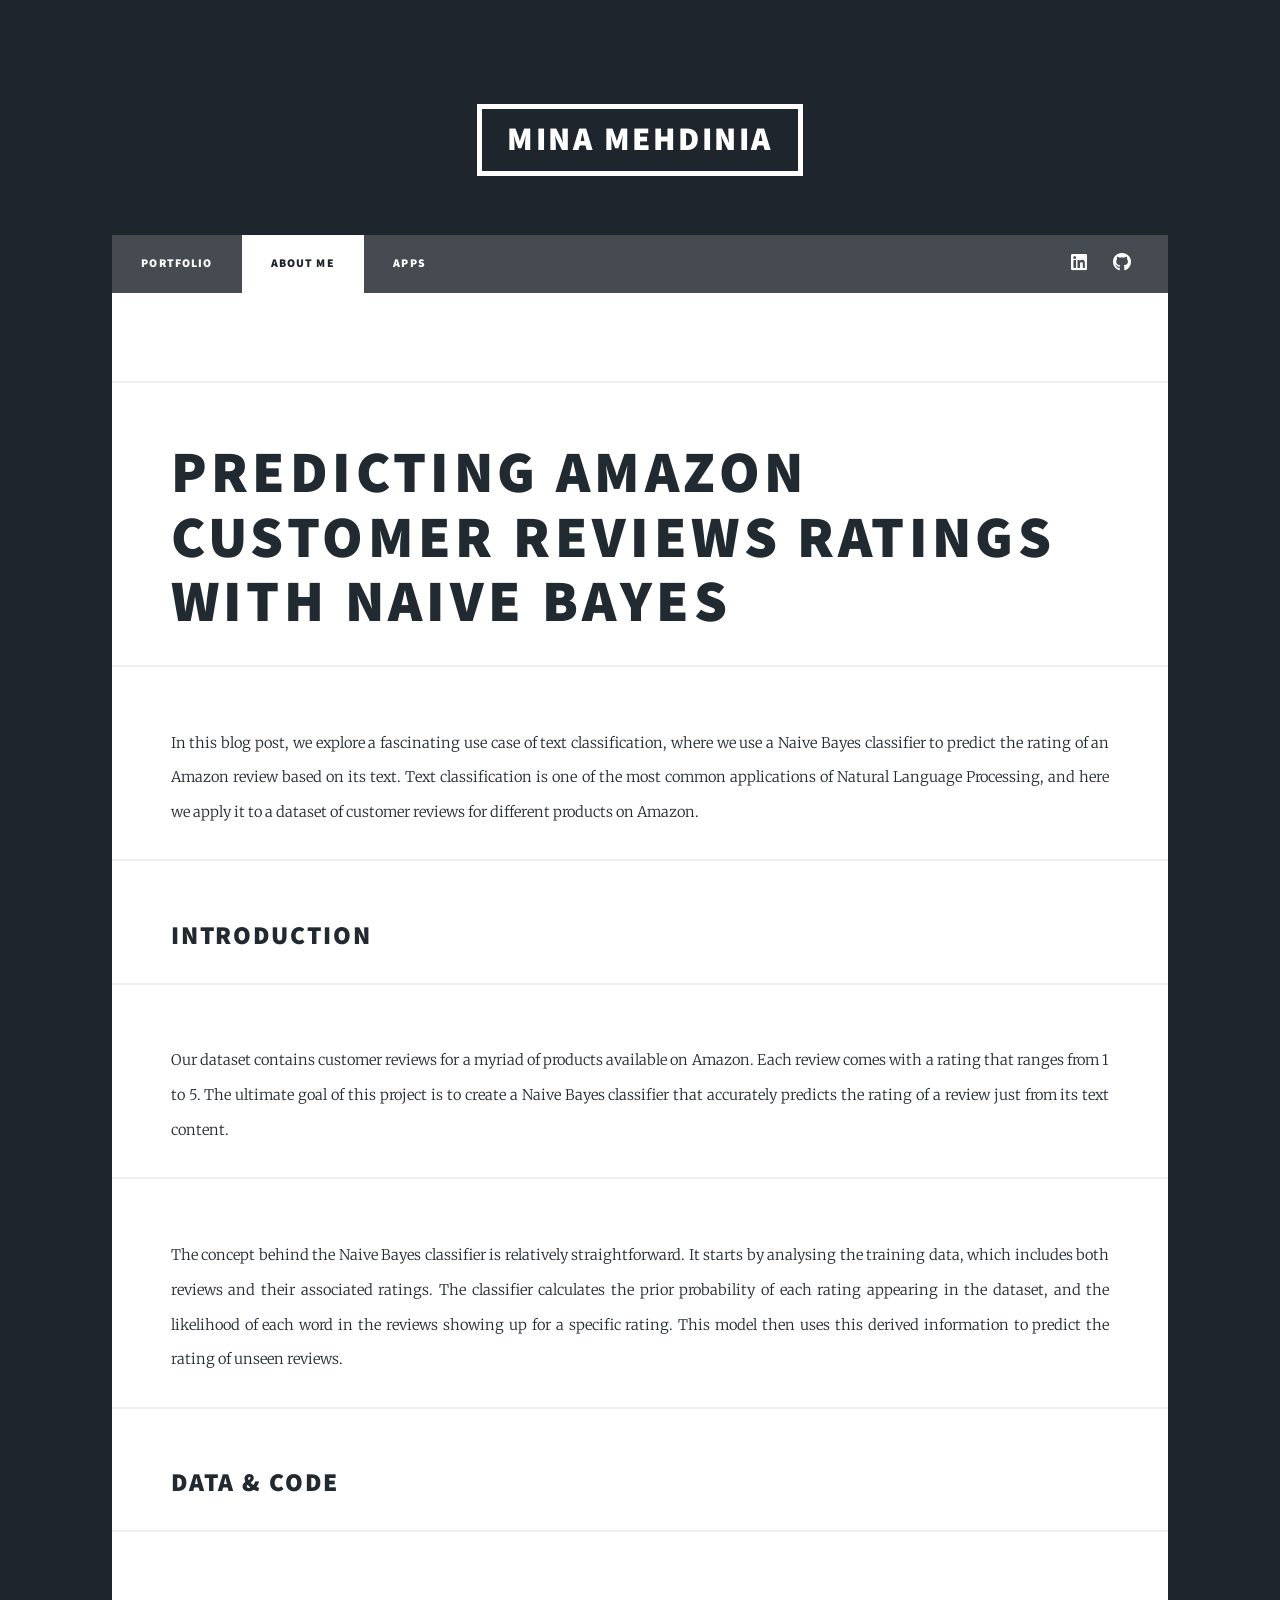
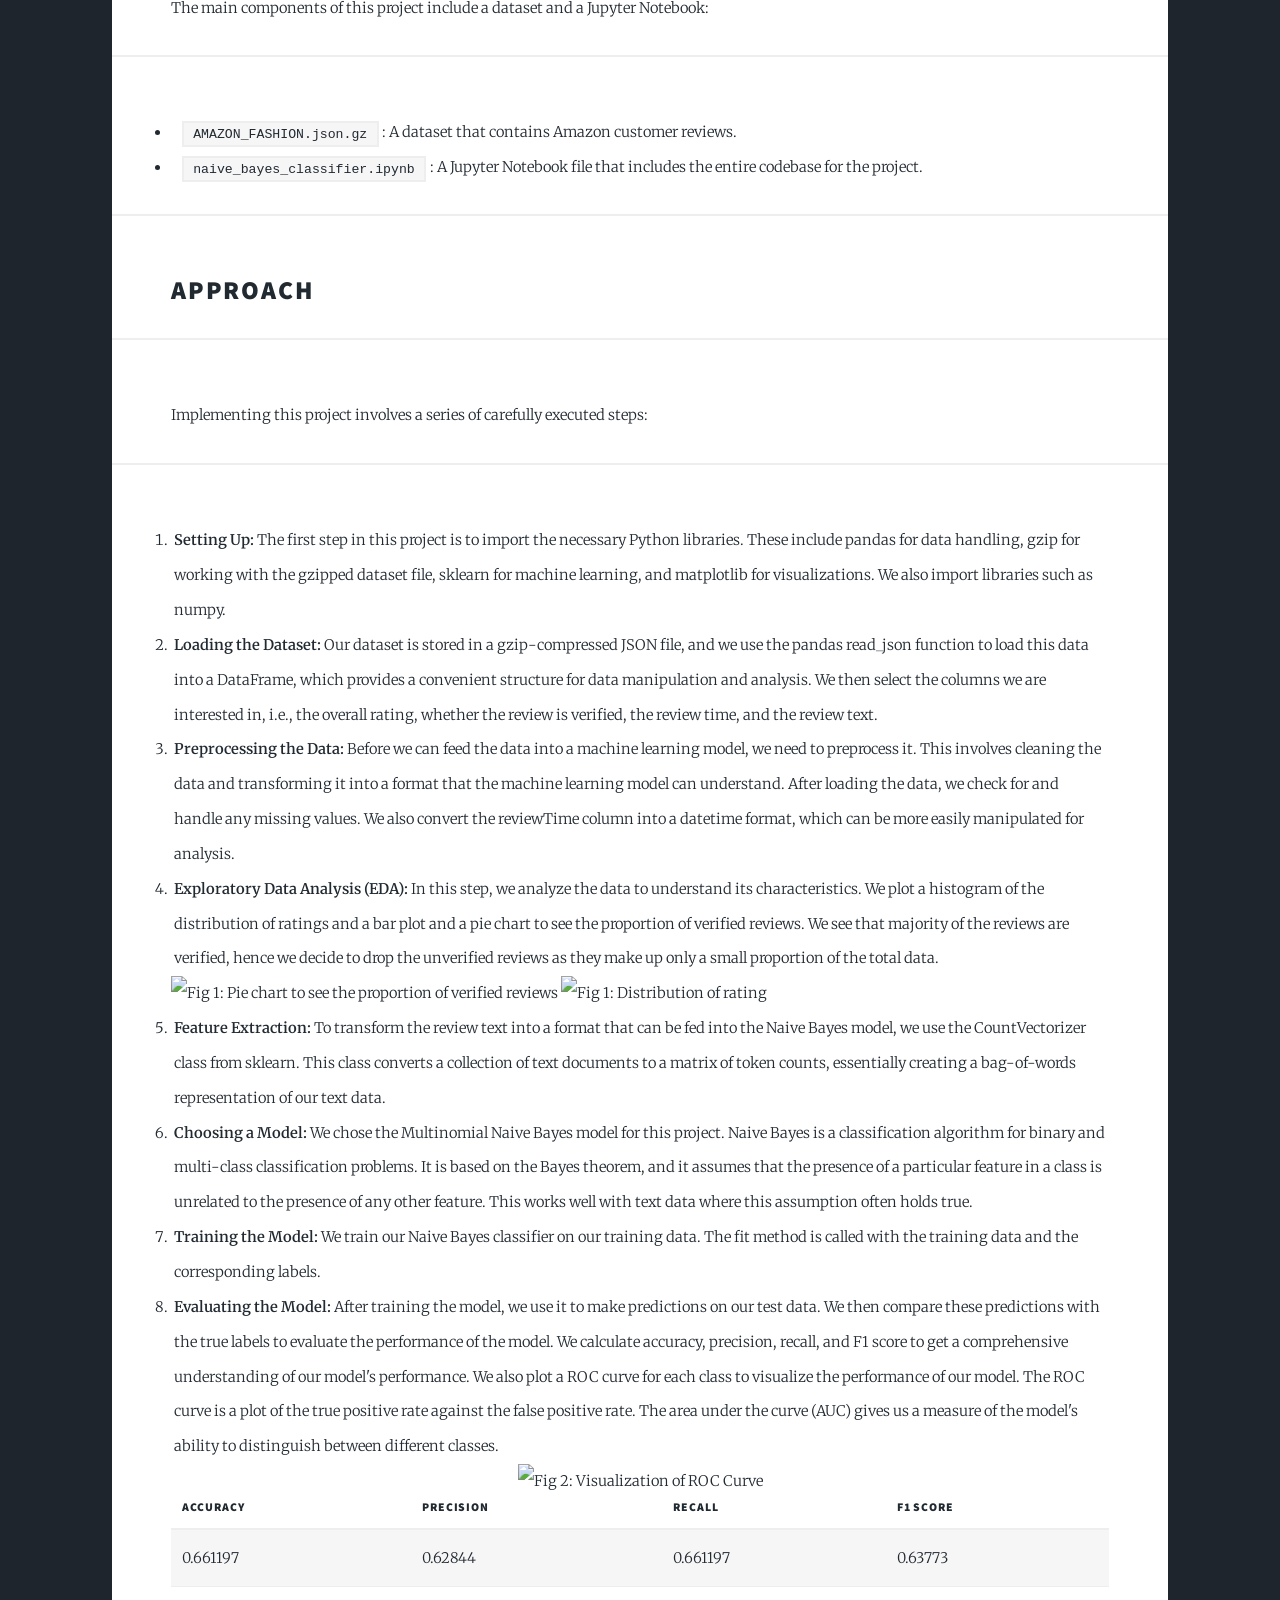
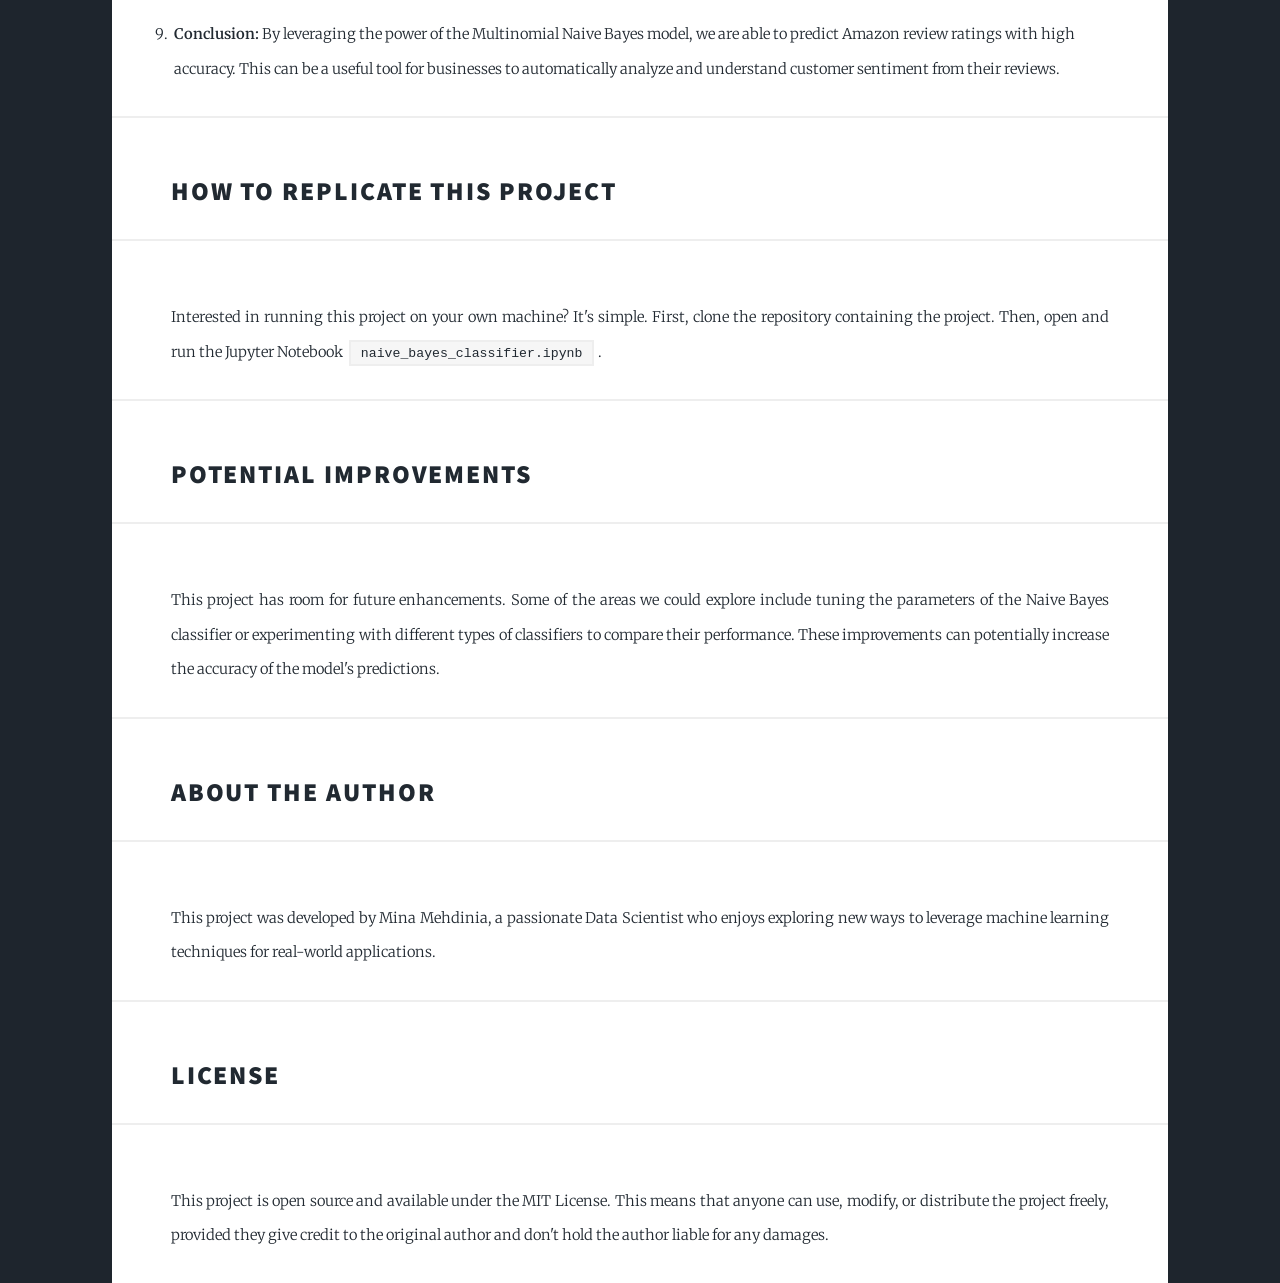
==== amazon.html @ 84e3a9bc "add Amazon project" ====
<!DOCTYPE HTML>
<!--
	Massively by HTML5 UP
	html5up.net | @ajlkn
	Free for personal and commercial use under the CCA 3.0 license (html5up.net/license)
-->
<html>
	<head>
		<title>Mina Mehdinia's Data Science Portfolio Website</title>
		<meta charset="utf-8" />
		<meta name="viewport" content="width=device-width, initial-scale=1, user-scalable=no" />
		<link rel="stylesheet" href="assets/css/main.css" />
		<noscript><link rel="stylesheet" href="assets/css/noscript.css" /></noscript>
	</head>
	<body class="is-preload">

		<!-- Wrapper -->
			<div id="wrapper">

				<!-- Header -->
				<header id="header">
					<a href="index.html" class="logo">Mina Mehdinia</a>
				</header>


				<!-- Nav -->
					<nav id="nav">
						<ul class="links">
							<li><a href="index.html">Portfolio</a></li>
							<li class="active"><a href="generic.html">About Me</a></li>
							<li><a href="elements.html">Apps</a></li>
						</ul>
						<ul class="icons">
							<li><a href="https://linkedin.com/in/mina-mehdinia/" class="icon brands alt fa-linkedin"><span class="label">Linkedin</span></a></li>
							<li><a href="https://github.com/minamh9" class="icon brands alt fa-github"><span class="label">GitHub</span></a></li>
						</ul>
					</nav>

				<!-- Main -->
					<div id="main">
                        <a href="images/generated_image_031b.png" class="image fit"><img src="images/generated_image_031b.png" alt="" style="width:50%;" /></a>
							<head>
                             <title>Predicting Amazon Customer Reviews Ratings with Naive Bayes</title>
                     </head>
                        <body>
                            <h1>Predicting Amazon Customer Reviews Ratings with Naive Bayes</h1>
                            <p>In this blog post, we explore a fascinating use case of text classification, where we use a Naive Bayes classifier to predict the rating of an Amazon review based on its text. Text classification is one of the most common applications of Natural Language Processing, and here we apply it to a dataset of customer reviews for different products on Amazon.</p>

                            <h2>Introduction</h2>
                            <p>Our dataset contains customer reviews for a myriad of products available on Amazon. Each review comes with a rating that ranges from 1 to 5. The ultimate goal of this project is to create a Naive Bayes classifier that accurately predicts the rating of a review just from its text content.</p>
                            <p>The concept behind the Naive Bayes classifier is relatively straightforward. It starts by analysing the training data, which includes both reviews and their associated ratings. The classifier calculates the prior probability of each rating appearing in the dataset, and the likelihood of each word in the reviews showing up for a specific rating. This model then uses this derived information to predict the rating of unseen reviews.</p>

                            <h2>Data & Code</h2>
                            <p>The main components of this project include a dataset and a Jupyter Notebook:</p>
                            <ul>
                                <li><code>AMAZON_FASHION.json.gz</code>: A dataset that contains Amazon customer reviews.</li>
                                <li><code>naive_bayes_classifier.ipynb</code>: A Jupyter Notebook file that includes the entire codebase for the project.</li>
                            </ul>

                            <h2>Approach</h2>
                            <p>Implementing this project involves a series of carefully executed steps:</p>
                            <ol>
                                <li><b>Setting Up:</b> The first step in this project is to import the necessary Python libraries.
                                    These include pandas for data handling, gzip for working with the gzipped dataset file,
                                    sklearn for machine learning, and matplotlib for visualizations. We also import libraries
                                    such as numpy.</li>
                                <li><b>Loading the Dataset:</b> Our dataset is stored in a gzip-compressed JSON file,
                                    and we use the pandas read_json function to load this data into a DataFrame,
                                    which provides a convenient structure for data manipulation and analysis. We then
                                    select the columns we are interested in, i.e., the overall rating, whether the review
                                    is verified, the review time, and the review text.</li>
                                <li><b>Preprocessing the Data:</b> Before we can feed the data into a machine learning model,
                                    we need to preprocess it. This involves cleaning the data and transforming it into a
                                    format that the machine learning model can understand. After loading the data, we check
                                    for and handle any missing values. We also convert the reviewTime column into a datetime
                                    format, which can be more easily manipulated for analysis.</li>
                                <li><b>Exploratory Data Analysis (EDA):</b> In this step, we analyze the data to understand
                                    its characteristics. We plot a histogram of the distribution of ratings and a bar plot
                                    and a pie chart to see the proportion of verified reviews. We see that majority of
                                    the reviews are verified, hence we decide to drop the unverified reviews as they make
                                    up only a small proportion of the total data.</li>
                                <img src="images/percentage_verified.png" alt="Fig 1: Pie chart to see the proportion of verified reviews">
                                <img src="images/Dist_of_rating.png" alt="Fig 1: Distribution of rating">

                                <li><b>Feature Extraction:</b> To transform the review text into a format that can be fed
                                    into the Naive Bayes model, we use the CountVectorizer class from sklearn. This class
                                    converts a collection of text documents to a matrix of token counts, essentially
                                    creating a bag-of-words representation of our text data.</li>
                                <li><b>Choosing a Model:</b> We chose the Multinomial Naive Bayes model for this project.
                                    Naive Bayes is a classification algorithm for binary and multi-class classification
                                    problems. It is based on the Bayes theorem, and it assumes that the presence of a
                                    particular feature in a class is unrelated to the presence of any other feature.
                                    This works well with text data where this assumption often holds true.</li>
                                <li><b>Training the Model:</b> We train our Naive Bayes classifier on our training data.
                                    The fit method is called with the training data and the corresponding labels.</li>
                                <li><b>Evaluating the Model:</b> After training the model, we use it to make predictions
                                    on our test data. We then compare these predictions with the true labels to evaluate
                                    the performance of the model. We calculate accuracy, precision, recall, and F1 score
                                    to get a comprehensive understanding of our model's performance. We also plot a ROC
                                    curve for each class to visualize the performance of our model. The ROC curve is a
                                    plot of the true positive rate against the false positive rate. The area under the
                                    curve (AUC) gives us a measure of the model's ability to distinguish between different classes.</li>
                                <div style="text-align: center;">
                                    <img src="images/ROC_Curve.png" alt="Fig 2: Visualization of ROC Curve">
                                </div>
                                <table>
                                    <thead>
                                        <tr>
                                            <th>Accuracy</th>
                                            <th>Precision</th>
                                            <th>Recall</th>
                                            <th>F1 Score</th>
                                        </tr>
                                    </thead>
                                    <tbody>
                                        <tr>
                                            <td>0.661197</td>
                                            <td>0.62844</td>
                                            <td>0.661197</td>
                                            <td>0.63773</td>
                                        </tr>
                                    </tbody>
                                </table>

                                <li><b>Conclusion:</b> By leveraging the power of the Multinomial Naive Bayes model, we
                                    are able to predict Amazon review ratings with high accuracy. This can be a useful
                                    tool for businesses to automatically analyze and understand customer sentiment from their reviews.</li>
                            </ol>

                            <h2>How to Replicate This Project</h2>
                            <p>Interested in running this project on your own machine? It's simple. First, clone the repository containing the project. Then, open and run the Jupyter Notebook <code>naive_bayes_classifier.ipynb</code>.</p>

                            <h2>Potential Improvements</h2>
                            <p>This project has room for future enhancements. Some of the areas we could explore include tuning the parameters of the Naive Bayes classifier or experimenting with different types of classifiers to compare their performance. These improvements can potentially increase the accuracy of the model's predictions.</p>

                            <h2>About the Author</h2>
                            <p>This project was developed by Mina Mehdinia, a passionate Data Scientist who enjoys exploring new ways to leverage machine learning techniques for real-world applications.</p>

                            <h2>License</h2>
                            <p>This project is open source and available under the MIT License. This means that anyone can use, modify, or distribute the project freely, provided they give credit to the original author and don't hold the author liable for any damages.</p>
                        </body>
					</div>
			</div>
	</body>
</html>
---- assets/css/main.css ----
@import url(fontawesome-all.min.css);
@import url("https://fonts.googleapis.com/css?family=Merriweather:300,700,300italic,700italic|Source+Sans+Pro:900");

/*
	Massively by HTML5 UP
	html5up.net | @ajlkn
	Free for personal and commercial use under the CCA 3.0 license (html5up.net/license)
*/

html, body, div, span, applet, object,
iframe, h1, h2, h3, h4, h5, h6, p, blockquote,
pre, a, abbr, acronym, address, big, cite,
code, del, dfn, em, img, ins, kbd, q, s, samp,
small, strike, strong, sub, sup, tt, var, b,
u, i, center, dl, dt, dd, ol, ul, li, fieldset,
form, label, legend, table, caption, tbody,
tfoot, thead, tr, th, td, article, aside,
canvas, details, embed, figure, figcaption,
footer, header, hgroup, menu, nav, output, ruby,
section, summary, time, mark, audio, video {
	margin: 0;
	padding: 0;
	border: 0;
	font-size: 100%;
	font: inherit;
	vertical-align: baseline;}

article, aside, details, figcaption, figure,
footer, header, hgroup, menu, nav, section {
	display: block;}

body {
	line-height: 1;
}

ol, ul {
	list-style: none;
}

blockquote, q {
	quotes: none;
}

	blockquote:before, blockquote:after, q:before, q:after {
		content: '';
		content: none;
	}

table {
	border-collapse: collapse;
	border-spacing: 0;
}

body {
	-webkit-text-size-adjust: none;
}

mark {
	background-color: transparent;
	color: inherit;
}

input::-moz-focus-inner {
	border: 0;
	padding: 0;
}

input, select, textarea {
	-moz-appearance: none;
	-webkit-appearance: none;
	-ms-appearance: none;
	appearance: none;
}

/* Basic */

	@-ms-viewport {
		width: device-width;
	}

	body {
		-ms-overflow-style: scrollbar;
	}

	@media screen and (max-width: 480px) {

		html, body {
			min-width: 320px;
		}

	}

	html {
		box-sizing: border-box;
	}

	*, *:before, *:after {
		box-sizing: inherit;
	}

	body {
		background-color: #1e252d;
	}

		body.is-preload *, body.is-preload *:before, body.is-preload *:after {
			-moz-animation: none !important;
			-webkit-animation: none !important;
			-ms-animation: none !important;
			animation: none !important;
			-moz-transition: none !important;
			-webkit-transition: none !important;
			-ms-transition: none !important;
			transition: none !important;
		}

/* Type */

	html {
		font-size: 16pt;
	}

		@media screen and (max-width: 1680px) {

			html {
				font-size: 12pt;
			}

		}

		@media screen and (max-width: 1280px) {

			html {
				font-size: 11pt;
			}

		}

		@media screen and (max-width: 360px) {

			html {
				font-size: 10pt;
			}

		}

	body {
		color: #212931;
	}

	body, input, select, textarea {
		font-family: "Merriweather", Georgia, serif;
		font-weight: 300;
		font-size: 1rem;
		line-height: 2.375;
	}

	a {
		-moz-transition: color 0.2s ease-in-out, background-color 0.2s ease-in-out, border-color 0.2s ease-in-out, box-shadow 0.2s ease-in-out;
		-webkit-transition: color 0.2s ease-in-out, background-color 0.2s ease-in-out, border-color 0.2s ease-in-out, box-shadow 0.2s ease-in-out;
		-ms-transition: color 0.2s ease-in-out, background-color 0.2s ease-in-out, border-color 0.2s ease-in-out, box-shadow 0.2s ease-in-out;
		transition: color 0.2s ease-in-out, background-color 0.2s ease-in-out, border-color 0.2s ease-in-out, box-shadow 0.2s ease-in-out;
		border-bottom: dotted 1px;
		text-decoration: none;
	}

		a:hover {
			border-bottom-color: transparent;
		}

	strong, b {
		font-weight: 600;
	}

	em, i {
		font-style: italic;
	}

	p {
		text-align: justify;
		margin: 0 0 2rem 0;
	}

	h1, h2, h3, h4, h5, h6 {
		font-family: "Source Sans Pro", Helvetica, sans-serif;
		font-weight: 900;
		line-height: 1.5;
		letter-spacing: 0.075em;
		text-transform: uppercase;
		margin: 0 0 1rem 0;
	}

		h1 a, h2 a, h3 a, h4 a, h5 a, h6 a {
			border-bottom: 0;
			color: inherit;
			text-decoration: none;
		}

	h1 {
		font-size: 4rem;
		line-height: 1.1;
		margin: 0 0 2rem 0;
	}

	h2 {
		font-size: 1.75rem;
		line-height: 1.3;
		margin: 0 0 1.5rem 0;
	}

	h3 {
		font-size: 1.25rem;
		margin: 0 0 1.5rem 0;
	}

	h4 {
		font-size: 1rem;
	}

	h5 {
		font-size: 0.9rem;
	}

	h6 {
		font-size: 0.8rem;
	}

	sub {
		font-size: 0.8rem;
		position: relative;
		top: 0.5rem;
	}

	sup {
		font-size: 0.8rem;
		position: relative;
		top: -0.5rem;
	}

	blockquote {
		border-left: solid 4px;
		font-style: italic;
		margin: 0 0 2rem 0;
		padding: 0.5rem 0 0.5rem 2rem;
	}

	code {
		border: solid 2px;
		font-family: "Courier New", monospace;
		font-size: 0.9rem;
		margin: 0 0.25rem;
		padding: 0.25rem 0.65rem;
	}

	pre {
		-webkit-overflow-scrolling: touch;
		font-family: "Courier New", monospace;
		font-size: 0.9rem;
		margin: 0 0 2rem 0;
	}

		pre code {
			display: block;
			line-height: 1.75;
			padding: 1rem 1.5rem;
			overflow-x: auto;
		}

	hr {
		border: 0;
		border-bottom: solid 2px;
		margin: 3rem 0;
	}

		hr.major {
			margin: 5rem 0;
		}

	.align-left {
		text-align: left;
	}

	.align-center {
		text-align: center;
	}

	.align-right {
		text-align: right;
	}

	input, select, textarea {
		color: #212931;
	}

	a {
		color: #212931;
		border-bottom-color: rgba(33, 41, 49, 0.5);
	}

		a:hover {
			border-bottom-color: transparent;
			color: #18bfef !important;
		}

	strong, b {
		color: #212931;
	}

	h1, h2, h3, h4, h5, h6 {
		color: #212931;
	}

	blockquote {
		border-left-color: #eeeeee;
	}

	code {
		background: rgba(220, 220, 220, 0.25);
		border-color: #eeeeee;
	}

	hr {
		border-bottom-color: #eeeeee;
	}

/* Row */

	.row {
		display: flex;
		flex-wrap: wrap;
		box-sizing: border-box;
		align-items: stretch;
	}

		.row > * {
			box-sizing: border-box;
		}

		.row.gtr-uniform > * > :last-child {
			margin-bottom: 0;
		}

		.row.aln-left {
			justify-content: flex-start;
		}

		.row.aln-center {
			justify-content: center;
		}

		.row.aln-right {
			justify-content: flex-end;
		}

		.row.aln-top {
			align-items: flex-start;
		}

		.row.aln-middle {
			align-items: center;
		}

		.row.aln-bottom {
			align-items: flex-end;
		}

		.row > .imp {
			order: -1;
		}

		.row > .col-1 {
			width: 8.33333%;
		}

		.row > .off-1 {
			margin-left: 8.33333%;
		}

		.row > .col-2 {
			width: 16.66667%;
		}

		.row > .off-2 {
			margin-left: 16.66667%;
		}

		.row > .col-3 {
			width: 25%;
		}

		.row > .off-3 {
			margin-left: 25%;
		}

		.row > .col-4 {
			width: 33.33333%;
		}

		.row > .off-4 {
			margin-left: 33.33333%;
		}

		.row > .col-5 {
			width: 41.66667%;
		}

		.row > .off-5 {
			margin-left: 41.66667%;
		}

		.row > .col-6 {
			width: 50%;
		}

		.row > .off-6 {
			margin-left: 50%;
		}

		.row > .col-7 {
			width: 58.33333%;
		}

		.row > .off-7 {
			margin-left: 58.33333%;
		}

		.row > .col-8 {
			width: 66.66667%;
		}

		.row > .off-8 {
			margin-left: 66.66667%;
		}

		.row > .col-9 {
			width: 75%;
		}

		.row > .off-9 {
			margin-left: 75%;
		}

		.row > .col-10 {
			width: 83.33333%;
		}

		.row > .off-10 {
			margin-left: 83.33333%;
		}

		.row > .col-11 {
			width: 91.66667%;
		}

		.row > .off-11 {
			margin-left: 91.66667%;
		}

		.row > .col-12 {
			width: 100%;
		}

		.row > .off-12 {
			margin-left: 100%;
		}

		.row.gtr-0 {
			margin-top: 0;
			margin-left: 0rem;
		}

			.row.gtr-0 > * {
				padding: 0 0 0 0rem;
			}

			.row.gtr-0.gtr-uniform {
				margin-top: 0rem;
			}

				.row.gtr-0.gtr-uniform > * {
					padding-top: 0rem;
				}

		.row.gtr-25 {
			margin-top: 0;
			margin-left: -0.375rem;
		}

			.row.gtr-25 > * {
				padding: 0 0 0 0.375rem;
			}

			.row.gtr-25.gtr-uniform {
				margin-top: -0.375rem;
			}

				.row.gtr-25.gtr-uniform > * {
					padding-top: 0.375rem;
				}

		.row.gtr-50 {
			margin-top: 0;
			margin-left: -0.75rem;
		}

			.row.gtr-50 > * {
				padding: 0 0 0 0.75rem;
			}

			.row.gtr-50.gtr-uniform {
				margin-top: -0.75rem;
			}

				.row.gtr-50.gtr-uniform > * {
					padding-top: 0.75rem;
				}

		.row {
			margin-top: 0;
			margin-left: -1.5rem;
		}

			.row > * {
				padding: 0 0 0 1.5rem;
			}

			.row.gtr-uniform {
				margin-top: -1.5rem;
			}

				.row.gtr-uniform > * {
					padding-top: 1.5rem;
				}

		.row.gtr-150 {
			margin-top: 0;
			margin-left: -2.25rem;
		}

			.row.gtr-150 > * {
				padding: 0 0 0 2.25rem;
			}

			.row.gtr-150.gtr-uniform {
				margin-top: -2.25rem;
			}

				.row.gtr-150.gtr-uniform > * {
					padding-top: 2.25rem;
				}

		.row.gtr-200 {
			margin-top: 0;
			margin-left: -3rem;
		}

			.row.gtr-200 > * {
				padding: 0 0 0 3rem;
			}

			.row.gtr-200.gtr-uniform {
				margin-top: -3rem;
			}

				.row.gtr-200.gtr-uniform > * {
					padding-top: 3rem;
				}

		@media screen and (max-width: 1680px) {

			.row {
				display: flex;
				flex-wrap: wrap;
				box-sizing: border-box;
				align-items: stretch;
			}

				.row > * {
					box-sizing: border-box;
				}

				.row.gtr-uniform > * > :last-child {
					margin-bottom: 0;
				}

				.row.aln-left {
					justify-content: flex-start;
				}

				.row.aln-center {
					justify-content: center;
				}

				.row.aln-right {
					justify-content: flex-end;
				}

				.row.aln-top {
					align-items: flex-start;
				}

				.row.aln-middle {
					align-items: center;
				}

				.row.aln-bottom {
					align-items: flex-end;
				}

				.row > .imp-xlarge {
					order: -1;
				}

				.row > .col-1-xlarge {
					width: 8.33333%;
				}

				.row > .off-1-xlarge {
					margin-left: 8.33333%;
				}

				.row > .col-2-xlarge {
					width: 16.66667%;
				}

				.row > .off-2-xlarge {
					margin-left: 16.66667%;
				}

				.row > .col-3-xlarge {
					width: 25%;
				}

				.row > .off-3-xlarge {
					margin-left: 25%;
				}

				.row > .col-4-xlarge {
					width: 33.33333%;
				}

				.row > .off-4-xlarge {
					margin-left: 33.33333%;
				}

				.row > .col-5-xlarge {
					width: 41.66667%;
				}

				.row > .off-5-xlarge {
					margin-left: 41.66667%;
				}

				.row > .col-6-xlarge {
					width: 50%;
				}

				.row > .off-6-xlarge {
					margin-left: 50%;
				}

				.row > .col-7-xlarge {
					width: 58.33333%;
				}

				.row > .off-7-xlarge {
					margin-left: 58.33333%;
				}

				.row > .col-8-xlarge {
					width: 66.66667%;
				}

				.row > .off-8-xlarge {
					margin-left: 66.66667%;
				}

				.row > .col-9-xlarge {
					width: 75%;
				}

				.row > .off-9-xlarge {
					margin-left: 75%;
				}

				.row > .col-10-xlarge {
					width: 83.33333%;
				}

				.row > .off-10-xlarge {
					margin-left: 83.33333%;
				}

				.row > .col-11-xlarge {
					width: 91.66667%;
				}

				.row > .off-11-xlarge {
					margin-left: 91.66667%;
				}

				.row > .col-12-xlarge {
					width: 100%;
				}

				.row > .off-12-xlarge {
					margin-left: 100%;
				}

				.row.gtr-0 {
					margin-top: 0;
					margin-left: 0rem;
				}

					.row.gtr-0 > * {
						padding: 0 0 0 0rem;
					}

					.row.gtr-0.gtr-uniform {
						margin-top: 0rem;
					}

						.row.gtr-0.gtr-uniform > * {
							padding-top: 0rem;
						}

				.row.gtr-25 {
					margin-top: 0;
					margin-left: -0.375rem;
				}

					.row.gtr-25 > * {
						padding: 0 0 0 0.375rem;
					}

					.row.gtr-25.gtr-uniform {
						margin-top: -0.375rem;
					}

						.row.gtr-25.gtr-uniform > * {
							padding-top: 0.375rem;
						}

				.row.gtr-50 {
					margin-top: 0;
					margin-left: -0.75rem;
				}

					.row.gtr-50 > * {
						padding: 0 0 0 0.75rem;
					}

					.row.gtr-50.gtr-uniform {
						margin-top: -0.75rem;
					}

						.row.gtr-50.gtr-uniform > * {
							padding-top: 0.75rem;
						}

				.row {
					margin-top: 0;
					margin-left: -1.5rem;
				}

					.row > * {
						padding: 0 0 0 1.5rem;
					}

					.row.gtr-uniform {
						margin-top: -1.5rem;
					}

						.row.gtr-uniform > * {
							padding-top: 1.5rem;
						}

				.row.gtr-150 {
					margin-top: 0;
					margin-left: -2.25rem;
				}

					.row.gtr-150 > * {
						padding: 0 0 0 2.25rem;
					}

					.row.gtr-150.gtr-uniform {
						margin-top: -2.25rem;
					}

						.row.gtr-150.gtr-uniform > * {
							padding-top: 2.25rem;
						}

				.row.gtr-200 {
					margin-top: 0;
					margin-left: -3rem;
				}

					.row.gtr-200 > * {
						padding: 0 0 0 3rem;
					}

					.row.gtr-200.gtr-uniform {
						margin-top: -3rem;
					}

						.row.gtr-200.gtr-uniform > * {
							padding-top: 3rem;
						}

		}

		@media screen and (max-width: 1280px) {

			.row {
				display: flex;
				flex-wrap: wrap;
				box-sizing: border-box;
				align-items: stretch;
			}

				.row > * {
					box-sizing: border-box;
				}

				.row.gtr-uniform > * > :last-child {
					margin-bottom: 0;
				}

				.row.aln-left {
					justify-content: flex-start;
				}

				.row.aln-center {
					justify-content: center;
				}

				.row.aln-right {
					justify-content: flex-end;
				}

				.row.aln-top {
					align-items: flex-start;
				}

				.row.aln-middle {
					align-items: center;
				}

				.row.aln-bottom {
					align-items: flex-end;
				}

				.row > .imp-large {
					order: -1;
				}

				.row > .col-1-large {
					width: 8.33333%;
				}

				.row > .off-1-large {
					margin-left: 8.33333%;
				}

				.row > .col-2-large {
					width: 16.66667%;
				}

				.row > .off-2-large {
					margin-left: 16.66667%;
				}

				.row > .col-3-large {
					width: 25%;
				}

				.row > .off-3-large {
					margin-left: 25%;
				}

				.row > .col-4-large {
					width: 33.33333%;
				}

				.row > .off-4-large {
					margin-left: 33.33333%;
				}

				.row > .col-5-large {
					width: 41.66667%;
				}

				.row > .off-5-large {
					margin-left: 41.66667%;
				}

				.row > .col-6-large {
					width: 50%;
				}

				.row > .off-6-large {
					margin-left: 50%;
				}

				.row > .col-7-large {
					width: 58.33333%;
				}

				.row > .off-7-large {
					margin-left: 58.33333%;
				}

				.row > .col-8-large {
					width: 66.66667%;
				}

				.row > .off-8-large {
					margin-left: 66.66667%;
				}

				.row > .col-9-large {
					width: 75%;
				}

				.row > .off-9-large {
					margin-left: 75%;
				}

				.row > .col-10-large {
					width: 83.33333%;
				}

				.row > .off-10-large {
					margin-left: 83.33333%;
				}

				.row > .col-11-large {
					width: 91.66667%;
				}

				.row > .off-11-large {
					margin-left: 91.66667%;
				}

				.row > .col-12-large {
					width: 100%;
				}

				.row > .off-12-large {
					margin-left: 100%;
				}

				.row.gtr-0 {
					margin-top: 0;
					margin-left: 0rem;
				}

					.row.gtr-0 > * {
						padding: 0 0 0 0rem;
					}

					.row.gtr-0.gtr-uniform {
						margin-top: 0rem;
					}

						.row.gtr-0.gtr-uniform > * {
							padding-top: 0rem;
						}

				.row.gtr-25 {
					margin-top: 0;
					margin-left: -0.375rem;
				}

					.row.gtr-25 > * {
						padding: 0 0 0 0.375rem;
					}

					.row.gtr-25.gtr-uniform {
						margin-top: -0.375rem;
					}

						.row.gtr-25.gtr-uniform > * {
							padding-top: 0.375rem;
						}

				.row.gtr-50 {
					margin-top: 0;
					margin-left: -0.75rem;
				}

					.row.gtr-50 > * {
						padding: 0 0 0 0.75rem;
					}

					.row.gtr-50.gtr-uniform {
						margin-top: -0.75rem;
					}

						.row.gtr-50.gtr-uniform > * {
							padding-top: 0.75rem;
						}

				.row {
					margin-top: 0;
					margin-left: -1.5rem;
				}

					.row > * {
						padding: 0 0 0 1.5rem;
					}

					.row.gtr-uniform {
						margin-top: -1.5rem;
					}

						.row.gtr-uniform > * {
							padding-top: 1.5rem;
						}

				.row.gtr-150 {
					margin-top: 0;
					margin-left: -2.25rem;
				}

					.row.gtr-150 > * {
						padding: 0 0 0 2.25rem;
					}

					.row.gtr-150.gtr-uniform {
						margin-top: -2.25rem;
					}

						.row.gtr-150.gtr-uniform > * {
							padding-top: 2.25rem;
						}

				.row.gtr-200 {
					margin-top: 0;
					margin-left: -3rem;
				}

					.row.gtr-200 > * {
						padding: 0 0 0 3rem;
					}

					.row.gtr-200.gtr-uniform {
						margin-top: -3rem;
					}

						.row.gtr-200.gtr-uniform > * {
							padding-top: 3rem;
						}

		}

		@media screen and (max-width: 980px) {

			.row {
				display: flex;
				flex-wrap: wrap;
				box-sizing: border-box;
				align-items: stretch;
			}

				.row > * {
					box-sizing: border-box;
				}

				.row.gtr-uniform > * > :last-child {
					margin-bottom: 0;
				}

				.row.aln-left {
					justify-content: flex-start;
				}

				.row.aln-center {
					justify-content: center;
				}

				.row.aln-right {
					justify-content: flex-end;
				}

				.row.aln-top {
					align-items: flex-start;
				}

				.row.aln-middle {
					align-items: center;
				}

				.row.aln-bottom {
					align-items: flex-end;
				}

				.row > .imp-medium {
					order: -1;
				}

				.row > .col-1-medium {
					width: 8.33333%;
				}

				.row > .off-1-medium {
					margin-left: 8.33333%;
				}

				.row > .col-2-medium {
					width: 16.66667%;
				}

				.row > .off-2-medium {
					margin-left: 16.66667%;
				}

				.row > .col-3-medium {
					width: 25%;
				}

				.row > .off-3-medium {
					margin-left: 25%;
				}

				.row > .col-4-medium {
					width: 33.33333%;
				}

				.row > .off-4-medium {
					margin-left: 33.33333%;
				}

				.row > .col-5-medium {
					width: 41.66667%;
				}

				.row > .off-5-medium {
					margin-left: 41.66667%;
				}

				.row > .col-6-medium {
					width: 50%;
				}

				.row > .off-6-medium {
					margin-left: 50%;
				}

				.row > .col-7-medium {
					width: 58.33333%;
				}

				.row > .off-7-medium {
					margin-left: 58.33333%;
				}

				.row > .col-8-medium {
					width: 66.66667%;
				}

				.row > .off-8-medium {
					margin-left: 66.66667%;
				}

				.row > .col-9-medium {
					width: 75%;
				}

				.row > .off-9-medium {
					margin-left: 75%;
				}

				.row > .col-10-medium {
					width: 83.33333%;
				}

				.row > .off-10-medium {
					margin-left: 83.33333%;
				}

				.row > .col-11-medium {
					width: 91.66667%;
				}

				.row > .off-11-medium {
					margin-left: 91.66667%;
				}

				.row > .col-12-medium {
					width: 100%;
				}

				.row > .off-12-medium {
					margin-left: 100%;
				}

				.row.gtr-0 {
					margin-top: 0;
					margin-left: 0rem;
				}

					.row.gtr-0 > * {
						padding: 0 0 0 0rem;
					}

					.row.gtr-0.gtr-uniform {
						margin-top: 0rem;
					}

						.row.gtr-0.gtr-uniform > * {
							padding-top: 0rem;
						}

				.row.gtr-25 {
					margin-top: 0;
					margin-left: -0.375rem;
				}

					.row.gtr-25 > * {
						padding: 0 0 0 0.375rem;
					}

					.row.gtr-25.gtr-uniform {
						margin-top: -0.375rem;
					}

						.row.gtr-25.gtr-uniform > * {
							padding-top: 0.375rem;
						}

				.row.gtr-50 {
					margin-top: 0;
					margin-left: -0.75rem;
				}

					.row.gtr-50 > * {
						padding: 0 0 0 0.75rem;
					}

					.row.gtr-50.gtr-uniform {
						margin-top: -0.75rem;
					}

						.row.gtr-50.gtr-uniform > * {
							padding-top: 0.75rem;
						}

				.row {
					margin-top: 0;
					margin-left: -1.5rem;
				}

					.row > * {
						padding: 0 0 0 1.5rem;
					}

					.row.gtr-uniform {
						margin-top: -1.5rem;
					}

						.row.gtr-uniform > * {
							padding-top: 1.5rem;
						}

				.row.gtr-150 {
					margin-top: 0;
					margin-left: -2.25rem;
				}

					.row.gtr-150 > * {
						padding: 0 0 0 2.25rem;
					}

					.row.gtr-150.gtr-uniform {
						margin-top: -2.25rem;
					}

						.row.gtr-150.gtr-uniform > * {
							padding-top: 2.25rem;
						}

				.row.gtr-200 {
					margin-top: 0;
					margin-left: -3rem;
				}

					.row.gtr-200 > * {
						padding: 0 0 0 3rem;
					}

					.row.gtr-200.gtr-uniform {
						margin-top: -3rem;
					}

						.row.gtr-200.gtr-uniform > * {
							padding-top: 3rem;
						}

		}

		@media screen and (max-width: 736px) {

			.row {
				display: flex;
				flex-wrap: wrap;
				box-sizing: border-box;
				align-items: stretch;
			}

				.row > * {
					box-sizing: border-box;
				}

				.row.gtr-uniform > * > :last-child {
					margin-bottom: 0;
				}

				.row.aln-left {
					justify-content: flex-start;
				}

				.row.aln-center {
					justify-content: center;
				}

				.row.aln-right {
					justify-content: flex-end;
				}

				.row.aln-top {
					align-items: flex-start;
				}

				.row.aln-middle {
					align-items: center;
				}

				.row.aln-bottom {
					align-items: flex-end;
				}

				.row > .imp-small {
					order: -1;
				}

				.row > .col-1-small {
					width: 8.33333%;
				}

				.row > .off-1-small {
					margin-left: 8.33333%;
				}

				.row > .col-2-small {
					width: 16.66667%;
				}

				.row > .off-2-small {
					margin-left: 16.66667%;
				}

				.row > .col-3-small {
					width: 25%;
				}

				.row > .off-3-small {
					margin-left: 25%;
				}

				.row > .col-4-small {
					width: 33.33333%;
				}

				.row > .off-4-small {
					margin-left: 33.33333%;
				}

				.row > .col-5-small {
					width: 41.66667%;
				}

				.row > .off-5-small {
					margin-left: 41.66667%;
				}

				.row > .col-6-small {
					width: 50%;
				}

				.row > .off-6-small {
					margin-left: 50%;
				}

				.row > .col-7-small {
					width: 58.33333%;
				}

				.row > .off-7-small {
					margin-left: 58.33333%;
				}

				.row > .col-8-small {
					width: 66.66667%;
				}

				.row > .off-8-small {
					margin-left: 66.66667%;
				}

				.row > .col-9-small {
					width: 75%;
				}

				.row > .off-9-small {
					margin-left: 75%;
				}

				.row > .col-10-small {
					width: 83.33333%;
				}

				.row > .off-10-small {
					margin-left: 83.33333%;
				}

				.row > .col-11-small {
					width: 91.66667%;
				}

				.row > .off-11-small {
					margin-left: 91.66667%;
				}

				.row > .col-12-small {
					width: 100%;
				}

				.row > .off-12-small {
					margin-left: 100%;
				}

				.row.gtr-0 {
					margin-top: 0;
					margin-left: 0rem;
				}

					.row.gtr-0 > * {
						padding: 0 0 0 0rem;
					}

					.row.gtr-0.gtr-uniform {
						margin-top: 0rem;
					}

						.row.gtr-0.gtr-uniform > * {
							padding-top: 0rem;
						}

				.row.gtr-25 {
					margin-top: 0;
					margin-left: -0.375rem;
				}

					.row.gtr-25 > * {
						padding: 0 0 0 0.375rem;
					}

					.row.gtr-25.gtr-uniform {
						margin-top: -0.375rem;
					}

						.row.gtr-25.gtr-uniform > * {
							padding-top: 0.375rem;
						}

				.row.gtr-50 {
					margin-top: 0;
					margin-left: -0.75rem;
				}

					.row.gtr-50 > * {
						padding: 0 0 0 0.75rem;
					}

					.row.gtr-50.gtr-uniform {
						margin-top: -0.75rem;
					}

						.row.gtr-50.gtr-uniform > * {
							padding-top: 0.75rem;
						}

				.row {
					margin-top: 0;
					margin-left: -1.5rem;
				}

					.row > * {
						padding: 0 0 0 1.5rem;
					}

					.row.gtr-uniform {
						margin-top: -1.5rem;
					}

						.row.gtr-uniform > * {
							padding-top: 1.5rem;
						}

				.row.gtr-150 {
					margin-top: 0;
					margin-left: -2.25rem;
				}

					.row.gtr-150 > * {
						padding: 0 0 0 2.25rem;
					}

					.row.gtr-150.gtr-uniform {
						margin-top: -2.25rem;
					}

						.row.gtr-150.gtr-uniform > * {
							padding-top: 2.25rem;
						}

				.row.gtr-200 {
					margin-top: 0;
					margin-left: -3rem;
				}

					.row.gtr-200 > * {
						padding: 0 0 0 3rem;
					}

					.row.gtr-200.gtr-uniform {
						margin-top: -3rem;
					}

						.row.gtr-200.gtr-uniform > * {
							padding-top: 3rem;
						}

		}

		@media screen and (max-width: 480px) {

			.row {
				display: flex;
				flex-wrap: wrap;
				box-sizing: border-box;
				align-items: stretch;
			}

				.row > * {
					box-sizing: border-box;
				}

				.row.gtr-uniform > * > :last-child {
					margin-bottom: 0;
				}

				.row.aln-left {
					justify-content: flex-start;
				}

				.row.aln-center {
					justify-content: center;
				}

				.row.aln-right {
					justify-content: flex-end;
				}

				.row.aln-top {
					align-items: flex-start;
				}

				.row.aln-middle {
					align-items: center;
				}

				.row.aln-bottom {
					align-items: flex-end;
				}

				.row > .imp-xsmall {
					order: -1;
				}

				.row > .col-1-xsmall {
					width: 8.33333%;
				}

				.row > .off-1-xsmall {
					margin-left: 8.33333%;
				}

				.row > .col-2-xsmall {
					width: 16.66667%;
				}

				.row > .off-2-xsmall {
					margin-left: 16.66667%;
				}

				.row > .col-3-xsmall {
					width: 25%;
				}

				.row > .off-3-xsmall {
					margin-left: 25%;
				}

				.row > .col-4-xsmall {
					width: 33.33333%;
				}

				.row > .off-4-xsmall {
					margin-left: 33.33333%;
				}

				.row > .col-5-xsmall {
					width: 41.66667%;
				}

				.row > .off-5-xsmall {
					margin-left: 41.66667%;
				}

				.row > .col-6-xsmall {
					width: 50%;
				}

				.row > .off-6-xsmall {
					margin-left: 50%;
				}

				.row > .col-7-xsmall {
					width: 58.33333%;
				}

				.row > .off-7-xsmall {
					margin-left: 58.33333%;
				}

				.row > .col-8-xsmall {
					width: 66.66667%;
				}

				.row > .off-8-xsmall {
					margin-left: 66.66667%;
				}

				.row > .col-9-xsmall {
					width: 75%;
				}

				.row > .off-9-xsmall {
					margin-left: 75%;
				}

				.row > .col-10-xsmall {
					width: 83.33333%;
				}

				.row > .off-10-xsmall {
					margin-left: 83.33333%;
				}

				.row > .col-11-xsmall {
					width: 91.66667%;
				}

				.row > .off-11-xsmall {
					margin-left: 91.66667%;
				}

				.row > .col-12-xsmall {
					width: 100%;
				}

				.row > .off-12-xsmall {
					margin-left: 100%;
				}

				.row.gtr-0 {
					margin-top: 0;
					margin-left: 0rem;
				}

					.row.gtr-0 > * {
						padding: 0 0 0 0rem;
					}

					.row.gtr-0.gtr-uniform {
						margin-top: 0rem;
					}

						.row.gtr-0.gtr-uniform > * {
							padding-top: 0rem;
						}

				.row.gtr-25 {
					margin-top: 0;
					margin-left: -0.375rem;
				}

					.row.gtr-25 > * {
						padding: 0 0 0 0.375rem;
					}

					.row.gtr-25.gtr-uniform {
						margin-top: -0.375rem;
					}

						.row.gtr-25.gtr-uniform > * {
							padding-top: 0.375rem;
						}

				.row.gtr-50 {
					margin-top: 0;
					margin-left: -0.75rem;
				}

					.row.gtr-50 > * {
						padding: 0 0 0 0.75rem;
					}

					.row.gtr-50.gtr-uniform {
						margin-top: -0.75rem;
					}

						.row.gtr-50.gtr-uniform > * {
							padding-top: 0.75rem;
						}

				.row {
					margin-top: 0;
					margin-left: -1.5rem;
				}

					.row > * {
						padding: 0 0 0 1.5rem;
					}

					.row.gtr-uniform {
						margin-top: -1.5rem;
					}

						.row.gtr-uniform > * {
							padding-top: 1.5rem;
						}

				.row.gtr-150 {
					margin-top: 0;
					margin-left: -2.25rem;
				}

					.row.gtr-150 > * {
						padding: 0 0 0 2.25rem;
					}

					.row.gtr-150.gtr-uniform {
						margin-top: -2.25rem;
					}

						.row.gtr-150.gtr-uniform > * {
							padding-top: 2.25rem;
						}

				.row.gtr-200 {
					margin-top: 0;
					margin-left: -3rem;
				}

					.row.gtr-200 > * {
						padding: 0 0 0 3rem;
					}

					.row.gtr-200.gtr-uniform {
						margin-top: -3rem;
					}

						.row.gtr-200.gtr-uniform > * {
							padding-top: 3rem;
						}

		}

		@media screen and (max-width: 360px) {

			.row {
				display: flex;
				flex-wrap: wrap;
				box-sizing: border-box;
				align-items: stretch;
			}

				.row > * {
					box-sizing: border-box;
				}

				.row.gtr-uniform > * > :last-child {
					margin-bottom: 0;
				}

				.row.aln-left {
					justify-content: flex-start;
				}

				.row.aln-center {
					justify-content: center;
				}

				.row.aln-right {
					justify-content: flex-end;
				}

				.row.aln-top {
					align-items: flex-start;
				}

				.row.aln-middle {
					align-items: center;
				}

				.row.aln-bottom {
					align-items: flex-end;
				}

				.row > .imp-xxsmall {
					order: -1;
				}

				.row > .col-1-xxsmall {
					width: 8.33333%;
				}

				.row > .off-1-xxsmall {
					margin-left: 8.33333%;
				}

				.row > .col-2-xxsmall {
					width: 16.66667%;
				}

				.row > .off-2-xxsmall {
					margin-left: 16.66667%;
				}

				.row > .col-3-xxsmall {
					width: 25%;
				}

				.row > .off-3-xxsmall {
					margin-left: 25%;
				}

				.row > .col-4-xxsmall {
					width: 33.33333%;
				}

				.row > .off-4-xxsmall {
					margin-left: 33.33333%;
				}

				.row > .col-5-xxsmall {
					width: 41.66667%;
				}

				.row > .off-5-xxsmall {
					margin-left: 41.66667%;
				}

				.row > .col-6-xxsmall {
					width: 50%;
				}

				.row > .off-6-xxsmall {
					margin-left: 50%;
				}

				.row > .col-7-xxsmall {
					width: 58.33333%;
				}

				.row > .off-7-xxsmall {
					margin-left: 58.33333%;
				}

				.row > .col-8-xxsmall {
					width: 66.66667%;
				}

				.row > .off-8-xxsmall {
					margin-left: 66.66667%;
				}

				.row > .col-9-xxsmall {
					width: 75%;
				}

				.row > .off-9-xxsmall {
					margin-left: 75%;
				}

				.row > .col-10-xxsmall {
					width: 83.33333%;
				}

				.row > .off-10-xxsmall {
					margin-left: 83.33333%;
				}

				.row > .col-11-xxsmall {
					width: 91.66667%;
				}

				.row > .off-11-xxsmall {
					margin-left: 91.66667%;
				}

				.row > .col-12-xxsmall {
					width: 100%;
				}

				.row > .off-12-xxsmall {
					margin-left: 100%;
				}

				.row.gtr-0 {
					margin-top: 0;
					margin-left: 0rem;
				}

					.row.gtr-0 > * {
						padding: 0 0 0 0rem;
					}

					.row.gtr-0.gtr-uniform {
						margin-top: 0rem;
					}

						.row.gtr-0.gtr-uniform > * {
							padding-top: 0rem;
						}

				.row.gtr-25 {
					margin-top: 0;
					margin-left: -0.375rem;
				}

					.row.gtr-25 > * {
						padding: 0 0 0 0.375rem;
					}

					.row.gtr-25.gtr-uniform {
						margin-top: -0.375rem;
					}

						.row.gtr-25.gtr-uniform > * {
							padding-top: 0.375rem;
						}

				.row.gtr-50 {
					margin-top: 0;
					margin-left: -0.75rem;
				}

					.row.gtr-50 > * {
						padding: 0 0 0 0.75rem;
					}

					.row.gtr-50.gtr-uniform {
						margin-top: -0.75rem;
					}

						.row.gtr-50.gtr-uniform > * {
							padding-top: 0.75rem;
						}

				.row {
					margin-top: 0;
					margin-left: -1.5rem;
				}

					.row > * {
						padding: 0 0 0 1.5rem;
					}

					.row.gtr-uniform {
						margin-top: -1.5rem;
					}

						.row.gtr-uniform > * {
							padding-top: 1.5rem;
						}

				.row.gtr-150 {
					margin-top: 0;
					margin-left: -2.25rem;
				}

					.row.gtr-150 > * {
						padding: 0 0 0 2.25rem;
					}

					.row.gtr-150.gtr-uniform {
						margin-top: -2.25rem;
					}

						.row.gtr-150.gtr-uniform > * {
							padding-top: 2.25rem;
						}

				.row.gtr-200 {
					margin-top: 0;
					margin-left: -3rem;
				}

					.row.gtr-200 > * {
						padding: 0 0 0 3rem;
					}

					.row.gtr-200.gtr-uniform {
						margin-top: -3rem;
					}

						.row.gtr-200.gtr-uniform > * {
							padding-top: 3rem;
						}

		}

/* Box */

	.box {
		border: solid 2px;
		margin-bottom: 2rem;
		padding: 1.5rem;
	}

		.box > :last-child,
		.box > :last-child > :last-child,
		.box > :last-child > :last-child > :last-child {
			margin-bottom: 0;
		}

		.box.alt {
			border: 0;
			border-radius: 0;
			padding: 0;
		}

	.box {
		border-color: #eeeeee;
	}

/* Button */

	input[type="submit"],
	input[type="reset"],
	input[type="button"],
	button,
	.button {
		-moz-appearance: none;
		-webkit-appearance: none;
		-ms-appearance: none;
		appearance: none;
		-moz-transition: background-color 0.2s ease-in-out, box-shadow 0.2s ease-in-out, color 0.2s ease-in-out;
		-webkit-transition: background-color 0.2s ease-in-out, box-shadow 0.2s ease-in-out, color 0.2s ease-in-out;
		-ms-transition: background-color 0.2s ease-in-out, box-shadow 0.2s ease-in-out, color 0.2s ease-in-out;
		transition: background-color 0.2s ease-in-out, box-shadow 0.2s ease-in-out, color 0.2s ease-in-out;
		border: 0;
		border-radius: 0;
		cursor: pointer;
		display: inline-block;
		font-family: "Source Sans Pro", Helvetica, sans-serif;
		font-size: 0.8rem;
		font-weight: 900;
		letter-spacing: 0.075em;
		height: 3rem;
		line-height: 3rem;
		padding: 0 2rem;
		text-align: center;
		text-decoration: none;
		text-transform: uppercase;
		white-space: nowrap;
	}

		input[type="submit"].icon:before,
		input[type="reset"].icon:before,
		input[type="button"].icon:before,
		button.icon:before,
		.button.icon:before {
			margin-right: 0.5rem;
		}

		input[type="submit"].icon.solo,
		input[type="reset"].icon.solo,
		input[type="button"].icon.solo,
		button.icon.solo,
		.button.icon.solo {
			position: relative;
			width: 4rem;
			height: 4rem;
			line-height: 4rem;
			border-radius: 4rem;
			text-indent: 4rem;
			overflow: hidden;
			padding: 0;
			white-space: nowrap;
		}

			input[type="submit"].icon.solo:before,
			input[type="reset"].icon.solo:before,
			input[type="button"].icon.solo:before,
			button.icon.solo:before,
			.button.icon.solo:before {
				position: absolute;
				display: block;
				top: 0;
				left: 0;
				width: inherit;
				height: inherit;
				line-height: inherit;
				font-size: 1.25rem;
				margin-right: 0;
				text-align: center;
				text-indent: 0;
			}

		input[type="submit"].fit,
		input[type="reset"].fit,
		input[type="button"].fit,
		button.fit,
		.button.fit {
			width: 100%;
		}

		input[type="submit"].small,
		input[type="reset"].small,
		input[type="button"].small,
		button.small,
		.button.small {
			font-size: 0.7rem;
			height: 2.5rem;
			line-height: 2.5rem;
			padding: 0 1.5rem;
		}

		input[type="submit"].large,
		input[type="reset"].large,
		input[type="button"].large,
		button.large,
		.button.large {
			font-size: 0.9rem;
			height: 3.5rem;
			line-height: 3.5rem;
			padding: 0 2.75rem;
		}

		@media screen and (max-width: 980px) {

			input[type="submit"],
			input[type="reset"],
			input[type="button"],
			button,
			.button {
				font-size: 0.9rem;
				height: 3.25rem;
				line-height: 3.25rem;
			}

				input[type="submit"].large,
				input[type="reset"].large,
				input[type="button"].large,
				button.large,
				.button.large {
					font-size: 1rem;
					height: 3.75rem;
					line-height: 3.75rem;
				}

		}

		input[type="submit"].disabled, input[type="submit"]:disabled,
		input[type="reset"].disabled,
		input[type="reset"]:disabled,
		input[type="button"].disabled,
		input[type="button"]:disabled,
		button.disabled,
		button:disabled,
		.button.disabled,
		.button:disabled {
			pointer-events: none;
			opacity: 0.25;
		}

	input[type="submit"],
	input[type="reset"],
	input[type="button"],
	button,
	.button {
		background-color: transparent;
		box-shadow: inset 0 0 0 2px #212931;
		color: #212931 !important;
	}

		input[type="submit"]:hover,
		input[type="reset"]:hover,
		input[type="button"]:hover,
		button:hover,
		.button:hover {
			box-shadow: inset 0 0 0 2px #18bfef;
			color: #18bfef !important;
		}

		input[type="submit"].primary,
		input[type="reset"].primary,
		input[type="button"].primary,
		button.primary,
		.button.primary {
			background-color: #212931;
			box-shadow: none;
			color: #ffffff !important;
		}

			input[type="submit"].primary:hover,
			input[type="reset"].primary:hover,
			input[type="button"].primary:hover,
			button.primary:hover,
			.button.primary:hover {
				background-color: #18bfef;
			}

/* Form */

	form {
		margin: 0 0 2rem 0;
	}

		form > :last-child {
			margin-bottom: 0;
		}

		form > .fields {
			display: -moz-flex;
			display: -webkit-flex;
			display: -ms-flex;
			display: flex;
			-moz-flex-wrap: wrap;
			-webkit-flex-wrap: wrap;
			-ms-flex-wrap: wrap;
			flex-wrap: wrap;
			width: calc(100% + 3rem);
			margin: -1.5rem 0 2rem -1.5rem;
		}

			form > .fields > .field {
				-moz-flex-grow: 0;
				-webkit-flex-grow: 0;
				-ms-flex-grow: 0;
				flex-grow: 0;
				-moz-flex-shrink: 0;
				-webkit-flex-shrink: 0;
				-ms-flex-shrink: 0;
				flex-shrink: 0;
				padding: 1.5rem 0 0 1.5rem;
				width: calc(100% - 1.5rem);
			}

				form > .fields > .field.half {
					width: calc(50% - 0.75rem);
				}

				form > .fields > .field.third {
					width: calc(100%/3 - 0.5rem);
				}

				form > .fields > .field.quarter {
					width: calc(25% - 0.375rem);
				}

		@media screen and (max-width: 480px) {

			form > .fields {
				width: calc(100% + 3rem);
				margin: -1.5rem 0 2rem -1.5rem;
			}

				form > .fields > .field {
					padding: 1.5rem 0 0 1.5rem;
					width: calc(100% - 1.5rem);
				}

					form > .fields > .field.half {
						width: calc(100% - 1.5rem);
					}

					form > .fields > .field.third {
						width: calc(100% - 1.5rem);
					}

					form > .fields > .field.quarter {
						width: calc(100% - 1.5rem);
					}

		}

	label {
		display: block;
		font-family: "Source Sans Pro", Helvetica, sans-serif;
		font-weight: 900;
		line-height: 1.5;
		letter-spacing: 0.075em;
		font-size: 0.8rem;
		text-transform: uppercase;
		margin: 0 0 0.75rem 0;
	}

		@media screen and (max-width: 980px) {

			label {
				font-size: 0.9rem;
			}

		}

	input[type="text"],
	input[type="password"],
	input[type="email"],
	select,
	textarea {
		-moz-appearance: none;
		-webkit-appearance: none;
		-ms-appearance: none;
		appearance: none;
		background: transparent;
		border-radius: 0;
		border: solid 2px;
		color: inherit;
		display: block;
		outline: 0;
		padding: 0 1rem;
		text-decoration: none;
		width: 100%;
	}

		input[type="text"]:invalid,
		input[type="password"]:invalid,
		input[type="email"]:invalid,
		select:invalid,
		textarea:invalid {
			box-shadow: none;
		}

	select {
		background-size: 1.25rem;
		background-repeat: no-repeat;
		background-position: calc(100% - 1rem) center;
		height: 3rem;
		padding-right: 3rem;
		text-overflow: ellipsis;
	}

		select:focus::-ms-value {
			background-color: transparent;
		}

		select::-ms-expand {
			display: none;
		}

	input[type="text"],
	input[type="password"],
	input[type="email"],
	select {
		height: 3rem;
	}

	textarea {
		padding: 0.75rem 1rem;
	}

	input[type="checkbox"],
	input[type="radio"] {
		-moz-appearance: none;
		-webkit-appearance: none;
		-ms-appearance: none;
		appearance: none;
		display: block;
		float: left;
		margin-right: -2rem;
		opacity: 0;
		width: 1rem;
		z-index: -1;
	}

		input[type="checkbox"] + label,
		input[type="radio"] + label {
			text-decoration: none;
			cursor: pointer;
			display: inline-block;
			font-size: 1rem;
			letter-spacing: 0;
			font-family: "Merriweather", Georgia, serif;
			text-transform: none;
			font-weight: 300;
			padding-left: 2.8rem;
			padding-right: 1rem;
			position: relative;
		}

			input[type="checkbox"] + label:before,
			input[type="radio"] + label:before {
				-moz-osx-font-smoothing: grayscale;
				-webkit-font-smoothing: antialiased;
				display: inline-block;
				font-style: normal;
				font-variant: normal;
				text-rendering: auto;
				line-height: 1;
				text-transform: none !important;
				font-family: 'Font Awesome 5 Free';
				font-weight: 900;
			}

			input[type="checkbox"] + label:before,
			input[type="radio"] + label:before {
				border-radius: 0;
				border: solid 2px;
				content: '';
				display: inline-block;
				font-size: 0.8rem;
				height: 1.8rem;
				left: 0;
				line-height: 1.65rem;
				position: absolute;
				text-align: center;
				top: -0.125rem;
				width: 1.8rem;
			}

		input[type="checkbox"]:checked + label:before,
		input[type="radio"]:checked + label:before {
			content: '\f00c';
		}

	input[type="checkbox"] + label:before {
		border-radius: 0;
	}

	input[type="radio"] + label:before {
		border-radius: 100%;
	}

	::-webkit-input-placeholder {
		opacity: 1.0;
	}

	:-moz-placeholder {
		opacity: 1.0;
	}

	::-moz-placeholder {
		opacity: 1.0;
	}

	:-ms-input-placeholder {
		opacity: 1.0;
	}

	label {
		color: #212931;
	}

	input[type="text"],
	input[type="password"],
	input[type="email"],
	select,
	textarea {
		border-color: #eeeeee;
	}

		input[type="text"]:focus,
		input[type="password"]:focus,
		input[type="email"]:focus,
		select:focus,
		textarea:focus {
			border-color: #18bfef;
		}

	select {
		background-image: url("data:image/svg+xml;charset=utf8,%3Csvg xmlns='http://www.w3.org/2000/svg' width='40' height='40' preserveAspectRatio='none' viewBox='0 0 40 40'%3E%3Cpath d='M9.4,12.3l10.4,10.4l10.4-10.4c0.2-0.2,0.5-0.4,0.9-0.4c0.3,0,0.6,0.1,0.9,0.4l3.3,3.3c0.2,0.2,0.4,0.5,0.4,0.9 c0,0.4-0.1,0.6-0.4,0.9L20.7,31.9c-0.2,0.2-0.5,0.4-0.9,0.4c-0.3,0-0.6-0.1-0.9-0.4L4.3,17.3c-0.2-0.2-0.4-0.5-0.4-0.9 c0-0.4,0.1-0.6,0.4-0.9l3.3-3.3c0.2-0.2,0.5-0.4,0.9-0.4S9.1,12.1,9.4,12.3z' fill='%23eeeeee' /%3E%3C/svg%3E");
	}

		select option {
			background-color: #ffffff;
			color: #212931;
		}

	.select-wrapper:before {
		color: #eeeeee;
	}

	input[type="checkbox"] + label,
	input[type="radio"] + label {
		color: #212931;
	}

		input[type="checkbox"] + label:before,
		input[type="radio"] + label:before {
			border-color: #eeeeee;
		}

	input[type="checkbox"]:checked + label:before,
	input[type="radio"]:checked + label:before {
		background-color: #212931;
		border-color: #212931;
		color: #ffffff;
	}

	input[type="checkbox"]:focus + label:before,
	input[type="radio"]:focus + label:before {
		border-color: #18bfef;
	}

	::-webkit-input-placeholder {
		color: #909498 !important;
	}

	:-moz-placeholder {
		color: #909498 !important;
	}

	::-moz-placeholder {
		color: #909498 !important;
	}

	:-ms-input-placeholder {
		color: #909498 !important;
	}

	.formerize-placeholder {
		color: #909498 !important;
	}

/* Icon */

	.icon {
		text-decoration: none;
		border-bottom: none;
		position: relative;
	}

		.icon:before {
			-moz-osx-font-smoothing: grayscale;
			-webkit-font-smoothing: antialiased;
			display: inline-block;
			font-style: normal;
			font-variant: normal;
			text-rendering: auto;
			line-height: 1;
			text-transform: none !important;
			font-family: 'Font Awesome 5 Free';
			font-weight: 400;
		}

		.icon > .label {
			display: none;
		}

		.icon:before {
			line-height: inherit;
		}

		.icon.solid:before {
			font-weight: 900;
		}

		.icon.brands:before {
			font-family: 'Font Awesome 5 Brands';
		}

/* Image */

	.image {
		border: 0;
		display: inline-block;
		position: relative;
	}

		.image img {
			display: block;
		}

		.image.left, .image.right {
			max-width: 40%;
		}

			.image.left img, .image.right img {
				width: 100%;
			}

		.image.left {
			float: left;
			margin: 0 2rem 2rem 0;
			top: 0.75rem;
		}

		.image.right {
			float: right;
			margin: 0 0 2rem 2rem;
			top: 0.75rem;
		}

		.image.fit {
			display: block;
			margin: 2.5rem 0;
			width: 100%;
		}

			.image.fit:first-child {
				margin-top: 0;
			}

			.image.fit img {
				width: 100%;
			}

		.image.main {
			display: block;
			margin: 4rem 0;
			width: 100%;
		}

			.image.main:first-child {
				margin-top: 0;
			}

			.image.main img {
				width: 100%;
			}

		@media screen and (max-width: 736px) {

			.image.fit {
				margin: 2rem 0;
			}

			.image.main {
				margin: 2rem 0;
			}

		}

	a.image {
		overflow: hidden;
	}

		a.image img {
			-moz-transition: -moz-transform 0.2s ease-out;
			-webkit-transition: -webkit-transform 0.2s ease-out;
			-ms-transition: -ms-transform 0.2s ease-out;
			transition: transform 0.2s ease-out;
		}

		a.image:hover img {
			-moz-transform: scale(1.05);
			-webkit-transform: scale(1.05);
			-ms-transform: scale(1.05);
			transform: scale(1.05);
		}

/* Actions */

	ul.actions {
		display: -moz-flex;
		display: -webkit-flex;
		display: -ms-flex;
		display: flex;
		cursor: default;
		list-style: none;
		margin-left: -1rem;
		padding-left: 0;
	}

		ul.actions li {
			padding: 0 0 0 1rem;
			vertical-align: middle;
		}

		ul.actions.special {
			-moz-justify-content: center;
			-webkit-justify-content: center;
			-ms-justify-content: center;
			justify-content: center;
			width: 100%;
			margin-left: 0;
		}

			ul.actions.special li:first-child {
				padding-left: 0;
			}

		ul.actions.stacked {
			-moz-flex-direction: column;
			-webkit-flex-direction: column;
			-ms-flex-direction: column;
			flex-direction: column;
			margin-left: 0;
		}

			ul.actions.stacked li {
				padding: 1.3rem 0 0 0;
			}

				ul.actions.stacked li:first-child {
					padding-top: 0;
				}

		ul.actions.fit {
			width: calc(100% + 1rem);
		}

			ul.actions.fit li {
				-moz-flex-grow: 1;
				-webkit-flex-grow: 1;
				-ms-flex-grow: 1;
				flex-grow: 1;
				-moz-flex-shrink: 1;
				-webkit-flex-shrink: 1;
				-ms-flex-shrink: 1;
				flex-shrink: 1;
				width: 100%;
			}

				ul.actions.fit li > * {
					width: 100%;
				}

			ul.actions.fit.stacked {
				width: 100%;
			}

		@media screen and (max-width: 480px) {

			ul.actions:not(.fixed) {
				-moz-flex-direction: column;
				-webkit-flex-direction: column;
				-ms-flex-direction: column;
				flex-direction: column;
				margin-left: 0;
				width: 100% !important;
			}

				ul.actions:not(.fixed) li {
					-moz-flex-grow: 1;
					-webkit-flex-grow: 1;
					-ms-flex-grow: 1;
					flex-grow: 1;
					-moz-flex-shrink: 1;
					-webkit-flex-shrink: 1;
					-ms-flex-shrink: 1;
					flex-shrink: 1;
					padding: 1rem 0 0 0;
					text-align: center;
					width: 100%;
				}

					ul.actions:not(.fixed) li > * {
						width: 100%;
					}

					ul.actions:not(.fixed) li:first-child {
						padding-top: 0;
					}

					ul.actions:not(.fixed) li input[type="submit"],
					ul.actions:not(.fixed) li input[type="reset"],
					ul.actions:not(.fixed) li input[type="button"],
					ul.actions:not(.fixed) li button,
					ul.actions:not(.fixed) li .button {
						width: 100%;
					}

						ul.actions:not(.fixed) li input[type="submit"].icon:before,
						ul.actions:not(.fixed) li input[type="reset"].icon:before,
						ul.actions:not(.fixed) li input[type="button"].icon:before,
						ul.actions:not(.fixed) li button.icon:before,
						ul.actions:not(.fixed) li .button.icon:before {
							margin-left: -0.5rem;
						}

		}

/* Icons */

	ul.icons {
		cursor: default;
		list-style: none;
		padding-left: 0;
	}

		ul.icons li {
			display: inline-block;
			padding: 0 0.5rem 0 0;
			vertical-align: middle;
		}

			ul.icons li:last-child {
				padding-right: 0;
			}

			ul.icons li .icon:before {
				width: 2.25rem;
				height: 2.25rem;
				line-height: 2.25rem;
				display: inline-block;
				text-align: center;
				border-radius: 100%;
				font-size: 1.25rem;
			}

		ul.icons.alt li .icon:before {
			-moz-transition: color 0.2s ease-in-out, background-color 0.2s ease-in-out, border-color 0.2s ease-in-out, box-shadow 0.2s ease-in-out;
			-webkit-transition: color 0.2s ease-in-out, background-color 0.2s ease-in-out, border-color 0.2s ease-in-out, box-shadow 0.2s ease-in-out;
			-ms-transition: color 0.2s ease-in-out, background-color 0.2s ease-in-out, border-color 0.2s ease-in-out, box-shadow 0.2s ease-in-out;
			transition: color 0.2s ease-in-out, background-color 0.2s ease-in-out, border-color 0.2s ease-in-out, box-shadow 0.2s ease-in-out;
			font-size: 1rem;
		}

/* List */

	ol {
		list-style: decimal;
		margin: 0 0 2rem 0;
		padding-left: 1.25rem;
	}

		ol li {
			padding-left: 0.25rem;
		}

	ul {
		list-style: disc;
		margin: 0 0 2rem 0;
		padding-left: 1rem;
	}

		ul li {
			padding-left: 0.5rem;
		}

		ul.divided {
			list-style: none;
			padding-left: 0;
		}

			ul.divided li {
				border-top: solid 1px;
				padding: 0.5rem 0;
			}

				ul.divided li:first-child {
					border-top: 0;
					padding-top: 0;
				}

	dl {
		margin: 0 0 2rem 0;
	}

		dl dt {
			display: block;
			font-weight: 600;
			margin: 0 0 1rem 0;
		}

		dl dd {
			margin-left: 2rem;
		}

	ul.divided li {
		border-top-color: #eeeeee;
	}

	ul.icons li a.icon:hover:before {
		color: #18bfef;
	}

	ul.icons.alt li .icon:before {
		box-shadow: inset 0 0 0 2px #eeeeee;
	}

	ul.icons.alt li a.icon:hover:before {
		box-shadow: inset 0 0 0 2px #18bfef;
	}

/* Section/Article */

	section.special, article.special {
		text-align: center;
	}

	header {
		cursor: default;
	}

		header > .date {
			display: block;
			font-size: 0.8rem;
			height: 1;
			margin: 0 0 1rem 0;
			position: relative;
		}

		header > p {
			font-style: italic;
		}

		header > h1 + p {
			font-size: 1.1rem;
			margin-top: -0.5rem;
			line-height: 2;
		}

		header > h2 + p {
			font-size: 1rem;
			margin-top: -0.75rem;
		}

		header > h3 + p {
			font-size: 0.9rem;
			margin-top: -0.75rem;
		}

		header > h4 + p {
			font-size: 0.8rem;
			margin-top: -0.75rem;
		}

		header.major {
			margin: 0 0 4rem 0;
			text-align: center;
		}

			header.major > :last-child {
				margin-bottom: 0;
			}

			header.major > p {
				margin-top: 0;
				text-align: center;
			}

			header.major > .date {
				font-size: 1rem;
				margin: 0 0 4rem 0;
			}

				header.major > .date:before, header.major > .date:after {
					content: '';
					display: block;
					position: absolute;
					top: 50%;
					width: calc(50% - 6rem);
					border-top: solid 2px;
				}

				header.major > .date:before {
					left: 0;
				}

				header.major > .date:after {
					right: 0;
				}

		@media screen and (max-width: 980px) {

			header br {
				display: none;
			}

		}

		@media screen and (max-width: 736px) {

			header.major {
				margin: 0 0 2rem 0;
			}

		}

	header.major .date:before, header.major .date:after {
		border-top-color: #eeeeee;
	}

/* Table */

	.table-wrapper {
		-webkit-overflow-scrolling: touch;
		overflow-x: auto;
	}

	table {
		margin: 0 0 2rem 0;
		width: 100%;
	}

		table tbody tr {
			border: solid 1px;
			border-left: 0;
			border-right: 0;
		}

		table td {
			padding: 0.75rem 0.75rem;
		}

		table th {
			font-family: "Source Sans Pro", Helvetica, sans-serif;
			font-size: 0.8rem;
			font-weight: 900;
			letter-spacing: 0.075em;
			line-height: 1.5;
			padding: 0 0.75rem 0.75rem 0.75rem;
			text-align: left;
			text-transform: uppercase;
		}

			@media screen and (max-width: 980px) {

				table th {
					font-size: 0.9rem;
				}

			}

		table thead {
			border-bottom: solid 2px;
		}

		table tfoot {
			border-top: solid 2px;
		}

		table.alt {
			border-collapse: separate;
		}

			table.alt tbody tr td {
				border: solid 1px;
				border-left-width: 0;
				border-top-width: 0;
			}

				table.alt tbody tr td:first-child {
					border-left-width: 1px;
				}

			table.alt tbody tr:first-child td {
				border-top-width: 1px;
			}

			table.alt thead {
				border-bottom: 0;
			}

			table.alt tfoot {
				border-top: 0;
			}

	table tbody tr {
		border-color: #eeeeee;
	}

		table tbody tr:nth-child(2n + 1) {
			background-color: rgba(220, 220, 220, 0.25);
		}

	table th {
		color: #212931;
	}

	table thead {
		border-bottom-color: #eeeeee;
	}

	table tfoot {
		border-top-color: #eeeeee;
	}

	table.alt tbody tr td {
		border-color: #eeeeee;
	}

/* Pagination */

	.pagination {
		display: -moz-inline-flex;
		display: -webkit-inline-flex;
		display: -ms-inline-flex;
		display: inline-flex;
		-moz-user-select: none;
		-webkit-user-select: none;
		-ms-user-select: none;
		user-select: none;
		cursor: default;
		list-style: none;
		margin: 0 0 2rem 2px;
		padding: 0;
	}

		.pagination a, .pagination span {
			-moz-transition: background-color 0.2s ease-in-out, border-color 0.2s ease-in-out, box-shadow 0.2s ease-in-out, color 0.2s ease-in-out;
			-webkit-transition: background-color 0.2s ease-in-out, border-color 0.2s ease-in-out, box-shadow 0.2s ease-in-out, color 0.2s ease-in-out;
			-ms-transition: background-color 0.2s ease-in-out, border-color 0.2s ease-in-out, box-shadow 0.2s ease-in-out, color 0.2s ease-in-out;
			transition: background-color 0.2s ease-in-out, border-color 0.2s ease-in-out, box-shadow 0.2s ease-in-out, color 0.2s ease-in-out;
			border: solid 2px;
			display: inline-block;
			font-family: "Source Sans Pro", Helvetica, sans-serif;
			font-size: 0.8rem;
			font-weight: 900;
			height: 3rem;
			letter-spacing: 0.075em;
			line-height: calc(3rem - 4px);
			margin-left: -2px;
			min-width: 3rem;
			position: relative;
			text-align: center;
			text-decoration: none;
			text-transform: uppercase;
		}

		.pagination .next, .pagination .previous {
			text-decoration: none;
			padding: 0 1.75rem;
		}

			.pagination .next:before, .pagination .previous:before {
				-moz-osx-font-smoothing: grayscale;
				-webkit-font-smoothing: antialiased;
				display: inline-block;
				font-style: normal;
				font-variant: normal;
				text-rendering: auto;
				line-height: 1;
				text-transform: none !important;
				font-family: 'Font Awesome 5 Free';
				font-weight: 900;
			}

			.pagination .next:before, .pagination .previous:before {
				display: inline-block;
				color: inherit !important;
				line-height: inherit;
			}

		.pagination .previous:before {
			content: '\f104';
			margin-right: 0.9375em;
		}

		.pagination .next:before {
			content: '\f105';
			float: right;
			margin-left: 0.9375em;
		}

		@media screen and (max-width: 980px) {

			.pagination a, .pagination span {
				font-size: 0.9rem;
			}

		}

		@media screen and (max-width: 480px) {

			.pagination .page, .pagination .extra {
				display: none;
			}

		}

	.pagination a, .pagination span {
		border-color: #eeeeee;
	}

	.pagination a {
		color: #212931 !important;
	}

		.pagination a:hover {
			color: #18bfef !important;
			border-color: #18bfef;
			z-index: 1;
		}

			.pagination a:hover + a,
			.pagination a:hover + span {
				border-left-color: #18bfef;
			}

		.pagination a.active {
			background-color: #eeeeee;
		}

	.pagination span {
		color: #eeeeee;
	}

/* Wrapper */

	#wrapper {
		-moz-transition: opacity 0.5s ease;
		-webkit-transition: opacity 0.5s ease;
		-ms-transition: opacity 0.5s ease;
		transition: opacity 0.5s ease;
		position: relative;
		z-index: 1;
		overflow: hidden;
	}

		#wrapper > .bg {
			position: absolute;
			top: 0;
			left: 0;
			width: 100%;
			height: 100%;
			background-color: #212931;
			background-image: url("../../images/overlay.png"), linear-gradient(0deg, rgba(0, 0, 0, 0.1), rgba(0, 0, 0, 0.1)), url("../../images/bg.jpg");
			background-size: auto,								auto,														100% auto;
			background-position: center,								center,														top center;
			background-repeat: repeat,								no-repeat,													no-repeat;
			background-attachment: scroll,								scroll,														scroll;
			z-index: -1;
		}

			#wrapper > .bg.fixed {
				position: fixed;
				width: 100vw;
				height: 100vh;
			}

		#wrapper.fade-in:before {
			pointer-events: none;
			-moz-transition: opacity 1s ease-in-out;
			-webkit-transition: opacity 1s ease-in-out;
			-ms-transition: opacity 1s ease-in-out;
			transition: opacity 1s ease-in-out;
			-moz-transition-delay: 0.75s;
			-webkit-transition-delay: 0.75s;
			-ms-transition-delay: 0.75s;
			transition-delay: 0.75s;
			background: #1e252d;
			content: '';
			display: block;
			height: 100%;
			left: 0;
			opacity: 0;
			position: fixed;
			top: 0;
			width: 100%;
		}

		body.is-preload #wrapper.fade-in:before {
			opacity: 1;
		}

		@media screen and (orientation: portrait) {

			#wrapper > .bg {
				background-size: auto,								auto,														auto 175%;
			}

		}

/* Intro */

	#intro {
		color: #ffffff;
		padding: 8rem 4rem 6rem 4rem ;
		-moz-align-items: center;
		-webkit-align-items: center;
		-ms-align-items: center;
		align-items: center;
		display: -moz-flex;
		display: -webkit-flex;
		display: -ms-flex;
		display: flex;
		-moz-flex-direction: column;
		-webkit-flex-direction: column;
		-ms-flex-direction: column;
		flex-direction: column;
		-moz-justify-content: -moz-flex-end;
		-webkit-justify-content: -webkit-flex-end;
		-ms-justify-content: -ms-flex-end;
		justify-content: flex-end;
		-moz-transition: opacity 1s ease, -moz-transform 1s ease;
		-webkit-transition: opacity 1s ease, -webkit-transform 1s ease;
		-ms-transition: opacity 1s ease, -ms-transform 1s ease;
		transition: opacity 1s ease, transform 1s ease;
		position: relative;
		cursor: default;
		text-align: center;
		z-index: 1;
		min-height: 100vh;
	}

		#intro input, #intro select, #intro textarea {
			color: #ffffff;
		}

		#intro a {
			color: #ffffff;
			border-bottom-color: rgba(255, 255, 255, 0.5);
		}

			#intro a:hover {
				border-bottom-color: transparent;
				color: #18bfef !important;
			}

		#intro strong, #intro b {
			color: #ffffff;
		}

		#intro h1, #intro h2, #intro h3, #intro h4, #intro h5, #intro h6 {
			color: #ffffff;
		}

		#intro blockquote {
			border-left-color: #ffffff;
		}

		#intro code {
			background: rgba(255, 255, 255, 0.075);
			border-color: #ffffff;
		}

		#intro hr {
			border-bottom-color: #ffffff;
		}

		#intro input[type="submit"],
		#intro input[type="reset"],
		#intro input[type="button"],
		#intro button,
		#intro .button {
			background-color: transparent;
			box-shadow: inset 0 0 0 2px #ffffff;
			color: #ffffff !important;
		}

			#intro input[type="submit"]:hover,
			#intro input[type="reset"]:hover,
			#intro input[type="button"]:hover,
			#intro button:hover,
			#intro .button:hover {
				box-shadow: inset 0 0 0 2px #18bfef;
				color: #18bfef !important;
			}

			#intro input[type="submit"].primary,
			#intro input[type="reset"].primary,
			#intro input[type="button"].primary,
			#intro button.primary,
			#intro .button.primary {
				background-color: #ffffff;
				box-shadow: none;
				color: #1e252d !important;
			}

				#intro input[type="submit"].primary:hover,
				#intro input[type="reset"].primary:hover,
				#intro input[type="button"].primary:hover,
				#intro button.primary:hover,
				#intro .button.primary:hover {
					background-color: #18bfef;
				}

		#intro h1 {
			font-size: 5rem;
			line-height: 1;
		}

		#intro p {
			font-size: 1.25rem;
			font-style: italic;
			margin-top: -0.25rem;
			text-align: center;
		}

		#intro + #header {
			margin-top: -20rem;
		}

			#intro + #header .logo {
				-moz-transform: translateY(2rem);
				-webkit-transform: translateY(2rem);
				-ms-transform: translateY(2rem);
				transform: translateY(2rem);
				opacity: 0;
				visibility: hidden;
			}

		#intro.hidden {
			pointer-events: none;
			-moz-transform: translateY(2rem);
			-webkit-transform: translateY(2rem);
			-ms-transform: translateY(2rem);
			transform: translateY(2rem);
			-moz-transition: opacity 0.5s ease, -moz-transform 0.5s ease, visibility 0.5s;
			-webkit-transition: opacity 0.5s ease, -webkit-transform 0.5s ease, visibility 0.5s;
			-ms-transition: opacity 0.5s ease, -ms-transform 0.5s ease, visibility 0.5s;
			transition: opacity 0.5s ease, transform 0.5s ease, visibility 0.5s;
			opacity: 0;
			visibility: hidden;
		}

			#intro.hidden + #header .logo {
				-moz-transform: translateY(0);
				-webkit-transform: translateY(0);
				-ms-transform: translateY(0);
				transform: translateY(0);
				opacity: 1;
				visibility: visible;
			}

		body.is-preload #intro {
			-moz-transform: translateY(2rem);
			-webkit-transform: translateY(2rem);
			-ms-transform: translateY(2rem);
			transform: translateY(2rem);
			opacity: 0;
		}

			body.is-preload #intro:not(.hidden) + #header + #nav {
				-moz-transform: translateY(4rem);
				-webkit-transform: translateY(4rem);
				-ms-transform: translateY(4rem);
				transform: translateY(4rem);
				opacity: 0;
			}

		@media screen and (max-width: 980px) {

			#intro {
				padding: 4rem 4rem 2rem 4rem ;
				min-height: 90vh;
			}

				#intro p br {
					display: none;
				}

				#intro + #header {
					margin-top: -14rem;
				}

		}

		@media screen and (max-width: 736px) {

			#intro {
				padding: 3rem 2rem 1rem 2rem ;
				min-height: 80vh;
			}

				#intro h1 {
					font-size: 3.25rem;
					line-height: 1.1;
					margin-bottom: 1rem;
				}

				#intro p {
					font-size: 1rem;
					margin-top: 0rem;
				}

				#intro .actions {
					display: none;
				}

		}

/* Header */

	#header {
		color: #ffffff;
		-moz-align-items: center;
		-webkit-align-items: center;
		-ms-align-items: center;
		align-items: center;
		display: -moz-flex;
		display: -webkit-flex;
		display: -ms-flex;
		display: flex;
		-moz-flex-direction: column;
		-webkit-flex-direction: column;
		-ms-flex-direction: column;
		flex-direction: column;
		-moz-justify-content: -moz-flex-end;
		-webkit-justify-content: -webkit-flex-end;
		-ms-justify-content: -ms-flex-end;
		justify-content: flex-end;
		pointer-events: none;
		-moz-user-select: none;
		-webkit-user-select: none;
		-ms-user-select: none;
		user-select: none;
		height: 20rem;
		padding-bottom: 8rem;
		position: relative;
		text-align: center;
		z-index: 2;
	}

		#header input, #header select, #header textarea {
			color: #ffffff;
		}

		#header a {
			color: #ffffff;
			border-bottom-color: rgba(255, 255, 255, 0.5);
		}

			#header a:hover {
				border-bottom-color: transparent;
				color: #18bfef !important;
			}

		#header strong, #header b {
			color: #ffffff;
		}

		#header h1, #header h2, #header h3, #header h4, #header h5, #header h6 {
			color: #ffffff;
		}

		#header blockquote {
			border-left-color: #ffffff;
		}

		#header code {
			background: rgba(255, 255, 255, 0.075);
			border-color: #ffffff;
		}

		#header hr {
			border-bottom-color: #ffffff;
		}

		#header .logo {
			-moz-transition: border-color 0.2s ease-in-out, color 0.2s ease-in-out, opacity 0.5s ease, -moz-transform 0.5s ease, visibility 0.5s;
			-webkit-transition: border-color 0.2s ease-in-out, color 0.2s ease-in-out, opacity 0.5s ease, -webkit-transform 0.5s ease, visibility 0.5s;
			-ms-transition: border-color 0.2s ease-in-out, color 0.2s ease-in-out, opacity 0.5s ease, -ms-transform 0.5s ease, visibility 0.5s;
			transition: border-color 0.2s ease-in-out, color 0.2s ease-in-out, opacity 0.5s ease, transform 0.5s ease, visibility 0.5s;
			pointer-events: auto;
			border-style: solid;
			border-color: #ffffff;
			border-width: 5px !important;
			font-family: "Source Sans Pro", Helvetica, sans-serif;
			font-size: 2.25rem;
			font-weight: 900;
			letter-spacing: 0.075em;
			line-height: 1;
			padding: 1rem 1.75rem;
			text-transform: uppercase;
			visibility: visible;
		}

			#header .logo:hover {
				border-color: #18bfef !important;
				color: #18bfef !important;
			}

		@media screen and (max-width: 980px) {

			#header {
				height: 14rem;
				padding-bottom: 4rem;
			}

		}

		@media screen and (max-width: 736px) {

			#header {
				padding-bottom: 3rem;
			}

				#header .logo {
					font-size: 1.75rem;
					border-width: 3px !important;
				}

		}

/* Nav */

	#nav {
		color: #ffffff;
		display: -moz-flex;
		display: -webkit-flex;
		display: -ms-flex;
		display: flex;
		-moz-transition: -moz-transform 1s ease, opacity 1s ease;
		-webkit-transition: -webkit-transform 1s ease, opacity 1s ease;
		-ms-transition: -ms-transform 1s ease, opacity 1s ease;
		transition: transform 1s ease, opacity 1s ease;
		background: rgba(255, 255, 255, 0.175);
		height: 4rem;
		line-height: 4rem;
		margin: -4rem auto 0 auto;
		overflow: hidden;
		padding: 0 2rem 0 0;
		position: relative;
		width: calc(100% - 4rem);
		max-width: 72rem;
		z-index: 2;
	}

		#nav ul.divided li {
			border-top-color: #ffffff;
		}

		#nav ul.icons li a.icon:hover:before {
			color: #18bfef;
		}

		#nav ul.icons.alt li .icon:before {
			box-shadow: inset 0 0 0 2px #ffffff;
		}

		#nav ul.icons.alt li a.icon:hover:before {
			box-shadow: inset 0 0 0 2px #18bfef;
		}

		#nav input, #nav select, #nav textarea {
			color: #ffffff;
		}

		#nav a {
			color: #ffffff;
			border-bottom-color: rgba(255, 255, 255, 0.5);
		}

			#nav a:hover {
				border-bottom-color: transparent;
				color: #18bfef !important;
			}

		#nav strong, #nav b {
			color: #ffffff;
		}

		#nav h1, #nav h2, #nav h3, #nav h4, #nav h5, #nav h6 {
			color: #ffffff;
		}

		#nav blockquote {
			border-left-color: #ffffff;
		}

		#nav code {
			background: rgba(255, 255, 255, 0.075);
			border-color: #ffffff;
		}

		#nav hr {
			border-bottom-color: #ffffff;
		}

		#nav ul.links {
			display: -moz-flex;
			display: -webkit-flex;
			display: -ms-flex;
			display: flex;
			-moz-flex-grow: 1;
			-webkit-flex-grow: 1;
			-ms-flex-grow: 1;
			flex-grow: 1;
			-moz-flex-shrink: 1;
			-webkit-flex-shrink: 1;
			-ms-flex-shrink: 1;
			flex-shrink: 1;
			font-family: "Source Sans Pro", Helvetica, sans-serif;
			font-weight: 900;
			letter-spacing: 0.075em;
			list-style: none;
			margin-bottom: 0;
			padding-left: 0;
			text-transform: uppercase;
		}

			#nav ul.links li {
				display: block;
				padding-left: 0;
			}

				#nav ul.links li a {
					-moz-transition: background-color 0.2s ease-in-out, color 0.2s ease-in-out;
					-webkit-transition: background-color 0.2s ease-in-out, color 0.2s ease-in-out;
					-ms-transition: background-color 0.2s ease-in-out, color 0.2s ease-in-out;
					transition: background-color 0.2s ease-in-out, color 0.2s ease-in-out;
					display: block;
					font-size: 0.8rem;
					outline: none;
					padding: 0 2rem;
				}

					#nav ul.links li a:hover {
						color: inherit !important;
						background-color: rgba(255, 255, 255, 0.1);
					}

				#nav ul.links li.active {
					background-color: #ffffff;
				}

					#nav ul.links li.active a {
						color: #1e252d;
					}

						#nav ul.links li.active a:hover {
							color: #18bfef !important;
						}

		#nav ul.icons {
			-moz-flex-grow: 0;
			-webkit-flex-grow: 0;
			-ms-flex-grow: 0;
			flex-grow: 0;
			-moz-flex-shrink: 0;
			-webkit-flex-shrink: 0;
			-ms-flex-shrink: 0;
			flex-shrink: 0;
			margin-bottom: 0;
		}

		@media screen and (max-width: 980px) {

			#nav {
				display: none;
			}

		}

/* Main */

	#main {
		background-color: #ffffff;
		position: relative;
		margin: 0 auto;
		width: calc(100% - 4rem);
		max-width: 72rem;
		z-index: 2;
	}

		#main > * {
			padding: 4rem 4rem 2rem 4rem ;
			border-top: solid 2px #eeeeee;
			margin: 0;
		}

			#main > *:first-child {
				border-top: 0;
			}

		#main > footer {
			text-align: center;
		}

		#main > .post {
			padding: 8rem 8rem 6rem 8rem ;
		}

			#main > .post header.major > .date {
				margin-top: -2rem;
			}

			#main > .post header.major > h1, #main > .post header.major h2 {
				font-size: 4rem;
				line-height: 1.1;
				margin: 0 0 2rem 0;
			}

			#main > .post.featured {
				text-align: center;
			}

			@media screen and (max-width: 1280px) {

				#main > .post {
					padding: 6rem 4rem 4rem 4rem ;
				}

			}

			@media screen and (max-width: 736px) {

				#main > .post {
					padding: 4rem 2rem 2rem 2rem ;
				}

					#main > .post header.major > .date {
						margin-top: -1rem;
						margin-bottom: 2rem;
					}

					#main > .post header.major > h1, #main > .post header.major h2 {
						font-size: 2.5rem;
						line-height: 1.2;
						margin: 0 0 1.5rem 0;
					}

			}

		#main > .posts {
			display: -moz-flex;
			display: -webkit-flex;
			display: -ms-flex;
			display: flex;
			-moz-flex-wrap: wrap;
			-webkit-flex-wrap: wrap;
			-ms-flex-wrap: wrap;
			flex-wrap: wrap;
			-moz-align-items: -moz-stretch;
			-webkit-align-items: -webkit-stretch;
			-ms-align-items: -ms-stretch;
			align-items: stretch;
			text-align: center;
			width: 100%;
			padding: 0;
		}

			#main > .posts > * {
				-moz-flex-shrink: 1;
				-webkit-flex-shrink: 1;
				-ms-flex-shrink: 1;
				flex-shrink: 1;
				-moz-flex-grow: 0;
				-webkit-flex-grow: 0;
				-ms-flex-grow: 0;
				flex-grow: 0;
			}

			#main > .posts > * {
				width: 50%;
			}

			#main > .posts > * {
				padding: 4rem;
				width: 50%;
			}

			#main > .posts > article {
				border-color: #eeeeee;
				border-left-width: 2px;
				border-style: solid;
				border-top-width: 2px;
				text-align: center;
			}

				#main > .posts > article > :last-child {
					margin-bottom: 0;
				}

				#main > .posts > article:nth-child(2n - 1) {
					border-left-width: 0;
				}

				#main > .posts > article:nth-child(-n + 2) {
					border-top-width: 0;
				}

			@media screen and (max-width: 980px) {

				#main > .posts > * {
					width: 50%;
				}

				#main > .posts > * {
					padding: 2.5rem;
					width: 50%;
				}

			}

			@media screen and (max-width: 736px) {

				#main > .posts > * {
					width: 100%;
				}

				#main > .posts > * {
					padding: 2rem;
					width: 100%;
				}

				#main > .posts > article:nth-child(2n - 1) {
					border-left-width: 2px;
				}

				#main > .posts > article:nth-child(-n + 2) {
					border-top-width: 2px;
				}

				#main > .posts > article:nth-child(n) {
					border-left-width: 0;
				}

				#main > .posts > article:nth-child(-n + 1) {
					border-top-width: 0;
				}

				#main > .posts > article .image {
					max-width: 25rem;
					margin-left: auto;
					margin-right: auto;
				}

			}

		@media screen and (max-width: 736px) {

			#main > * {
				padding: 2rem 2rem 0.1rem 2rem ;
			}

		}

		@media screen and (max-width: 480px) {

			#main {
				width: 100%;
			}

		}

/* Footer */

	#footer {
		color: #717981;
		display: -moz-flex;
		display: -webkit-flex;
		display: -ms-flex;
		display: flex;
		background-color: #f5f5f5;
		color: #909498;
		cursor: default;
		position: relative;
		margin: 0 auto;
		width: calc(100% - 4rem);
		max-width: 72rem;
		z-index: 2;
	}

		#footer input, #footer select, #footer textarea {
			color: #717981;
		}

		#footer a {
			color: #717981;
			border-bottom-color: rgba(113, 121, 129, 0.5);
		}

			#footer a:hover {
				border-bottom-color: transparent;
				color: #18bfef !important;
			}

		#footer strong, #footer b {
			color: #717981;
		}

		#footer h1, #footer h2, #footer h3, #footer h4, #footer h5, #footer h6 {
			color: #717981;
		}

		#footer blockquote {
			border-left-color: #e2e2e2;
		}

		#footer code {
			background: rgba(220, 220, 220, 0.5);
			border-color: #e2e2e2;
		}

		#footer hr {
			border-bottom-color: #e2e2e2;
		}

		#footer .box {
			border-color: #e2e2e2;
		}

		#footer input[type="submit"],
		#footer input[type="reset"],
		#footer input[type="button"],
		#footer button,
		#footer .button {
			background-color: transparent;
			box-shadow: inset 0 0 0 2px #717981;
			color: #717981 !important;
		}

			#footer input[type="submit"]:hover,
			#footer input[type="reset"]:hover,
			#footer input[type="button"]:hover,
			#footer button:hover,
			#footer .button:hover {
				box-shadow: inset 0 0 0 2px #18bfef;
				color: #18bfef !important;
			}

			#footer input[type="submit"].primary,
			#footer input[type="reset"].primary,
			#footer input[type="button"].primary,
			#footer button.primary,
			#footer .button.primary {
				background-color: #717981;
				box-shadow: none;
				color: #f5f5f5 !important;
			}

				#footer input[type="submit"].primary:hover,
				#footer input[type="reset"].primary:hover,
				#footer input[type="button"].primary:hover,
				#footer button.primary:hover,
				#footer .button.primary:hover {
					background-color: #18bfef;
				}

		#footer label {
			color: #717981;
		}

		#footer input[type="text"],
		#footer input[type="password"],
		#footer input[type="email"],
		#footer select,
		#footer textarea {
			border-color: #e2e2e2;
		}

			#footer input[type="text"]:focus,
			#footer input[type="password"]:focus,
			#footer input[type="email"]:focus,
			#footer select:focus,
			#footer textarea:focus {
				border-color: #18bfef;
			}

		#footer select {
			background-image: url("data:image/svg+xml;charset=utf8,%3Csvg xmlns='http://www.w3.org/2000/svg' width='40' height='40' preserveAspectRatio='none' viewBox='0 0 40 40'%3E%3Cpath d='M9.4,12.3l10.4,10.4l10.4-10.4c0.2-0.2,0.5-0.4,0.9-0.4c0.3,0,0.6,0.1,0.9,0.4l3.3,3.3c0.2,0.2,0.4,0.5,0.4,0.9 c0,0.4-0.1,0.6-0.4,0.9L20.7,31.9c-0.2,0.2-0.5,0.4-0.9,0.4c-0.3,0-0.6-0.1-0.9-0.4L4.3,17.3c-0.2-0.2-0.4-0.5-0.4-0.9 c0-0.4,0.1-0.6,0.4-0.9l3.3-3.3c0.2-0.2,0.5-0.4,0.9-0.4S9.1,12.1,9.4,12.3z' fill='%23e2e2e2' /%3E%3C/svg%3E");
		}

			#footer select option {
				background-color: #f5f5f5;
				color: #717981;
			}

		#footer .select-wrapper:before {
			color: #e2e2e2;
		}

		#footer input[type="checkbox"] + label,
		#footer input[type="radio"] + label {
			color: #717981;
		}

			#footer input[type="checkbox"] + label:before,
			#footer input[type="radio"] + label:before {
				border-color: #e2e2e2;
			}

		#footer input[type="checkbox"]:checked + label:before,
		#footer input[type="radio"]:checked + label:before {
			background-color: #717981;
			border-color: #717981;
			color: #f5f5f5;
		}

		#footer input[type="checkbox"]:focus + label:before,
		#footer input[type="radio"]:focus + label:before {
			border-color: #18bfef;
		}

		#footer ::-webkit-input-placeholder {
			color: #b3b7bb !important;
		}

		#footer :-moz-placeholder {
			color: #b3b7bb !important;
		}

		#footer ::-moz-placeholder {
			color: #b3b7bb !important;
		}

		#footer :-ms-input-placeholder {
			color: #b3b7bb !important;
		}

		#footer .formerize-placeholder {
			color: #b3b7bb !important;
		}

		#footer ul.divided li {
			border-top-color: #e2e2e2;
		}

		#footer ul.icons li a.icon:hover:before {
			color: #18bfef;
		}

		#footer ul.icons.alt li .icon:before {
			box-shadow: inset 0 0 0 2px #e2e2e2;
		}

		#footer ul.icons.alt li a.icon:hover:before {
			box-shadow: inset 0 0 0 2px #18bfef;
		}

		#footer header.major .date:before, #footer header.major .date:after {
			border-top-color: #e2e2e2;
		}

		#footer table tbody tr {
			border-color: #e2e2e2;
		}

			#footer table tbody tr:nth-child(2n + 1) {
				background-color: rgba(220, 220, 220, 0.5);
			}

		#footer table th {
			color: #717981;
		}

		#footer table thead {
			border-bottom-color: #e2e2e2;
		}

		#footer table tfoot {
			border-top-color: #e2e2e2;
		}

		#footer table.alt tbody tr td {
			border-color: #e2e2e2;
		}

		#footer .pagination a, #footer .pagination span {
			border-color: #e2e2e2;
		}

		#footer .pagination a {
			color: #717981 !important;
		}

			#footer .pagination a:hover {
				color: #18bfef !important;
				border-color: #18bfef;
				z-index: 1;
			}

				#footer .pagination a:hover + a,
				#footer .pagination a:hover + span {
					border-left-color: #18bfef;
				}

			#footer .pagination a.active {
				background-color: #e2e2e2;
			}

		#footer .pagination span {
			color: #e2e2e2;
		}

		#footer > section {
			-moz-flex-basis: 50%;
			-webkit-flex-basis: 50%;
			-ms-flex-basis: 50%;
			flex-basis: 50%;
			-moz-flex-grow: 1;
			-webkit-flex-grow: 1;
			-ms-flex-grow: 1;
			flex-grow: 1;
			-moz-flex-shrink: 1;
			-webkit-flex-shrink: 1;
			-ms-flex-shrink: 1;
			flex-shrink: 1;
			padding: 4rem 4rem 2rem 4rem ;
			border-left: solid 2px #e2e2e2;
		}

			#footer > section:first-child {
				border-left: 0;
			}

			#footer > section.split {
				display: -moz-flex;
				display: -webkit-flex;
				display: -ms-flex;
				display: flex;
				-moz-flex-direction: column;
				-webkit-flex-direction: column;
				-ms-flex-direction: column;
				flex-direction: column;
				padding: 0;
			}

				#footer > section.split > section {
					padding: 3rem 4rem 1rem 4rem ;
					border-top: solid 2px #e2e2e2;
				}

					#footer > section.split > section:first-child {
						padding: 5rem 4rem 1rem 4rem ;
						border-top: 0;
					}

					#footer > section.split > section:last-child {
						padding: 3rem 4rem 3rem 4rem ;
					}

				#footer > section.split.contact > section {
					display: -moz-flex;
					display: -webkit-flex;
					display: -ms-flex;
					display: flex;
					-moz-align-items: center;
					-webkit-align-items: center;
					-ms-align-items: center;
					align-items: center;
					padding: 3.15rem 4rem;
				}

					#footer > section.split.contact > section > * {
						margin-bottom: 0;
					}

					#footer > section.split.contact > section > :first-child {
						-moz-flex-shrink: 0;
						-webkit-flex-shrink: 0;
						-ms-flex-shrink: 0;
						flex-shrink: 0;
						-moz-flex-grow: 0;
						-webkit-flex-grow: 0;
						-ms-flex-grow: 0;
						flex-grow: 0;
						width: 6rem;
					}

					#footer > section.split.contact > section > :last-child {
						-moz-flex-shrink: 1;
						-webkit-flex-shrink: 1;
						-ms-flex-shrink: 1;
						flex-shrink: 1;
						-moz-flex-grow: 1;
						-webkit-flex-grow: 1;
						-ms-flex-grow: 1;
						flex-grow: 1;
					}

					#footer > section.split.contact > section:first-child {
						padding: 4rem 4rem 3rem 4rem;
					}

					#footer > section.split.contact > section:last-child {
						padding: 3rem 4rem 4rem 4rem;
					}

					#footer > section.split.contact > section.alt {
						-moz-align-items: -moz-flex-start;
						-webkit-align-items: -webkit-flex-start;
						-ms-align-items: -ms-flex-start;
						align-items: flex-start;
					}

						#footer > section.split.contact > section.alt > :last-child {
							margin-top: -0.325rem;
						}

		#footer form label,
		#footer h3,
		#footer p {
			font-size: 0.8rem;
		}

		@media screen and (max-width: 980px) {

			#footer {
				display: block;
			}

				#footer > section {
					border-top: solid 2px #e2e2e2;
				}

					#footer > section:first-child {
						border-top: 0;
					}

					#footer > section.split > section {
						padding: 4rem 4rem 2rem 4rem ;
					}

						#footer > section.split > section:first-child {
							padding: 4rem 4rem 2rem 4rem ;
						}

						#footer > section.split > section:last-child {
							padding: 4rem 4rem 2rem 4rem ;
						}

					#footer > section.split.contact > section {
						padding: 4rem;
					}

						#footer > section.split.contact > section:first-child {
							padding: 4rem;
						}

						#footer > section.split.contact > section:last-child {
							padding: 4rem;
						}

				#footer form label,
				#footer h3,
				#footer p {
					font-size: 0.9rem;
				}

		}

		@media screen and (max-width: 736px) {

			#footer > section {
				padding: 2rem 2rem 0.1rem 2rem ;
			}

				#footer > section.split > section {
					padding: 2rem 2rem 0.1rem 2rem ;
				}

					#footer > section.split > section:first-child {
						padding: 2rem 2rem 0.1rem 2rem ;
					}

					#footer > section.split > section:last-child {
						padding: 2rem 2rem 0.1rem 2rem ;
					}

				#footer > section.split.contact > section {
					padding: 2rem;
				}

					#footer > section.split.contact > section:first-child {
						padding: 2rem;
					}

					#footer > section.split.contact > section:last-child {
						padding: 2rem;
					}

		}

		@media screen and (max-width: 480px) {

			#footer {
				width: 100%;
			}

		}

	#copyright {
		color: #ffffff;
		position: relative;
		color: rgba(255, 255, 255, 0.25);
		cursor: default;
		font-family: "Source Sans Pro", Helvetica, sans-serif;
		font-size: 0.8rem;
		font-weight: 900;
		letter-spacing: 0.075em;
		line-height: 1.5;
		text-align: center;
		text-transform: uppercase;
		margin: 4rem auto 8rem auto;
		width: calc(100% - 4rem);
		max-width: 72rem;
		z-index: 2;
	}

		#copyright input, #copyright select, #copyright textarea {
			color: #ffffff;
		}

		#copyright a {
			color: #ffffff;
			border-bottom-color: rgba(255, 255, 255, 0.5);
		}

			#copyright a:hover {
				border-bottom-color: transparent;
				color: #18bfef !important;
			}

		#copyright strong, #copyright b {
			color: #ffffff;
		}

		#copyright h1, #copyright h2, #copyright h3, #copyright h4, #copyright h5, #copyright h6 {
			color: #ffffff;
		}

		#copyright blockquote {
			border-left-color: #ffffff;
		}

		#copyright code {
			background: rgba(255, 255, 255, 0.075);
			border-color: #ffffff;
		}

		#copyright hr {
			border-bottom-color: #ffffff;
		}

		#copyright a {
			color: inherit;
			border-bottom-color: inherit;
		}

		#copyright ul {
			list-style: none;
			margin: 0;
			padding-left: 0;
		}

			#copyright ul li {
				border-left: solid 2px;
				display: inline-block;
				line-height: 1;
				margin-left: 1rem;
				padding-left: 1rem;
			}

				#copyright ul li:first-child {
					border-left: 0;
					margin-left: 0;
					padding-left: 0;
				}

		@media screen and (max-width: 1280px) {

			#copyright {
				margin: 4rem auto;
			}

		}

		@media screen and (max-width: 480px) {

			#copyright ul li {
				border-left: 0;
				margin: 1rem 0 0 0;
				padding-left: 0;
				display: block;
			}

				#copyright ul li:first-child {
					margin-top: 0;
				}

		}

/* Nav Panel */

	#navPanelToggle {
		text-decoration: none;
		-moz-transition: color 0.2s ease-in-out, background-color 0.2s ease-in-out, box-shadow 0.2s ease-in-out;
		-webkit-transition: color 0.2s ease-in-out, background-color 0.2s ease-in-out, box-shadow 0.2s ease-in-out;
		-ms-transition: color 0.2s ease-in-out, background-color 0.2s ease-in-out, box-shadow 0.2s ease-in-out;
		transition: color 0.2s ease-in-out, background-color 0.2s ease-in-out, box-shadow 0.2s ease-in-out;
		display: none;
		position: fixed;
		top: 0.75rem;
		right: 0.75rem;
		border: 0;
		color: #ffffff;
		font-family: "Source Sans Pro", Helvetica, sans-serif;
		font-size: 0.9rem;
		font-weight: 900;
		letter-spacing: 0.075em;
		padding: 0.375rem 1.25rem;
		text-transform: uppercase;
		z-index: 10001;
	}

		#navPanelToggle:before {
			-moz-osx-font-smoothing: grayscale;
			-webkit-font-smoothing: antialiased;
			display: inline-block;
			font-style: normal;
			font-variant: normal;
			text-rendering: auto;
			line-height: 1;
			text-transform: none !important;
			font-family: 'Font Awesome 5 Free';
			font-weight: 900;
		}

		#navPanelToggle:before {
			content: '\f0c9';
			margin-right: 0.5rem;
		}

		#navPanelToggle.alt {
			background-color: rgba(255, 255, 255, 0.875);
			box-shadow: 0 0.125rem 0.75rem 0 rgba(30, 37, 45, 0.25);
			color: #212931;
		}

			#navPanelToggle.alt:hover {
				background-color: #ffffff;
			}

		@media screen and (max-width: 980px) {

			#navPanelToggle {
				display: block;
			}

		}

		@media screen and (max-width: 736px) {

			#navPanelToggle {
				font-size: 0.8rem;
				padding: 0.25rem 1rem;
			}

		}

	#navPanel {
		-moz-transform: translateX(20rem);
		-webkit-transform: translateX(20rem);
		-ms-transform: translateX(20rem);
		transform: translateX(20rem);
		-moz-transition: -moz-transform 0.5s ease, box-shadow 0.5s ease, visibility 0.5s;
		-webkit-transition: -webkit-transform 0.5s ease, box-shadow 0.5s ease, visibility 0.5s;
		-ms-transition: -ms-transform 0.5s ease, box-shadow 0.5s ease, visibility 0.5s;
		transition: transform 0.5s ease, box-shadow 0.5s ease, visibility 0.5s;
		display: none;
		-webkit-overflow-scrolling: touch;
		background: #ffffff;
		box-shadow: none;
		color: #212931;
		height: 100%;
		max-width: 80%;
		overflow-y: auto;
		padding: 3rem 2rem;
		position: fixed;
		right: 0;
		top: 0;
		visibility: hidden;
		width: 20rem;
		z-index: 10002;
	}

		#navPanel .links {
			list-style: none;
			padding-left: 0;
		}

			#navPanel .links li {
				border-top: solid 2px #eeeeee;
			}

				#navPanel .links li a {
					border-bottom: 0;
					display: block;
					font-family: "Source Sans Pro", Helvetica, sans-serif;
					font-size: 0.9rem;
					font-size: 0.9rem;
					font-weight: 900;
					letter-spacing: 0.075em;
					padding: 0.75rem 0;
					text-transform: uppercase;
				}

				#navPanel .links li:first-child {
					border-top: 0;
				}

		#navPanel .close {
			text-decoration: none;
			-moz-transition: color 0.2s ease-in-out;
			-webkit-transition: color 0.2s ease-in-out;
			-ms-transition: color 0.2s ease-in-out;
			transition: color 0.2s ease-in-out;
			-webkit-tap-highlight-color: rgba(0, 0, 0, 0);
			border: 0;
			color: #909498;
			cursor: pointer;
			display: block;
			height: 3.25rem;
			line-height: 3.25rem;
			padding-right: 1.25rem;
			position: absolute;
			right: 0;
			text-align: right;
			top: 0;
			vertical-align: middle;
			width: 7rem;
		}

			#navPanel .close:before {
				-moz-osx-font-smoothing: grayscale;
				-webkit-font-smoothing: antialiased;
				display: inline-block;
				font-style: normal;
				font-variant: normal;
				text-rendering: auto;
				line-height: 1;
				text-transform: none !important;
				font-family: 'Font Awesome 5 Free';
				font-weight: 900;
			}

			#navPanel .close:before {
				content: '\f00d';
				font-size: 1.25rem;
			}

			#navPanel .close:hover {
				color: #212931;
			}

			@media screen and (max-width: 736px) {

				#navPanel .close {
					height: 4rem;
					line-height: 4rem;
				}

			}

		@media screen and (max-width: 980px) {

			#navPanel {
				display: block;
			}

		}

		@media screen and (max-width: 736px) {

			#navPanel {
				padding: 2.5rem 1.75rem;
			}

		}

	@media screen and (max-width: 980px) {

		body.is-navPanel-visible #wrapper {
			opacity: 0.5;
		}

		body.is-navPanel-visible #navPanel {
			-moz-transform: translateX(0);
			-webkit-transform: translateX(0);
			-ms-transform: translateX(0);
			transform: translateX(0);
			box-shadow: 0 0 1.5rem 0 rgba(0, 0, 0, 0.2);
			visibility: visible;
		}

	}
---- assets/css/noscript.css ----
@import url(font-awesome.min.css);

/*
	Massively by HTML5 UP
	html5up.net | @ajlkn
	Free for personal and commercial use under the CCA 3.0 license (html5up.net/license)
*/

/* Wrapper */

	#wrapper {
		background-color: #212931;
		background-image: url("../../images/overlay.png"), linear-gradient(0deg, rgba(0, 0, 0, 0.1), rgba(0, 0, 0, 0.1)), url("../../images/bg.jpg");
		background-size: auto,								auto,														100% auto;
		background-position: center,								center,														top center;
		background-repeat: repeat,								no-repeat,													no-repeat;
		background-attachment: fixed,								fixed,														fixed;
	}

		#wrapper.fade-in:before {
			display: none;
		}

/* Intro */

	body.is-preload #intro {
		opacity: 1;
	}

		body.is-preload #intro:not(.hidden) + #header + #nav {
			-moz-transform: none;
			-webkit-transform: none;
			-ms-transform: none;
			transform: none;
			opacity: 1;
		}
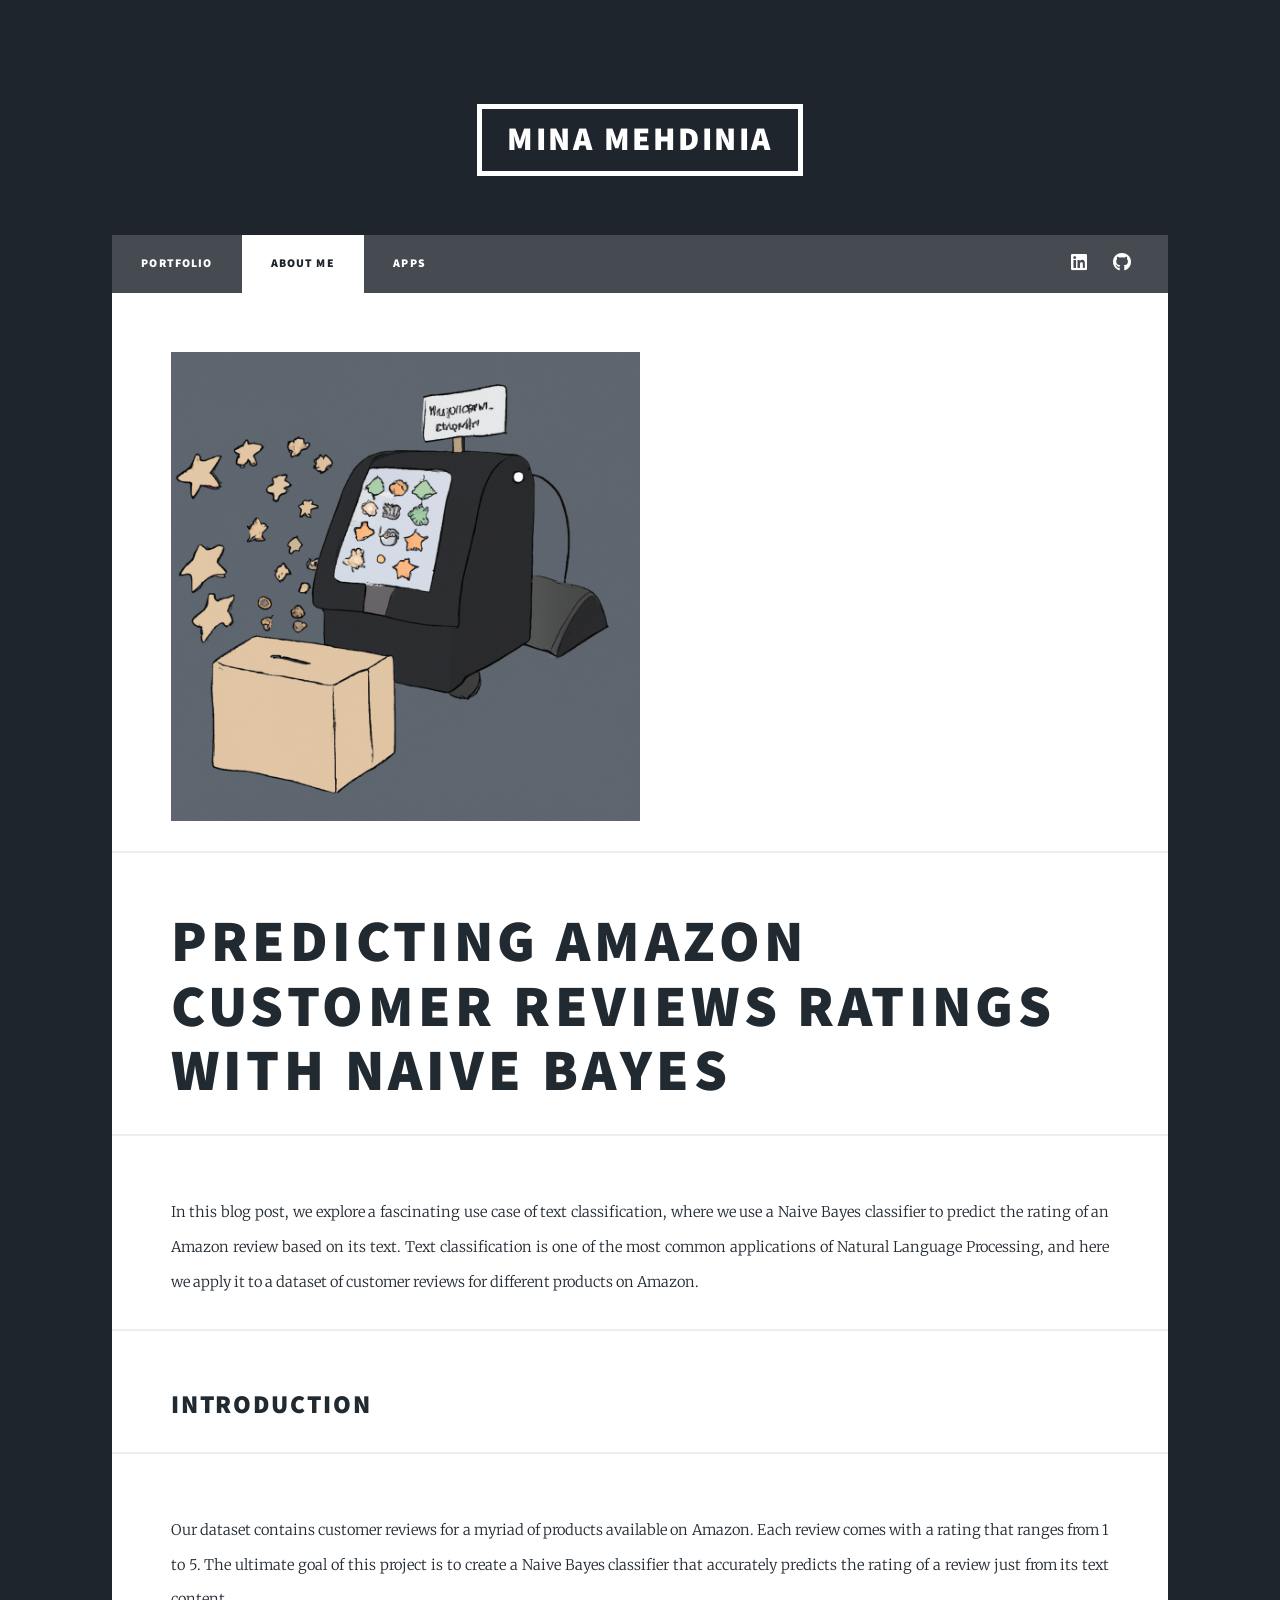
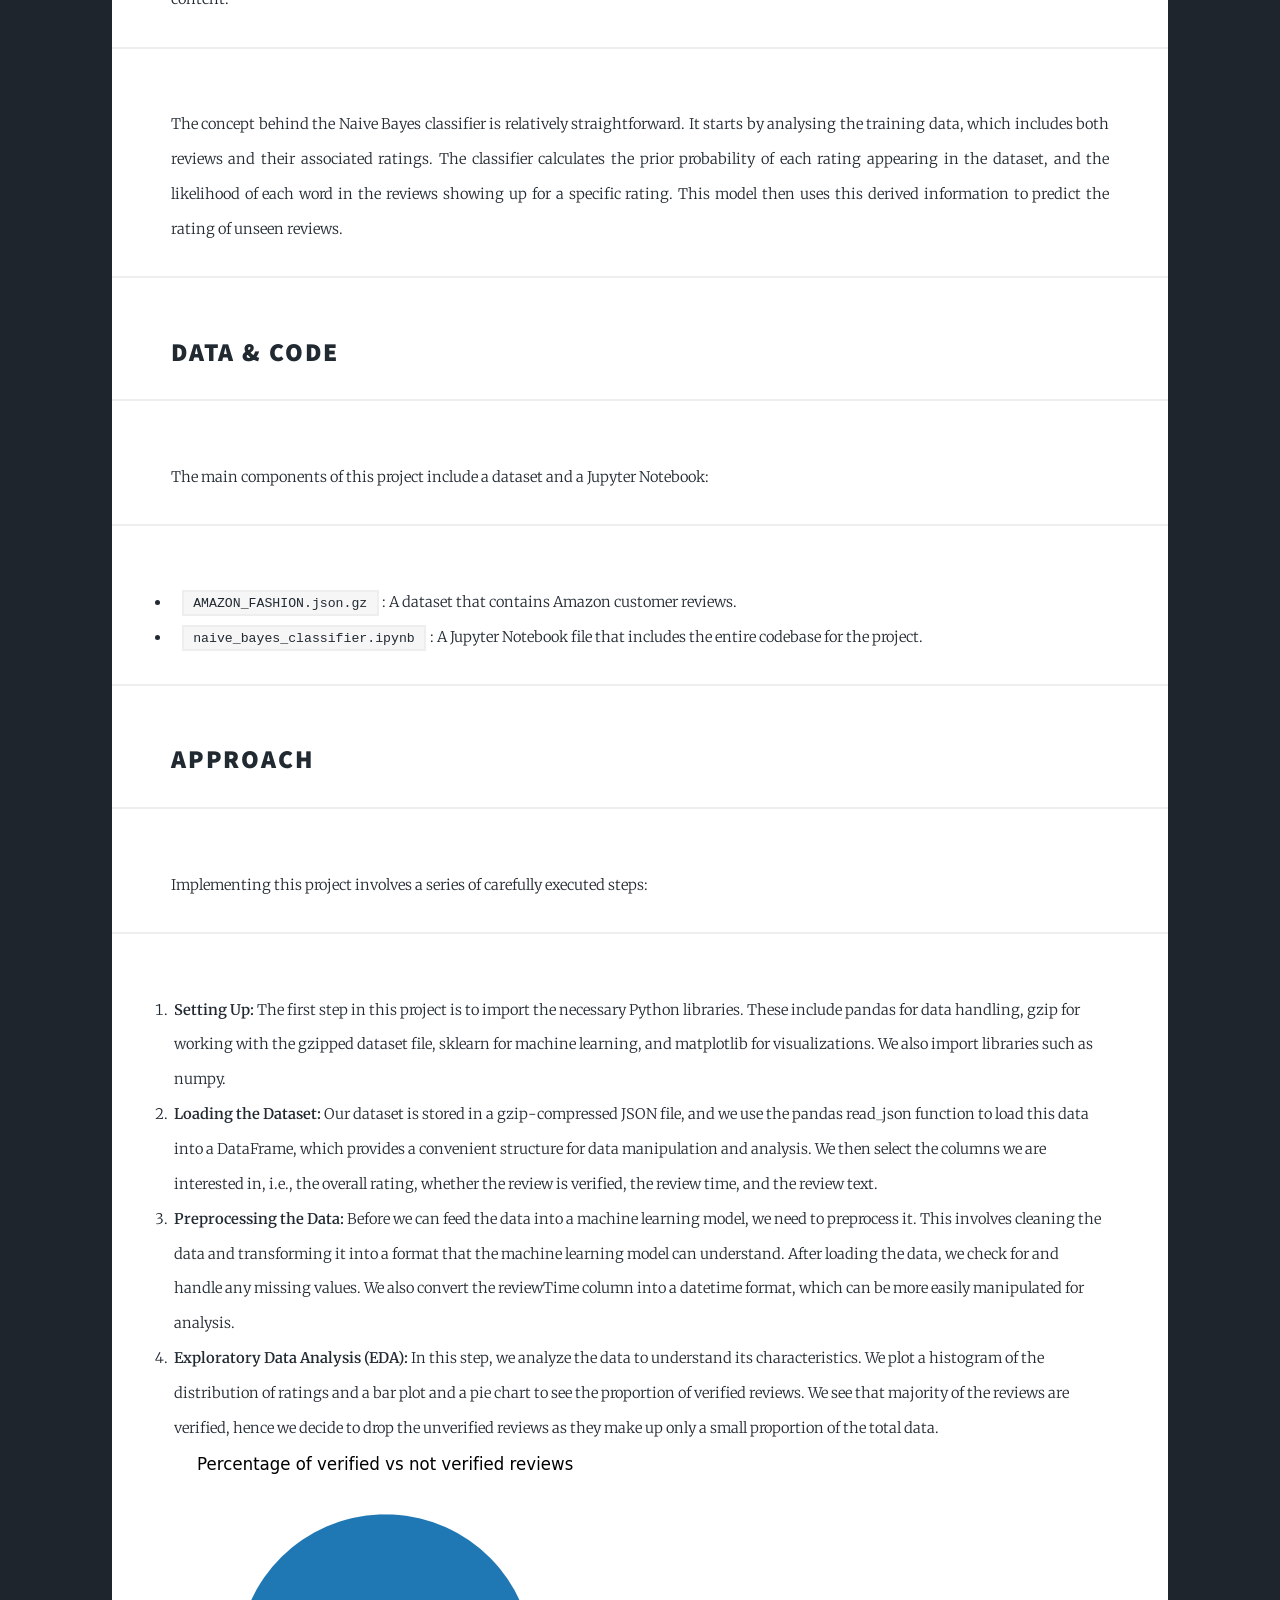
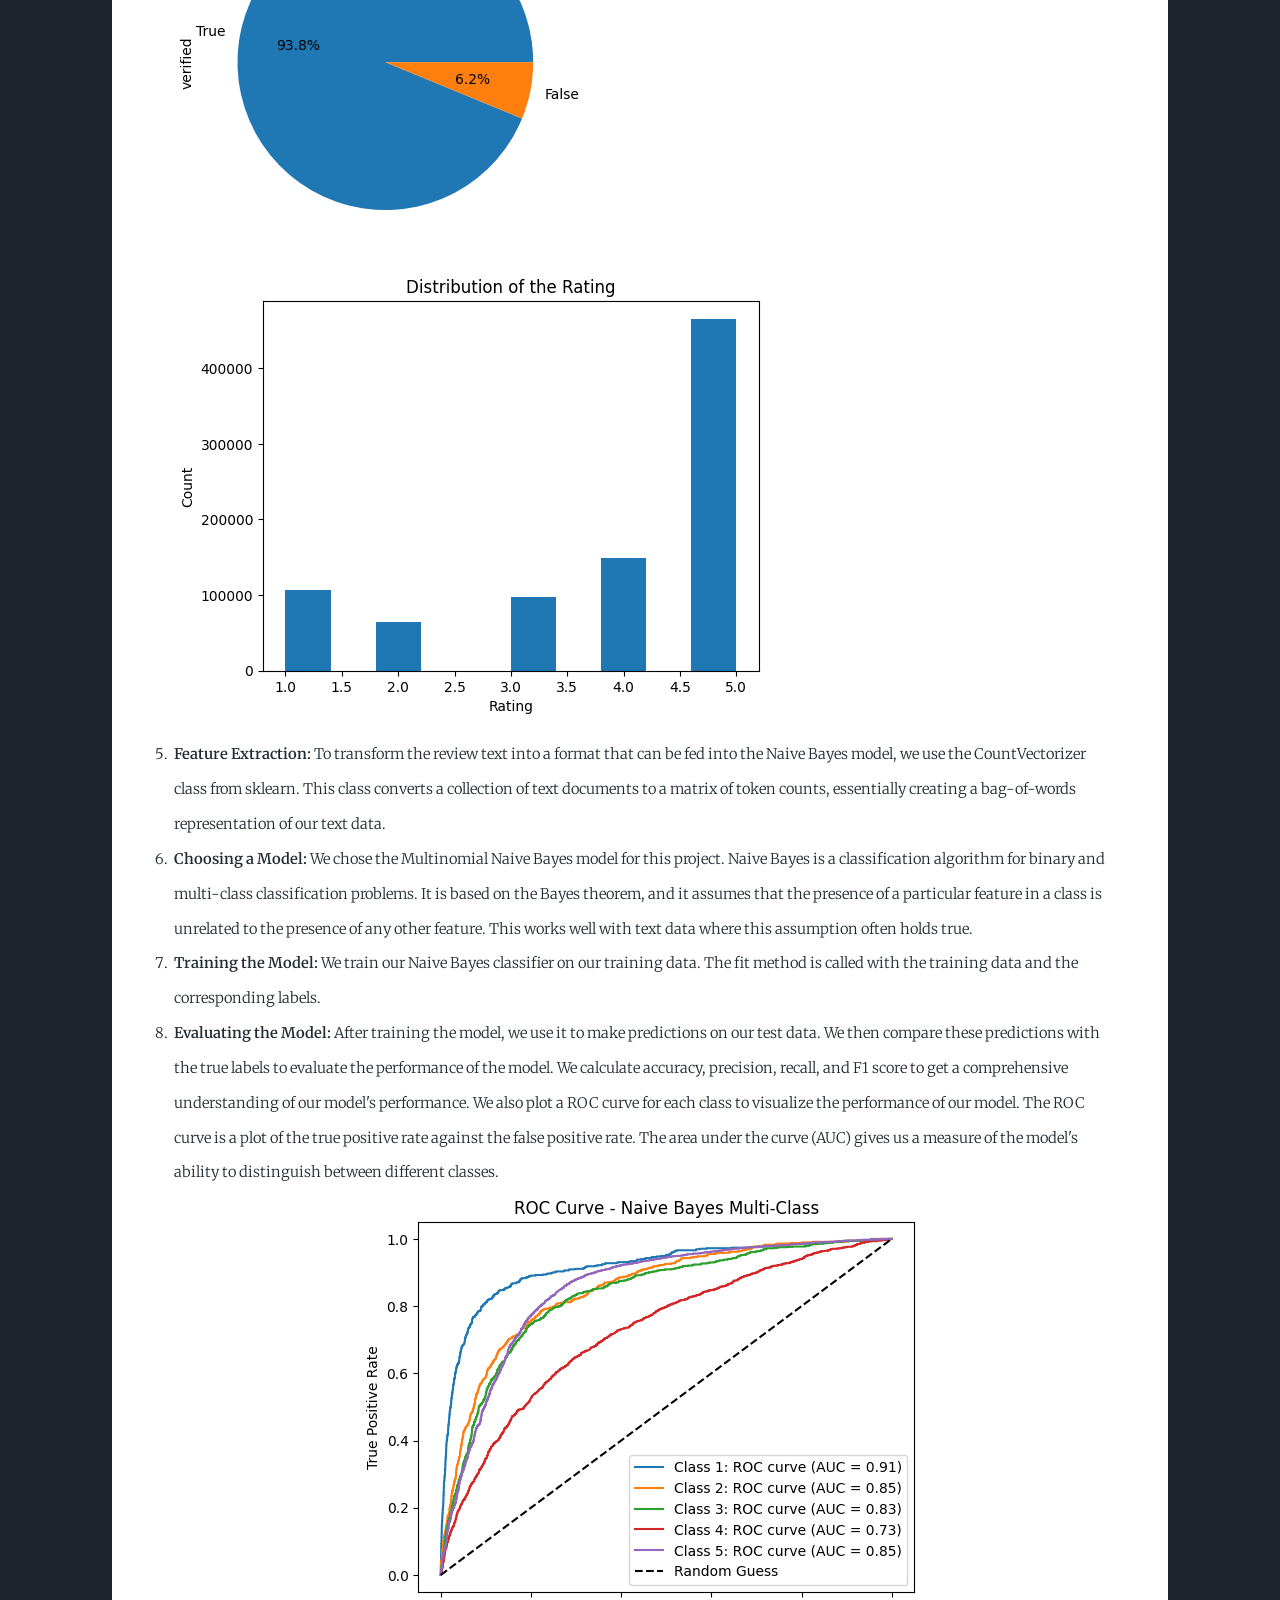
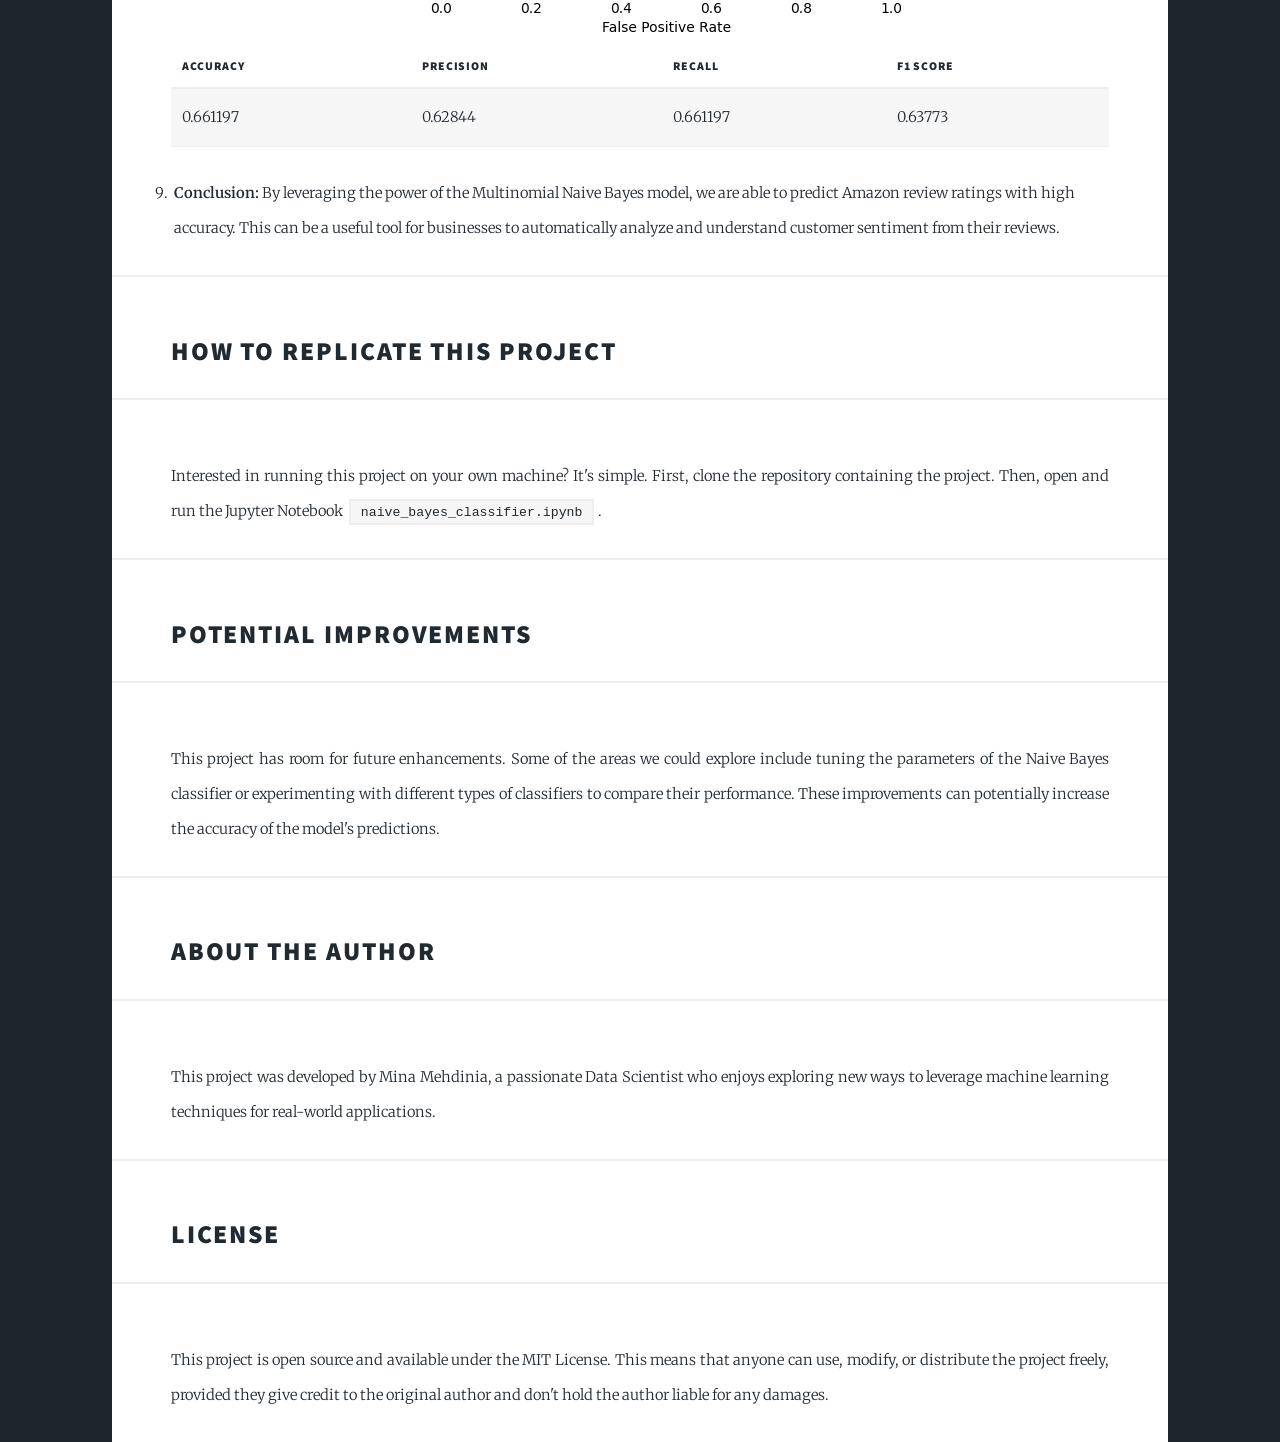
==== commit 3758ad8d: "fix image path" ====
--- a/amazon.html
+++ b/amazon.html
@@ -38,7 +38,7 @@
 
 				<!-- Main -->
 					<div id="main">
-                        <a href="images/generated_image_031b.png" class="image fit"><img src="images/generated_image_031b.png" alt="" style="width:50%;" /></a>
+                        <a href="./images/generated_image_031b.png" class="image fit"><img src="./images/generated_image_031b.png" alt="" style="width:50%;" /></a>
 							<head>
                              <title>Predicting Amazon Customer Reviews Ratings with Naive Bayes</title>
                      </head>
@@ -79,8 +79,8 @@
                                     and a pie chart to see the proportion of verified reviews. We see that majority of
                                     the reviews are verified, hence we decide to drop the unverified reviews as they make
                                     up only a small proportion of the total data.</li>
-                                <img src="images/percentage_verified.png" alt="Fig 1: Pie chart to see the proportion of verified reviews">
-                                <img src="images/Dist_of_rating.png" alt="Fig 1: Distribution of rating">
+                                <img src="./images/percentage_verified.png" alt="Fig 1: Pie chart to see the proportion of verified reviews">
+                                <img src="./images/Dist_of_rating.png" alt="Fig 1: Distribution of rating">
 
                                 <li><b>Feature Extraction:</b> To transform the review text into a format that can be fed
                                     into the Naive Bayes model, we use the CountVectorizer class from sklearn. This class
@@ -101,7 +101,7 @@
                                     plot of the true positive rate against the false positive rate. The area under the
                                     curve (AUC) gives us a measure of the model's ability to distinguish between different classes.</li>
                                 <div style="text-align: center;">
-                                    <img src="images/ROC_Curve.png" alt="Fig 2: Visualization of ROC Curve">
+                                    <img src="./images/ROC_Curve.png" alt="Fig 2: Visualization of ROC Curve">
                                 </div>
                                 <table>
                                     <thead>
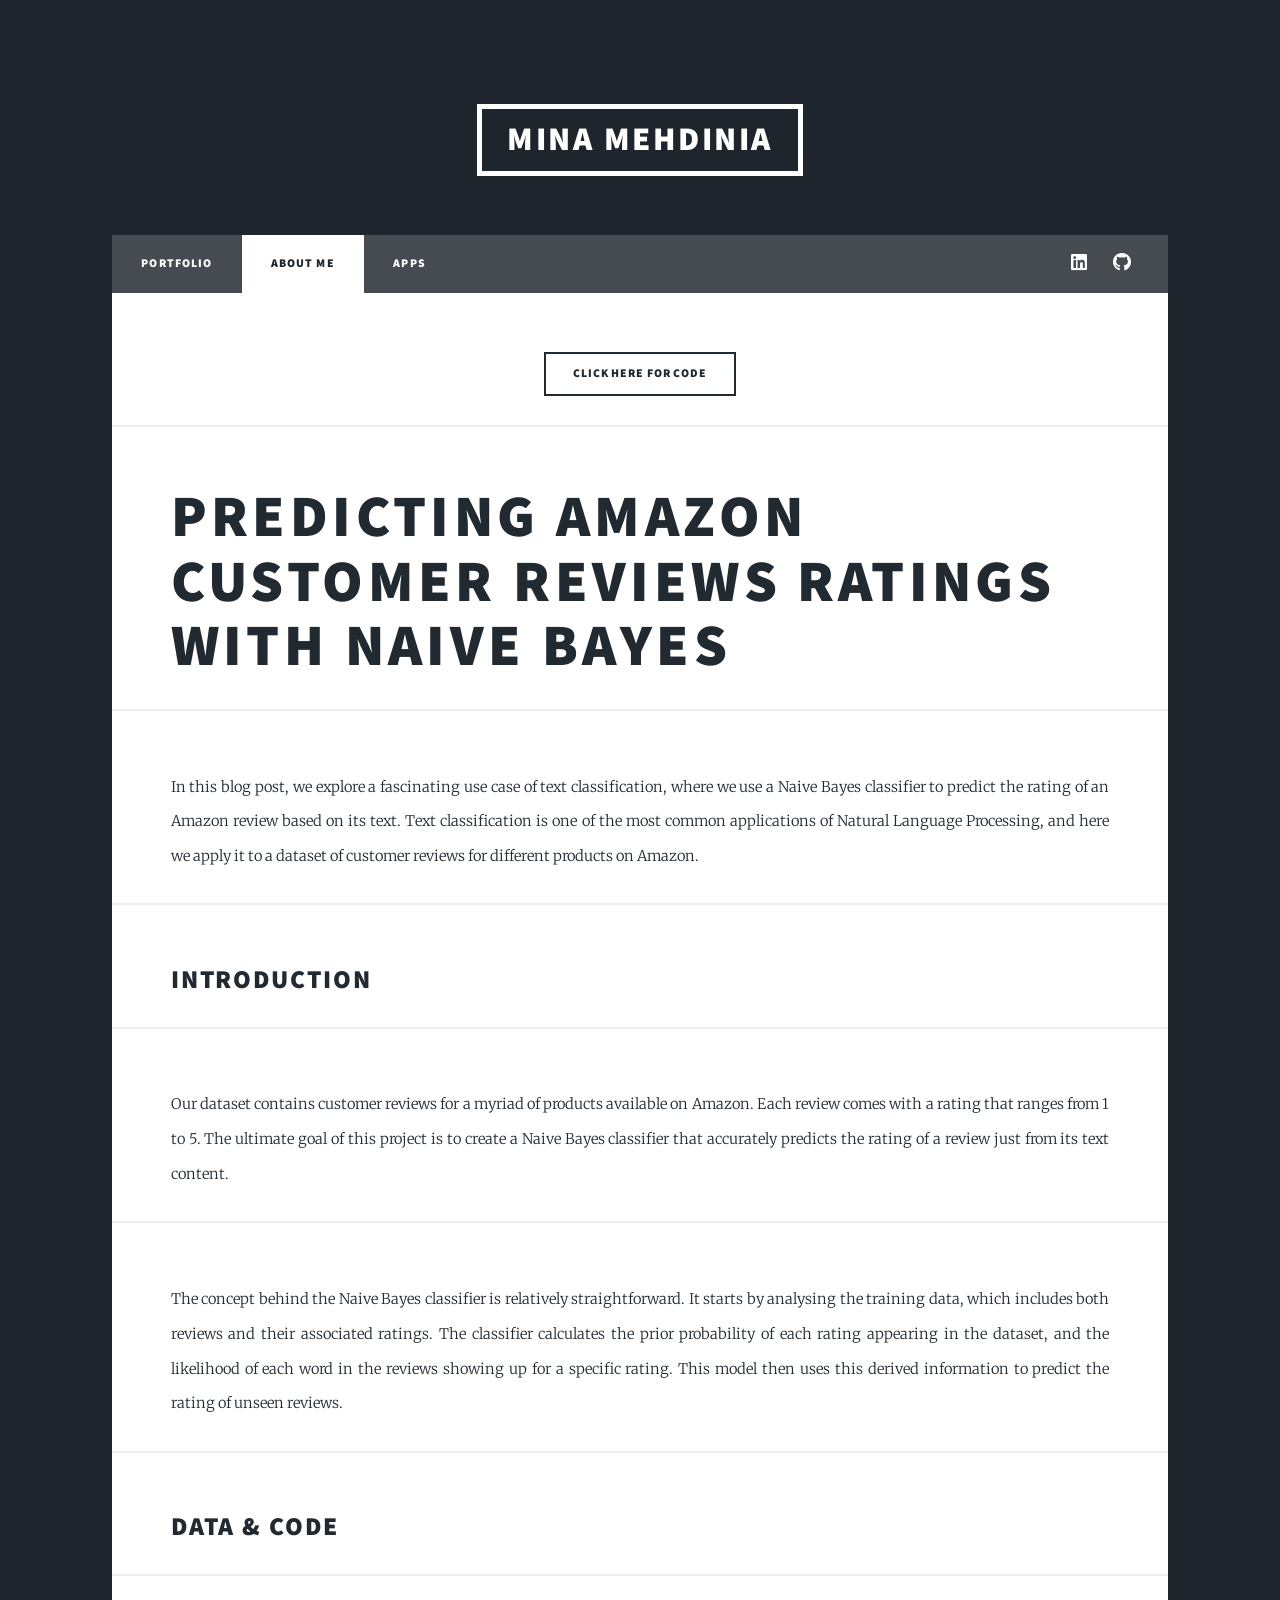
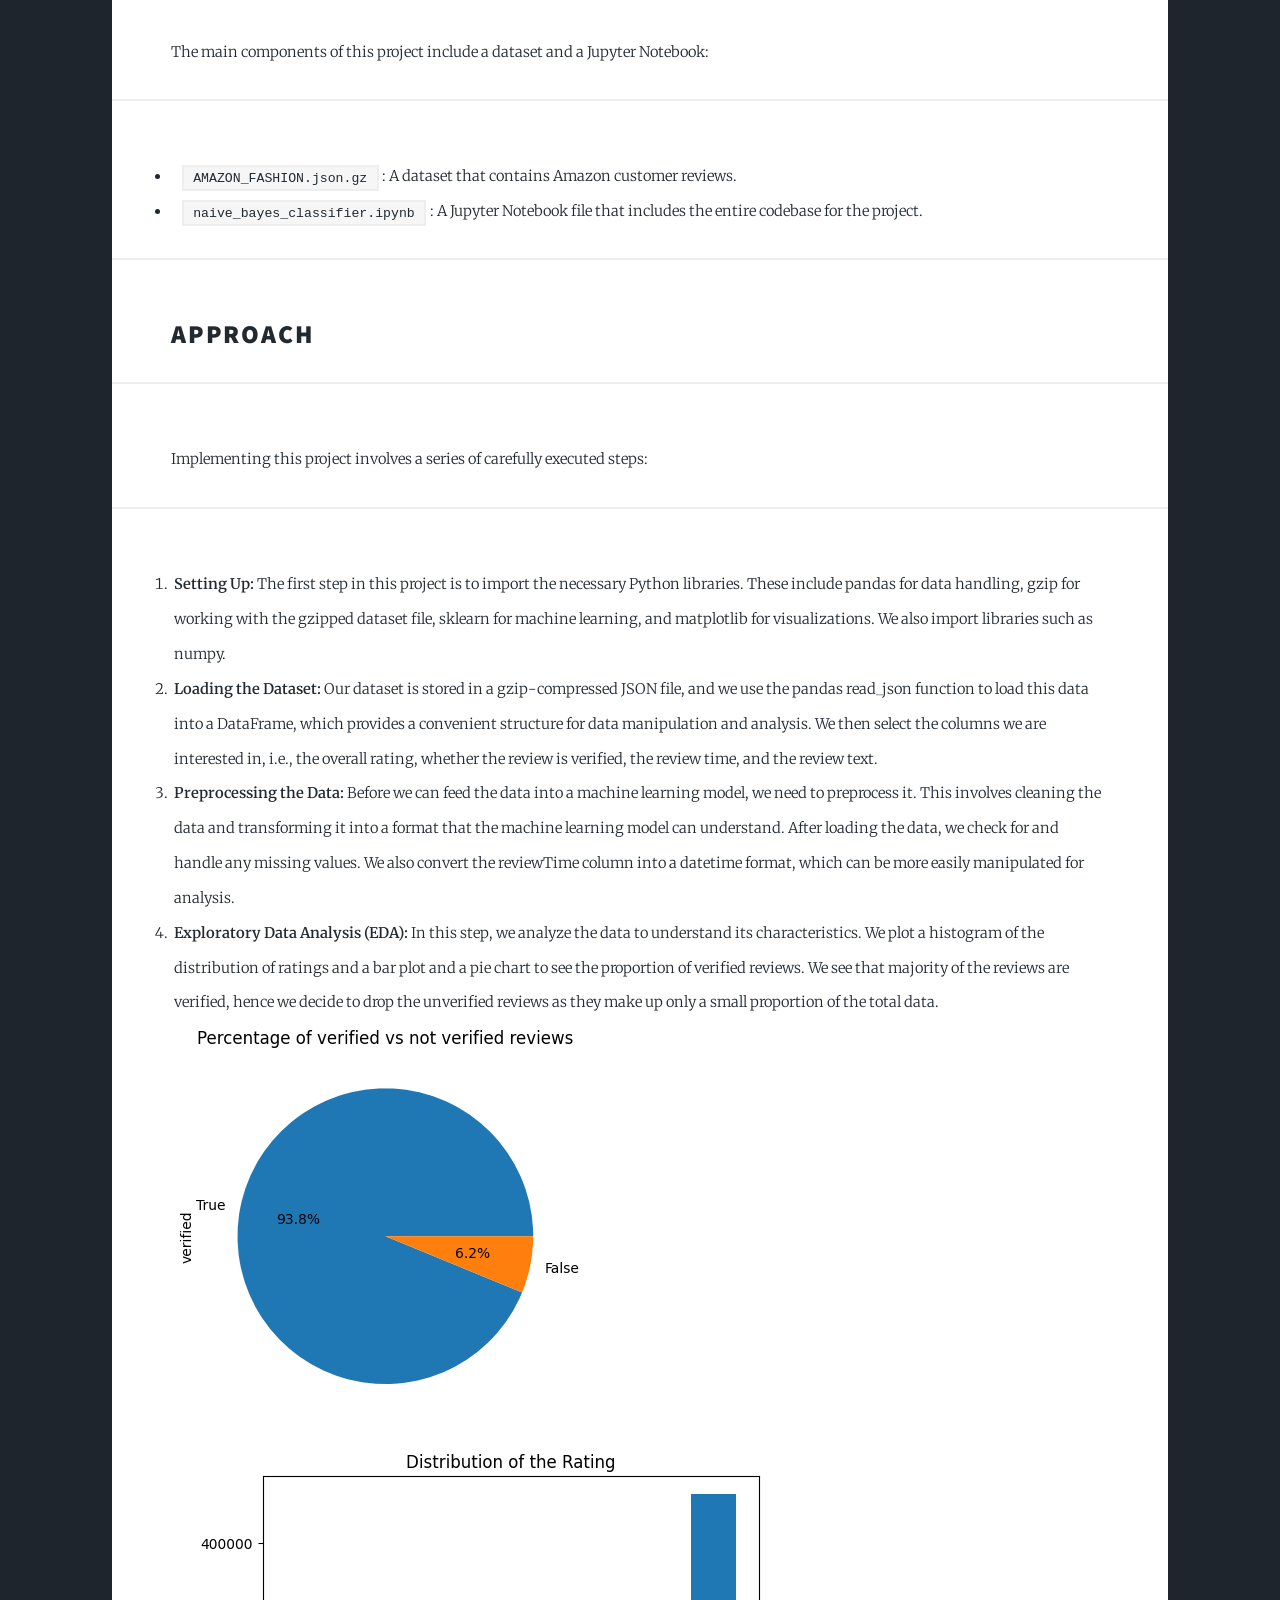
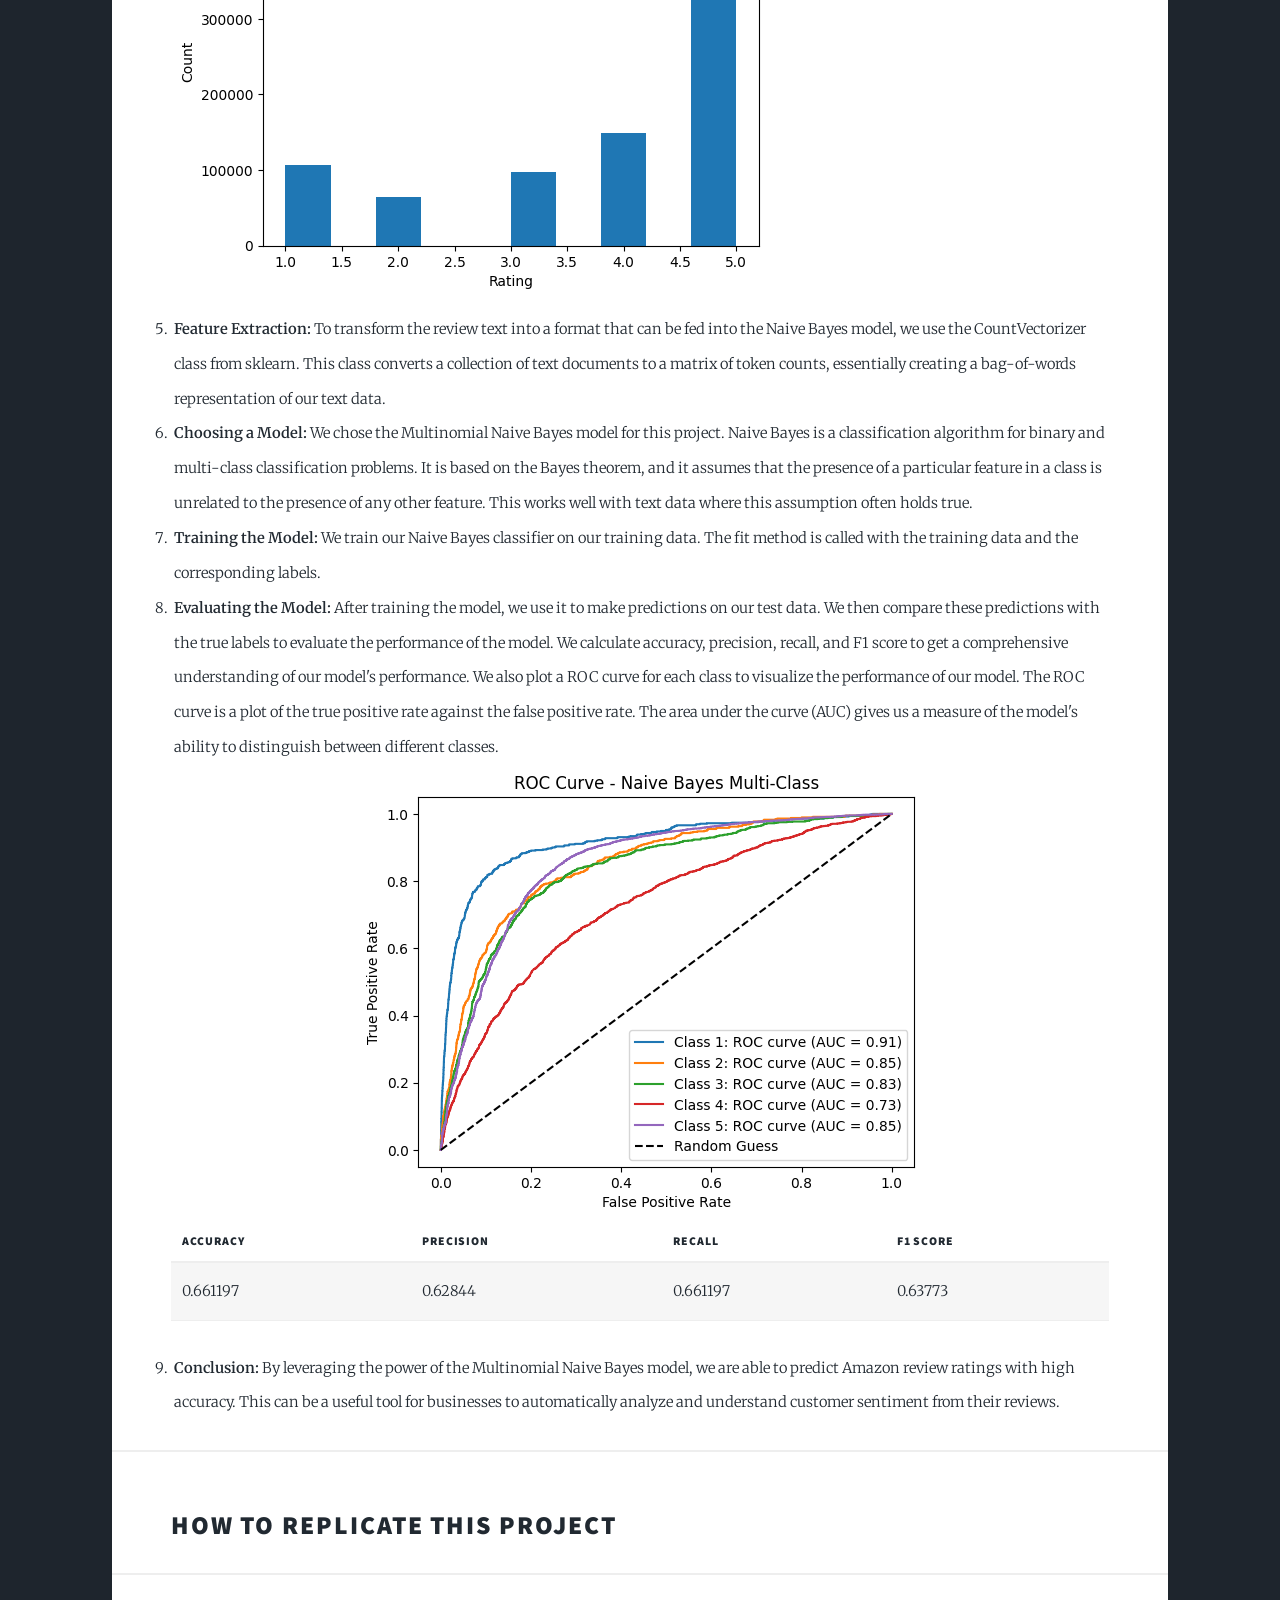
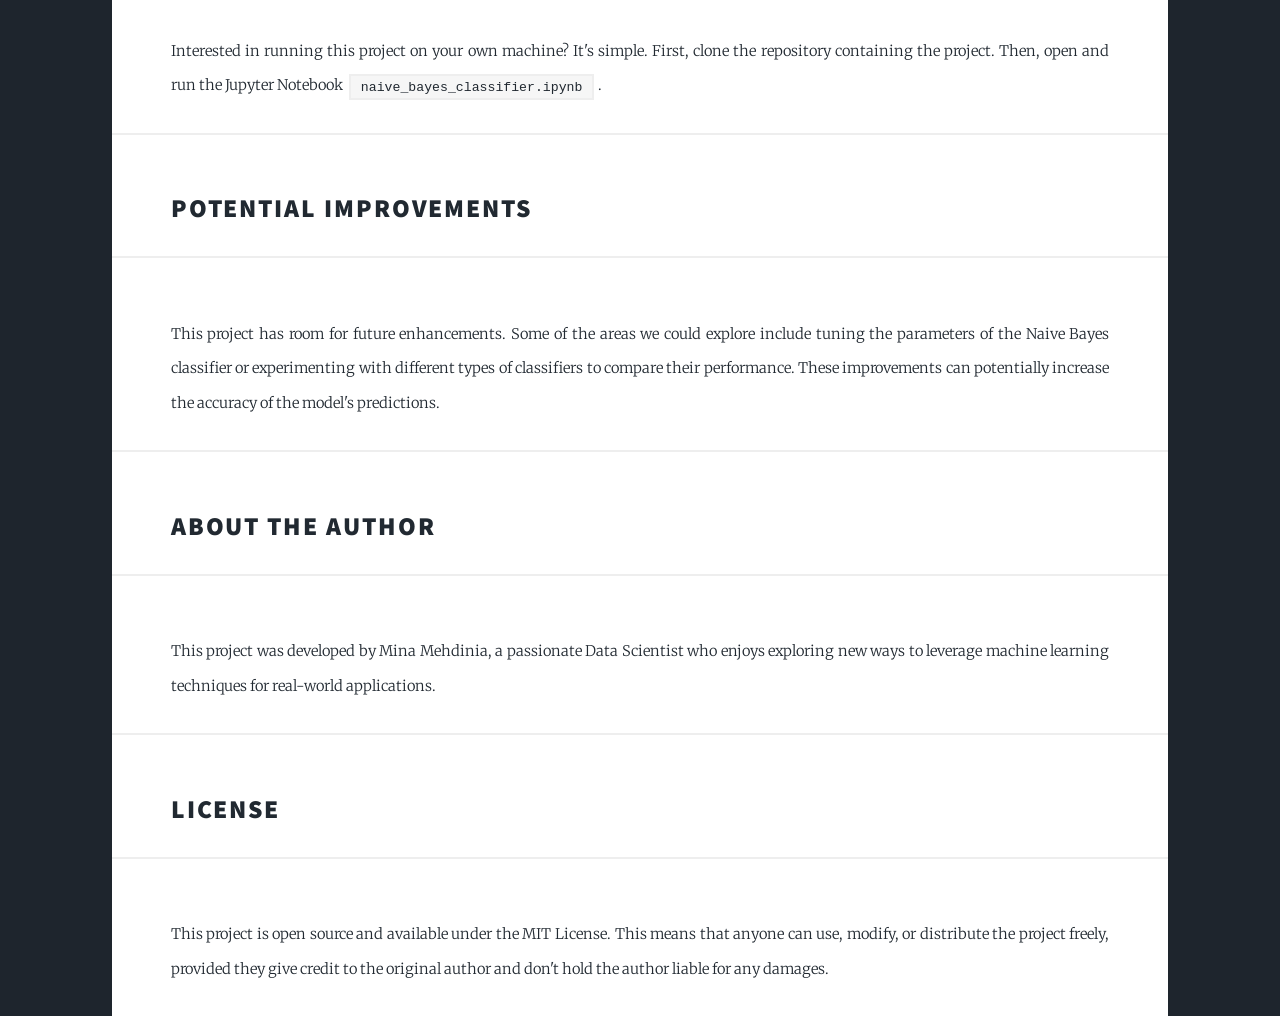
==== commit cbc3fcef: "Add Medium, add code to project" ====
--- a/amazon.html
+++ b/amazon.html
@@ -38,7 +38,9 @@
 
 				<!-- Main -->
 					<div id="main">
-                        <a href="./images/generated_image_031b.png" class="image fit"><img src="./images/generated_image_031b.png" alt="" style="width:50%;" /></a>
+                        <ul class="actions special">
+										<li><a href="https://github.com/minamh9/amazon-review-classification/blob/main/Amazon_Review_NaiveBayes.ipynb" class="button">Click here for code</a></li>
+									</ul>
 							<head>
                              <title>Predicting Amazon Customer Reviews Ratings with Naive Bayes</title>
                      </head>
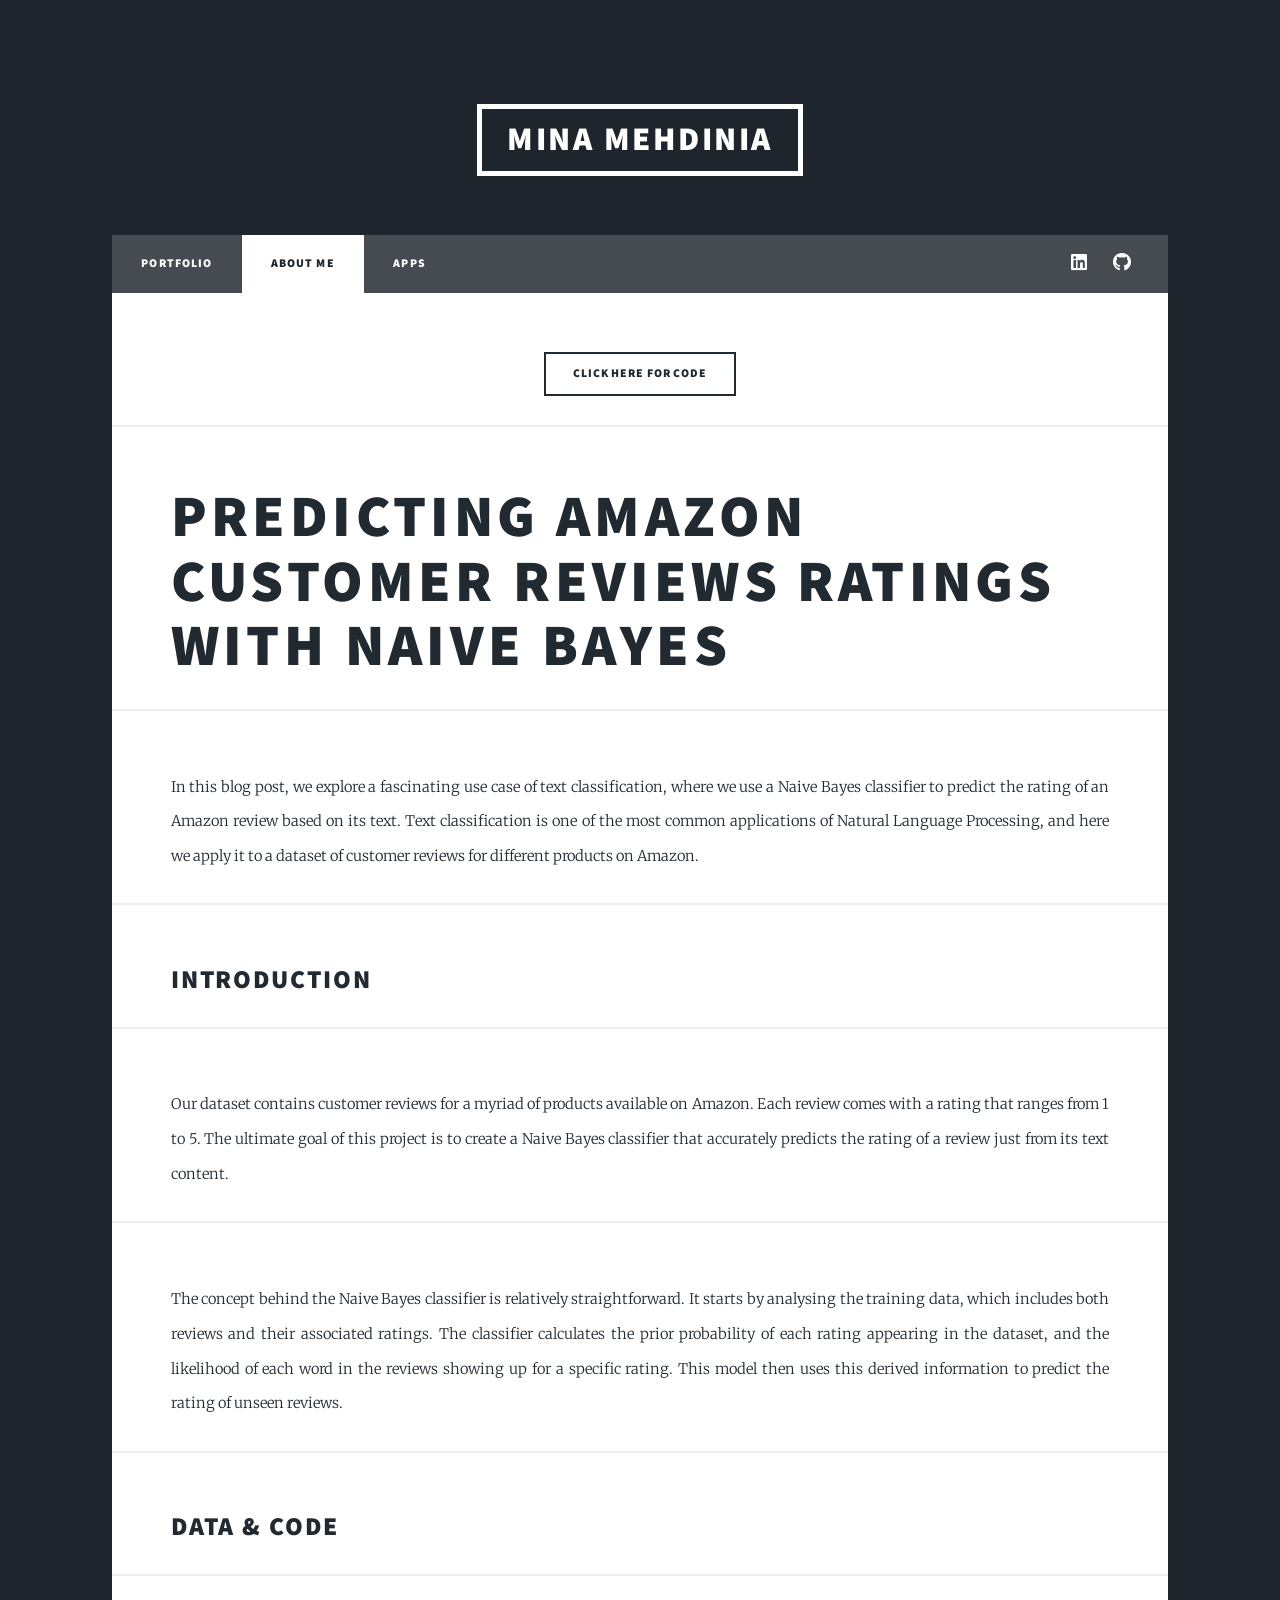
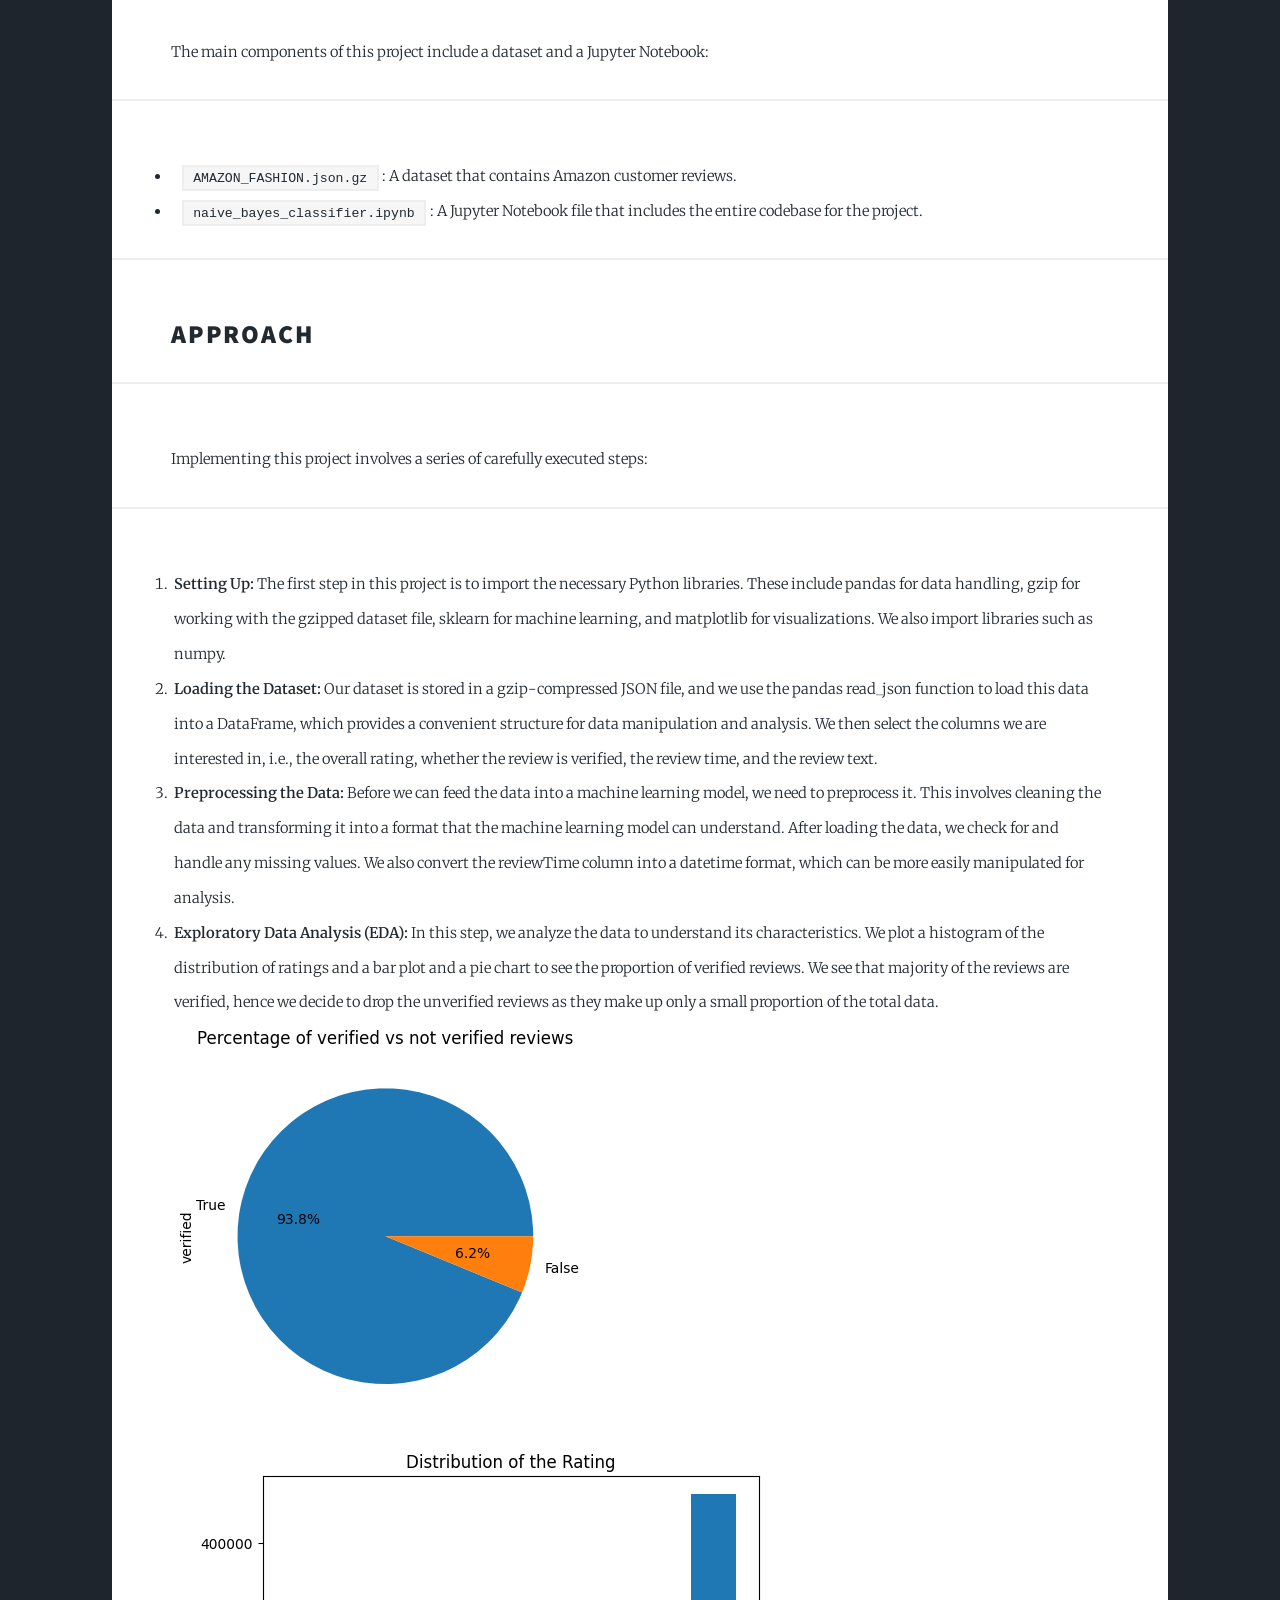
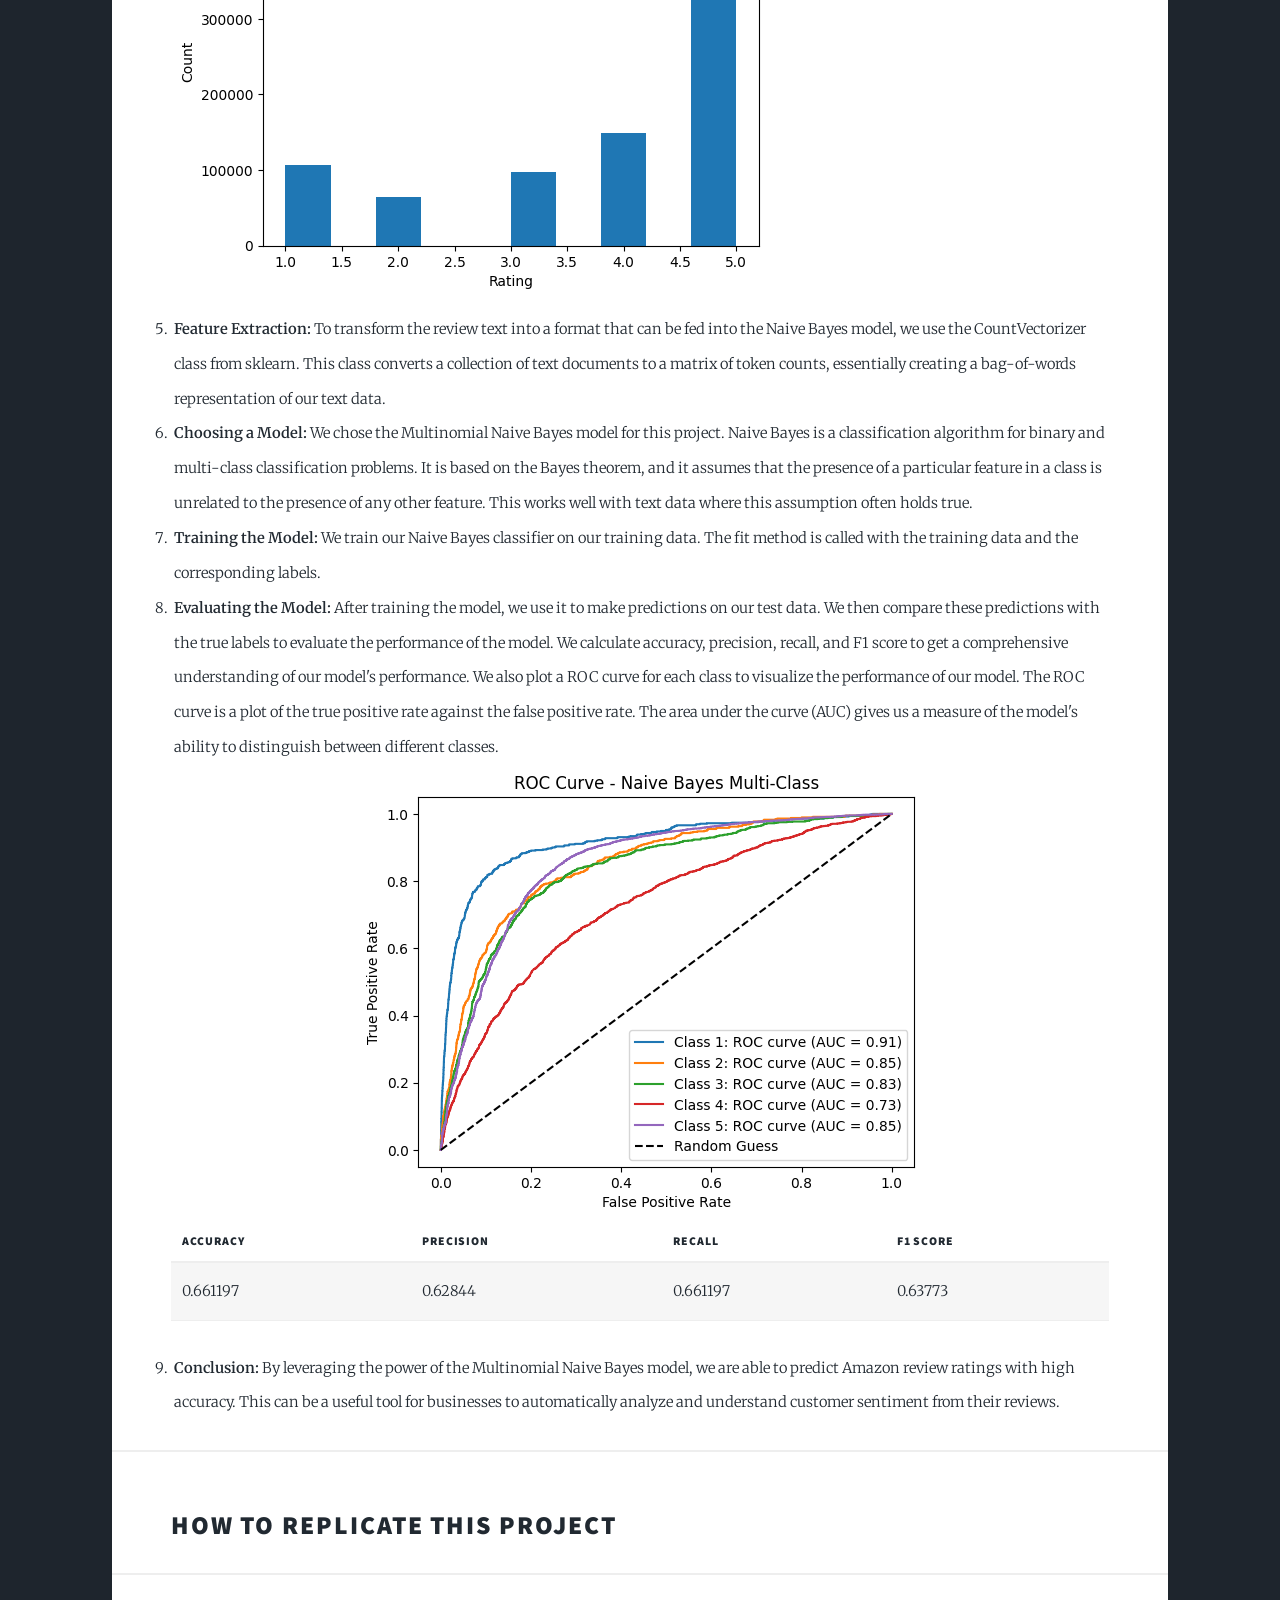
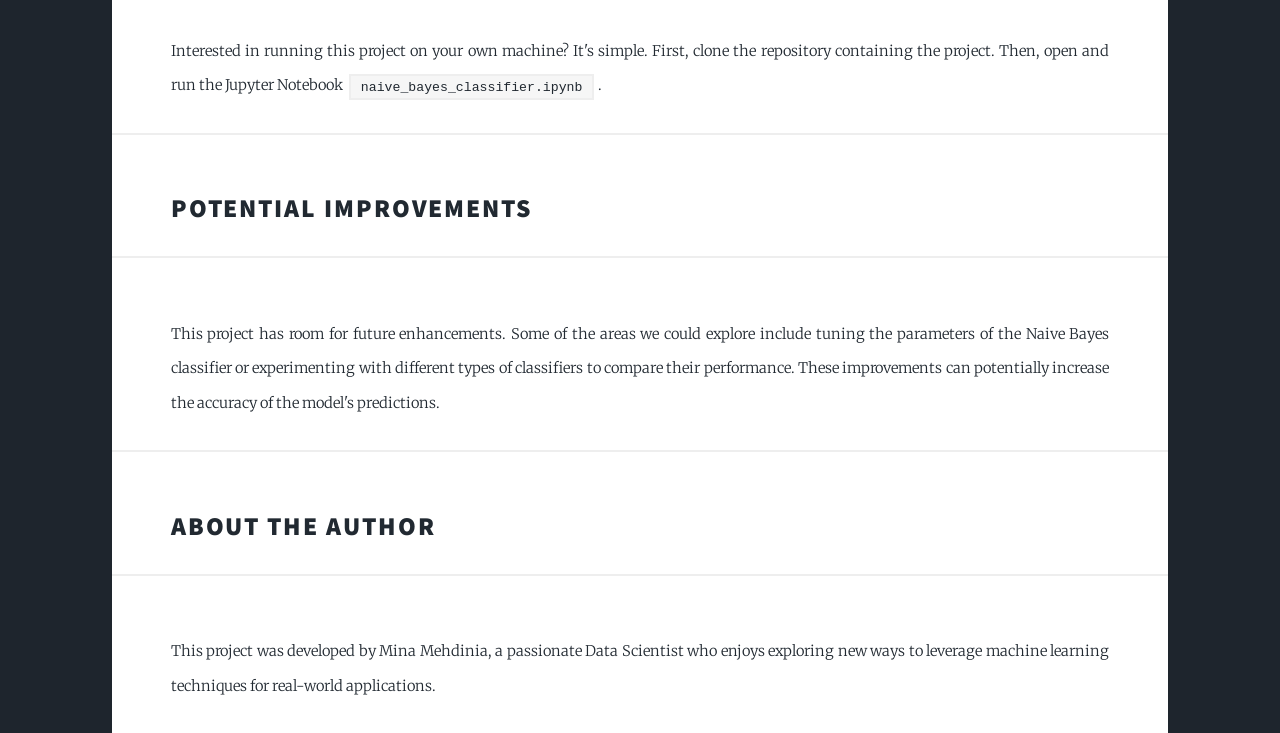
==== commit 9eeba810: "Adding file T-SNE, add related image, and update the index file" ====
--- a/amazon.html
+++ b/amazon.html
@@ -138,8 +138,6 @@
                             <h2>About the Author</h2>
                             <p>This project was developed by Mina Mehdinia, a passionate Data Scientist who enjoys exploring new ways to leverage machine learning techniques for real-world applications.</p>
 
-                            <h2>License</h2>
-                            <p>This project is open source and available under the MIT License. This means that anyone can use, modify, or distribute the project freely, provided they give credit to the original author and don't hold the author liable for any damages.</p>
                         </body>
 					</div>
 			</div>
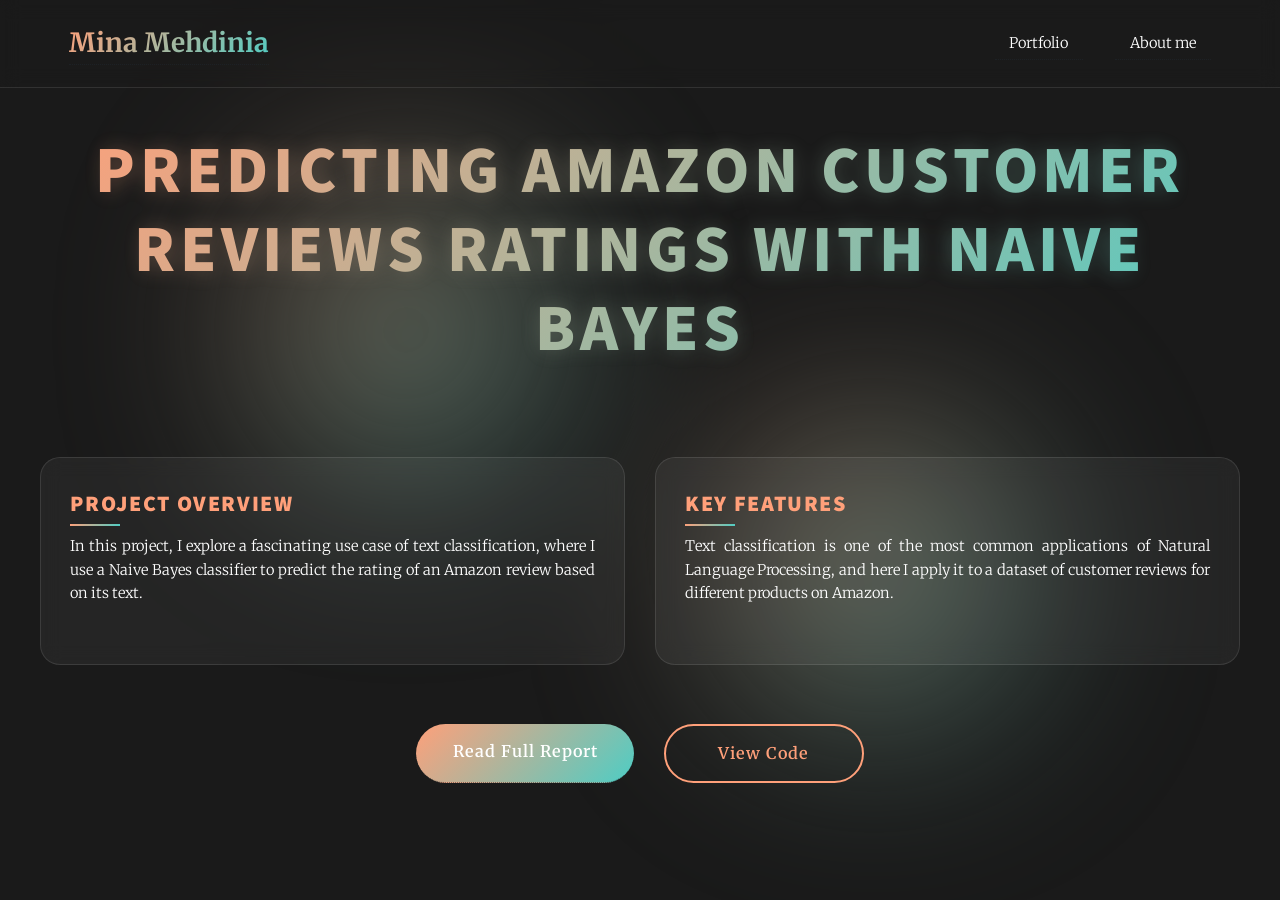
==== commit 694c2e65: "new layout and design" ====
--- a/amazon.html
+++ b/amazon.html
@@ -1,151 +1,409 @@
 <!DOCTYPE HTML>
-<!--
-	Massively by HTML5 UP
-	html5up.net | @ajlkn
-	Free for personal and commercial use under the CCA 3.0 license (html5up.net/license)
--->
 <html>
-	<head>
-		<title>Mina Mehdinia's Data Science Portfolio Website</title>
-		<meta charset="utf-8" />
-		<meta name="viewport" content="width=device-width, initial-scale=1, user-scalable=no" />
-		<link rel="stylesheet" href="assets/css/main.css" />
-		<noscript><link rel="stylesheet" href="assets/css/noscript.css" /></noscript>
-	</head>
-	<body class="is-preload">
-
-		<!-- Wrapper -->
-			<div id="wrapper">
-
-				<!-- Header -->
-				<header id="header">
-					<a href="index.html" class="logo">Mina Mehdinia</a>
-				</header>
-
-
-				<!-- Nav -->
-					<nav id="nav">
-						<ul class="links">
-							<li><a href="index.html">Portfolio</a></li>
-							<li class="active"><a href="generic.html">About Me</a></li>
-							<li><a href="elements.html">Apps</a></li>
-						</ul>
-						<ul class="icons">
-							<li><a href="https://linkedin.com/in/mina-mehdinia/" class="icon brands alt fa-linkedin"><span class="label">Linkedin</span></a></li>
-							<li><a href="https://github.com/minamh9" class="icon brands alt fa-github"><span class="label">GitHub</span></a></li>
-						</ul>
-					</nav>
-
-				<!-- Main -->
-					<div id="main">
-                        <ul class="actions special">
-										<li><a href="https://github.com/minamh9/amazon-review-classification/blob/main/Amazon_Review_NaiveBayes.ipynb" class="button">Click here for code</a></li>
-									</ul>
-							<head>
-                             <title>Predicting Amazon Customer Reviews Ratings with Naive Bayes</title>
-                     </head>
-                        <body>
-                            <h1>Predicting Amazon Customer Reviews Ratings with Naive Bayes</h1>
-                            <p>In this blog post, we explore a fascinating use case of text classification, where we use a Naive Bayes classifier to predict the rating of an Amazon review based on its text. Text classification is one of the most common applications of Natural Language Processing, and here we apply it to a dataset of customer reviews for different products on Amazon.</p>
-
-                            <h2>Introduction</h2>
-                            <p>Our dataset contains customer reviews for a myriad of products available on Amazon. Each review comes with a rating that ranges from 1 to 5. The ultimate goal of this project is to create a Naive Bayes classifier that accurately predicts the rating of a review just from its text content.</p>
-                            <p>The concept behind the Naive Bayes classifier is relatively straightforward. It starts by analysing the training data, which includes both reviews and their associated ratings. The classifier calculates the prior probability of each rating appearing in the dataset, and the likelihood of each word in the reviews showing up for a specific rating. This model then uses this derived information to predict the rating of unseen reviews.</p>
-
-                            <h2>Data & Code</h2>
-                            <p>The main components of this project include a dataset and a Jupyter Notebook:</p>
-                            <ul>
-                                <li><code>AMAZON_FASHION.json.gz</code>: A dataset that contains Amazon customer reviews.</li>
-                                <li><code>naive_bayes_classifier.ipynb</code>: A Jupyter Notebook file that includes the entire codebase for the project.</li>
-                            </ul>
-
-                            <h2>Approach</h2>
-                            <p>Implementing this project involves a series of carefully executed steps:</p>
-                            <ol>
-                                <li><b>Setting Up:</b> The first step in this project is to import the necessary Python libraries.
-                                    These include pandas for data handling, gzip for working with the gzipped dataset file,
-                                    sklearn for machine learning, and matplotlib for visualizations. We also import libraries
-                                    such as numpy.</li>
-                                <li><b>Loading the Dataset:</b> Our dataset is stored in a gzip-compressed JSON file,
-                                    and we use the pandas read_json function to load this data into a DataFrame,
-                                    which provides a convenient structure for data manipulation and analysis. We then
-                                    select the columns we are interested in, i.e., the overall rating, whether the review
-                                    is verified, the review time, and the review text.</li>
-                                <li><b>Preprocessing the Data:</b> Before we can feed the data into a machine learning model,
-                                    we need to preprocess it. This involves cleaning the data and transforming it into a
-                                    format that the machine learning model can understand. After loading the data, we check
-                                    for and handle any missing values. We also convert the reviewTime column into a datetime
-                                    format, which can be more easily manipulated for analysis.</li>
-                                <li><b>Exploratory Data Analysis (EDA):</b> In this step, we analyze the data to understand
-                                    its characteristics. We plot a histogram of the distribution of ratings and a bar plot
-                                    and a pie chart to see the proportion of verified reviews. We see that majority of
-                                    the reviews are verified, hence we decide to drop the unverified reviews as they make
-                                    up only a small proportion of the total data.</li>
-                                <img src="./images/percentage_verified.png" alt="Fig 1: Pie chart to see the proportion of verified reviews">
-                                <img src="./images/Dist_of_rating.png" alt="Fig 1: Distribution of rating">
-
-                                <li><b>Feature Extraction:</b> To transform the review text into a format that can be fed
-                                    into the Naive Bayes model, we use the CountVectorizer class from sklearn. This class
-                                    converts a collection of text documents to a matrix of token counts, essentially
-                                    creating a bag-of-words representation of our text data.</li>
-                                <li><b>Choosing a Model:</b> We chose the Multinomial Naive Bayes model for this project.
-                                    Naive Bayes is a classification algorithm for binary and multi-class classification
-                                    problems. It is based on the Bayes theorem, and it assumes that the presence of a
-                                    particular feature in a class is unrelated to the presence of any other feature.
-                                    This works well with text data where this assumption often holds true.</li>
-                                <li><b>Training the Model:</b> We train our Naive Bayes classifier on our training data.
-                                    The fit method is called with the training data and the corresponding labels.</li>
-                                <li><b>Evaluating the Model:</b> After training the model, we use it to make predictions
-                                    on our test data. We then compare these predictions with the true labels to evaluate
-                                    the performance of the model. We calculate accuracy, precision, recall, and F1 score
-                                    to get a comprehensive understanding of our model's performance. We also plot a ROC
-                                    curve for each class to visualize the performance of our model. The ROC curve is a
-                                    plot of the true positive rate against the false positive rate. The area under the
-                                    curve (AUC) gives us a measure of the model's ability to distinguish between different classes.</li>
-                                <div style="text-align: center;">
-                                    <img src="./images/ROC_Curve.png" alt="Fig 2: Visualization of ROC Curve">
-                                </div>
-                                <table>
-                                    <thead>
-                                        <tr>
-                                            <th>Accuracy</th>
-                                            <th>Precision</th>
-                                            <th>Recall</th>
-                                            <th>F1 Score</th>
-                                        </tr>
-                                    </thead>
-                                    <tbody>
-                                        <tr>
-                                            <td>0.661197</td>
-                                            <td>0.62844</td>
-                                            <td>0.661197</td>
-                                            <td>0.63773</td>
-                                        </tr>
-                                    </tbody>
-                                </table>
-
-                                <li><b>Conclusion:</b> By leveraging the power of the Multinomial Naive Bayes model, we
-                                    are able to predict Amazon review ratings with high accuracy. This can be a useful
-                                    tool for businesses to automatically analyze and understand customer sentiment from their reviews.</li>
-                            </ol>
-
-                            <h2>How to Replicate This Project</h2>
-                            <p>Interested in running this project on your own machine? It's simple. First, clone the repository containing the project. Then, open and run the Jupyter Notebook <code>naive_bayes_classifier.ipynb</code>.</p>
-
-                            <h2>Potential Improvements</h2>
-                            <p>This project has room for future enhancements. Some of the areas we could explore include tuning the parameters of the Naive Bayes classifier or experimenting with different types of classifiers to compare their performance. These improvements can potentially increase the accuracy of the model's predictions.</p>
-
-                            <h2>About the Author</h2>
-                            <p>This project was developed by Mina Mehdinia, a passionate Data Scientist who enjoys exploring new ways to leverage machine learning techniques for real-world applications.</p>
-
-                        </body>
-					</div>
-			</div>
-	</body>
-</html>
-
-
-
-
-
-
+<head>
+    <title>Predicting Amazon Customer Reviews Ratings with Naive Bayes - Mina Mehdinia</title>
+    <meta charset="utf-8" />
+    <meta name="viewport" content="width=device-width, initial-scale=1, user-scalable=no" />
+    <link rel="stylesheet" href="assets/css/main.css" />
+    <noscript><link rel="stylesheet" href="assets/css/noscript.css" /></noscript>
+    <link rel="stylesheet" href="https://cdnjs.cloudflare.com/ajax/libs/font-awesome/5.15.4/css/all.min.css">
+
+    <style>
+        :root {
+            --primary: #FFA07A;
+            --secondary: #4ECDC4;
+            --accent: #FF6B6B;
+            --dark: #1a1a1a;
+            --text: #ffffff;
+            --gradient: linear-gradient(135deg, var(--primary), var(--secondary));
+        }
+
+        * {
+            margin: 0;
+            padding: 0;
+            box-sizing: border-box;
+            font-family: -apple-system, BlinkMacSystemFont, 'Segoe UI', Roboto, Oxygen, Ubuntu, Cantarell, sans-serif;
+        }
+
+        body {
+            background-color: var(--dark);
+            color: var(--text);
+            line-height: 1.6;
+            overflow-x: hidden;
+            perspective: 1000px;
+        }
+
+        /* Advanced Background Effect */
+        .bg-animation {
+            position: fixed;
+            top: 0;
+            left: 0;
+            width: 100%;
+            height: 100%;
+            z-index: -1;
+            opacity: 0.5;
+        }
+
+            .bg-animation::before,
+            .bg-animation::after {
+                content: '';
+                position: absolute;
+                width: 300px;
+                height: 300px;
+                border-radius: 50%;
+                background: var(--gradient);
+                filter: blur(100px);
+                animation: float 20s infinite;
+            }
+
+            .bg-animation::before {
+                top: 20%;
+                left: 20%;
+                animation-delay: -5s;
+            }
+
+            .bg-animation::after {
+                bottom: 20%;
+                right: 20%;
+                animation-delay: -10s;
+            }
+
+        /* Navigation */
+        nav {
+            position: fixed;
+            top: 0;
+            width: 100%;
+            z-index: 1000;
+            padding: 1.5rem 0;
+            backdrop-filter: blur(10px);
+            border-bottom: 1px solid rgba(255, 255, 255, 0.1);
+            transform-style: preserve-3d;
+        }
+
+        .nav-content {
+            max-width: 1200px;
+            margin: 0 auto;
+            display: flex;
+            justify-content: space-between;
+            align-items: center;
+            padding: 0 2rem;
+        }
+
+        .nav-logo {
+            font-size: 1.8rem;
+            background: var(--gradient);
+            -webkit-background-clip: text;
+            -webkit-text-fill-color: transparent;
+            position: relative;
+            text-decoration: none;
+            font-weight: 700;
+        }
+
+        .nav-links a {
+            color: var(--text);
+            text-decoration: none;
+            margin-left: 2rem;
+            position: relative;
+            padding: 0.5rem 1rem;
+            transition: all 0.3s ease;
+        }
+
+            .nav-links a::before {
+                content: '';
+                position: absolute;
+                bottom: -2px;
+                left: 0;
+                width: 100%;
+                height: 2px;
+                background: var(--gradient);
+                transform: scaleX(0);
+                transition: transform 0.3s ease;
+            }
+
+            .nav-links a:hover::before {
+                transform: scaleX(1);
+            }
+
+        /* Main Content */
+        .project-container {
+            min-height: 100vh;
+            display: flex;
+            flex-direction: column;
+            justify-content: center;
+            padding: 6rem 2rem;
+            position: relative;
+        }
+
+        .project-header {
+            text-align: center;
+            margin-bottom: 4rem;
+            transform-style: preserve-3d;
+            perspective: 1000px;
+        }
+
+        .project-date {
+            font-size: 1.2rem;
+            color: var(--primary);
+            margin-bottom: 1rem;
+            opacity: 0;
+            animation: fadeInUp 1s forwards 0.5s;
+            text-transform: uppercase;
+            letter-spacing: 3px;
+        }
+
+        .project-title {
+            font-size: 4.5rem;
+            font-weight: 800;
+            line-height: 1.2;
+            margin-bottom: 2rem;
+            opacity: 0;
+            animation: fadeInUp 1s forwards 0.7s;
+            background: var(--gradient);
+            -webkit-background-clip: text;
+            -webkit-text-fill-color: transparent;
+            position: relative;
+            transform-style: preserve-3d;
+        }
+
+            .project-title::after {
+                content: attr(data-text);
+                position: absolute;
+                left: 0;
+                top: 0;
+                z-index: -1;
+                background: var(--gradient);
+                -webkit-background-clip: text;
+                -webkit-text-fill-color: transparent;
+                opacity: 0.3;
+                transform: translateZ(-10px);
+                filter: blur(10px);
+            }
+
+        /* Content Cards */
+        .content-grid {
+            display: grid;
+            grid-template-columns: repeat(2, 1fr);
+            gap: 2rem;
+            max-width: 1200px;
+            margin: 0 auto;
+            opacity: 0;
+            animation: fadeInUp 1s forwards 0.9s;
+        }
+
+        .content-card {
+            background: rgba(255, 255, 255, 0.05);
+            border-radius: 20px;
+            padding: 2rem;
+            backdrop-filter: blur(10px);
+            border: 1px solid rgba(255, 255, 255, 0.1);
+            transition: all 0.5s ease;
+            transform-style: preserve-3d;
+            cursor: pointer;
+        }
+
+            .content-card:hover {
+                transform: translateY(-10px) rotateX(10deg);
+                border-color: var(--primary);
+                box-shadow: 0 20px 40px rgba(255, 160, 122, 0.2);
+            }
+
+        .card-title {
+            font-size: 1.5rem;
+            margin-bottom: 1rem;
+            color: var(--primary);
+            position: relative;
+        }
+
+            .card-title::after {
+                content: '';
+                position: absolute;
+                bottom: -5px;
+                left: 0;
+                width: 50px;
+                height: 2px;
+                background: var(--gradient);
+            }
+
+        /* Action Buttons */
+        .action-buttons {
+            display: flex;
+            justify-content: center;
+            gap: 2rem;
+            margin-top: 4rem;
+            opacity: 0;
+            animation: fadeInUp 1s forwards 1.1s;
+        }
+
+        .action-button {
+            padding: 1rem 2.5rem;
+            border-radius: 30px;
+            text-decoration: none;
+            font-weight: 600;
+            font-size: 1.1rem;
+            letter-spacing: 1px;
+            position: relative;
+            overflow: hidden;
+            transition: all 0.5s ease;
+            min-width: 200px;
+            text-align: center;
+            z-index: 1;
+        }
+
+            .action-button.primary {
+                background: var(--gradient);
+                color: white;
+            }
+
+            .action-button.secondary {
+                background: transparent;
+                border: 2px solid var(--primary);
+                color: var(--primary);
+            }
+
+            .action-button::before {
+                content: '';
+                position: absolute;
+                top: 0;
+                left: 0;
+                width: 100%;
+                height: 100%;
+                background: var(--gradient);
+                opacity: 0;
+                z-index: -1;
+                transition: opacity 0.5s ease;
+            }
+
+            .action-button:hover {
+                transform: translateY(-5px);
+                box-shadow: 0 10px 20px rgba(255, 160, 122, 0.3);
+            }
+
+            .action-button.primary:hover::before {
+                opacity: 1;
+            }
+
+            .action-button.secondary:hover {
+                color: white;
+                border-color: transparent;
+            }
+
+                .action-button.secondary:hover::before {
+                    opacity: 1;
+                }
+
+        /* Animations */
+        @keyframes fadeInUp {
+            from {
+                opacity: 0;
+                transform: translateY(30px);
+            }
+
+            to {
+                opacity: 1;
+                transform: translateY(0);
+            }
+        }
+
+        @keyframes float {
+            0%, 100% {
+                transform: translate(0, 0);
+            }
+
+            25% {
+                transform: translate(100px, -100px);
+            }
+
+            50% {
+                transform: translate(200px, 0);
+            }
+
+            75% {
+                transform: translate(100px, 100px);
+            }
+        }
+
+        /* Responsive Design */
+        @media (max-width: 768px) {
+            .project-title {
+                font-size: 2.5rem;
+            }
+
+            .content-grid {
+                grid-template-columns: 1fr;
+            }
+
+            .action-buttons {
+                flex-direction: column;
+            }
+        }
+    </style>
+</head>
+<body>
+    <div class="bg-animation"></div>
+
+    <!-- Navigation -->
+    <nav>
+        <div class="nav-content">
+            <a href="index.html" class="nav-logo">Mina Mehdinia</a>
+            <div class="nav-links">
+                <a href="index.html">Portfolio</a>
+                <a href="generic.html">About me</a>
+            </div>
+        </div>
+    </nav>
+
+    <!-- Main Content -->
+    <div class="project-container">
+        <header class="project-header">
+            <div class="project-date">       </div>
+            <h1 class="project-title" data-text="Predicting Amazon Customer Reviews Ratings with Naive Bayes">
+                Predicting Amazon Customer Reviews Ratings with Naive Bayes
+            </h1>
+        </header>
+
+        <div class="content-grid">
+            <div class="content-card">
+                <h3 class="card-title">Project Overview</h3>
+                <p>In this project, I explore a fascinating use case of text classification, where I use a Naive Bayes classifier to predict the rating of an Amazon review based on its text. </p>
+            
+            </div>
+            <div class="content-card">
+                <h3 class="card-title">Key Features</h3>
+                <p>Text classification is one of the most common applications of Natural Language Processing, and here I apply it to a dataset of customer reviews for different products on Amazon.</p>
+            </div>
+        </div>
+
+        <div class="action-buttons">
+            <a href="https://medium.com/@minamehdinia213/predicting-amazon-customer-reviews-ratings-with-naive-bayes-86dc42a1301f"
+               class="action-button primary">Read Full Report</a>
+            <a href="https://github.com/minamh9/amazon-review-classification/blob/main/Amazon_Review_NaiveBayes.ipynb"
+               class="action-button secondary">View Code</a>
+        </div>
+    </div>
+
+    <!-- Scripts -->
+    <script src="assets/js/jquery.min.js"></script>
+    <script>
+        // 3D Tilt Effect for Cards
+        document.querySelectorAll('.content-card').forEach(card => {
+            card.addEventListener('mousemove', (e) => {
+                const rect = card.getBoundingClientRect();
+                const x = e.clientX - rect.left;
+                const y = e.clientY - rect.top;
+
+                const centerX = rect.width / 2;
+                const centerY = rect.height / 2;
+
+                const rotateX = (y - centerY) / 20;
+                const rotateY = (centerX - x) / 20;
+
+                card.style.transform = `perspective(1000px) rotateX(${rotateX}deg) rotateY(${rotateY}deg) translateY(-10px)`;
+            });
+
+            card.addEventListener('mouseleave', () => {
+                card.style.transform = 'perspective(1000px) rotateX(0) rotateY(0) translateY(0)';
+            });
+        });
+    </script>
+</body>
+</html>
--- a/assets/css/main.css
+++ b/assets/css/main.css
@@ -1,4689 +1,4700 @@
-@import url(fontawesome-all.min.css);
-@import url("https://fonts.googleapis.com/css?family=Merriweather:300,700,300italic,700italic|Source+Sans+Pro:900");
-
+@import url(fontawesome-all.min.css);
+@import url("https://fonts.googleapis.com/css?family=Merriweather:300,700,300italic,700italic|Source+Sans+Pro:900");
+
 /*
 	Massively by HTML5 UP
 	html5up.net | @ajlkn
 	Free for personal and commercial use under the CCA 3.0 license (html5up.net/license)
-*/
-
-html, body, div, span, applet, object,
-iframe, h1, h2, h3, h4, h5, h6, p, blockquote,
-pre, a, abbr, acronym, address, big, cite,
-code, del, dfn, em, img, ins, kbd, q, s, samp,
-small, strike, strong, sub, sup, tt, var, b,
-u, i, center, dl, dt, dd, ol, ul, li, fieldset,
-form, label, legend, table, caption, tbody,
-tfoot, thead, tr, th, td, article, aside,
-canvas, details, embed, figure, figcaption,
-footer, header, hgroup, menu, nav, output, ruby,
-section, summary, time, mark, audio, video {
-	margin: 0;
-	padding: 0;
-	border: 0;
-	font-size: 100%;
-	font: inherit;
-	vertical-align: baseline;}
-
-article, aside, details, figcaption, figure,
-footer, header, hgroup, menu, nav, section {
-	display: block;}
-
-body {
-	line-height: 1;
-}
-
-ol, ul {
-	list-style: none;
-}
-
-blockquote, q {
-	quotes: none;
-}
-
-	blockquote:before, blockquote:after, q:before, q:after {
-		content: '';
-		content: none;
-	}
-
-table {
-	border-collapse: collapse;
-	border-spacing: 0;
-}
-
-body {
-	-webkit-text-size-adjust: none;
-}
-
-mark {
-	background-color: transparent;
-	color: inherit;
-}
-
-input::-moz-focus-inner {
-	border: 0;
-	padding: 0;
-}
-
-input, select, textarea {
-	-moz-appearance: none;
-	-webkit-appearance: none;
-	-ms-appearance: none;
-	appearance: none;
-}
-
-/* Basic */
-
-	@-ms-viewport {
-		width: device-width;
-	}
-
-	body {
-		-ms-overflow-style: scrollbar;
-	}
-
-	@media screen and (max-width: 480px) {
-
-		html, body {
-			min-width: 320px;
-		}
-
-	}
-
-	html {
-		box-sizing: border-box;
-	}
-
-	*, *:before, *:after {
-		box-sizing: inherit;
-	}
-
-	body {
-		background-color: #1e252d;
-	}
-
-		body.is-preload *, body.is-preload *:before, body.is-preload *:after {
-			-moz-animation: none !important;
-			-webkit-animation: none !important;
-			-ms-animation: none !important;
-			animation: none !important;
-			-moz-transition: none !important;
-			-webkit-transition: none !important;
-			-ms-transition: none !important;
-			transition: none !important;
-		}
-
-/* Type */
-
-	html {
-		font-size: 16pt;
-	}
-
-		@media screen and (max-width: 1680px) {
-
-			html {
-				font-size: 12pt;
-			}
-
-		}
-
-		@media screen and (max-width: 1280px) {
-
-			html {
-				font-size: 11pt;
-			}
-
-		}
-
-		@media screen and (max-width: 360px) {
-
-			html {
-				font-size: 10pt;
-			}
-
-		}
-
-	body {
-		color: #212931;
-	}
-
-	body, input, select, textarea {
-		font-family: "Merriweather", Georgia, serif;
-		font-weight: 300;
-		font-size: 1rem;
-		line-height: 2.375;
-	}
-
-	a {
-		-moz-transition: color 0.2s ease-in-out, background-color 0.2s ease-in-out, border-color 0.2s ease-in-out, box-shadow 0.2s ease-in-out;
-		-webkit-transition: color 0.2s ease-in-out, background-color 0.2s ease-in-out, border-color 0.2s ease-in-out, box-shadow 0.2s ease-in-out;
-		-ms-transition: color 0.2s ease-in-out, background-color 0.2s ease-in-out, border-color 0.2s ease-in-out, box-shadow 0.2s ease-in-out;
-		transition: color 0.2s ease-in-out, background-color 0.2s ease-in-out, border-color 0.2s ease-in-out, box-shadow 0.2s ease-in-out;
-		border-bottom: dotted 1px;
-		text-decoration: none;
-	}
-
-		a:hover {
-			border-bottom-color: transparent;
-		}
-
-	strong, b {
-		font-weight: 600;
-	}
-
-	em, i {
-		font-style: italic;
-	}
-
-	p {
-		text-align: justify;
-		margin: 0 0 2rem 0;
-	}
-
-	h1, h2, h3, h4, h5, h6 {
-		font-family: "Source Sans Pro", Helvetica, sans-serif;
-		font-weight: 900;
-		line-height: 1.5;
-		letter-spacing: 0.075em;
-		text-transform: uppercase;
-		margin: 0 0 1rem 0;
-	}
-
-		h1 a, h2 a, h3 a, h4 a, h5 a, h6 a {
-			border-bottom: 0;
-			color: inherit;
-			text-decoration: none;
-		}
-
-	h1 {
-		font-size: 4rem;
-		line-height: 1.1;
-		margin: 0 0 2rem 0;
-	}
-
-	h2 {
-		font-size: 1.75rem;
-		line-height: 1.3;
-		margin: 0 0 1.5rem 0;
-	}
-
-	h3 {
-		font-size: 1.25rem;
-		margin: 0 0 1.5rem 0;
-	}
-
-	h4 {
-		font-size: 1rem;
-	}
-
-	h5 {
-		font-size: 0.9rem;
-	}
-
-	h6 {
-		font-size: 0.8rem;
-	}
-
-	sub {
-		font-size: 0.8rem;
-		position: relative;
-		top: 0.5rem;
-	}
-
-	sup {
-		font-size: 0.8rem;
-		position: relative;
-		top: -0.5rem;
-	}
-
-	blockquote {
-		border-left: solid 4px;
-		font-style: italic;
-		margin: 0 0 2rem 0;
-		padding: 0.5rem 0 0.5rem 2rem;
-	}
-
-	code {
-		border: solid 2px;
-		font-family: "Courier New", monospace;
-		font-size: 0.9rem;
-		margin: 0 0.25rem;
-		padding: 0.25rem 0.65rem;
-	}
-
-	pre {
-		-webkit-overflow-scrolling: touch;
-		font-family: "Courier New", monospace;
-		font-size: 0.9rem;
-		margin: 0 0 2rem 0;
-	}
-
-		pre code {
-			display: block;
-			line-height: 1.75;
-			padding: 1rem 1.5rem;
-			overflow-x: auto;
-		}
-
-	hr {
-		border: 0;
-		border-bottom: solid 2px;
-		margin: 3rem 0;
-	}
-
-		hr.major {
-			margin: 5rem 0;
-		}
-
-	.align-left {
-		text-align: left;
-	}
-
-	.align-center {
-		text-align: center;
-	}
-
-	.align-right {
-		text-align: right;
-	}
-
-	input, select, textarea {
-		color: #212931;
-	}
-
-	a {
-		color: #212931;
-		border-bottom-color: rgba(33, 41, 49, 0.5);
-	}
-
-		a:hover {
-			border-bottom-color: transparent;
-			color: #18bfef !important;
-		}
-
-	strong, b {
-		color: #212931;
-	}
-
-	h1, h2, h3, h4, h5, h6 {
-		color: #212931;
-	}
-
-	blockquote {
-		border-left-color: #eeeeee;
-	}
-
-	code {
-		background: rgba(220, 220, 220, 0.25);
-		border-color: #eeeeee;
-	}
-
-	hr {
-		border-bottom-color: #eeeeee;
-	}
-
-/* Row */
-
-	.row {
-		display: flex;
-		flex-wrap: wrap;
-		box-sizing: border-box;
-		align-items: stretch;
-	}
-
-		.row > * {
-			box-sizing: border-box;
-		}
-
-		.row.gtr-uniform > * > :last-child {
-			margin-bottom: 0;
-		}
-
-		.row.aln-left {
-			justify-content: flex-start;
-		}
-
-		.row.aln-center {
-			justify-content: center;
-		}
-
-		.row.aln-right {
-			justify-content: flex-end;
-		}
-
-		.row.aln-top {
-			align-items: flex-start;
-		}
-
-		.row.aln-middle {
-			align-items: center;
-		}
-
-		.row.aln-bottom {
-			align-items: flex-end;
-		}
-
-		.row > .imp {
-			order: -1;
-		}
-
-		.row > .col-1 {
-			width: 8.33333%;
-		}
-
-		.row > .off-1 {
-			margin-left: 8.33333%;
-		}
-
-		.row > .col-2 {
-			width: 16.66667%;
-		}
-
-		.row > .off-2 {
-			margin-left: 16.66667%;
-		}
-
-		.row > .col-3 {
-			width: 25%;
-		}
-
-		.row > .off-3 {
-			margin-left: 25%;
-		}
-
-		.row > .col-4 {
-			width: 33.33333%;
-		}
-
-		.row > .off-4 {
-			margin-left: 33.33333%;
-		}
-
-		.row > .col-5 {
-			width: 41.66667%;
-		}
-
-		.row > .off-5 {
-			margin-left: 41.66667%;
-		}
-
-		.row > .col-6 {
-			width: 50%;
-		}
-
-		.row > .off-6 {
-			margin-left: 50%;
-		}
-
-		.row > .col-7 {
-			width: 58.33333%;
-		}
-
-		.row > .off-7 {
-			margin-left: 58.33333%;
-		}
-
-		.row > .col-8 {
-			width: 66.66667%;
-		}
-
-		.row > .off-8 {
-			margin-left: 66.66667%;
-		}
-
-		.row > .col-9 {
-			width: 75%;
-		}
-
-		.row > .off-9 {
-			margin-left: 75%;
-		}
-
-		.row > .col-10 {
-			width: 83.33333%;
-		}
-
-		.row > .off-10 {
-			margin-left: 83.33333%;
-		}
-
-		.row > .col-11 {
-			width: 91.66667%;
-		}
-
-		.row > .off-11 {
-			margin-left: 91.66667%;
-		}
-
-		.row > .col-12 {
-			width: 100%;
-		}
-
-		.row > .off-12 {
-			margin-left: 100%;
-		}
-
-		.row.gtr-0 {
-			margin-top: 0;
-			margin-left: 0rem;
-		}
-
-			.row.gtr-0 > * {
-				padding: 0 0 0 0rem;
-			}
-
-			.row.gtr-0.gtr-uniform {
-				margin-top: 0rem;
-			}
-
-				.row.gtr-0.gtr-uniform > * {
-					padding-top: 0rem;
-				}
-
-		.row.gtr-25 {
-			margin-top: 0;
-			margin-left: -0.375rem;
-		}
-
-			.row.gtr-25 > * {
-				padding: 0 0 0 0.375rem;
-			}
-
-			.row.gtr-25.gtr-uniform {
-				margin-top: -0.375rem;
-			}
-
-				.row.gtr-25.gtr-uniform > * {
-					padding-top: 0.375rem;
-				}
-
-		.row.gtr-50 {
-			margin-top: 0;
-			margin-left: -0.75rem;
-		}
-
-			.row.gtr-50 > * {
-				padding: 0 0 0 0.75rem;
-			}
-
-			.row.gtr-50.gtr-uniform {
-				margin-top: -0.75rem;
-			}
-
-				.row.gtr-50.gtr-uniform > * {
-					padding-top: 0.75rem;
-				}
-
-		.row {
-			margin-top: 0;
-			margin-left: -1.5rem;
-		}
-
-			.row > * {
-				padding: 0 0 0 1.5rem;
-			}
-
-			.row.gtr-uniform {
-				margin-top: -1.5rem;
-			}
-
-				.row.gtr-uniform > * {
-					padding-top: 1.5rem;
-				}
-
-		.row.gtr-150 {
-			margin-top: 0;
-			margin-left: -2.25rem;
-		}
-
-			.row.gtr-150 > * {
-				padding: 0 0 0 2.25rem;
-			}
-
-			.row.gtr-150.gtr-uniform {
-				margin-top: -2.25rem;
-			}
-
-				.row.gtr-150.gtr-uniform > * {
-					padding-top: 2.25rem;
-				}
-
-		.row.gtr-200 {
-			margin-top: 0;
-			margin-left: -3rem;
-		}
-
-			.row.gtr-200 > * {
-				padding: 0 0 0 3rem;
-			}
-
-			.row.gtr-200.gtr-uniform {
-				margin-top: -3rem;
-			}
-
-				.row.gtr-200.gtr-uniform > * {
-					padding-top: 3rem;
-				}
-
-		@media screen and (max-width: 1680px) {
-
-			.row {
-				display: flex;
-				flex-wrap: wrap;
-				box-sizing: border-box;
-				align-items: stretch;
-			}
-
-				.row > * {
-					box-sizing: border-box;
-				}
-
-				.row.gtr-uniform > * > :last-child {
-					margin-bottom: 0;
-				}
-
-				.row.aln-left {
-					justify-content: flex-start;
-				}
-
-				.row.aln-center {
-					justify-content: center;
-				}
-
-				.row.aln-right {
-					justify-content: flex-end;
-				}
-
-				.row.aln-top {
-					align-items: flex-start;
-				}
-
-				.row.aln-middle {
-					align-items: center;
-				}
-
-				.row.aln-bottom {
-					align-items: flex-end;
-				}
-
-				.row > .imp-xlarge {
-					order: -1;
-				}
-
-				.row > .col-1-xlarge {
-					width: 8.33333%;
-				}
-
-				.row > .off-1-xlarge {
-					margin-left: 8.33333%;
-				}
-
-				.row > .col-2-xlarge {
-					width: 16.66667%;
-				}
-
-				.row > .off-2-xlarge {
-					margin-left: 16.66667%;
-				}
-
-				.row > .col-3-xlarge {
-					width: 25%;
-				}
-
-				.row > .off-3-xlarge {
-					margin-left: 25%;
-				}
-
-				.row > .col-4-xlarge {
-					width: 33.33333%;
-				}
-
-				.row > .off-4-xlarge {
-					margin-left: 33.33333%;
-				}
-
-				.row > .col-5-xlarge {
-					width: 41.66667%;
-				}
-
-				.row > .off-5-xlarge {
-					margin-left: 41.66667%;
-				}
-
-				.row > .col-6-xlarge {
-					width: 50%;
-				}
-
-				.row > .off-6-xlarge {
-					margin-left: 50%;
-				}
-
-				.row > .col-7-xlarge {
-					width: 58.33333%;
-				}
-
-				.row > .off-7-xlarge {
-					margin-left: 58.33333%;
-				}
-
-				.row > .col-8-xlarge {
-					width: 66.66667%;
-				}
-
-				.row > .off-8-xlarge {
-					margin-left: 66.66667%;
-				}
-
-				.row > .col-9-xlarge {
-					width: 75%;
-				}
-
-				.row > .off-9-xlarge {
-					margin-left: 75%;
-				}
-
-				.row > .col-10-xlarge {
-					width: 83.33333%;
-				}
-
-				.row > .off-10-xlarge {
-					margin-left: 83.33333%;
-				}
-
-				.row > .col-11-xlarge {
-					width: 91.66667%;
-				}
-
-				.row > .off-11-xlarge {
-					margin-left: 91.66667%;
-				}
-
-				.row > .col-12-xlarge {
-					width: 100%;
-				}
-
-				.row > .off-12-xlarge {
-					margin-left: 100%;
-				}
-
-				.row.gtr-0 {
-					margin-top: 0;
-					margin-left: 0rem;
-				}
-
-					.row.gtr-0 > * {
-						padding: 0 0 0 0rem;
-					}
-
-					.row.gtr-0.gtr-uniform {
-						margin-top: 0rem;
-					}
-
-						.row.gtr-0.gtr-uniform > * {
-							padding-top: 0rem;
-						}
-
-				.row.gtr-25 {
-					margin-top: 0;
-					margin-left: -0.375rem;
-				}
-
-					.row.gtr-25 > * {
-						padding: 0 0 0 0.375rem;
-					}
-
-					.row.gtr-25.gtr-uniform {
-						margin-top: -0.375rem;
-					}
-
-						.row.gtr-25.gtr-uniform > * {
-							padding-top: 0.375rem;
-						}
-
-				.row.gtr-50 {
-					margin-top: 0;
-					margin-left: -0.75rem;
-				}
-
-					.row.gtr-50 > * {
-						padding: 0 0 0 0.75rem;
-					}
-
-					.row.gtr-50.gtr-uniform {
-						margin-top: -0.75rem;
-					}
-
-						.row.gtr-50.gtr-uniform > * {
-							padding-top: 0.75rem;
-						}
-
-				.row {
-					margin-top: 0;
-					margin-left: -1.5rem;
-				}
-
-					.row > * {
-						padding: 0 0 0 1.5rem;
-					}
-
-					.row.gtr-uniform {
-						margin-top: -1.5rem;
-					}
-
-						.row.gtr-uniform > * {
-							padding-top: 1.5rem;
-						}
-
-				.row.gtr-150 {
-					margin-top: 0;
-					margin-left: -2.25rem;
-				}
-
-					.row.gtr-150 > * {
-						padding: 0 0 0 2.25rem;
-					}
-
-					.row.gtr-150.gtr-uniform {
-						margin-top: -2.25rem;
-					}
-
-						.row.gtr-150.gtr-uniform > * {
-							padding-top: 2.25rem;
-						}
-
-				.row.gtr-200 {
-					margin-top: 0;
-					margin-left: -3rem;
-				}
-
-					.row.gtr-200 > * {
-						padding: 0 0 0 3rem;
-					}
-
-					.row.gtr-200.gtr-uniform {
-						margin-top: -3rem;
-					}
-
-						.row.gtr-200.gtr-uniform > * {
-							padding-top: 3rem;
-						}
-
-		}
-
-		@media screen and (max-width: 1280px) {
-
-			.row {
-				display: flex;
-				flex-wrap: wrap;
-				box-sizing: border-box;
-				align-items: stretch;
-			}
-
-				.row > * {
-					box-sizing: border-box;
-				}
-
-				.row.gtr-uniform > * > :last-child {
-					margin-bottom: 0;
-				}
-
-				.row.aln-left {
-					justify-content: flex-start;
-				}
-
-				.row.aln-center {
-					justify-content: center;
-				}
-
-				.row.aln-right {
-					justify-content: flex-end;
-				}
-
-				.row.aln-top {
-					align-items: flex-start;
-				}
-
-				.row.aln-middle {
-					align-items: center;
-				}
-
-				.row.aln-bottom {
-					align-items: flex-end;
-				}
-
-				.row > .imp-large {
-					order: -1;
-				}
-
-				.row > .col-1-large {
-					width: 8.33333%;
-				}
-
-				.row > .off-1-large {
-					margin-left: 8.33333%;
-				}
-
-				.row > .col-2-large {
-					width: 16.66667%;
-				}
-
-				.row > .off-2-large {
-					margin-left: 16.66667%;
-				}
-
-				.row > .col-3-large {
-					width: 25%;
-				}
-
-				.row > .off-3-large {
-					margin-left: 25%;
-				}
-
-				.row > .col-4-large {
-					width: 33.33333%;
-				}
-
-				.row > .off-4-large {
-					margin-left: 33.33333%;
-				}
-
-				.row > .col-5-large {
-					width: 41.66667%;
-				}
-
-				.row > .off-5-large {
-					margin-left: 41.66667%;
-				}
-
-				.row > .col-6-large {
-					width: 50%;
-				}
-
-				.row > .off-6-large {
-					margin-left: 50%;
-				}
-
-				.row > .col-7-large {
-					width: 58.33333%;
-				}
-
-				.row > .off-7-large {
-					margin-left: 58.33333%;
-				}
-
-				.row > .col-8-large {
-					width: 66.66667%;
-				}
-
-				.row > .off-8-large {
-					margin-left: 66.66667%;
-				}
-
-				.row > .col-9-large {
-					width: 75%;
-				}
-
-				.row > .off-9-large {
-					margin-left: 75%;
-				}
-
-				.row > .col-10-large {
-					width: 83.33333%;
-				}
-
-				.row > .off-10-large {
-					margin-left: 83.33333%;
-				}
-
-				.row > .col-11-large {
-					width: 91.66667%;
-				}
-
-				.row > .off-11-large {
-					margin-left: 91.66667%;
-				}
-
-				.row > .col-12-large {
-					width: 100%;
-				}
-
-				.row > .off-12-large {
-					margin-left: 100%;
-				}
-
-				.row.gtr-0 {
-					margin-top: 0;
-					margin-left: 0rem;
-				}
-
-					.row.gtr-0 > * {
-						padding: 0 0 0 0rem;
-					}
-
-					.row.gtr-0.gtr-uniform {
-						margin-top: 0rem;
-					}
-
-						.row.gtr-0.gtr-uniform > * {
-							padding-top: 0rem;
-						}
-
-				.row.gtr-25 {
-					margin-top: 0;
-					margin-left: -0.375rem;
-				}
-
-					.row.gtr-25 > * {
-						padding: 0 0 0 0.375rem;
-					}
-
-					.row.gtr-25.gtr-uniform {
-						margin-top: -0.375rem;
-					}
-
-						.row.gtr-25.gtr-uniform > * {
-							padding-top: 0.375rem;
-						}
-
-				.row.gtr-50 {
-					margin-top: 0;
-					margin-left: -0.75rem;
-				}
-
-					.row.gtr-50 > * {
-						padding: 0 0 0 0.75rem;
-					}
-
-					.row.gtr-50.gtr-uniform {
-						margin-top: -0.75rem;
-					}
-
-						.row.gtr-50.gtr-uniform > * {
-							padding-top: 0.75rem;
-						}
-
-				.row {
-					margin-top: 0;
-					margin-left: -1.5rem;
-				}
-
-					.row > * {
-						padding: 0 0 0 1.5rem;
-					}
-
-					.row.gtr-uniform {
-						margin-top: -1.5rem;
-					}
-
-						.row.gtr-uniform > * {
-							padding-top: 1.5rem;
-						}
-
-				.row.gtr-150 {
-					margin-top: 0;
-					margin-left: -2.25rem;
-				}
-
-					.row.gtr-150 > * {
-						padding: 0 0 0 2.25rem;
-					}
-
-					.row.gtr-150.gtr-uniform {
-						margin-top: -2.25rem;
-					}
-
-						.row.gtr-150.gtr-uniform > * {
-							padding-top: 2.25rem;
-						}
-
-				.row.gtr-200 {
-					margin-top: 0;
-					margin-left: -3rem;
-				}
-
-					.row.gtr-200 > * {
-						padding: 0 0 0 3rem;
-					}
-
-					.row.gtr-200.gtr-uniform {
-						margin-top: -3rem;
-					}
-
-						.row.gtr-200.gtr-uniform > * {
-							padding-top: 3rem;
-						}
-
-		}
-
-		@media screen and (max-width: 980px) {
-
-			.row {
-				display: flex;
-				flex-wrap: wrap;
-				box-sizing: border-box;
-				align-items: stretch;
-			}
-
-				.row > * {
-					box-sizing: border-box;
-				}
-
-				.row.gtr-uniform > * > :last-child {
-					margin-bottom: 0;
-				}
-
-				.row.aln-left {
-					justify-content: flex-start;
-				}
-
-				.row.aln-center {
-					justify-content: center;
-				}
-
-				.row.aln-right {
-					justify-content: flex-end;
-				}
-
-				.row.aln-top {
-					align-items: flex-start;
-				}
-
-				.row.aln-middle {
-					align-items: center;
-				}
-
-				.row.aln-bottom {
-					align-items: flex-end;
-				}
-
-				.row > .imp-medium {
-					order: -1;
-				}
-
-				.row > .col-1-medium {
-					width: 8.33333%;
-				}
-
-				.row > .off-1-medium {
-					margin-left: 8.33333%;
-				}
-
-				.row > .col-2-medium {
-					width: 16.66667%;
-				}
-
-				.row > .off-2-medium {
-					margin-left: 16.66667%;
-				}
-
-				.row > .col-3-medium {
-					width: 25%;
-				}
-
-				.row > .off-3-medium {
-					margin-left: 25%;
-				}
-
-				.row > .col-4-medium {
-					width: 33.33333%;
-				}
-
-				.row > .off-4-medium {
-					margin-left: 33.33333%;
-				}
-
-				.row > .col-5-medium {
-					width: 41.66667%;
-				}
-
-				.row > .off-5-medium {
-					margin-left: 41.66667%;
-				}
-
-				.row > .col-6-medium {
-					width: 50%;
-				}
-
-				.row > .off-6-medium {
-					margin-left: 50%;
-				}
-
-				.row > .col-7-medium {
-					width: 58.33333%;
-				}
-
-				.row > .off-7-medium {
-					margin-left: 58.33333%;
-				}
-
-				.row > .col-8-medium {
-					width: 66.66667%;
-				}
-
-				.row > .off-8-medium {
-					margin-left: 66.66667%;
-				}
-
-				.row > .col-9-medium {
-					width: 75%;
-				}
-
-				.row > .off-9-medium {
-					margin-left: 75%;
-				}
-
-				.row > .col-10-medium {
-					width: 83.33333%;
-				}
-
-				.row > .off-10-medium {
-					margin-left: 83.33333%;
-				}
-
-				.row > .col-11-medium {
-					width: 91.66667%;
-				}
-
-				.row > .off-11-medium {
-					margin-left: 91.66667%;
-				}
-
-				.row > .col-12-medium {
-					width: 100%;
-				}
-
-				.row > .off-12-medium {
-					margin-left: 100%;
-				}
-
-				.row.gtr-0 {
-					margin-top: 0;
-					margin-left: 0rem;
-				}
-
-					.row.gtr-0 > * {
-						padding: 0 0 0 0rem;
-					}
-
-					.row.gtr-0.gtr-uniform {
-						margin-top: 0rem;
-					}
-
-						.row.gtr-0.gtr-uniform > * {
-							padding-top: 0rem;
-						}
-
-				.row.gtr-25 {
-					margin-top: 0;
-					margin-left: -0.375rem;
-				}
-
-					.row.gtr-25 > * {
-						padding: 0 0 0 0.375rem;
-					}
-
-					.row.gtr-25.gtr-uniform {
-						margin-top: -0.375rem;
-					}
-
-						.row.gtr-25.gtr-uniform > * {
-							padding-top: 0.375rem;
-						}
-
-				.row.gtr-50 {
-					margin-top: 0;
-					margin-left: -0.75rem;
-				}
-
-					.row.gtr-50 > * {
-						padding: 0 0 0 0.75rem;
-					}
-
-					.row.gtr-50.gtr-uniform {
-						margin-top: -0.75rem;
-					}
-
-						.row.gtr-50.gtr-uniform > * {
-							padding-top: 0.75rem;
-						}
-
-				.row {
-					margin-top: 0;
-					margin-left: -1.5rem;
-				}
-
-					.row > * {
-						padding: 0 0 0 1.5rem;
-					}
-
-					.row.gtr-uniform {
-						margin-top: -1.5rem;
-					}
-
-						.row.gtr-uniform > * {
-							padding-top: 1.5rem;
-						}
-
-				.row.gtr-150 {
-					margin-top: 0;
-					margin-left: -2.25rem;
-				}
-
-					.row.gtr-150 > * {
-						padding: 0 0 0 2.25rem;
-					}
-
-					.row.gtr-150.gtr-uniform {
-						margin-top: -2.25rem;
-					}
-
-						.row.gtr-150.gtr-uniform > * {
-							padding-top: 2.25rem;
-						}
-
-				.row.gtr-200 {
-					margin-top: 0;
-					margin-left: -3rem;
-				}
-
-					.row.gtr-200 > * {
-						padding: 0 0 0 3rem;
-					}
-
-					.row.gtr-200.gtr-uniform {
-						margin-top: -3rem;
-					}
-
-						.row.gtr-200.gtr-uniform > * {
-							padding-top: 3rem;
-						}
-
-		}
-
-		@media screen and (max-width: 736px) {
-
-			.row {
-				display: flex;
-				flex-wrap: wrap;
-				box-sizing: border-box;
-				align-items: stretch;
-			}
-
-				.row > * {
-					box-sizing: border-box;
-				}
-
-				.row.gtr-uniform > * > :last-child {
-					margin-bottom: 0;
-				}
-
-				.row.aln-left {
-					justify-content: flex-start;
-				}
-
-				.row.aln-center {
-					justify-content: center;
-				}
-
-				.row.aln-right {
-					justify-content: flex-end;
-				}
-
-				.row.aln-top {
-					align-items: flex-start;
-				}
-
-				.row.aln-middle {
-					align-items: center;
-				}
-
-				.row.aln-bottom {
-					align-items: flex-end;
-				}
-
-				.row > .imp-small {
-					order: -1;
-				}
-
-				.row > .col-1-small {
-					width: 8.33333%;
-				}
-
-				.row > .off-1-small {
-					margin-left: 8.33333%;
-				}
-
-				.row > .col-2-small {
-					width: 16.66667%;
-				}
-
-				.row > .off-2-small {
-					margin-left: 16.66667%;
-				}
-
-				.row > .col-3-small {
-					width: 25%;
-				}
-
-				.row > .off-3-small {
-					margin-left: 25%;
-				}
-
-				.row > .col-4-small {
-					width: 33.33333%;
-				}
-
-				.row > .off-4-small {
-					margin-left: 33.33333%;
-				}
-
-				.row > .col-5-small {
-					width: 41.66667%;
-				}
-
-				.row > .off-5-small {
-					margin-left: 41.66667%;
-				}
-
-				.row > .col-6-small {
-					width: 50%;
-				}
-
-				.row > .off-6-small {
-					margin-left: 50%;
-				}
-
-				.row > .col-7-small {
-					width: 58.33333%;
-				}
-
-				.row > .off-7-small {
-					margin-left: 58.33333%;
-				}
-
-				.row > .col-8-small {
-					width: 66.66667%;
-				}
-
-				.row > .off-8-small {
-					margin-left: 66.66667%;
-				}
-
-				.row > .col-9-small {
-					width: 75%;
-				}
-
-				.row > .off-9-small {
-					margin-left: 75%;
-				}
-
-				.row > .col-10-small {
-					width: 83.33333%;
-				}
-
-				.row > .off-10-small {
-					margin-left: 83.33333%;
-				}
-
-				.row > .col-11-small {
-					width: 91.66667%;
-				}
-
-				.row > .off-11-small {
-					margin-left: 91.66667%;
-				}
-
-				.row > .col-12-small {
-					width: 100%;
-				}
-
-				.row > .off-12-small {
-					margin-left: 100%;
-				}
-
-				.row.gtr-0 {
-					margin-top: 0;
-					margin-left: 0rem;
-				}
-
-					.row.gtr-0 > * {
-						padding: 0 0 0 0rem;
-					}
-
-					.row.gtr-0.gtr-uniform {
-						margin-top: 0rem;
-					}
-
-						.row.gtr-0.gtr-uniform > * {
-							padding-top: 0rem;
-						}
-
-				.row.gtr-25 {
-					margin-top: 0;
-					margin-left: -0.375rem;
-				}
-
-					.row.gtr-25 > * {
-						padding: 0 0 0 0.375rem;
-					}
-
-					.row.gtr-25.gtr-uniform {
-						margin-top: -0.375rem;
-					}
-
-						.row.gtr-25.gtr-uniform > * {
-							padding-top: 0.375rem;
-						}
-
-				.row.gtr-50 {
-					margin-top: 0;
-					margin-left: -0.75rem;
-				}
-
-					.row.gtr-50 > * {
-						padding: 0 0 0 0.75rem;
-					}
-
-					.row.gtr-50.gtr-uniform {
-						margin-top: -0.75rem;
-					}
-
-						.row.gtr-50.gtr-uniform > * {
-							padding-top: 0.75rem;
-						}
-
-				.row {
-					margin-top: 0;
-					margin-left: -1.5rem;
-				}
-
-					.row > * {
-						padding: 0 0 0 1.5rem;
-					}
-
-					.row.gtr-uniform {
-						margin-top: -1.5rem;
-					}
-
-						.row.gtr-uniform > * {
-							padding-top: 1.5rem;
-						}
-
-				.row.gtr-150 {
-					margin-top: 0;
-					margin-left: -2.25rem;
-				}
-
-					.row.gtr-150 > * {
-						padding: 0 0 0 2.25rem;
-					}
-
-					.row.gtr-150.gtr-uniform {
-						margin-top: -2.25rem;
-					}
-
-						.row.gtr-150.gtr-uniform > * {
-							padding-top: 2.25rem;
-						}
-
-				.row.gtr-200 {
-					margin-top: 0;
-					margin-left: -3rem;
-				}
-
-					.row.gtr-200 > * {
-						padding: 0 0 0 3rem;
-					}
-
-					.row.gtr-200.gtr-uniform {
-						margin-top: -3rem;
-					}
-
-						.row.gtr-200.gtr-uniform > * {
-							padding-top: 3rem;
-						}
-
-		}
-
-		@media screen and (max-width: 480px) {
-
-			.row {
-				display: flex;
-				flex-wrap: wrap;
-				box-sizing: border-box;
-				align-items: stretch;
-			}
-
-				.row > * {
-					box-sizing: border-box;
-				}
-
-				.row.gtr-uniform > * > :last-child {
-					margin-bottom: 0;
-				}
-
-				.row.aln-left {
-					justify-content: flex-start;
-				}
-
-				.row.aln-center {
-					justify-content: center;
-				}
-
-				.row.aln-right {
-					justify-content: flex-end;
-				}
-
-				.row.aln-top {
-					align-items: flex-start;
-				}
-
-				.row.aln-middle {
-					align-items: center;
-				}
-
-				.row.aln-bottom {
-					align-items: flex-end;
-				}
-
-				.row > .imp-xsmall {
-					order: -1;
-				}
-
-				.row > .col-1-xsmall {
-					width: 8.33333%;
-				}
-
-				.row > .off-1-xsmall {
-					margin-left: 8.33333%;
-				}
-
-				.row > .col-2-xsmall {
-					width: 16.66667%;
-				}
-
-				.row > .off-2-xsmall {
-					margin-left: 16.66667%;
-				}
-
-				.row > .col-3-xsmall {
-					width: 25%;
-				}
-
-				.row > .off-3-xsmall {
-					margin-left: 25%;
-				}
-
-				.row > .col-4-xsmall {
-					width: 33.33333%;
-				}
-
-				.row > .off-4-xsmall {
-					margin-left: 33.33333%;
-				}
-
-				.row > .col-5-xsmall {
-					width: 41.66667%;
-				}
-
-				.row > .off-5-xsmall {
-					margin-left: 41.66667%;
-				}
-
-				.row > .col-6-xsmall {
-					width: 50%;
-				}
-
-				.row > .off-6-xsmall {
-					margin-left: 50%;
-				}
-
-				.row > .col-7-xsmall {
-					width: 58.33333%;
-				}
-
-				.row > .off-7-xsmall {
-					margin-left: 58.33333%;
-				}
-
-				.row > .col-8-xsmall {
-					width: 66.66667%;
-				}
-
-				.row > .off-8-xsmall {
-					margin-left: 66.66667%;
-				}
-
-				.row > .col-9-xsmall {
-					width: 75%;
-				}
-
-				.row > .off-9-xsmall {
-					margin-left: 75%;
-				}
-
-				.row > .col-10-xsmall {
-					width: 83.33333%;
-				}
-
-				.row > .off-10-xsmall {
-					margin-left: 83.33333%;
-				}
-
-				.row > .col-11-xsmall {
-					width: 91.66667%;
-				}
-
-				.row > .off-11-xsmall {
-					margin-left: 91.66667%;
-				}
-
-				.row > .col-12-xsmall {
-					width: 100%;
-				}
-
-				.row > .off-12-xsmall {
-					margin-left: 100%;
-				}
-
-				.row.gtr-0 {
-					margin-top: 0;
-					margin-left: 0rem;
-				}
-
-					.row.gtr-0 > * {
-						padding: 0 0 0 0rem;
-					}
-
-					.row.gtr-0.gtr-uniform {
-						margin-top: 0rem;
-					}
-
-						.row.gtr-0.gtr-uniform > * {
-							padding-top: 0rem;
-						}
-
-				.row.gtr-25 {
-					margin-top: 0;
-					margin-left: -0.375rem;
-				}
-
-					.row.gtr-25 > * {
-						padding: 0 0 0 0.375rem;
-					}
-
-					.row.gtr-25.gtr-uniform {
-						margin-top: -0.375rem;
-					}
-
-						.row.gtr-25.gtr-uniform > * {
-							padding-top: 0.375rem;
-						}
-
-				.row.gtr-50 {
-					margin-top: 0;
-					margin-left: -0.75rem;
-				}
-
-					.row.gtr-50 > * {
-						padding: 0 0 0 0.75rem;
-					}
-
-					.row.gtr-50.gtr-uniform {
-						margin-top: -0.75rem;
-					}
-
-						.row.gtr-50.gtr-uniform > * {
-							padding-top: 0.75rem;
-						}
-
-				.row {
-					margin-top: 0;
-					margin-left: -1.5rem;
-				}
-
-					.row > * {
-						padding: 0 0 0 1.5rem;
-					}
-
-					.row.gtr-uniform {
-						margin-top: -1.5rem;
-					}
-
-						.row.gtr-uniform > * {
-							padding-top: 1.5rem;
-						}
-
-				.row.gtr-150 {
-					margin-top: 0;
-					margin-left: -2.25rem;
-				}
-
-					.row.gtr-150 > * {
-						padding: 0 0 0 2.25rem;
-					}
-
-					.row.gtr-150.gtr-uniform {
-						margin-top: -2.25rem;
-					}
-
-						.row.gtr-150.gtr-uniform > * {
-							padding-top: 2.25rem;
-						}
-
-				.row.gtr-200 {
-					margin-top: 0;
-					margin-left: -3rem;
-				}
-
-					.row.gtr-200 > * {
-						padding: 0 0 0 3rem;
-					}
-
-					.row.gtr-200.gtr-uniform {
-						margin-top: -3rem;
-					}
-
-						.row.gtr-200.gtr-uniform > * {
-							padding-top: 3rem;
-						}
-
-		}
-
-		@media screen and (max-width: 360px) {
-
-			.row {
-				display: flex;
-				flex-wrap: wrap;
-				box-sizing: border-box;
-				align-items: stretch;
-			}
-
-				.row > * {
-					box-sizing: border-box;
-				}
-
-				.row.gtr-uniform > * > :last-child {
-					margin-bottom: 0;
-				}
-
-				.row.aln-left {
-					justify-content: flex-start;
-				}
-
-				.row.aln-center {
-					justify-content: center;
-				}
-
-				.row.aln-right {
-					justify-content: flex-end;
-				}
-
-				.row.aln-top {
-					align-items: flex-start;
-				}
-
-				.row.aln-middle {
-					align-items: center;
-				}
-
-				.row.aln-bottom {
-					align-items: flex-end;
-				}
-
-				.row > .imp-xxsmall {
-					order: -1;
-				}
-
-				.row > .col-1-xxsmall {
-					width: 8.33333%;
-				}
-
-				.row > .off-1-xxsmall {
-					margin-left: 8.33333%;
-				}
-
-				.row > .col-2-xxsmall {
-					width: 16.66667%;
-				}
-
-				.row > .off-2-xxsmall {
-					margin-left: 16.66667%;
-				}
-
-				.row > .col-3-xxsmall {
-					width: 25%;
-				}
-
-				.row > .off-3-xxsmall {
-					margin-left: 25%;
-				}
-
-				.row > .col-4-xxsmall {
-					width: 33.33333%;
-				}
-
-				.row > .off-4-xxsmall {
-					margin-left: 33.33333%;
-				}
-
-				.row > .col-5-xxsmall {
-					width: 41.66667%;
-				}
-
-				.row > .off-5-xxsmall {
-					margin-left: 41.66667%;
-				}
-
-				.row > .col-6-xxsmall {
-					width: 50%;
-				}
-
-				.row > .off-6-xxsmall {
-					margin-left: 50%;
-				}
-
-				.row > .col-7-xxsmall {
-					width: 58.33333%;
-				}
-
-				.row > .off-7-xxsmall {
-					margin-left: 58.33333%;
-				}
-
-				.row > .col-8-xxsmall {
-					width: 66.66667%;
-				}
-
-				.row > .off-8-xxsmall {
-					margin-left: 66.66667%;
-				}
-
-				.row > .col-9-xxsmall {
-					width: 75%;
-				}
-
-				.row > .off-9-xxsmall {
-					margin-left: 75%;
-				}
-
-				.row > .col-10-xxsmall {
-					width: 83.33333%;
-				}
-
-				.row > .off-10-xxsmall {
-					margin-left: 83.33333%;
-				}
-
-				.row > .col-11-xxsmall {
-					width: 91.66667%;
-				}
-
-				.row > .off-11-xxsmall {
-					margin-left: 91.66667%;
-				}
-
-				.row > .col-12-xxsmall {
-					width: 100%;
-				}
-
-				.row > .off-12-xxsmall {
-					margin-left: 100%;
-				}
-
-				.row.gtr-0 {
-					margin-top: 0;
-					margin-left: 0rem;
-				}
-
-					.row.gtr-0 > * {
-						padding: 0 0 0 0rem;
-					}
-
-					.row.gtr-0.gtr-uniform {
-						margin-top: 0rem;
-					}
-
-						.row.gtr-0.gtr-uniform > * {
-							padding-top: 0rem;
-						}
-
-				.row.gtr-25 {
-					margin-top: 0;
-					margin-left: -0.375rem;
-				}
-
-					.row.gtr-25 > * {
-						padding: 0 0 0 0.375rem;
-					}
-
-					.row.gtr-25.gtr-uniform {
-						margin-top: -0.375rem;
-					}
-
-						.row.gtr-25.gtr-uniform > * {
-							padding-top: 0.375rem;
-						}
-
-				.row.gtr-50 {
-					margin-top: 0;
-					margin-left: -0.75rem;
-				}
-
-					.row.gtr-50 > * {
-						padding: 0 0 0 0.75rem;
-					}
-
-					.row.gtr-50.gtr-uniform {
-						margin-top: -0.75rem;
-					}
-
-						.row.gtr-50.gtr-uniform > * {
-							padding-top: 0.75rem;
-						}
-
-				.row {
-					margin-top: 0;
-					margin-left: -1.5rem;
-				}
-
-					.row > * {
-						padding: 0 0 0 1.5rem;
-					}
-
-					.row.gtr-uniform {
-						margin-top: -1.5rem;
-					}
-
-						.row.gtr-uniform > * {
-							padding-top: 1.5rem;
-						}
-
-				.row.gtr-150 {
-					margin-top: 0;
-					margin-left: -2.25rem;
-				}
-
-					.row.gtr-150 > * {
-						padding: 0 0 0 2.25rem;
-					}
-
-					.row.gtr-150.gtr-uniform {
-						margin-top: -2.25rem;
-					}
-
-						.row.gtr-150.gtr-uniform > * {
-							padding-top: 2.25rem;
-						}
-
-				.row.gtr-200 {
-					margin-top: 0;
-					margin-left: -3rem;
-				}
-
-					.row.gtr-200 > * {
-						padding: 0 0 0 3rem;
-					}
-
-					.row.gtr-200.gtr-uniform {
-						margin-top: -3rem;
-					}
-
-						.row.gtr-200.gtr-uniform > * {
-							padding-top: 3rem;
-						}
-
-		}
-
-/* Box */
-
-	.box {
-		border: solid 2px;
-		margin-bottom: 2rem;
-		padding: 1.5rem;
-	}
-
-		.box > :last-child,
-		.box > :last-child > :last-child,
-		.box > :last-child > :last-child > :last-child {
-			margin-bottom: 0;
-		}
-
-		.box.alt {
-			border: 0;
-			border-radius: 0;
-			padding: 0;
-		}
-
-	.box {
-		border-color: #eeeeee;
-	}
-
-/* Button */
-
-	input[type="submit"],
-	input[type="reset"],
-	input[type="button"],
-	button,
-	.button {
-		-moz-appearance: none;
-		-webkit-appearance: none;
-		-ms-appearance: none;
-		appearance: none;
-		-moz-transition: background-color 0.2s ease-in-out, box-shadow 0.2s ease-in-out, color 0.2s ease-in-out;
-		-webkit-transition: background-color 0.2s ease-in-out, box-shadow 0.2s ease-in-out, color 0.2s ease-in-out;
-		-ms-transition: background-color 0.2s ease-in-out, box-shadow 0.2s ease-in-out, color 0.2s ease-in-out;
-		transition: background-color 0.2s ease-in-out, box-shadow 0.2s ease-in-out, color 0.2s ease-in-out;
-		border: 0;
-		border-radius: 0;
-		cursor: pointer;
-		display: inline-block;
-		font-family: "Source Sans Pro", Helvetica, sans-serif;
-		font-size: 0.8rem;
-		font-weight: 900;
-		letter-spacing: 0.075em;
-		height: 3rem;
-		line-height: 3rem;
-		padding: 0 2rem;
-		text-align: center;
-		text-decoration: none;
-		text-transform: uppercase;
-		white-space: nowrap;
-	}
-
-		input[type="submit"].icon:before,
-		input[type="reset"].icon:before,
-		input[type="button"].icon:before,
-		button.icon:before,
-		.button.icon:before {
-			margin-right: 0.5rem;
-		}
-
-		input[type="submit"].icon.solo,
-		input[type="reset"].icon.solo,
-		input[type="button"].icon.solo,
-		button.icon.solo,
-		.button.icon.solo {
-			position: relative;
-			width: 4rem;
-			height: 4rem;
-			line-height: 4rem;
-			border-radius: 4rem;
-			text-indent: 4rem;
-			overflow: hidden;
-			padding: 0;
-			white-space: nowrap;
-		}
-
-			input[type="submit"].icon.solo:before,
-			input[type="reset"].icon.solo:before,
-			input[type="button"].icon.solo:before,
-			button.icon.solo:before,
-			.button.icon.solo:before {
-				position: absolute;
-				display: block;
-				top: 0;
-				left: 0;
-				width: inherit;
-				height: inherit;
-				line-height: inherit;
-				font-size: 1.25rem;
-				margin-right: 0;
-				text-align: center;
-				text-indent: 0;
-			}
-
-		input[type="submit"].fit,
-		input[type="reset"].fit,
-		input[type="button"].fit,
-		button.fit,
-		.button.fit {
-			width: 100%;
-		}
-
-		input[type="submit"].small,
-		input[type="reset"].small,
-		input[type="button"].small,
-		button.small,
-		.button.small {
-			font-size: 0.7rem;
-			height: 2.5rem;
-			line-height: 2.5rem;
-			padding: 0 1.5rem;
-		}
-
-		input[type="submit"].large,
-		input[type="reset"].large,
-		input[type="button"].large,
-		button.large,
-		.button.large {
-			font-size: 0.9rem;
-			height: 3.5rem;
-			line-height: 3.5rem;
-			padding: 0 2.75rem;
-		}
-
-		@media screen and (max-width: 980px) {
-
-			input[type="submit"],
-			input[type="reset"],
-			input[type="button"],
-			button,
-			.button {
-				font-size: 0.9rem;
-				height: 3.25rem;
-				line-height: 3.25rem;
-			}
-
-				input[type="submit"].large,
-				input[type="reset"].large,
-				input[type="button"].large,
-				button.large,
-				.button.large {
-					font-size: 1rem;
-					height: 3.75rem;
-					line-height: 3.75rem;
-				}
-
-		}
-
-		input[type="submit"].disabled, input[type="submit"]:disabled,
-		input[type="reset"].disabled,
-		input[type="reset"]:disabled,
-		input[type="button"].disabled,
-		input[type="button"]:disabled,
-		button.disabled,
-		button:disabled,
-		.button.disabled,
-		.button:disabled {
-			pointer-events: none;
-			opacity: 0.25;
-		}
-
-	input[type="submit"],
-	input[type="reset"],
-	input[type="button"],
-	button,
-	.button {
-		background-color: transparent;
-		box-shadow: inset 0 0 0 2px #212931;
-		color: #212931 !important;
-	}
-
-		input[type="submit"]:hover,
-		input[type="reset"]:hover,
-		input[type="button"]:hover,
-		button:hover,
-		.button:hover {
-			box-shadow: inset 0 0 0 2px #18bfef;
-			color: #18bfef !important;
-		}
-
-		input[type="submit"].primary,
-		input[type="reset"].primary,
-		input[type="button"].primary,
-		button.primary,
-		.button.primary {
-			background-color: #212931;
-			box-shadow: none;
-			color: #ffffff !important;
-		}
-
-			input[type="submit"].primary:hover,
-			input[type="reset"].primary:hover,
-			input[type="button"].primary:hover,
-			button.primary:hover,
-			.button.primary:hover {
-				background-color: #18bfef;
-			}
-
-/* Form */
-
-	form {
-		margin: 0 0 2rem 0;
-	}
-
-		form > :last-child {
-			margin-bottom: 0;
-		}
-
-		form > .fields {
-			display: -moz-flex;
-			display: -webkit-flex;
-			display: -ms-flex;
-			display: flex;
-			-moz-flex-wrap: wrap;
-			-webkit-flex-wrap: wrap;
-			-ms-flex-wrap: wrap;
-			flex-wrap: wrap;
-			width: calc(100% + 3rem);
-			margin: -1.5rem 0 2rem -1.5rem;
-		}
-
-			form > .fields > .field {
-				-moz-flex-grow: 0;
-				-webkit-flex-grow: 0;
-				-ms-flex-grow: 0;
-				flex-grow: 0;
-				-moz-flex-shrink: 0;
-				-webkit-flex-shrink: 0;
-				-ms-flex-shrink: 0;
-				flex-shrink: 0;
-				padding: 1.5rem 0 0 1.5rem;
-				width: calc(100% - 1.5rem);
-			}
-
-				form > .fields > .field.half {
-					width: calc(50% - 0.75rem);
-				}
-
-				form > .fields > .field.third {
-					width: calc(100%/3 - 0.5rem);
-				}
-
-				form > .fields > .field.quarter {
-					width: calc(25% - 0.375rem);
-				}
-
-		@media screen and (max-width: 480px) {
-
-			form > .fields {
-				width: calc(100% + 3rem);
-				margin: -1.5rem 0 2rem -1.5rem;
-			}
-
-				form > .fields > .field {
-					padding: 1.5rem 0 0 1.5rem;
-					width: calc(100% - 1.5rem);
-				}
-
-					form > .fields > .field.half {
-						width: calc(100% - 1.5rem);
-					}
-
-					form > .fields > .field.third {
-						width: calc(100% - 1.5rem);
-					}
-
-					form > .fields > .field.quarter {
-						width: calc(100% - 1.5rem);
-					}
-
-		}
-
-	label {
-		display: block;
-		font-family: "Source Sans Pro", Helvetica, sans-serif;
-		font-weight: 900;
-		line-height: 1.5;
-		letter-spacing: 0.075em;
-		font-size: 0.8rem;
-		text-transform: uppercase;
-		margin: 0 0 0.75rem 0;
-	}
-
-		@media screen and (max-width: 980px) {
-
-			label {
-				font-size: 0.9rem;
-			}
-
-		}
-
-	input[type="text"],
-	input[type="password"],
-	input[type="email"],
-	select,
-	textarea {
-		-moz-appearance: none;
-		-webkit-appearance: none;
-		-ms-appearance: none;
-		appearance: none;
-		background: transparent;
-		border-radius: 0;
-		border: solid 2px;
-		color: inherit;
-		display: block;
-		outline: 0;
-		padding: 0 1rem;
-		text-decoration: none;
-		width: 100%;
-	}
-
-		input[type="text"]:invalid,
-		input[type="password"]:invalid,
-		input[type="email"]:invalid,
-		select:invalid,
-		textarea:invalid {
-			box-shadow: none;
-		}
-
-	select {
-		background-size: 1.25rem;
-		background-repeat: no-repeat;
-		background-position: calc(100% - 1rem) center;
-		height: 3rem;
-		padding-right: 3rem;
-		text-overflow: ellipsis;
-	}
-
-		select:focus::-ms-value {
-			background-color: transparent;
-		}
-
-		select::-ms-expand {
-			display: none;
-		}
-
-	input[type="text"],
-	input[type="password"],
-	input[type="email"],
-	select {
-		height: 3rem;
-	}
-
-	textarea {
-		padding: 0.75rem 1rem;
-	}
-
-	input[type="checkbox"],
-	input[type="radio"] {
-		-moz-appearance: none;
-		-webkit-appearance: none;
-		-ms-appearance: none;
-		appearance: none;
-		display: block;
-		float: left;
-		margin-right: -2rem;
-		opacity: 0;
-		width: 1rem;
-		z-index: -1;
-	}
-
-		input[type="checkbox"] + label,
-		input[type="radio"] + label {
-			text-decoration: none;
-			cursor: pointer;
-			display: inline-block;
-			font-size: 1rem;
-			letter-spacing: 0;
-			font-family: "Merriweather", Georgia, serif;
-			text-transform: none;
-			font-weight: 300;
-			padding-left: 2.8rem;
-			padding-right: 1rem;
-			position: relative;
-		}
-
-			input[type="checkbox"] + label:before,
-			input[type="radio"] + label:before {
-				-moz-osx-font-smoothing: grayscale;
-				-webkit-font-smoothing: antialiased;
-				display: inline-block;
-				font-style: normal;
-				font-variant: normal;
-				text-rendering: auto;
-				line-height: 1;
-				text-transform: none !important;
-				font-family: 'Font Awesome 5 Free';
-				font-weight: 900;
-			}
-
-			input[type="checkbox"] + label:before,
-			input[type="radio"] + label:before {
-				border-radius: 0;
-				border: solid 2px;
-				content: '';
-				display: inline-block;
-				font-size: 0.8rem;
-				height: 1.8rem;
-				left: 0;
-				line-height: 1.65rem;
-				position: absolute;
-				text-align: center;
-				top: -0.125rem;
-				width: 1.8rem;
-			}
-
-		input[type="checkbox"]:checked + label:before,
-		input[type="radio"]:checked + label:before {
-			content: '\f00c';
-		}
-
-	input[type="checkbox"] + label:before {
-		border-radius: 0;
-	}
-
-	input[type="radio"] + label:before {
-		border-radius: 100%;
-	}
-
-	::-webkit-input-placeholder {
-		opacity: 1.0;
-	}
-
-	:-moz-placeholder {
-		opacity: 1.0;
-	}
-
-	::-moz-placeholder {
-		opacity: 1.0;
-	}
-
-	:-ms-input-placeholder {
-		opacity: 1.0;
-	}
-
-	label {
-		color: #212931;
-	}
-
-	input[type="text"],
-	input[type="password"],
-	input[type="email"],
-	select,
-	textarea {
-		border-color: #eeeeee;
-	}
-
-		input[type="text"]:focus,
-		input[type="password"]:focus,
-		input[type="email"]:focus,
-		select:focus,
-		textarea:focus {
-			border-color: #18bfef;
-		}
-
-	select {
-		background-image: url("data:image/svg+xml;charset=utf8,%3Csvg xmlns='http://www.w3.org/2000/svg' width='40' height='40' preserveAspectRatio='none' viewBox='0 0 40 40'%3E%3Cpath d='M9.4,12.3l10.4,10.4l10.4-10.4c0.2-0.2,0.5-0.4,0.9-0.4c0.3,0,0.6,0.1,0.9,0.4l3.3,3.3c0.2,0.2,0.4,0.5,0.4,0.9 c0,0.4-0.1,0.6-0.4,0.9L20.7,31.9c-0.2,0.2-0.5,0.4-0.9,0.4c-0.3,0-0.6-0.1-0.9-0.4L4.3,17.3c-0.2-0.2-0.4-0.5-0.4-0.9 c0-0.4,0.1-0.6,0.4-0.9l3.3-3.3c0.2-0.2,0.5-0.4,0.9-0.4S9.1,12.1,9.4,12.3z' fill='%23eeeeee' /%3E%3C/svg%3E");
-	}
-
-		select option {
-			background-color: #ffffff;
-			color: #212931;
-		}
-
-	.select-wrapper:before {
-		color: #eeeeee;
-	}
-
-	input[type="checkbox"] + label,
-	input[type="radio"] + label {
-		color: #212931;
-	}
-
-		input[type="checkbox"] + label:before,
-		input[type="radio"] + label:before {
-			border-color: #eeeeee;
-		}
-
-	input[type="checkbox"]:checked + label:before,
-	input[type="radio"]:checked + label:before {
-		background-color: #212931;
-		border-color: #212931;
-		color: #ffffff;
-	}
-
-	input[type="checkbox"]:focus + label:before,
-	input[type="radio"]:focus + label:before {
-		border-color: #18bfef;
-	}
-
-	::-webkit-input-placeholder {
-		color: #909498 !important;
-	}
-
-	:-moz-placeholder {
-		color: #909498 !important;
-	}
-
-	::-moz-placeholder {
-		color: #909498 !important;
-	}
-
-	:-ms-input-placeholder {
-		color: #909498 !important;
-	}
-
-	.formerize-placeholder {
-		color: #909498 !important;
-	}
-
-/* Icon */
-
-	.icon {
-		text-decoration: none;
-		border-bottom: none;
-		position: relative;
-	}
-
-		.icon:before {
-			-moz-osx-font-smoothing: grayscale;
-			-webkit-font-smoothing: antialiased;
-			display: inline-block;
-			font-style: normal;
-			font-variant: normal;
-			text-rendering: auto;
-			line-height: 1;
-			text-transform: none !important;
-			font-family: 'Font Awesome 5 Free';
-			font-weight: 400;
-		}
-
-		.icon > .label {
-			display: none;
-		}
-
-		.icon:before {
-			line-height: inherit;
-		}
-
-		.icon.solid:before {
-			font-weight: 900;
-		}
-
-		.icon.brands:before {
-			font-family: 'Font Awesome 5 Brands';
-		}
-
-/* Image */
-
-	.image {
-		border: 0;
-		display: inline-block;
-		position: relative;
-	}
-
-		.image img {
-			display: block;
-		}
-
-		.image.left, .image.right {
-			max-width: 40%;
-		}
-
-			.image.left img, .image.right img {
-				width: 100%;
-			}
-
-		.image.left {
-			float: left;
-			margin: 0 2rem 2rem 0;
-			top: 0.75rem;
-		}
-
-		.image.right {
-			float: right;
-			margin: 0 0 2rem 2rem;
-			top: 0.75rem;
-		}
-
-		.image.fit {
-			display: block;
-			margin: 2.5rem 0;
-			width: 100%;
-		}
-
-			.image.fit:first-child {
-				margin-top: 0;
-			}
-
-			.image.fit img {
-				width: 100%;
-			}
-
-		.image.main {
-			display: block;
-			margin: 4rem 0;
-			width: 100%;
-		}
-
-			.image.main:first-child {
-				margin-top: 0;
-			}
-
-			.image.main img {
-				width: 100%;
-			}
-
-		@media screen and (max-width: 736px) {
-
-			.image.fit {
-				margin: 2rem 0;
-			}
-
-			.image.main {
-				margin: 2rem 0;
-			}
-
-		}
-
-	a.image {
-		overflow: hidden;
-	}
-
-		a.image img {
-			-moz-transition: -moz-transform 0.2s ease-out;
-			-webkit-transition: -webkit-transform 0.2s ease-out;
-			-ms-transition: -ms-transform 0.2s ease-out;
-			transition: transform 0.2s ease-out;
-		}
-
-		a.image:hover img {
-			-moz-transform: scale(1.05);
-			-webkit-transform: scale(1.05);
-			-ms-transform: scale(1.05);
-			transform: scale(1.05);
-		}
-
-/* Actions */
-
-	ul.actions {
-		display: -moz-flex;
-		display: -webkit-flex;
-		display: -ms-flex;
-		display: flex;
-		cursor: default;
-		list-style: none;
-		margin-left: -1rem;
-		padding-left: 0;
-	}
-
-		ul.actions li {
-			padding: 0 0 0 1rem;
-			vertical-align: middle;
-		}
-
-		ul.actions.special {
-			-moz-justify-content: center;
-			-webkit-justify-content: center;
-			-ms-justify-content: center;
-			justify-content: center;
-			width: 100%;
-			margin-left: 0;
-		}
-
-			ul.actions.special li:first-child {
-				padding-left: 0;
-			}
-
-		ul.actions.stacked {
-			-moz-flex-direction: column;
-			-webkit-flex-direction: column;
-			-ms-flex-direction: column;
-			flex-direction: column;
-			margin-left: 0;
-		}
-
-			ul.actions.stacked li {
-				padding: 1.3rem 0 0 0;
-			}
-
-				ul.actions.stacked li:first-child {
-					padding-top: 0;
-				}
-
-		ul.actions.fit {
-			width: calc(100% + 1rem);
-		}
-
-			ul.actions.fit li {
-				-moz-flex-grow: 1;
-				-webkit-flex-grow: 1;
-				-ms-flex-grow: 1;
-				flex-grow: 1;
-				-moz-flex-shrink: 1;
-				-webkit-flex-shrink: 1;
-				-ms-flex-shrink: 1;
-				flex-shrink: 1;
-				width: 100%;
-			}
-
-				ul.actions.fit li > * {
-					width: 100%;
-				}
-
-			ul.actions.fit.stacked {
-				width: 100%;
-			}
-
-		@media screen and (max-width: 480px) {
-
-			ul.actions:not(.fixed) {
-				-moz-flex-direction: column;
-				-webkit-flex-direction: column;
-				-ms-flex-direction: column;
-				flex-direction: column;
-				margin-left: 0;
-				width: 100% !important;
-			}
-
-				ul.actions:not(.fixed) li {
-					-moz-flex-grow: 1;
-					-webkit-flex-grow: 1;
-					-ms-flex-grow: 1;
-					flex-grow: 1;
-					-moz-flex-shrink: 1;
-					-webkit-flex-shrink: 1;
-					-ms-flex-shrink: 1;
-					flex-shrink: 1;
-					padding: 1rem 0 0 0;
-					text-align: center;
-					width: 100%;
-				}
-
-					ul.actions:not(.fixed) li > * {
-						width: 100%;
-					}
-
-					ul.actions:not(.fixed) li:first-child {
-						padding-top: 0;
-					}
-
-					ul.actions:not(.fixed) li input[type="submit"],
-					ul.actions:not(.fixed) li input[type="reset"],
-					ul.actions:not(.fixed) li input[type="button"],
-					ul.actions:not(.fixed) li button,
-					ul.actions:not(.fixed) li .button {
-						width: 100%;
-					}
-
-						ul.actions:not(.fixed) li input[type="submit"].icon:before,
-						ul.actions:not(.fixed) li input[type="reset"].icon:before,
-						ul.actions:not(.fixed) li input[type="button"].icon:before,
-						ul.actions:not(.fixed) li button.icon:before,
-						ul.actions:not(.fixed) li .button.icon:before {
-							margin-left: -0.5rem;
-						}
-
-		}
-
-/* Icons */
-
-	ul.icons {
-		cursor: default;
-		list-style: none;
-		padding-left: 0;
-	}
-
-		ul.icons li {
-			display: inline-block;
-			padding: 0 0.5rem 0 0;
-			vertical-align: middle;
-		}
-
-			ul.icons li:last-child {
-				padding-right: 0;
-			}
-
-			ul.icons li .icon:before {
-				width: 2.25rem;
-				height: 2.25rem;
-				line-height: 2.25rem;
-				display: inline-block;
-				text-align: center;
-				border-radius: 100%;
-				font-size: 1.25rem;
-			}
-
-		ul.icons.alt li .icon:before {
-			-moz-transition: color 0.2s ease-in-out, background-color 0.2s ease-in-out, border-color 0.2s ease-in-out, box-shadow 0.2s ease-in-out;
-			-webkit-transition: color 0.2s ease-in-out, background-color 0.2s ease-in-out, border-color 0.2s ease-in-out, box-shadow 0.2s ease-in-out;
-			-ms-transition: color 0.2s ease-in-out, background-color 0.2s ease-in-out, border-color 0.2s ease-in-out, box-shadow 0.2s ease-in-out;
-			transition: color 0.2s ease-in-out, background-color 0.2s ease-in-out, border-color 0.2s ease-in-out, box-shadow 0.2s ease-in-out;
-			font-size: 1rem;
-		}
-
-/* List */
-
-	ol {
-		list-style: decimal;
-		margin: 0 0 2rem 0;
-		padding-left: 1.25rem;
-	}
-
-		ol li {
-			padding-left: 0.25rem;
-		}
-
-	ul {
-		list-style: disc;
-		margin: 0 0 2rem 0;
-		padding-left: 1rem;
-	}
-
-		ul li {
-			padding-left: 0.5rem;
-		}
-
-		ul.divided {
-			list-style: none;
-			padding-left: 0;
-		}
-
-			ul.divided li {
-				border-top: solid 1px;
-				padding: 0.5rem 0;
-			}
-
-				ul.divided li:first-child {
-					border-top: 0;
-					padding-top: 0;
-				}
-
-	dl {
-		margin: 0 0 2rem 0;
-	}
-
-		dl dt {
-			display: block;
-			font-weight: 600;
-			margin: 0 0 1rem 0;
-		}
-
-		dl dd {
-			margin-left: 2rem;
-		}
-
-	ul.divided li {
-		border-top-color: #eeeeee;
-	}
-
-	ul.icons li a.icon:hover:before {
-		color: #18bfef;
-	}
-
-	ul.icons.alt li .icon:before {
-		box-shadow: inset 0 0 0 2px #eeeeee;
-	}
-
-	ul.icons.alt li a.icon:hover:before {
-		box-shadow: inset 0 0 0 2px #18bfef;
-	}
-
-/* Section/Article */
-
-	section.special, article.special {
-		text-align: center;
-	}
-
-	header {
-		cursor: default;
-	}
-
-		header > .date {
-			display: block;
-			font-size: 0.8rem;
-			height: 1;
-			margin: 0 0 1rem 0;
-			position: relative;
-		}
-
-		header > p {
-			font-style: italic;
-		}
-
-		header > h1 + p {
-			font-size: 1.1rem;
-			margin-top: -0.5rem;
-			line-height: 2;
-		}
-
-		header > h2 + p {
-			font-size: 1rem;
-			margin-top: -0.75rem;
-		}
-
-		header > h3 + p {
-			font-size: 0.9rem;
-			margin-top: -0.75rem;
-		}
-
-		header > h4 + p {
-			font-size: 0.8rem;
-			margin-top: -0.75rem;
-		}
-
-		header.major {
-			margin: 0 0 4rem 0;
-			text-align: center;
-		}
-
-			header.major > :last-child {
-				margin-bottom: 0;
-			}
-
-			header.major > p {
-				margin-top: 0;
-				text-align: center;
-			}
-
-			header.major > .date {
-				font-size: 1rem;
-				margin: 0 0 4rem 0;
-			}
-
-				header.major > .date:before, header.major > .date:after {
-					content: '';
-					display: block;
-					position: absolute;
-					top: 50%;
-					width: calc(50% - 6rem);
-					border-top: solid 2px;
-				}
-
-				header.major > .date:before {
-					left: 0;
-				}
-
-				header.major > .date:after {
-					right: 0;
-				}
-
-		@media screen and (max-width: 980px) {
-
-			header br {
-				display: none;
-			}
-
-		}
-
-		@media screen and (max-width: 736px) {
-
-			header.major {
-				margin: 0 0 2rem 0;
-			}
-
-		}
-
-	header.major .date:before, header.major .date:after {
-		border-top-color: #eeeeee;
-	}
-
-/* Table */
-
-	.table-wrapper {
-		-webkit-overflow-scrolling: touch;
-		overflow-x: auto;
-	}
-
-	table {
-		margin: 0 0 2rem 0;
-		width: 100%;
-	}
-
-		table tbody tr {
-			border: solid 1px;
-			border-left: 0;
-			border-right: 0;
-		}
-
-		table td {
-			padding: 0.75rem 0.75rem;
-		}
-
-		table th {
-			font-family: "Source Sans Pro", Helvetica, sans-serif;
-			font-size: 0.8rem;
-			font-weight: 900;
-			letter-spacing: 0.075em;
-			line-height: 1.5;
-			padding: 0 0.75rem 0.75rem 0.75rem;
-			text-align: left;
-			text-transform: uppercase;
-		}
-
-			@media screen and (max-width: 980px) {
-
-				table th {
-					font-size: 0.9rem;
-				}
-
-			}
-
-		table thead {
-			border-bottom: solid 2px;
-		}
-
-		table tfoot {
-			border-top: solid 2px;
-		}
-
-		table.alt {
-			border-collapse: separate;
-		}
-
-			table.alt tbody tr td {
-				border: solid 1px;
-				border-left-width: 0;
-				border-top-width: 0;
-			}
-
-				table.alt tbody tr td:first-child {
-					border-left-width: 1px;
-				}
-
-			table.alt tbody tr:first-child td {
-				border-top-width: 1px;
-			}
-
-			table.alt thead {
-				border-bottom: 0;
-			}
-
-			table.alt tfoot {
-				border-top: 0;
-			}
-
-	table tbody tr {
-		border-color: #eeeeee;
-	}
-
-		table tbody tr:nth-child(2n + 1) {
-			background-color: rgba(220, 220, 220, 0.25);
-		}
-
-	table th {
-		color: #212931;
-	}
-
-	table thead {
-		border-bottom-color: #eeeeee;
-	}
-
-	table tfoot {
-		border-top-color: #eeeeee;
-	}
-
-	table.alt tbody tr td {
-		border-color: #eeeeee;
-	}
-
-/* Pagination */
-
-	.pagination {
-		display: -moz-inline-flex;
-		display: -webkit-inline-flex;
-		display: -ms-inline-flex;
-		display: inline-flex;
-		-moz-user-select: none;
-		-webkit-user-select: none;
-		-ms-user-select: none;
-		user-select: none;
-		cursor: default;
-		list-style: none;
-		margin: 0 0 2rem 2px;
-		padding: 0;
-	}
-
-		.pagination a, .pagination span {
-			-moz-transition: background-color 0.2s ease-in-out, border-color 0.2s ease-in-out, box-shadow 0.2s ease-in-out, color 0.2s ease-in-out;
-			-webkit-transition: background-color 0.2s ease-in-out, border-color 0.2s ease-in-out, box-shadow 0.2s ease-in-out, color 0.2s ease-in-out;
-			-ms-transition: background-color 0.2s ease-in-out, border-color 0.2s ease-in-out, box-shadow 0.2s ease-in-out, color 0.2s ease-in-out;
-			transition: background-color 0.2s ease-in-out, border-color 0.2s ease-in-out, box-shadow 0.2s ease-in-out, color 0.2s ease-in-out;
-			border: solid 2px;
-			display: inline-block;
-			font-family: "Source Sans Pro", Helvetica, sans-serif;
-			font-size: 0.8rem;
-			font-weight: 900;
-			height: 3rem;
-			letter-spacing: 0.075em;
-			line-height: calc(3rem - 4px);
-			margin-left: -2px;
-			min-width: 3rem;
-			position: relative;
-			text-align: center;
-			text-decoration: none;
-			text-transform: uppercase;
-		}
-
-		.pagination .next, .pagination .previous {
-			text-decoration: none;
-			padding: 0 1.75rem;
-		}
-
-			.pagination .next:before, .pagination .previous:before {
-				-moz-osx-font-smoothing: grayscale;
-				-webkit-font-smoothing: antialiased;
-				display: inline-block;
-				font-style: normal;
-				font-variant: normal;
-				text-rendering: auto;
-				line-height: 1;
-				text-transform: none !important;
-				font-family: 'Font Awesome 5 Free';
-				font-weight: 900;
-			}
-
-			.pagination .next:before, .pagination .previous:before {
-				display: inline-block;
-				color: inherit !important;
-				line-height: inherit;
-			}
-
-		.pagination .previous:before {
-			content: '\f104';
-			margin-right: 0.9375em;
-		}
-
-		.pagination .next:before {
-			content: '\f105';
-			float: right;
-			margin-left: 0.9375em;
-		}
-
-		@media screen and (max-width: 980px) {
-
-			.pagination a, .pagination span {
-				font-size: 0.9rem;
-			}
-
-		}
-
-		@media screen and (max-width: 480px) {
-
-			.pagination .page, .pagination .extra {
-				display: none;
-			}
-
-		}
-
-	.pagination a, .pagination span {
-		border-color: #eeeeee;
-	}
-
-	.pagination a {
-		color: #212931 !important;
-	}
-
-		.pagination a:hover {
-			color: #18bfef !important;
-			border-color: #18bfef;
-			z-index: 1;
-		}
-
-			.pagination a:hover + a,
-			.pagination a:hover + span {
-				border-left-color: #18bfef;
-			}
-
-		.pagination a.active {
-			background-color: #eeeeee;
-		}
-
-	.pagination span {
-		color: #eeeeee;
-	}
-
-/* Wrapper */
-
-	#wrapper {
-		-moz-transition: opacity 0.5s ease;
-		-webkit-transition: opacity 0.5s ease;
-		-ms-transition: opacity 0.5s ease;
-		transition: opacity 0.5s ease;
-		position: relative;
-		z-index: 1;
-		overflow: hidden;
-	}
-
-		#wrapper > .bg {
-			position: absolute;
-			top: 0;
-			left: 0;
-			width: 100%;
-			height: 100%;
-			background-color: #212931;
-			background-image: url("../../images/overlay.png"), linear-gradient(0deg, rgba(0, 0, 0, 0.1), rgba(0, 0, 0, 0.1)), url("../../images/bg.jpg");
-			background-size: auto,								auto,														100% auto;
-			background-position: center,								center,														top center;
-			background-repeat: repeat,								no-repeat,													no-repeat;
-			background-attachment: scroll,								scroll,														scroll;
-			z-index: -1;
-		}
-
-			#wrapper > .bg.fixed {
-				position: fixed;
-				width: 100vw;
-				height: 100vh;
-			}
-
-		#wrapper.fade-in:before {
-			pointer-events: none;
-			-moz-transition: opacity 1s ease-in-out;
-			-webkit-transition: opacity 1s ease-in-out;
-			-ms-transition: opacity 1s ease-in-out;
-			transition: opacity 1s ease-in-out;
-			-moz-transition-delay: 0.75s;
-			-webkit-transition-delay: 0.75s;
-			-ms-transition-delay: 0.75s;
-			transition-delay: 0.75s;
-			background: #1e252d;
-			content: '';
-			display: block;
-			height: 100%;
-			left: 0;
-			opacity: 0;
-			position: fixed;
-			top: 0;
-			width: 100%;
-		}
-
-		body.is-preload #wrapper.fade-in:before {
-			opacity: 1;
-		}
-
-		@media screen and (orientation: portrait) {
-
-			#wrapper > .bg {
-				background-size: auto,								auto,														auto 175%;
-			}
-
-		}
-
-/* Intro */
-
-	#intro {
-		color: #ffffff;
-		padding: 8rem 4rem 6rem 4rem ;
-		-moz-align-items: center;
-		-webkit-align-items: center;
-		-ms-align-items: center;
-		align-items: center;
-		display: -moz-flex;
-		display: -webkit-flex;
-		display: -ms-flex;
-		display: flex;
-		-moz-flex-direction: column;
-		-webkit-flex-direction: column;
-		-ms-flex-direction: column;
-		flex-direction: column;
-		-moz-justify-content: -moz-flex-end;
-		-webkit-justify-content: -webkit-flex-end;
-		-ms-justify-content: -ms-flex-end;
-		justify-content: flex-end;
-		-moz-transition: opacity 1s ease, -moz-transform 1s ease;
-		-webkit-transition: opacity 1s ease, -webkit-transform 1s ease;
-		-ms-transition: opacity 1s ease, -ms-transform 1s ease;
-		transition: opacity 1s ease, transform 1s ease;
-		position: relative;
-		cursor: default;
-		text-align: center;
-		z-index: 1;
-		min-height: 100vh;
-	}
-
-		#intro input, #intro select, #intro textarea {
-			color: #ffffff;
-		}
-
-		#intro a {
-			color: #ffffff;
-			border-bottom-color: rgba(255, 255, 255, 0.5);
-		}
-
-			#intro a:hover {
-				border-bottom-color: transparent;
-				color: #18bfef !important;
-			}
-
-		#intro strong, #intro b {
-			color: #ffffff;
-		}
-
-		#intro h1, #intro h2, #intro h3, #intro h4, #intro h5, #intro h6 {
-			color: #ffffff;
-		}
-
-		#intro blockquote {
-			border-left-color: #ffffff;
-		}
-
-		#intro code {
-			background: rgba(255, 255, 255, 0.075);
-			border-color: #ffffff;
-		}
-
-		#intro hr {
-			border-bottom-color: #ffffff;
-		}
-
-		#intro input[type="submit"],
-		#intro input[type="reset"],
-		#intro input[type="button"],
-		#intro button,
-		#intro .button {
-			background-color: transparent;
-			box-shadow: inset 0 0 0 2px #ffffff;
-			color: #ffffff !important;
-		}
-
-			#intro input[type="submit"]:hover,
-			#intro input[type="reset"]:hover,
-			#intro input[type="button"]:hover,
-			#intro button:hover,
-			#intro .button:hover {
-				box-shadow: inset 0 0 0 2px #18bfef;
-				color: #18bfef !important;
-			}
-
-			#intro input[type="submit"].primary,
-			#intro input[type="reset"].primary,
-			#intro input[type="button"].primary,
-			#intro button.primary,
-			#intro .button.primary {
-				background-color: #ffffff;
-				box-shadow: none;
-				color: #1e252d !important;
-			}
-
-				#intro input[type="submit"].primary:hover,
-				#intro input[type="reset"].primary:hover,
-				#intro input[type="button"].primary:hover,
-				#intro button.primary:hover,
-				#intro .button.primary:hover {
-					background-color: #18bfef;
-				}
-
-		#intro h1 {
-			font-size: 5rem;
-			line-height: 1;
-		}
-
-		#intro p {
-			font-size: 1.25rem;
-			font-style: italic;
-			margin-top: -0.25rem;
-			text-align: center;
-		}
-
-		#intro + #header {
-			margin-top: -20rem;
-		}
-
-			#intro + #header .logo {
-				-moz-transform: translateY(2rem);
-				-webkit-transform: translateY(2rem);
-				-ms-transform: translateY(2rem);
-				transform: translateY(2rem);
-				opacity: 0;
-				visibility: hidden;
-			}
-
-		#intro.hidden {
-			pointer-events: none;
-			-moz-transform: translateY(2rem);
-			-webkit-transform: translateY(2rem);
-			-ms-transform: translateY(2rem);
-			transform: translateY(2rem);
-			-moz-transition: opacity 0.5s ease, -moz-transform 0.5s ease, visibility 0.5s;
-			-webkit-transition: opacity 0.5s ease, -webkit-transform 0.5s ease, visibility 0.5s;
-			-ms-transition: opacity 0.5s ease, -ms-transform 0.5s ease, visibility 0.5s;
-			transition: opacity 0.5s ease, transform 0.5s ease, visibility 0.5s;
-			opacity: 0;
-			visibility: hidden;
-		}
-
-			#intro.hidden + #header .logo {
-				-moz-transform: translateY(0);
-				-webkit-transform: translateY(0);
-				-ms-transform: translateY(0);
-				transform: translateY(0);
-				opacity: 1;
-				visibility: visible;
-			}
-
-		body.is-preload #intro {
-			-moz-transform: translateY(2rem);
-			-webkit-transform: translateY(2rem);
-			-ms-transform: translateY(2rem);
-			transform: translateY(2rem);
-			opacity: 0;
-		}
-
-			body.is-preload #intro:not(.hidden) + #header + #nav {
-				-moz-transform: translateY(4rem);
-				-webkit-transform: translateY(4rem);
-				-ms-transform: translateY(4rem);
-				transform: translateY(4rem);
-				opacity: 0;
-			}
-
-		@media screen and (max-width: 980px) {
-
-			#intro {
-				padding: 4rem 4rem 2rem 4rem ;
-				min-height: 90vh;
-			}
-
-				#intro p br {
-					display: none;
-				}
-
-				#intro + #header {
-					margin-top: -14rem;
-				}
-
-		}
-
-		@media screen and (max-width: 736px) {
-
-			#intro {
-				padding: 3rem 2rem 1rem 2rem ;
-				min-height: 80vh;
-			}
-
-				#intro h1 {
-					font-size: 3.25rem;
-					line-height: 1.1;
-					margin-bottom: 1rem;
-				}
-
-				#intro p {
-					font-size: 1rem;
-					margin-top: 0rem;
-				}
-
-				#intro .actions {
-					display: none;
-				}
-
-		}
-
-/* Header */
-
-	#header {
-		color: #ffffff;
-		-moz-align-items: center;
-		-webkit-align-items: center;
-		-ms-align-items: center;
-		align-items: center;
-		display: -moz-flex;
-		display: -webkit-flex;
-		display: -ms-flex;
-		display: flex;
-		-moz-flex-direction: column;
-		-webkit-flex-direction: column;
-		-ms-flex-direction: column;
-		flex-direction: column;
-		-moz-justify-content: -moz-flex-end;
-		-webkit-justify-content: -webkit-flex-end;
-		-ms-justify-content: -ms-flex-end;
-		justify-content: flex-end;
-		pointer-events: none;
-		-moz-user-select: none;
-		-webkit-user-select: none;
-		-ms-user-select: none;
-		user-select: none;
-		height: 20rem;
-		padding-bottom: 8rem;
-		position: relative;
-		text-align: center;
-		z-index: 2;
-	}
-
-		#header input, #header select, #header textarea {
-			color: #ffffff;
-		}
-
-		#header a {
-			color: #ffffff;
-			border-bottom-color: rgba(255, 255, 255, 0.5);
-		}
-
-			#header a:hover {
-				border-bottom-color: transparent;
-				color: #18bfef !important;
-			}
-
-		#header strong, #header b {
-			color: #ffffff;
-		}
-
-		#header h1, #header h2, #header h3, #header h4, #header h5, #header h6 {
-			color: #ffffff;
-		}
-
-		#header blockquote {
-			border-left-color: #ffffff;
-		}
-
-		#header code {
-			background: rgba(255, 255, 255, 0.075);
-			border-color: #ffffff;
-		}
-
-		#header hr {
-			border-bottom-color: #ffffff;
-		}
-
-		#header .logo {
-			-moz-transition: border-color 0.2s ease-in-out, color 0.2s ease-in-out, opacity 0.5s ease, -moz-transform 0.5s ease, visibility 0.5s;
-			-webkit-transition: border-color 0.2s ease-in-out, color 0.2s ease-in-out, opacity 0.5s ease, -webkit-transform 0.5s ease, visibility 0.5s;
-			-ms-transition: border-color 0.2s ease-in-out, color 0.2s ease-in-out, opacity 0.5s ease, -ms-transform 0.5s ease, visibility 0.5s;
-			transition: border-color 0.2s ease-in-out, color 0.2s ease-in-out, opacity 0.5s ease, transform 0.5s ease, visibility 0.5s;
-			pointer-events: auto;
-			border-style: solid;
-			border-color: #ffffff;
-			border-width: 5px !important;
-			font-family: "Source Sans Pro", Helvetica, sans-serif;
-			font-size: 2.25rem;
-			font-weight: 900;
-			letter-spacing: 0.075em;
-			line-height: 1;
-			padding: 1rem 1.75rem;
-			text-transform: uppercase;
-			visibility: visible;
-		}
-
-			#header .logo:hover {
-				border-color: #18bfef !important;
-				color: #18bfef !important;
-			}
-
-		@media screen and (max-width: 980px) {
-
-			#header {
-				height: 14rem;
-				padding-bottom: 4rem;
-			}
-
-		}
-
-		@media screen and (max-width: 736px) {
-
-			#header {
-				padding-bottom: 3rem;
-			}
-
-				#header .logo {
-					font-size: 1.75rem;
-					border-width: 3px !important;
-				}
-
-		}
-
-/* Nav */
-
-	#nav {
-		color: #ffffff;
-		display: -moz-flex;
-		display: -webkit-flex;
-		display: -ms-flex;
-		display: flex;
-		-moz-transition: -moz-transform 1s ease, opacity 1s ease;
-		-webkit-transition: -webkit-transform 1s ease, opacity 1s ease;
-		-ms-transition: -ms-transform 1s ease, opacity 1s ease;
-		transition: transform 1s ease, opacity 1s ease;
-		background: rgba(255, 255, 255, 0.175);
-		height: 4rem;
-		line-height: 4rem;
-		margin: -4rem auto 0 auto;
-		overflow: hidden;
-		padding: 0 2rem 0 0;
-		position: relative;
-		width: calc(100% - 4rem);
-		max-width: 72rem;
-		z-index: 2;
-	}
-
-		#nav ul.divided li {
-			border-top-color: #ffffff;
-		}
-
-		#nav ul.icons li a.icon:hover:before {
-			color: #18bfef;
-		}
-
-		#nav ul.icons.alt li .icon:before {
-			box-shadow: inset 0 0 0 2px #ffffff;
-		}
-
-		#nav ul.icons.alt li a.icon:hover:before {
-			box-shadow: inset 0 0 0 2px #18bfef;
-		}
-
-		#nav input, #nav select, #nav textarea {
-			color: #ffffff;
-		}
-
-		#nav a {
-			color: #ffffff;
-			border-bottom-color: rgba(255, 255, 255, 0.5);
-		}
-
-			#nav a:hover {
-				border-bottom-color: transparent;
-				color: #18bfef !important;
-			}
-
-		#nav strong, #nav b {
-			color: #ffffff;
-		}
-
-		#nav h1, #nav h2, #nav h3, #nav h4, #nav h5, #nav h6 {
-			color: #ffffff;
-		}
-
-		#nav blockquote {
-			border-left-color: #ffffff;
-		}
-
-		#nav code {
-			background: rgba(255, 255, 255, 0.075);
-			border-color: #ffffff;
-		}
-
-		#nav hr {
-			border-bottom-color: #ffffff;
-		}
-
-		#nav ul.links {
-			display: -moz-flex;
-			display: -webkit-flex;
-			display: -ms-flex;
-			display: flex;
-			-moz-flex-grow: 1;
-			-webkit-flex-grow: 1;
-			-ms-flex-grow: 1;
-			flex-grow: 1;
-			-moz-flex-shrink: 1;
-			-webkit-flex-shrink: 1;
-			-ms-flex-shrink: 1;
-			flex-shrink: 1;
-			font-family: "Source Sans Pro", Helvetica, sans-serif;
-			font-weight: 900;
-			letter-spacing: 0.075em;
-			list-style: none;
-			margin-bottom: 0;
-			padding-left: 0;
-			text-transform: uppercase;
-		}
-
-			#nav ul.links li {
-				display: block;
-				padding-left: 0;
-			}
-
-				#nav ul.links li a {
-					-moz-transition: background-color 0.2s ease-in-out, color 0.2s ease-in-out;
-					-webkit-transition: background-color 0.2s ease-in-out, color 0.2s ease-in-out;
-					-ms-transition: background-color 0.2s ease-in-out, color 0.2s ease-in-out;
-					transition: background-color 0.2s ease-in-out, color 0.2s ease-in-out;
-					display: block;
-					font-size: 0.8rem;
-					outline: none;
-					padding: 0 2rem;
-				}
-
-					#nav ul.links li a:hover {
-						color: inherit !important;
-						background-color: rgba(255, 255, 255, 0.1);
-					}
-
-				#nav ul.links li.active {
-					background-color: #ffffff;
-				}
-
-					#nav ul.links li.active a {
-						color: #1e252d;
-					}
-
-						#nav ul.links li.active a:hover {
-							color: #18bfef !important;
-						}
-
-		#nav ul.icons {
-			-moz-flex-grow: 0;
-			-webkit-flex-grow: 0;
-			-ms-flex-grow: 0;
-			flex-grow: 0;
-			-moz-flex-shrink: 0;
-			-webkit-flex-shrink: 0;
-			-ms-flex-shrink: 0;
-			flex-shrink: 0;
-			margin-bottom: 0;
-		}
-
-		@media screen and (max-width: 980px) {
-
-			#nav {
-				display: none;
-			}
-
-		}
-
-/* Main */
-
-	#main {
-		background-color: #ffffff;
-		position: relative;
-		margin: 0 auto;
-		width: calc(100% - 4rem);
-		max-width: 72rem;
-		z-index: 2;
-	}
-
-		#main > * {
-			padding: 4rem 4rem 2rem 4rem ;
-			border-top: solid 2px #eeeeee;
-			margin: 0;
-		}
-
-			#main > *:first-child {
-				border-top: 0;
-			}
-
-		#main > footer {
-			text-align: center;
-		}
-
-		#main > .post {
-			padding: 8rem 8rem 6rem 8rem ;
-		}
-
-			#main > .post header.major > .date {
-				margin-top: -2rem;
-			}
-
-			#main > .post header.major > h1, #main > .post header.major h2 {
-				font-size: 4rem;
-				line-height: 1.1;
-				margin: 0 0 2rem 0;
-			}
-
-			#main > .post.featured {
-				text-align: center;
-			}
-
-			@media screen and (max-width: 1280px) {
-
-				#main > .post {
-					padding: 6rem 4rem 4rem 4rem ;
-				}
-
-			}
-
-			@media screen and (max-width: 736px) {
-
-				#main > .post {
-					padding: 4rem 2rem 2rem 2rem ;
-				}
-
-					#main > .post header.major > .date {
-						margin-top: -1rem;
-						margin-bottom: 2rem;
-					}
-
-					#main > .post header.major > h1, #main > .post header.major h2 {
-						font-size: 2.5rem;
-						line-height: 1.2;
-						margin: 0 0 1.5rem 0;
-					}
-
-			}
-
-		#main > .posts {
-			display: -moz-flex;
-			display: -webkit-flex;
-			display: -ms-flex;
-			display: flex;
-			-moz-flex-wrap: wrap;
-			-webkit-flex-wrap: wrap;
-			-ms-flex-wrap: wrap;
-			flex-wrap: wrap;
-			-moz-align-items: -moz-stretch;
-			-webkit-align-items: -webkit-stretch;
-			-ms-align-items: -ms-stretch;
-			align-items: stretch;
-			text-align: center;
-			width: 100%;
-			padding: 0;
-		}
-
-			#main > .posts > * {
-				-moz-flex-shrink: 1;
-				-webkit-flex-shrink: 1;
-				-ms-flex-shrink: 1;
-				flex-shrink: 1;
-				-moz-flex-grow: 0;
-				-webkit-flex-grow: 0;
-				-ms-flex-grow: 0;
-				flex-grow: 0;
-			}
-
-			#main > .posts > * {
-				width: 50%;
-			}
-
-			#main > .posts > * {
-				padding: 4rem;
-				width: 50%;
-			}
-
-			#main > .posts > article {
-				border-color: #eeeeee;
-				border-left-width: 2px;
-				border-style: solid;
-				border-top-width: 2px;
-				text-align: center;
-			}
-
-				#main > .posts > article > :last-child {
-					margin-bottom: 0;
-				}
-
-				#main > .posts > article:nth-child(2n - 1) {
-					border-left-width: 0;
-				}
-
-				#main > .posts > article:nth-child(-n + 2) {
-					border-top-width: 0;
-				}
-
-			@media screen and (max-width: 980px) {
-
-				#main > .posts > * {
-					width: 50%;
-				}
-
-				#main > .posts > * {
-					padding: 2.5rem;
-					width: 50%;
-				}
-
-			}
-
-			@media screen and (max-width: 736px) {
-
-				#main > .posts > * {
-					width: 100%;
-				}
-
-				#main > .posts > * {
-					padding: 2rem;
-					width: 100%;
-				}
-
-				#main > .posts > article:nth-child(2n - 1) {
-					border-left-width: 2px;
-				}
-
-				#main > .posts > article:nth-child(-n + 2) {
-					border-top-width: 2px;
-				}
-
-				#main > .posts > article:nth-child(n) {
-					border-left-width: 0;
-				}
-
-				#main > .posts > article:nth-child(-n + 1) {
-					border-top-width: 0;
-				}
-
-				#main > .posts > article .image {
-					max-width: 25rem;
-					margin-left: auto;
-					margin-right: auto;
-				}
-
-			}
-
-		@media screen and (max-width: 736px) {
-
-			#main > * {
-				padding: 2rem 2rem 0.1rem 2rem ;
-			}
-
-		}
-
-		@media screen and (max-width: 480px) {
-
-			#main {
-				width: 100%;
-			}
-
-		}
-
-/* Footer */
-
-	#footer {
-		color: #717981;
-		display: -moz-flex;
-		display: -webkit-flex;
-		display: -ms-flex;
-		display: flex;
-		background-color: #f5f5f5;
-		color: #909498;
-		cursor: default;
-		position: relative;
-		margin: 0 auto;
-		width: calc(100% - 4rem);
-		max-width: 72rem;
-		z-index: 2;
-	}
-
-		#footer input, #footer select, #footer textarea {
-			color: #717981;
-		}
-
-		#footer a {
-			color: #717981;
-			border-bottom-color: rgba(113, 121, 129, 0.5);
-		}
-
-			#footer a:hover {
-				border-bottom-color: transparent;
-				color: #18bfef !important;
-			}
-
-		#footer strong, #footer b {
-			color: #717981;
-		}
-
-		#footer h1, #footer h2, #footer h3, #footer h4, #footer h5, #footer h6 {
-			color: #717981;
-		}
-
-		#footer blockquote {
-			border-left-color: #e2e2e2;
-		}
-
-		#footer code {
-			background: rgba(220, 220, 220, 0.5);
-			border-color: #e2e2e2;
-		}
-
-		#footer hr {
-			border-bottom-color: #e2e2e2;
-		}
-
-		#footer .box {
-			border-color: #e2e2e2;
-		}
-
-		#footer input[type="submit"],
-		#footer input[type="reset"],
-		#footer input[type="button"],
-		#footer button,
-		#footer .button {
-			background-color: transparent;
-			box-shadow: inset 0 0 0 2px #717981;
-			color: #717981 !important;
-		}
-
-			#footer input[type="submit"]:hover,
-			#footer input[type="reset"]:hover,
-			#footer input[type="button"]:hover,
-			#footer button:hover,
-			#footer .button:hover {
-				box-shadow: inset 0 0 0 2px #18bfef;
-				color: #18bfef !important;
-			}
-
-			#footer input[type="submit"].primary,
-			#footer input[type="reset"].primary,
-			#footer input[type="button"].primary,
-			#footer button.primary,
-			#footer .button.primary {
-				background-color: #717981;
-				box-shadow: none;
-				color: #f5f5f5 !important;
-			}
-
-				#footer input[type="submit"].primary:hover,
-				#footer input[type="reset"].primary:hover,
-				#footer input[type="button"].primary:hover,
-				#footer button.primary:hover,
-				#footer .button.primary:hover {
-					background-color: #18bfef;
-				}
-
-		#footer label {
-			color: #717981;
-		}
-
-		#footer input[type="text"],
-		#footer input[type="password"],
-		#footer input[type="email"],
-		#footer select,
-		#footer textarea {
-			border-color: #e2e2e2;
-		}
-
-			#footer input[type="text"]:focus,
-			#footer input[type="password"]:focus,
-			#footer input[type="email"]:focus,
-			#footer select:focus,
-			#footer textarea:focus {
-				border-color: #18bfef;
-			}
-
-		#footer select {
-			background-image: url("data:image/svg+xml;charset=utf8,%3Csvg xmlns='http://www.w3.org/2000/svg' width='40' height='40' preserveAspectRatio='none' viewBox='0 0 40 40'%3E%3Cpath d='M9.4,12.3l10.4,10.4l10.4-10.4c0.2-0.2,0.5-0.4,0.9-0.4c0.3,0,0.6,0.1,0.9,0.4l3.3,3.3c0.2,0.2,0.4,0.5,0.4,0.9 c0,0.4-0.1,0.6-0.4,0.9L20.7,31.9c-0.2,0.2-0.5,0.4-0.9,0.4c-0.3,0-0.6-0.1-0.9-0.4L4.3,17.3c-0.2-0.2-0.4-0.5-0.4-0.9 c0-0.4,0.1-0.6,0.4-0.9l3.3-3.3c0.2-0.2,0.5-0.4,0.9-0.4S9.1,12.1,9.4,12.3z' fill='%23e2e2e2' /%3E%3C/svg%3E");
-		}
-
-			#footer select option {
-				background-color: #f5f5f5;
-				color: #717981;
-			}
-
-		#footer .select-wrapper:before {
-			color: #e2e2e2;
-		}
-
-		#footer input[type="checkbox"] + label,
-		#footer input[type="radio"] + label {
-			color: #717981;
-		}
-
-			#footer input[type="checkbox"] + label:before,
-			#footer input[type="radio"] + label:before {
-				border-color: #e2e2e2;
-			}
-
-		#footer input[type="checkbox"]:checked + label:before,
-		#footer input[type="radio"]:checked + label:before {
-			background-color: #717981;
-			border-color: #717981;
-			color: #f5f5f5;
-		}
-
-		#footer input[type="checkbox"]:focus + label:before,
-		#footer input[type="radio"]:focus + label:before {
-			border-color: #18bfef;
-		}
-
-		#footer ::-webkit-input-placeholder {
-			color: #b3b7bb !important;
-		}
-
-		#footer :-moz-placeholder {
-			color: #b3b7bb !important;
-		}
-
-		#footer ::-moz-placeholder {
-			color: #b3b7bb !important;
-		}
-
-		#footer :-ms-input-placeholder {
-			color: #b3b7bb !important;
-		}
-
-		#footer .formerize-placeholder {
-			color: #b3b7bb !important;
-		}
-
-		#footer ul.divided li {
-			border-top-color: #e2e2e2;
-		}
-
-		#footer ul.icons li a.icon:hover:before {
-			color: #18bfef;
-		}
-
-		#footer ul.icons.alt li .icon:before {
-			box-shadow: inset 0 0 0 2px #e2e2e2;
-		}
-
-		#footer ul.icons.alt li a.icon:hover:before {
-			box-shadow: inset 0 0 0 2px #18bfef;
-		}
-
-		#footer header.major .date:before, #footer header.major .date:after {
-			border-top-color: #e2e2e2;
-		}
-
-		#footer table tbody tr {
-			border-color: #e2e2e2;
-		}
-
-			#footer table tbody tr:nth-child(2n + 1) {
-				background-color: rgba(220, 220, 220, 0.5);
-			}
-
-		#footer table th {
-			color: #717981;
-		}
-
-		#footer table thead {
-			border-bottom-color: #e2e2e2;
-		}
-
-		#footer table tfoot {
-			border-top-color: #e2e2e2;
-		}
-
-		#footer table.alt tbody tr td {
-			border-color: #e2e2e2;
-		}
-
-		#footer .pagination a, #footer .pagination span {
-			border-color: #e2e2e2;
-		}
-
-		#footer .pagination a {
-			color: #717981 !important;
-		}
-
-			#footer .pagination a:hover {
-				color: #18bfef !important;
-				border-color: #18bfef;
-				z-index: 1;
-			}
-
-				#footer .pagination a:hover + a,
-				#footer .pagination a:hover + span {
-					border-left-color: #18bfef;
-				}
-
-			#footer .pagination a.active {
-				background-color: #e2e2e2;
-			}
-
-		#footer .pagination span {
-			color: #e2e2e2;
-		}
-
-		#footer > section {
-			-moz-flex-basis: 50%;
-			-webkit-flex-basis: 50%;
-			-ms-flex-basis: 50%;
-			flex-basis: 50%;
-			-moz-flex-grow: 1;
-			-webkit-flex-grow: 1;
-			-ms-flex-grow: 1;
-			flex-grow: 1;
-			-moz-flex-shrink: 1;
-			-webkit-flex-shrink: 1;
-			-ms-flex-shrink: 1;
-			flex-shrink: 1;
-			padding: 4rem 4rem 2rem 4rem ;
-			border-left: solid 2px #e2e2e2;
-		}
-
-			#footer > section:first-child {
-				border-left: 0;
-			}
-
-			#footer > section.split {
-				display: -moz-flex;
-				display: -webkit-flex;
-				display: -ms-flex;
-				display: flex;
-				-moz-flex-direction: column;
-				-webkit-flex-direction: column;
-				-ms-flex-direction: column;
-				flex-direction: column;
-				padding: 0;
-			}
-
-				#footer > section.split > section {
-					padding: 3rem 4rem 1rem 4rem ;
-					border-top: solid 2px #e2e2e2;
-				}
-
-					#footer > section.split > section:first-child {
-						padding: 5rem 4rem 1rem 4rem ;
-						border-top: 0;
-					}
-
-					#footer > section.split > section:last-child {
-						padding: 3rem 4rem 3rem 4rem ;
-					}
-
-				#footer > section.split.contact > section {
-					display: -moz-flex;
-					display: -webkit-flex;
-					display: -ms-flex;
-					display: flex;
-					-moz-align-items: center;
-					-webkit-align-items: center;
-					-ms-align-items: center;
-					align-items: center;
-					padding: 3.15rem 4rem;
-				}
-
-					#footer > section.split.contact > section > * {
-						margin-bottom: 0;
-					}
-
-					#footer > section.split.contact > section > :first-child {
-						-moz-flex-shrink: 0;
-						-webkit-flex-shrink: 0;
-						-ms-flex-shrink: 0;
-						flex-shrink: 0;
-						-moz-flex-grow: 0;
-						-webkit-flex-grow: 0;
-						-ms-flex-grow: 0;
-						flex-grow: 0;
-						width: 6rem;
-					}
-
-					#footer > section.split.contact > section > :last-child {
-						-moz-flex-shrink: 1;
-						-webkit-flex-shrink: 1;
-						-ms-flex-shrink: 1;
-						flex-shrink: 1;
-						-moz-flex-grow: 1;
-						-webkit-flex-grow: 1;
-						-ms-flex-grow: 1;
-						flex-grow: 1;
-					}
-
-					#footer > section.split.contact > section:first-child {
-						padding: 4rem 4rem 3rem 4rem;
-					}
-
-					#footer > section.split.contact > section:last-child {
-						padding: 3rem 4rem 4rem 4rem;
-					}
-
-					#footer > section.split.contact > section.alt {
-						-moz-align-items: -moz-flex-start;
-						-webkit-align-items: -webkit-flex-start;
-						-ms-align-items: -ms-flex-start;
-						align-items: flex-start;
-					}
-
-						#footer > section.split.contact > section.alt > :last-child {
-							margin-top: -0.325rem;
-						}
-
-		#footer form label,
-		#footer h3,
-		#footer p {
-			font-size: 0.8rem;
-		}
-
-		@media screen and (max-width: 980px) {
-
-			#footer {
-				display: block;
-			}
-
-				#footer > section {
-					border-top: solid 2px #e2e2e2;
-				}
-
-					#footer > section:first-child {
-						border-top: 0;
-					}
-
-					#footer > section.split > section {
-						padding: 4rem 4rem 2rem 4rem ;
-					}
-
-						#footer > section.split > section:first-child {
-							padding: 4rem 4rem 2rem 4rem ;
-						}
-
-						#footer > section.split > section:last-child {
-							padding: 4rem 4rem 2rem 4rem ;
-						}
-
-					#footer > section.split.contact > section {
-						padding: 4rem;
-					}
-
-						#footer > section.split.contact > section:first-child {
-							padding: 4rem;
-						}
-
-						#footer > section.split.contact > section:last-child {
-							padding: 4rem;
-						}
-
-				#footer form label,
-				#footer h3,
-				#footer p {
-					font-size: 0.9rem;
-				}
-
-		}
-
-		@media screen and (max-width: 736px) {
-
-			#footer > section {
-				padding: 2rem 2rem 0.1rem 2rem ;
-			}
-
-				#footer > section.split > section {
-					padding: 2rem 2rem 0.1rem 2rem ;
-				}
-
-					#footer > section.split > section:first-child {
-						padding: 2rem 2rem 0.1rem 2rem ;
-					}
-
-					#footer > section.split > section:last-child {
-						padding: 2rem 2rem 0.1rem 2rem ;
-					}
-
-				#footer > section.split.contact > section {
-					padding: 2rem;
-				}
-
-					#footer > section.split.contact > section:first-child {
-						padding: 2rem;
-					}
-
-					#footer > section.split.contact > section:last-child {
-						padding: 2rem;
-					}
-
-		}
-
-		@media screen and (max-width: 480px) {
-
-			#footer {
-				width: 100%;
-			}
-
-		}
-
-	#copyright {
-		color: #ffffff;
-		position: relative;
-		color: rgba(255, 255, 255, 0.25);
-		cursor: default;
-		font-family: "Source Sans Pro", Helvetica, sans-serif;
-		font-size: 0.8rem;
-		font-weight: 900;
-		letter-spacing: 0.075em;
-		line-height: 1.5;
-		text-align: center;
-		text-transform: uppercase;
-		margin: 4rem auto 8rem auto;
-		width: calc(100% - 4rem);
-		max-width: 72rem;
-		z-index: 2;
-	}
-
-		#copyright input, #copyright select, #copyright textarea {
-			color: #ffffff;
-		}
-
-		#copyright a {
-			color: #ffffff;
-			border-bottom-color: rgba(255, 255, 255, 0.5);
-		}
-
-			#copyright a:hover {
-				border-bottom-color: transparent;
-				color: #18bfef !important;
-			}
-
-		#copyright strong, #copyright b {
-			color: #ffffff;
-		}
-
-		#copyright h1, #copyright h2, #copyright h3, #copyright h4, #copyright h5, #copyright h6 {
-			color: #ffffff;
-		}
-
-		#copyright blockquote {
-			border-left-color: #ffffff;
-		}
-
-		#copyright code {
-			background: rgba(255, 255, 255, 0.075);
-			border-color: #ffffff;
-		}
-
-		#copyright hr {
-			border-bottom-color: #ffffff;
-		}
-
-		#copyright a {
-			color: inherit;
-			border-bottom-color: inherit;
-		}
-
-		#copyright ul {
-			list-style: none;
-			margin: 0;
-			padding-left: 0;
-		}
-
-			#copyright ul li {
-				border-left: solid 2px;
-				display: inline-block;
-				line-height: 1;
-				margin-left: 1rem;
-				padding-left: 1rem;
-			}
-
-				#copyright ul li:first-child {
-					border-left: 0;
-					margin-left: 0;
-					padding-left: 0;
-				}
-
-		@media screen and (max-width: 1280px) {
-
-			#copyright {
-				margin: 4rem auto;
-			}
-
-		}
-
-		@media screen and (max-width: 480px) {
-
-			#copyright ul li {
-				border-left: 0;
-				margin: 1rem 0 0 0;
-				padding-left: 0;
-				display: block;
-			}
-
-				#copyright ul li:first-child {
-					margin-top: 0;
-				}
-
-		}
-
-/* Nav Panel */
-
-	#navPanelToggle {
-		text-decoration: none;
-		-moz-transition: color 0.2s ease-in-out, background-color 0.2s ease-in-out, box-shadow 0.2s ease-in-out;
-		-webkit-transition: color 0.2s ease-in-out, background-color 0.2s ease-in-out, box-shadow 0.2s ease-in-out;
-		-ms-transition: color 0.2s ease-in-out, background-color 0.2s ease-in-out, box-shadow 0.2s ease-in-out;
-		transition: color 0.2s ease-in-out, background-color 0.2s ease-in-out, box-shadow 0.2s ease-in-out;
-		display: none;
-		position: fixed;
-		top: 0.75rem;
-		right: 0.75rem;
-		border: 0;
-		color: #ffffff;
-		font-family: "Source Sans Pro", Helvetica, sans-serif;
-		font-size: 0.9rem;
-		font-weight: 900;
-		letter-spacing: 0.075em;
-		padding: 0.375rem 1.25rem;
-		text-transform: uppercase;
-		z-index: 10001;
-	}
-
-		#navPanelToggle:before {
-			-moz-osx-font-smoothing: grayscale;
-			-webkit-font-smoothing: antialiased;
-			display: inline-block;
-			font-style: normal;
-			font-variant: normal;
-			text-rendering: auto;
-			line-height: 1;
-			text-transform: none !important;
-			font-family: 'Font Awesome 5 Free';
-			font-weight: 900;
-		}
-
-		#navPanelToggle:before {
-			content: '\f0c9';
-			margin-right: 0.5rem;
-		}
-
-		#navPanelToggle.alt {
-			background-color: rgba(255, 255, 255, 0.875);
-			box-shadow: 0 0.125rem 0.75rem 0 rgba(30, 37, 45, 0.25);
-			color: #212931;
-		}
-
-			#navPanelToggle.alt:hover {
-				background-color: #ffffff;
-			}
-
-		@media screen and (max-width: 980px) {
-
-			#navPanelToggle {
-				display: block;
-			}
-
-		}
-
-		@media screen and (max-width: 736px) {
-
-			#navPanelToggle {
-				font-size: 0.8rem;
-				padding: 0.25rem 1rem;
-			}
-
-		}
-
-	#navPanel {
-		-moz-transform: translateX(20rem);
-		-webkit-transform: translateX(20rem);
-		-ms-transform: translateX(20rem);
-		transform: translateX(20rem);
-		-moz-transition: -moz-transform 0.5s ease, box-shadow 0.5s ease, visibility 0.5s;
-		-webkit-transition: -webkit-transform 0.5s ease, box-shadow 0.5s ease, visibility 0.5s;
-		-ms-transition: -ms-transform 0.5s ease, box-shadow 0.5s ease, visibility 0.5s;
-		transition: transform 0.5s ease, box-shadow 0.5s ease, visibility 0.5s;
-		display: none;
-		-webkit-overflow-scrolling: touch;
-		background: #ffffff;
-		box-shadow: none;
-		color: #212931;
-		height: 100%;
-		max-width: 80%;
-		overflow-y: auto;
-		padding: 3rem 2rem;
-		position: fixed;
-		right: 0;
-		top: 0;
-		visibility: hidden;
-		width: 20rem;
-		z-index: 10002;
-	}
-
-		#navPanel .links {
-			list-style: none;
-			padding-left: 0;
-		}
-
-			#navPanel .links li {
-				border-top: solid 2px #eeeeee;
-			}
-
-				#navPanel .links li a {
-					border-bottom: 0;
-					display: block;
-					font-family: "Source Sans Pro", Helvetica, sans-serif;
-					font-size: 0.9rem;
-					font-size: 0.9rem;
-					font-weight: 900;
-					letter-spacing: 0.075em;
-					padding: 0.75rem 0;
-					text-transform: uppercase;
-				}
-
-				#navPanel .links li:first-child {
-					border-top: 0;
-				}
-
-		#navPanel .close {
-			text-decoration: none;
-			-moz-transition: color 0.2s ease-in-out;
-			-webkit-transition: color 0.2s ease-in-out;
-			-ms-transition: color 0.2s ease-in-out;
-			transition: color 0.2s ease-in-out;
-			-webkit-tap-highlight-color: rgba(0, 0, 0, 0);
-			border: 0;
-			color: #909498;
-			cursor: pointer;
-			display: block;
-			height: 3.25rem;
-			line-height: 3.25rem;
-			padding-right: 1.25rem;
-			position: absolute;
-			right: 0;
-			text-align: right;
-			top: 0;
-			vertical-align: middle;
-			width: 7rem;
-		}
-
-			#navPanel .close:before {
-				-moz-osx-font-smoothing: grayscale;
-				-webkit-font-smoothing: antialiased;
-				display: inline-block;
-				font-style: normal;
-				font-variant: normal;
-				text-rendering: auto;
-				line-height: 1;
-				text-transform: none !important;
-				font-family: 'Font Awesome 5 Free';
-				font-weight: 900;
-			}
-
-			#navPanel .close:before {
-				content: '\f00d';
-				font-size: 1.25rem;
-			}
-
-			#navPanel .close:hover {
-				color: #212931;
-			}
-
-			@media screen and (max-width: 736px) {
-
-				#navPanel .close {
-					height: 4rem;
-					line-height: 4rem;
-				}
-
-			}
-
-		@media screen and (max-width: 980px) {
-
-			#navPanel {
-				display: block;
-			}
-
-		}
-
-		@media screen and (max-width: 736px) {
-
-			#navPanel {
-				padding: 2.5rem 1.75rem;
-			}
-
-		}
-
-	@media screen and (max-width: 980px) {
-
-		body.is-navPanel-visible #wrapper {
-			opacity: 0.5;
-		}
-
-		body.is-navPanel-visible #navPanel {
-			-moz-transform: translateX(0);
-			-webkit-transform: translateX(0);
-			-ms-transform: translateX(0);
-			transform: translateX(0);
-			box-shadow: 0 0 1.5rem 0 rgba(0, 0, 0, 0.2);
-			visibility: visible;
-		}
-
+*/
+
+html, body, div, span, applet, object,
+iframe, h1, h2, h3, h4, h5, h6, p, blockquote,
+pre, a, abbr, acronym, address, big, cite,
+code, del, dfn, em, img, ins, kbd, q, s, samp,
+small, strike, strong, sub, sup, tt, var, b,
+u, i, center, dl, dt, dd, ol, ul, li, fieldset,
+form, label, legend, table, caption, tbody,
+tfoot, thead, tr, th, td, article, aside,
+canvas, details, embed, figure, figcaption,
+footer, header, hgroup, menu, nav, output, ruby,
+section, summary, time, mark, audio, video {
+	margin: 0;
+	padding: 0;
+	border: 0;
+	font-size: 100%;
+	font: inherit;
+	vertical-align: baseline;}
+
+article, aside, details, figcaption, figure,
+footer, header, hgroup, menu, nav, section {
+	display: block;}
+
+body {
+	line-height: 1;
+}
+
+ol, ul {
+	list-style: none;
+}
+
+blockquote, q {
+	quotes: none;
+}
+
+	blockquote:before, blockquote:after, q:before, q:after {
+		content: '';
+		content: none;
+	}
+
+table {
+	border-collapse: collapse;
+	border-spacing: 0;
+}
+
+body {
+	-webkit-text-size-adjust: none;
+}
+
+mark {
+	background-color: transparent;
+	color: inherit;
+}
+
+input::-moz-focus-inner {
+	border: 0;
+	padding: 0;
+}
+
+input, select, textarea {
+	-moz-appearance: none;
+	-webkit-appearance: none;
+	-ms-appearance: none;
+	appearance: none;
+}
+
+/* Basic */
+
+	@-ms-viewport {
+		width: device-width;
+	}
+
+	body {
+		-ms-overflow-style: scrollbar;
+	}
+
+	@media screen and (max-width: 480px) {
+
+		html, body {
+			min-width: 320px;
+		}
+
+	}
+
+	html {
+		box-sizing: border-box;
+	}
+
+	*, *:before, *:after {
+		box-sizing: inherit;
+	}
+
+	body {
+		background-color: #1e252d;
+	}
+
+		body.is-preload *, body.is-preload *:before, body.is-preload *:after {
+			-moz-animation: none !important;
+			-webkit-animation: none !important;
+			-ms-animation: none !important;
+			animation: none !important;
+			-moz-transition: none !important;
+			-webkit-transition: none !important;
+			-ms-transition: none !important;
+			transition: none !important;
+		}
+
+/* Type */
+
+	html {
+		font-size: 16pt;
+	}
+
+		@media screen and (max-width: 1680px) {
+
+			html {
+				font-size: 12pt;
+			}
+
+		}
+
+		@media screen and (max-width: 1280px) {
+
+			html {
+				font-size: 11pt;
+			}
+
+		}
+
+		@media screen and (max-width: 360px) {
+
+			html {
+				font-size: 10pt;
+			}
+
+		}
+
+	body {
+		color: #212931;
+	}
+
+	body, input, select, textarea {
+		font-family: "Merriweather", Georgia, serif;
+		font-weight: 300;
+		font-size: 1rem;
+		line-height: 2.375;
+	}
+
+	a {
+		-moz-transition: color 0.2s ease-in-out, background-color 0.2s ease-in-out, border-color 0.2s ease-in-out, box-shadow 0.2s ease-in-out;
+		-webkit-transition: color 0.2s ease-in-out, background-color 0.2s ease-in-out, border-color 0.2s ease-in-out, box-shadow 0.2s ease-in-out;
+		-ms-transition: color 0.2s ease-in-out, background-color 0.2s ease-in-out, border-color 0.2s ease-in-out, box-shadow 0.2s ease-in-out;
+		transition: color 0.2s ease-in-out, background-color 0.2s ease-in-out, border-color 0.2s ease-in-out, box-shadow 0.2s ease-in-out;
+		border-bottom: dotted 1px;
+		text-decoration: none;
+	}
+
+		a:hover {
+			border-bottom-color: transparent;
+		}
+
+	strong, b {
+		font-weight: 600;
+	}
+
+	em, i {
+		font-style: italic;
+	}
+
+	p {
+		text-align: justify;
+		margin: 0 0 2rem 0;
+	}
+
+	h1, h2, h3, h4, h5, h6 {
+		font-family: "Source Sans Pro", Helvetica, sans-serif;
+		font-weight: 900;
+		line-height: 1.5;
+		letter-spacing: 0.075em;
+		text-transform: uppercase;
+		margin: 0 0 1rem 0;
+	}
+
+		h1 a, h2 a, h3 a, h4 a, h5 a, h6 a {
+			border-bottom: 0;
+			color: inherit;
+			text-decoration: none;
+		}
+
+	h1 {
+		font-size: 4rem;
+		line-height: 1.1;
+		margin: 0 0 2rem 0;
+	}
+
+	h2 {
+		font-size: 1.75rem;
+		line-height: 1.3;
+		margin: 0 0 1.5rem 0;
+	}
+
+	h3 {
+		font-size: 1.25rem;
+		margin: 0 0 1.5rem 0;
+	}
+
+	h4 {
+		font-size: 1rem;
+	}
+
+	h5 {
+		font-size: 0.9rem;
+	}
+
+	h6 {
+		font-size: 0.8rem;
+	}
+
+	sub {
+		font-size: 0.8rem;
+		position: relative;
+		top: 0.5rem;
+	}
+
+	sup {
+		font-size: 0.8rem;
+		position: relative;
+		top: -0.5rem;
+	}
+
+	blockquote {
+		border-left: solid 4px;
+		font-style: italic;
+		margin: 0 0 2rem 0;
+		padding: 0.5rem 0 0.5rem 2rem;
+	}
+
+	code {
+		border: solid 2px;
+		font-family: "Courier New", monospace;
+		font-size: 0.9rem;
+		margin: 0 0.25rem;
+		padding: 0.25rem 0.65rem;
+	}
+
+	pre {
+		-webkit-overflow-scrolling: touch;
+		font-family: "Courier New", monospace;
+		font-size: 0.9rem;
+		margin: 0 0 2rem 0;
+	}
+
+		pre code {
+			display: block;
+			line-height: 1.75;
+			padding: 1rem 1.5rem;
+			overflow-x: auto;
+		}
+
+	hr {
+		border: 0;
+		border-bottom: solid 2px;
+		margin: 3rem 0;
+	}
+
+		hr.major {
+			margin: 5rem 0;
+		}
+
+	.align-left {
+		text-align: left;
+	}
+
+	.align-center {
+		text-align: center;
+	}
+
+	.align-right {
+		text-align: right;
+	}
+
+	input, select, textarea {
+		color: #212931;
+	}
+
+	a {
+		color: #212931;
+		border-bottom-color: rgba(33, 41, 49, 0.5);
+	}
+
+		a:hover {
+			border-bottom-color: transparent;
+			color: #18bfef !important;
+		}
+
+	strong, b {
+		color: #212931;
+	}
+
+	h1, h2, h3, h4, h5, h6 {
+		color: #212931;
+	}
+
+	blockquote {
+		border-left-color: #eeeeee;
+	}
+
+	code {
+		background: rgba(220, 220, 220, 0.25);
+		border-color: #eeeeee;
+	}
+
+	hr {
+		border-bottom-color: #eeeeee;
+	}
+
+/* Row */
+
+	.row {
+		display: flex;
+		flex-wrap: wrap;
+		box-sizing: border-box;
+		align-items: stretch;
+	}
+
+		.row > * {
+			box-sizing: border-box;
+		}
+
+		.row.gtr-uniform > * > :last-child {
+			margin-bottom: 0;
+		}
+
+		.row.aln-left {
+			justify-content: flex-start;
+		}
+
+		.row.aln-center {
+			justify-content: center;
+		}
+
+		.row.aln-right {
+			justify-content: flex-end;
+		}
+
+		.row.aln-top {
+			align-items: flex-start;
+		}
+
+		.row.aln-middle {
+			align-items: center;
+		}
+
+		.row.aln-bottom {
+			align-items: flex-end;
+		}
+
+		.row > .imp {
+			order: -1;
+		}
+
+		.row > .col-1 {
+			width: 8.33333%;
+		}
+
+		.row > .off-1 {
+			margin-left: 8.33333%;
+		}
+
+		.row > .col-2 {
+			width: 16.66667%;
+		}
+
+		.row > .off-2 {
+			margin-left: 16.66667%;
+		}
+
+		.row > .col-3 {
+			width: 25%;
+		}
+
+		.row > .off-3 {
+			margin-left: 25%;
+		}
+
+		.row > .col-4 {
+			width: 33.33333%;
+		}
+
+		.row > .off-4 {
+			margin-left: 33.33333%;
+		}
+
+		.row > .col-5 {
+			width: 41.66667%;
+		}
+
+		.row > .off-5 {
+			margin-left: 41.66667%;
+		}
+
+		.row > .col-6 {
+			width: 50%;
+		}
+
+		.row > .off-6 {
+			margin-left: 50%;
+		}
+
+		.row > .col-7 {
+			width: 58.33333%;
+		}
+
+		.row > .off-7 {
+			margin-left: 58.33333%;
+		}
+
+		.row > .col-8 {
+			width: 66.66667%;
+		}
+
+		.row > .off-8 {
+			margin-left: 66.66667%;
+		}
+
+		.row > .col-9 {
+			width: 75%;
+		}
+
+		.row > .off-9 {
+			margin-left: 75%;
+		}
+
+		.row > .col-10 {
+			width: 83.33333%;
+		}
+
+		.row > .off-10 {
+			margin-left: 83.33333%;
+		}
+
+		.row > .col-11 {
+			width: 91.66667%;
+		}
+
+		.row > .off-11 {
+			margin-left: 91.66667%;
+		}
+
+		.row > .col-12 {
+			width: 100%;
+		}
+
+		.row > .off-12 {
+			margin-left: 100%;
+		}
+
+		.row.gtr-0 {
+			margin-top: 0;
+			margin-left: 0rem;
+		}
+
+			.row.gtr-0 > * {
+				padding: 0 0 0 0rem;
+			}
+
+			.row.gtr-0.gtr-uniform {
+				margin-top: 0rem;
+			}
+
+				.row.gtr-0.gtr-uniform > * {
+					padding-top: 0rem;
+				}
+
+		.row.gtr-25 {
+			margin-top: 0;
+			margin-left: -0.375rem;
+		}
+
+			.row.gtr-25 > * {
+				padding: 0 0 0 0.375rem;
+			}
+
+			.row.gtr-25.gtr-uniform {
+				margin-top: -0.375rem;
+			}
+
+				.row.gtr-25.gtr-uniform > * {
+					padding-top: 0.375rem;
+				}
+
+		.row.gtr-50 {
+			margin-top: 0;
+			margin-left: -0.75rem;
+		}
+
+			.row.gtr-50 > * {
+				padding: 0 0 0 0.75rem;
+			}
+
+			.row.gtr-50.gtr-uniform {
+				margin-top: -0.75rem;
+			}
+
+				.row.gtr-50.gtr-uniform > * {
+					padding-top: 0.75rem;
+				}
+
+		.row {
+			margin-top: 0;
+			margin-left: -1.5rem;
+		}
+
+			.row > * {
+				padding: 0 0 0 1.5rem;
+			}
+
+			.row.gtr-uniform {
+				margin-top: -1.5rem;
+			}
+
+				.row.gtr-uniform > * {
+					padding-top: 1.5rem;
+				}
+
+		.row.gtr-150 {
+			margin-top: 0;
+			margin-left: -2.25rem;
+		}
+
+			.row.gtr-150 > * {
+				padding: 0 0 0 2.25rem;
+			}
+
+			.row.gtr-150.gtr-uniform {
+				margin-top: -2.25rem;
+			}
+
+				.row.gtr-150.gtr-uniform > * {
+					padding-top: 2.25rem;
+				}
+
+		.row.gtr-200 {
+			margin-top: 0;
+			margin-left: -3rem;
+		}
+
+			.row.gtr-200 > * {
+				padding: 0 0 0 3rem;
+			}
+
+			.row.gtr-200.gtr-uniform {
+				margin-top: -3rem;
+			}
+
+				.row.gtr-200.gtr-uniform > * {
+					padding-top: 3rem;
+				}
+
+		@media screen and (max-width: 1680px) {
+
+			.row {
+				display: flex;
+				flex-wrap: wrap;
+				box-sizing: border-box;
+				align-items: stretch;
+			}
+
+				.row > * {
+					box-sizing: border-box;
+				}
+
+				.row.gtr-uniform > * > :last-child {
+					margin-bottom: 0;
+				}
+
+				.row.aln-left {
+					justify-content: flex-start;
+				}
+
+				.row.aln-center {
+					justify-content: center;
+				}
+
+				.row.aln-right {
+					justify-content: flex-end;
+				}
+
+				.row.aln-top {
+					align-items: flex-start;
+				}
+
+				.row.aln-middle {
+					align-items: center;
+				}
+
+				.row.aln-bottom {
+					align-items: flex-end;
+				}
+
+				.row > .imp-xlarge {
+					order: -1;
+				}
+
+				.row > .col-1-xlarge {
+					width: 8.33333%;
+				}
+
+				.row > .off-1-xlarge {
+					margin-left: 8.33333%;
+				}
+
+				.row > .col-2-xlarge {
+					width: 16.66667%;
+				}
+
+				.row > .off-2-xlarge {
+					margin-left: 16.66667%;
+				}
+
+				.row > .col-3-xlarge {
+					width: 25%;
+				}
+
+				.row > .off-3-xlarge {
+					margin-left: 25%;
+				}
+
+				.row > .col-4-xlarge {
+					width: 33.33333%;
+				}
+
+				.row > .off-4-xlarge {
+					margin-left: 33.33333%;
+				}
+
+				.row > .col-5-xlarge {
+					width: 41.66667%;
+				}
+
+				.row > .off-5-xlarge {
+					margin-left: 41.66667%;
+				}
+
+				.row > .col-6-xlarge {
+					width: 50%;
+				}
+
+				.row > .off-6-xlarge {
+					margin-left: 50%;
+				}
+
+				.row > .col-7-xlarge {
+					width: 58.33333%;
+				}
+
+				.row > .off-7-xlarge {
+					margin-left: 58.33333%;
+				}
+
+				.row > .col-8-xlarge {
+					width: 66.66667%;
+				}
+
+				.row > .off-8-xlarge {
+					margin-left: 66.66667%;
+				}
+
+				.row > .col-9-xlarge {
+					width: 75%;
+				}
+
+				.row > .off-9-xlarge {
+					margin-left: 75%;
+				}
+
+				.row > .col-10-xlarge {
+					width: 83.33333%;
+				}
+
+				.row > .off-10-xlarge {
+					margin-left: 83.33333%;
+				}
+
+				.row > .col-11-xlarge {
+					width: 91.66667%;
+				}
+
+				.row > .off-11-xlarge {
+					margin-left: 91.66667%;
+				}
+
+				.row > .col-12-xlarge {
+					width: 100%;
+				}
+
+				.row > .off-12-xlarge {
+					margin-left: 100%;
+				}
+
+				.row.gtr-0 {
+					margin-top: 0;
+					margin-left: 0rem;
+				}
+
+					.row.gtr-0 > * {
+						padding: 0 0 0 0rem;
+					}
+
+					.row.gtr-0.gtr-uniform {
+						margin-top: 0rem;
+					}
+
+						.row.gtr-0.gtr-uniform > * {
+							padding-top: 0rem;
+						}
+
+				.row.gtr-25 {
+					margin-top: 0;
+					margin-left: -0.375rem;
+				}
+
+					.row.gtr-25 > * {
+						padding: 0 0 0 0.375rem;
+					}
+
+					.row.gtr-25.gtr-uniform {
+						margin-top: -0.375rem;
+					}
+
+						.row.gtr-25.gtr-uniform > * {
+							padding-top: 0.375rem;
+						}
+
+				.row.gtr-50 {
+					margin-top: 0;
+					margin-left: -0.75rem;
+				}
+
+					.row.gtr-50 > * {
+						padding: 0 0 0 0.75rem;
+					}
+
+					.row.gtr-50.gtr-uniform {
+						margin-top: -0.75rem;
+					}
+
+						.row.gtr-50.gtr-uniform > * {
+							padding-top: 0.75rem;
+						}
+
+				.row {
+					margin-top: 0;
+					margin-left: -1.5rem;
+				}
+
+					.row > * {
+						padding: 0 0 0 1.5rem;
+					}
+
+					.row.gtr-uniform {
+						margin-top: -1.5rem;
+					}
+
+						.row.gtr-uniform > * {
+							padding-top: 1.5rem;
+						}
+
+				.row.gtr-150 {
+					margin-top: 0;
+					margin-left: -2.25rem;
+				}
+
+					.row.gtr-150 > * {
+						padding: 0 0 0 2.25rem;
+					}
+
+					.row.gtr-150.gtr-uniform {
+						margin-top: -2.25rem;
+					}
+
+						.row.gtr-150.gtr-uniform > * {
+							padding-top: 2.25rem;
+						}
+
+				.row.gtr-200 {
+					margin-top: 0;
+					margin-left: -3rem;
+				}
+
+					.row.gtr-200 > * {
+						padding: 0 0 0 3rem;
+					}
+
+					.row.gtr-200.gtr-uniform {
+						margin-top: -3rem;
+					}
+
+						.row.gtr-200.gtr-uniform > * {
+							padding-top: 3rem;
+						}
+
+		}
+
+		@media screen and (max-width: 1280px) {
+
+			.row {
+				display: flex;
+				flex-wrap: wrap;
+				box-sizing: border-box;
+				align-items: stretch;
+			}
+
+				.row > * {
+					box-sizing: border-box;
+				}
+
+				.row.gtr-uniform > * > :last-child {
+					margin-bottom: 0;
+				}
+
+				.row.aln-left {
+					justify-content: flex-start;
+				}
+
+				.row.aln-center {
+					justify-content: center;
+				}
+
+				.row.aln-right {
+					justify-content: flex-end;
+				}
+
+				.row.aln-top {
+					align-items: flex-start;
+				}
+
+				.row.aln-middle {
+					align-items: center;
+				}
+
+				.row.aln-bottom {
+					align-items: flex-end;
+				}
+
+				.row > .imp-large {
+					order: -1;
+				}
+
+				.row > .col-1-large {
+					width: 8.33333%;
+				}
+
+				.row > .off-1-large {
+					margin-left: 8.33333%;
+				}
+
+				.row > .col-2-large {
+					width: 16.66667%;
+				}
+
+				.row > .off-2-large {
+					margin-left: 16.66667%;
+				}
+
+				.row > .col-3-large {
+					width: 25%;
+				}
+
+				.row > .off-3-large {
+					margin-left: 25%;
+				}
+
+				.row > .col-4-large {
+					width: 33.33333%;
+				}
+
+				.row > .off-4-large {
+					margin-left: 33.33333%;
+				}
+
+				.row > .col-5-large {
+					width: 41.66667%;
+				}
+
+				.row > .off-5-large {
+					margin-left: 41.66667%;
+				}
+
+				.row > .col-6-large {
+					width: 50%;
+				}
+
+				.row > .off-6-large {
+					margin-left: 50%;
+				}
+
+				.row > .col-7-large {
+					width: 58.33333%;
+				}
+
+				.row > .off-7-large {
+					margin-left: 58.33333%;
+				}
+
+				.row > .col-8-large {
+					width: 66.66667%;
+				}
+
+				.row > .off-8-large {
+					margin-left: 66.66667%;
+				}
+
+				.row > .col-9-large {
+					width: 75%;
+				}
+
+				.row > .off-9-large {
+					margin-left: 75%;
+				}
+
+				.row > .col-10-large {
+					width: 83.33333%;
+				}
+
+				.row > .off-10-large {
+					margin-left: 83.33333%;
+				}
+
+				.row > .col-11-large {
+					width: 91.66667%;
+				}
+
+				.row > .off-11-large {
+					margin-left: 91.66667%;
+				}
+
+				.row > .col-12-large {
+					width: 100%;
+				}
+
+				.row > .off-12-large {
+					margin-left: 100%;
+				}
+
+				.row.gtr-0 {
+					margin-top: 0;
+					margin-left: 0rem;
+				}
+
+					.row.gtr-0 > * {
+						padding: 0 0 0 0rem;
+					}
+
+					.row.gtr-0.gtr-uniform {
+						margin-top: 0rem;
+					}
+
+						.row.gtr-0.gtr-uniform > * {
+							padding-top: 0rem;
+						}
+
+				.row.gtr-25 {
+					margin-top: 0;
+					margin-left: -0.375rem;
+				}
+
+					.row.gtr-25 > * {
+						padding: 0 0 0 0.375rem;
+					}
+
+					.row.gtr-25.gtr-uniform {
+						margin-top: -0.375rem;
+					}
+
+						.row.gtr-25.gtr-uniform > * {
+							padding-top: 0.375rem;
+						}
+
+				.row.gtr-50 {
+					margin-top: 0;
+					margin-left: -0.75rem;
+				}
+
+					.row.gtr-50 > * {
+						padding: 0 0 0 0.75rem;
+					}
+
+					.row.gtr-50.gtr-uniform {
+						margin-top: -0.75rem;
+					}
+
+						.row.gtr-50.gtr-uniform > * {
+							padding-top: 0.75rem;
+						}
+
+				.row {
+					margin-top: 0;
+					margin-left: -1.5rem;
+				}
+
+					.row > * {
+						padding: 0 0 0 1.5rem;
+					}
+
+					.row.gtr-uniform {
+						margin-top: -1.5rem;
+					}
+
+						.row.gtr-uniform > * {
+							padding-top: 1.5rem;
+						}
+
+				.row.gtr-150 {
+					margin-top: 0;
+					margin-left: -2.25rem;
+				}
+
+					.row.gtr-150 > * {
+						padding: 0 0 0 2.25rem;
+					}
+
+					.row.gtr-150.gtr-uniform {
+						margin-top: -2.25rem;
+					}
+
+						.row.gtr-150.gtr-uniform > * {
+							padding-top: 2.25rem;
+						}
+
+				.row.gtr-200 {
+					margin-top: 0;
+					margin-left: -3rem;
+				}
+
+					.row.gtr-200 > * {
+						padding: 0 0 0 3rem;
+					}
+
+					.row.gtr-200.gtr-uniform {
+						margin-top: -3rem;
+					}
+
+						.row.gtr-200.gtr-uniform > * {
+							padding-top: 3rem;
+						}
+
+		}
+
+		@media screen and (max-width: 980px) {
+
+			.row {
+				display: flex;
+				flex-wrap: wrap;
+				box-sizing: border-box;
+				align-items: stretch;
+			}
+
+				.row > * {
+					box-sizing: border-box;
+				}
+
+				.row.gtr-uniform > * > :last-child {
+					margin-bottom: 0;
+				}
+
+				.row.aln-left {
+					justify-content: flex-start;
+				}
+
+				.row.aln-center {
+					justify-content: center;
+				}
+
+				.row.aln-right {
+					justify-content: flex-end;
+				}
+
+				.row.aln-top {
+					align-items: flex-start;
+				}
+
+				.row.aln-middle {
+					align-items: center;
+				}
+
+				.row.aln-bottom {
+					align-items: flex-end;
+				}
+
+				.row > .imp-medium {
+					order: -1;
+				}
+
+				.row > .col-1-medium {
+					width: 8.33333%;
+				}
+
+				.row > .off-1-medium {
+					margin-left: 8.33333%;
+				}
+
+				.row > .col-2-medium {
+					width: 16.66667%;
+				}
+
+				.row > .off-2-medium {
+					margin-left: 16.66667%;
+				}
+
+				.row > .col-3-medium {
+					width: 25%;
+				}
+
+				.row > .off-3-medium {
+					margin-left: 25%;
+				}
+
+				.row > .col-4-medium {
+					width: 33.33333%;
+				}
+
+				.row > .off-4-medium {
+					margin-left: 33.33333%;
+				}
+
+				.row > .col-5-medium {
+					width: 41.66667%;
+				}
+
+				.row > .off-5-medium {
+					margin-left: 41.66667%;
+				}
+
+				.row > .col-6-medium {
+					width: 50%;
+				}
+
+				.row > .off-6-medium {
+					margin-left: 50%;
+				}
+
+				.row > .col-7-medium {
+					width: 58.33333%;
+				}
+
+				.row > .off-7-medium {
+					margin-left: 58.33333%;
+				}
+
+				.row > .col-8-medium {
+					width: 66.66667%;
+				}
+
+				.row > .off-8-medium {
+					margin-left: 66.66667%;
+				}
+
+				.row > .col-9-medium {
+					width: 75%;
+				}
+
+				.row > .off-9-medium {
+					margin-left: 75%;
+				}
+
+				.row > .col-10-medium {
+					width: 83.33333%;
+				}
+
+				.row > .off-10-medium {
+					margin-left: 83.33333%;
+				}
+
+				.row > .col-11-medium {
+					width: 91.66667%;
+				}
+
+				.row > .off-11-medium {
+					margin-left: 91.66667%;
+				}
+
+				.row > .col-12-medium {
+					width: 100%;
+				}
+
+				.row > .off-12-medium {
+					margin-left: 100%;
+				}
+
+				.row.gtr-0 {
+					margin-top: 0;
+					margin-left: 0rem;
+				}
+
+					.row.gtr-0 > * {
+						padding: 0 0 0 0rem;
+					}
+
+					.row.gtr-0.gtr-uniform {
+						margin-top: 0rem;
+					}
+
+						.row.gtr-0.gtr-uniform > * {
+							padding-top: 0rem;
+						}
+
+				.row.gtr-25 {
+					margin-top: 0;
+					margin-left: -0.375rem;
+				}
+
+					.row.gtr-25 > * {
+						padding: 0 0 0 0.375rem;
+					}
+
+					.row.gtr-25.gtr-uniform {
+						margin-top: -0.375rem;
+					}
+
+						.row.gtr-25.gtr-uniform > * {
+							padding-top: 0.375rem;
+						}
+
+				.row.gtr-50 {
+					margin-top: 0;
+					margin-left: -0.75rem;
+				}
+
+					.row.gtr-50 > * {
+						padding: 0 0 0 0.75rem;
+					}
+
+					.row.gtr-50.gtr-uniform {
+						margin-top: -0.75rem;
+					}
+
+						.row.gtr-50.gtr-uniform > * {
+							padding-top: 0.75rem;
+						}
+
+				.row {
+					margin-top: 0;
+					margin-left: -1.5rem;
+				}
+
+					.row > * {
+						padding: 0 0 0 1.5rem;
+					}
+
+					.row.gtr-uniform {
+						margin-top: -1.5rem;
+					}
+
+						.row.gtr-uniform > * {
+							padding-top: 1.5rem;
+						}
+
+				.row.gtr-150 {
+					margin-top: 0;
+					margin-left: -2.25rem;
+				}
+
+					.row.gtr-150 > * {
+						padding: 0 0 0 2.25rem;
+					}
+
+					.row.gtr-150.gtr-uniform {
+						margin-top: -2.25rem;
+					}
+
+						.row.gtr-150.gtr-uniform > * {
+							padding-top: 2.25rem;
+						}
+
+				.row.gtr-200 {
+					margin-top: 0;
+					margin-left: -3rem;
+				}
+
+					.row.gtr-200 > * {
+						padding: 0 0 0 3rem;
+					}
+
+					.row.gtr-200.gtr-uniform {
+						margin-top: -3rem;
+					}
+
+						.row.gtr-200.gtr-uniform > * {
+							padding-top: 3rem;
+						}
+
+		}
+
+		@media screen and (max-width: 736px) {
+
+			.row {
+				display: flex;
+				flex-wrap: wrap;
+				box-sizing: border-box;
+				align-items: stretch;
+			}
+
+				.row > * {
+					box-sizing: border-box;
+				}
+
+				.row.gtr-uniform > * > :last-child {
+					margin-bottom: 0;
+				}
+
+				.row.aln-left {
+					justify-content: flex-start;
+				}
+
+				.row.aln-center {
+					justify-content: center;
+				}
+
+				.row.aln-right {
+					justify-content: flex-end;
+				}
+
+				.row.aln-top {
+					align-items: flex-start;
+				}
+
+				.row.aln-middle {
+					align-items: center;
+				}
+
+				.row.aln-bottom {
+					align-items: flex-end;
+				}
+
+				.row > .imp-small {
+					order: -1;
+				}
+
+				.row > .col-1-small {
+					width: 8.33333%;
+				}
+
+				.row > .off-1-small {
+					margin-left: 8.33333%;
+				}
+
+				.row > .col-2-small {
+					width: 16.66667%;
+				}
+
+				.row > .off-2-small {
+					margin-left: 16.66667%;
+				}
+
+				.row > .col-3-small {
+					width: 25%;
+				}
+
+				.row > .off-3-small {
+					margin-left: 25%;
+				}
+
+				.row > .col-4-small {
+					width: 33.33333%;
+				}
+
+				.row > .off-4-small {
+					margin-left: 33.33333%;
+				}
+
+				.row > .col-5-small {
+					width: 41.66667%;
+				}
+
+				.row > .off-5-small {
+					margin-left: 41.66667%;
+				}
+
+				.row > .col-6-small {
+					width: 50%;
+				}
+
+				.row > .off-6-small {
+					margin-left: 50%;
+				}
+
+				.row > .col-7-small {
+					width: 58.33333%;
+				}
+
+				.row > .off-7-small {
+					margin-left: 58.33333%;
+				}
+
+				.row > .col-8-small {
+					width: 66.66667%;
+				}
+
+				.row > .off-8-small {
+					margin-left: 66.66667%;
+				}
+
+				.row > .col-9-small {
+					width: 75%;
+				}
+
+				.row > .off-9-small {
+					margin-left: 75%;
+				}
+
+				.row > .col-10-small {
+					width: 83.33333%;
+				}
+
+				.row > .off-10-small {
+					margin-left: 83.33333%;
+				}
+
+				.row > .col-11-small {
+					width: 91.66667%;
+				}
+
+				.row > .off-11-small {
+					margin-left: 91.66667%;
+				}
+
+				.row > .col-12-small {
+					width: 100%;
+				}
+
+				.row > .off-12-small {
+					margin-left: 100%;
+				}
+
+				.row.gtr-0 {
+					margin-top: 0;
+					margin-left: 0rem;
+				}
+
+					.row.gtr-0 > * {
+						padding: 0 0 0 0rem;
+					}
+
+					.row.gtr-0.gtr-uniform {
+						margin-top: 0rem;
+					}
+
+						.row.gtr-0.gtr-uniform > * {
+							padding-top: 0rem;
+						}
+
+				.row.gtr-25 {
+					margin-top: 0;
+					margin-left: -0.375rem;
+				}
+
+					.row.gtr-25 > * {
+						padding: 0 0 0 0.375rem;
+					}
+
+					.row.gtr-25.gtr-uniform {
+						margin-top: -0.375rem;
+					}
+
+						.row.gtr-25.gtr-uniform > * {
+							padding-top: 0.375rem;
+						}
+
+				.row.gtr-50 {
+					margin-top: 0;
+					margin-left: -0.75rem;
+				}
+
+					.row.gtr-50 > * {
+						padding: 0 0 0 0.75rem;
+					}
+
+					.row.gtr-50.gtr-uniform {
+						margin-top: -0.75rem;
+					}
+
+						.row.gtr-50.gtr-uniform > * {
+							padding-top: 0.75rem;
+						}
+
+				.row {
+					margin-top: 0;
+					margin-left: -1.5rem;
+				}
+
+					.row > * {
+						padding: 0 0 0 1.5rem;
+					}
+
+					.row.gtr-uniform {
+						margin-top: -1.5rem;
+					}
+
+						.row.gtr-uniform > * {
+							padding-top: 1.5rem;
+						}
+
+				.row.gtr-150 {
+					margin-top: 0;
+					margin-left: -2.25rem;
+				}
+
+					.row.gtr-150 > * {
+						padding: 0 0 0 2.25rem;
+					}
+
+					.row.gtr-150.gtr-uniform {
+						margin-top: -2.25rem;
+					}
+
+						.row.gtr-150.gtr-uniform > * {
+							padding-top: 2.25rem;
+						}
+
+				.row.gtr-200 {
+					margin-top: 0;
+					margin-left: -3rem;
+				}
+
+					.row.gtr-200 > * {
+						padding: 0 0 0 3rem;
+					}
+
+					.row.gtr-200.gtr-uniform {
+						margin-top: -3rem;
+					}
+
+						.row.gtr-200.gtr-uniform > * {
+							padding-top: 3rem;
+						}
+
+		}
+
+		@media screen and (max-width: 480px) {
+
+			.row {
+				display: flex;
+				flex-wrap: wrap;
+				box-sizing: border-box;
+				align-items: stretch;
+			}
+
+				.row > * {
+					box-sizing: border-box;
+				}
+
+				.row.gtr-uniform > * > :last-child {
+					margin-bottom: 0;
+				}
+
+				.row.aln-left {
+					justify-content: flex-start;
+				}
+
+				.row.aln-center {
+					justify-content: center;
+				}
+
+				.row.aln-right {
+					justify-content: flex-end;
+				}
+
+				.row.aln-top {
+					align-items: flex-start;
+				}
+
+				.row.aln-middle {
+					align-items: center;
+				}
+
+				.row.aln-bottom {
+					align-items: flex-end;
+				}
+
+				.row > .imp-xsmall {
+					order: -1;
+				}
+
+				.row > .col-1-xsmall {
+					width: 8.33333%;
+				}
+
+				.row > .off-1-xsmall {
+					margin-left: 8.33333%;
+				}
+
+				.row > .col-2-xsmall {
+					width: 16.66667%;
+				}
+
+				.row > .off-2-xsmall {
+					margin-left: 16.66667%;
+				}
+
+				.row > .col-3-xsmall {
+					width: 25%;
+				}
+
+				.row > .off-3-xsmall {
+					margin-left: 25%;
+				}
+
+				.row > .col-4-xsmall {
+					width: 33.33333%;
+				}
+
+				.row > .off-4-xsmall {
+					margin-left: 33.33333%;
+				}
+
+				.row > .col-5-xsmall {
+					width: 41.66667%;
+				}
+
+				.row > .off-5-xsmall {
+					margin-left: 41.66667%;
+				}
+
+				.row > .col-6-xsmall {
+					width: 50%;
+				}
+
+				.row > .off-6-xsmall {
+					margin-left: 50%;
+				}
+
+				.row > .col-7-xsmall {
+					width: 58.33333%;
+				}
+
+				.row > .off-7-xsmall {
+					margin-left: 58.33333%;
+				}
+
+				.row > .col-8-xsmall {
+					width: 66.66667%;
+				}
+
+				.row > .off-8-xsmall {
+					margin-left: 66.66667%;
+				}
+
+				.row > .col-9-xsmall {
+					width: 75%;
+				}
+
+				.row > .off-9-xsmall {
+					margin-left: 75%;
+				}
+
+				.row > .col-10-xsmall {
+					width: 83.33333%;
+				}
+
+				.row > .off-10-xsmall {
+					margin-left: 83.33333%;
+				}
+
+				.row > .col-11-xsmall {
+					width: 91.66667%;
+				}
+
+				.row > .off-11-xsmall {
+					margin-left: 91.66667%;
+				}
+
+				.row > .col-12-xsmall {
+					width: 100%;
+				}
+
+				.row > .off-12-xsmall {
+					margin-left: 100%;
+				}
+
+				.row.gtr-0 {
+					margin-top: 0;
+					margin-left: 0rem;
+				}
+
+					.row.gtr-0 > * {
+						padding: 0 0 0 0rem;
+					}
+
+					.row.gtr-0.gtr-uniform {
+						margin-top: 0rem;
+					}
+
+						.row.gtr-0.gtr-uniform > * {
+							padding-top: 0rem;
+						}
+
+				.row.gtr-25 {
+					margin-top: 0;
+					margin-left: -0.375rem;
+				}
+
+					.row.gtr-25 > * {
+						padding: 0 0 0 0.375rem;
+					}
+
+					.row.gtr-25.gtr-uniform {
+						margin-top: -0.375rem;
+					}
+
+						.row.gtr-25.gtr-uniform > * {
+							padding-top: 0.375rem;
+						}
+
+				.row.gtr-50 {
+					margin-top: 0;
+					margin-left: -0.75rem;
+				}
+
+					.row.gtr-50 > * {
+						padding: 0 0 0 0.75rem;
+					}
+
+					.row.gtr-50.gtr-uniform {
+						margin-top: -0.75rem;
+					}
+
+						.row.gtr-50.gtr-uniform > * {
+							padding-top: 0.75rem;
+						}
+
+				.row {
+					margin-top: 0;
+					margin-left: -1.5rem;
+				}
+
+					.row > * {
+						padding: 0 0 0 1.5rem;
+					}
+
+					.row.gtr-uniform {
+						margin-top: -1.5rem;
+					}
+
+						.row.gtr-uniform > * {
+							padding-top: 1.5rem;
+						}
+
+				.row.gtr-150 {
+					margin-top: 0;
+					margin-left: -2.25rem;
+				}
+
+					.row.gtr-150 > * {
+						padding: 0 0 0 2.25rem;
+					}
+
+					.row.gtr-150.gtr-uniform {
+						margin-top: -2.25rem;
+					}
+
+						.row.gtr-150.gtr-uniform > * {
+							padding-top: 2.25rem;
+						}
+
+				.row.gtr-200 {
+					margin-top: 0;
+					margin-left: -3rem;
+				}
+
+					.row.gtr-200 > * {
+						padding: 0 0 0 3rem;
+					}
+
+					.row.gtr-200.gtr-uniform {
+						margin-top: -3rem;
+					}
+
+						.row.gtr-200.gtr-uniform > * {
+							padding-top: 3rem;
+						}
+
+		}
+
+		@media screen and (max-width: 360px) {
+
+			.row {
+				display: flex;
+				flex-wrap: wrap;
+				box-sizing: border-box;
+				align-items: stretch;
+			}
+
+				.row > * {
+					box-sizing: border-box;
+				}
+
+				.row.gtr-uniform > * > :last-child {
+					margin-bottom: 0;
+				}
+
+				.row.aln-left {
+					justify-content: flex-start;
+				}
+
+				.row.aln-center {
+					justify-content: center;
+				}
+
+				.row.aln-right {
+					justify-content: flex-end;
+				}
+
+				.row.aln-top {
+					align-items: flex-start;
+				}
+
+				.row.aln-middle {
+					align-items: center;
+				}
+
+				.row.aln-bottom {
+					align-items: flex-end;
+				}
+
+				.row > .imp-xxsmall {
+					order: -1;
+				}
+
+				.row > .col-1-xxsmall {
+					width: 8.33333%;
+				}
+
+				.row > .off-1-xxsmall {
+					margin-left: 8.33333%;
+				}
+
+				.row > .col-2-xxsmall {
+					width: 16.66667%;
+				}
+
+				.row > .off-2-xxsmall {
+					margin-left: 16.66667%;
+				}
+
+				.row > .col-3-xxsmall {
+					width: 25%;
+				}
+
+				.row > .off-3-xxsmall {
+					margin-left: 25%;
+				}
+
+				.row > .col-4-xxsmall {
+					width: 33.33333%;
+				}
+
+				.row > .off-4-xxsmall {
+					margin-left: 33.33333%;
+				}
+
+				.row > .col-5-xxsmall {
+					width: 41.66667%;
+				}
+
+				.row > .off-5-xxsmall {
+					margin-left: 41.66667%;
+				}
+
+				.row > .col-6-xxsmall {
+					width: 50%;
+				}
+
+				.row > .off-6-xxsmall {
+					margin-left: 50%;
+				}
+
+				.row > .col-7-xxsmall {
+					width: 58.33333%;
+				}
+
+				.row > .off-7-xxsmall {
+					margin-left: 58.33333%;
+				}
+
+				.row > .col-8-xxsmall {
+					width: 66.66667%;
+				}
+
+				.row > .off-8-xxsmall {
+					margin-left: 66.66667%;
+				}
+
+				.row > .col-9-xxsmall {
+					width: 75%;
+				}
+
+				.row > .off-9-xxsmall {
+					margin-left: 75%;
+				}
+
+				.row > .col-10-xxsmall {
+					width: 83.33333%;
+				}
+
+				.row > .off-10-xxsmall {
+					margin-left: 83.33333%;
+				}
+
+				.row > .col-11-xxsmall {
+					width: 91.66667%;
+				}
+
+				.row > .off-11-xxsmall {
+					margin-left: 91.66667%;
+				}
+
+				.row > .col-12-xxsmall {
+					width: 100%;
+				}
+
+				.row > .off-12-xxsmall {
+					margin-left: 100%;
+				}
+
+				.row.gtr-0 {
+					margin-top: 0;
+					margin-left: 0rem;
+				}
+
+					.row.gtr-0 > * {
+						padding: 0 0 0 0rem;
+					}
+
+					.row.gtr-0.gtr-uniform {
+						margin-top: 0rem;
+					}
+
+						.row.gtr-0.gtr-uniform > * {
+							padding-top: 0rem;
+						}
+
+				.row.gtr-25 {
+					margin-top: 0;
+					margin-left: -0.375rem;
+				}
+
+					.row.gtr-25 > * {
+						padding: 0 0 0 0.375rem;
+					}
+
+					.row.gtr-25.gtr-uniform {
+						margin-top: -0.375rem;
+					}
+
+						.row.gtr-25.gtr-uniform > * {
+							padding-top: 0.375rem;
+						}
+
+				.row.gtr-50 {
+					margin-top: 0;
+					margin-left: -0.75rem;
+				}
+
+					.row.gtr-50 > * {
+						padding: 0 0 0 0.75rem;
+					}
+
+					.row.gtr-50.gtr-uniform {
+						margin-top: -0.75rem;
+					}
+
+						.row.gtr-50.gtr-uniform > * {
+							padding-top: 0.75rem;
+						}
+
+				.row {
+					margin-top: 0;
+					margin-left: -1.5rem;
+				}
+
+					.row > * {
+						padding: 0 0 0 1.5rem;
+					}
+
+					.row.gtr-uniform {
+						margin-top: -1.5rem;
+					}
+
+						.row.gtr-uniform > * {
+							padding-top: 1.5rem;
+						}
+
+				.row.gtr-150 {
+					margin-top: 0;
+					margin-left: -2.25rem;
+				}
+
+					.row.gtr-150 > * {
+						padding: 0 0 0 2.25rem;
+					}
+
+					.row.gtr-150.gtr-uniform {
+						margin-top: -2.25rem;
+					}
+
+						.row.gtr-150.gtr-uniform > * {
+							padding-top: 2.25rem;
+						}
+
+				.row.gtr-200 {
+					margin-top: 0;
+					margin-left: -3rem;
+				}
+
+					.row.gtr-200 > * {
+						padding: 0 0 0 3rem;
+					}
+
+					.row.gtr-200.gtr-uniform {
+						margin-top: -3rem;
+					}
+
+						.row.gtr-200.gtr-uniform > * {
+							padding-top: 3rem;
+						}
+
+		}
+
+/* Box */
+
+	.box {
+		border: solid 2px;
+		margin-bottom: 2rem;
+		padding: 1.5rem;
+	}
+
+		.box > :last-child,
+		.box > :last-child > :last-child,
+		.box > :last-child > :last-child > :last-child {
+			margin-bottom: 0;
+		}
+
+		.box.alt {
+			border: 0;
+			border-radius: 0;
+			padding: 0;
+		}
+
+	.box {
+		border-color: #eeeeee;
+	}
+
+/* Button */
+
+	input[type="submit"],
+	input[type="reset"],
+	input[type="button"],
+	button,
+	.button {
+		-moz-appearance: none;
+		-webkit-appearance: none;
+		-ms-appearance: none;
+		appearance: none;
+		-moz-transition: background-color 0.2s ease-in-out, box-shadow 0.2s ease-in-out, color 0.2s ease-in-out;
+		-webkit-transition: background-color 0.2s ease-in-out, box-shadow 0.2s ease-in-out, color 0.2s ease-in-out;
+		-ms-transition: background-color 0.2s ease-in-out, box-shadow 0.2s ease-in-out, color 0.2s ease-in-out;
+		transition: background-color 0.2s ease-in-out, box-shadow 0.2s ease-in-out, color 0.2s ease-in-out;
+		border: 0;
+		border-radius: 0;
+		cursor: pointer;
+		display: inline-block;
+		font-family: "Source Sans Pro", Helvetica, sans-serif;
+		font-size: 0.8rem;
+		font-weight: 900;
+		letter-spacing: 0.075em;
+		height: 3rem;
+		line-height: 3rem;
+		padding: 0 2rem;
+		text-align: center;
+		text-decoration: none;
+		text-transform: uppercase;
+		white-space: nowrap;
+	}
+
+		input[type="submit"].icon:before,
+		input[type="reset"].icon:before,
+		input[type="button"].icon:before,
+		button.icon:before,
+		.button.icon:before {
+			margin-right: 0.5rem;
+		}
+
+		input[type="submit"].icon.solo,
+		input[type="reset"].icon.solo,
+		input[type="button"].icon.solo,
+		button.icon.solo,
+		.button.icon.solo {
+			position: relative;
+			width: 4rem;
+			height: 4rem;
+			line-height: 4rem;
+			border-radius: 4rem;
+			text-indent: 4rem;
+			overflow: hidden;
+			padding: 0;
+			white-space: nowrap;
+		}
+
+			input[type="submit"].icon.solo:before,
+			input[type="reset"].icon.solo:before,
+			input[type="button"].icon.solo:before,
+			button.icon.solo:before,
+			.button.icon.solo:before {
+				position: absolute;
+				display: block;
+				top: 0;
+				left: 0;
+				width: inherit;
+				height: inherit;
+				line-height: inherit;
+				font-size: 1.25rem;
+				margin-right: 0;
+				text-align: center;
+				text-indent: 0;
+			}
+
+		input[type="submit"].fit,
+		input[type="reset"].fit,
+		input[type="button"].fit,
+		button.fit,
+		.button.fit {
+			width: 100%;
+		}
+
+		input[type="submit"].small,
+		input[type="reset"].small,
+		input[type="button"].small,
+		button.small,
+		.button.small {
+			font-size: 0.7rem;
+			height: 2.5rem;
+			line-height: 2.5rem;
+			padding: 0 1.5rem;
+		}
+
+		input[type="submit"].large,
+		input[type="reset"].large,
+		input[type="button"].large,
+		button.large,
+		.button.large {
+			font-size: 0.9rem;
+			height: 3.5rem;
+			line-height: 3.5rem;
+			padding: 0 2.75rem;
+		}
+
+		@media screen and (max-width: 980px) {
+
+			input[type="submit"],
+			input[type="reset"],
+			input[type="button"],
+			button,
+			.button {
+				font-size: 0.9rem;
+				height: 3.25rem;
+				line-height: 3.25rem;
+			}
+
+				input[type="submit"].large,
+				input[type="reset"].large,
+				input[type="button"].large,
+				button.large,
+				.button.large {
+					font-size: 1rem;
+					height: 3.75rem;
+					line-height: 3.75rem;
+				}
+
+		}
+
+		input[type="submit"].disabled, input[type="submit"]:disabled,
+		input[type="reset"].disabled,
+		input[type="reset"]:disabled,
+		input[type="button"].disabled,
+		input[type="button"]:disabled,
+		button.disabled,
+		button:disabled,
+		.button.disabled,
+		.button:disabled {
+			pointer-events: none;
+			opacity: 0.25;
+		}
+
+	input[type="submit"],
+	input[type="reset"],
+	input[type="button"],
+	button,
+	.button {
+		background-color: transparent;
+		box-shadow: inset 0 0 0 2px #212931;
+		color: #212931 !important;
+	}
+
+		input[type="submit"]:hover,
+		input[type="reset"]:hover,
+		input[type="button"]:hover,
+		button:hover,
+		.button:hover {
+			box-shadow: inset 0 0 0 2px #18bfef;
+			color: #18bfef !important;
+		}
+
+		input[type="submit"].primary,
+		input[type="reset"].primary,
+		input[type="button"].primary,
+		button.primary,
+		.button.primary {
+			background-color: #212931;
+			box-shadow: none;
+			color: #ffffff !important;
+		}
+
+			input[type="submit"].primary:hover,
+			input[type="reset"].primary:hover,
+			input[type="button"].primary:hover,
+			button.primary:hover,
+			.button.primary:hover {
+				background-color: #18bfef;
+			}
+
+/* Form */
+
+	form {
+		margin: 0 0 2rem 0;
+	}
+
+		form > :last-child {
+			margin-bottom: 0;
+		}
+
+		form > .fields {
+			display: -moz-flex;
+			display: -webkit-flex;
+			display: -ms-flex;
+			display: flex;
+			-moz-flex-wrap: wrap;
+			-webkit-flex-wrap: wrap;
+			-ms-flex-wrap: wrap;
+			flex-wrap: wrap;
+			width: calc(100% + 3rem);
+			margin: -1.5rem 0 2rem -1.5rem;
+		}
+
+			form > .fields > .field {
+				-moz-flex-grow: 0;
+				-webkit-flex-grow: 0;
+				-ms-flex-grow: 0;
+				flex-grow: 0;
+				-moz-flex-shrink: 0;
+				-webkit-flex-shrink: 0;
+				-ms-flex-shrink: 0;
+				flex-shrink: 0;
+				padding: 1.5rem 0 0 1.5rem;
+				width: calc(100% - 1.5rem);
+			}
+
+				form > .fields > .field.half {
+					width: calc(50% - 0.75rem);
+				}
+
+				form > .fields > .field.third {
+					width: calc(100%/3 - 0.5rem);
+				}
+
+				form > .fields > .field.quarter {
+					width: calc(25% - 0.375rem);
+				}
+
+		@media screen and (max-width: 480px) {
+
+			form > .fields {
+				width: calc(100% + 3rem);
+				margin: -1.5rem 0 2rem -1.5rem;
+			}
+
+				form > .fields > .field {
+					padding: 1.5rem 0 0 1.5rem;
+					width: calc(100% - 1.5rem);
+				}
+
+					form > .fields > .field.half {
+						width: calc(100% - 1.5rem);
+					}
+
+					form > .fields > .field.third {
+						width: calc(100% - 1.5rem);
+					}
+
+					form > .fields > .field.quarter {
+						width: calc(100% - 1.5rem);
+					}
+
+		}
+
+	label {
+		display: block;
+		font-family: "Source Sans Pro", Helvetica, sans-serif;
+		font-weight: 900;
+		line-height: 1.5;
+		letter-spacing: 0.075em;
+		font-size: 0.8rem;
+		text-transform: uppercase;
+		margin: 0 0 0.75rem 0;
+	}
+
+		@media screen and (max-width: 980px) {
+
+			label {
+				font-size: 0.9rem;
+			}
+
+		}
+
+	input[type="text"],
+	input[type="password"],
+	input[type="email"],
+	select,
+	textarea {
+		-moz-appearance: none;
+		-webkit-appearance: none;
+		-ms-appearance: none;
+		appearance: none;
+		background: transparent;
+		border-radius: 0;
+		border: solid 2px;
+		color: inherit;
+		display: block;
+		outline: 0;
+		padding: 0 1rem;
+		text-decoration: none;
+		width: 100%;
+	}
+
+		input[type="text"]:invalid,
+		input[type="password"]:invalid,
+		input[type="email"]:invalid,
+		select:invalid,
+		textarea:invalid {
+			box-shadow: none;
+		}
+
+	select {
+		background-size: 1.25rem;
+		background-repeat: no-repeat;
+		background-position: calc(100% - 1rem) center;
+		height: 3rem;
+		padding-right: 3rem;
+		text-overflow: ellipsis;
+	}
+
+		select:focus::-ms-value {
+			background-color: transparent;
+		}
+
+		select::-ms-expand {
+			display: none;
+		}
+
+	input[type="text"],
+	input[type="password"],
+	input[type="email"],
+	select {
+		height: 3rem;
+	}
+
+	textarea {
+		padding: 0.75rem 1rem;
+	}
+
+	input[type="checkbox"],
+	input[type="radio"] {
+		-moz-appearance: none;
+		-webkit-appearance: none;
+		-ms-appearance: none;
+		appearance: none;
+		display: block;
+		float: left;
+		margin-right: -2rem;
+		opacity: 0;
+		width: 1rem;
+		z-index: -1;
+	}
+
+		input[type="checkbox"] + label,
+		input[type="radio"] + label {
+			text-decoration: none;
+			cursor: pointer;
+			display: inline-block;
+			font-size: 1rem;
+			letter-spacing: 0;
+			font-family: "Merriweather", Georgia, serif;
+			text-transform: none;
+			font-weight: 300;
+			padding-left: 2.8rem;
+			padding-right: 1rem;
+			position: relative;
+		}
+
+			input[type="checkbox"] + label:before,
+			input[type="radio"] + label:before {
+				-moz-osx-font-smoothing: grayscale;
+				-webkit-font-smoothing: antialiased;
+				display: inline-block;
+				font-style: normal;
+				font-variant: normal;
+				text-rendering: auto;
+				line-height: 1;
+				text-transform: none !important;
+				font-family: 'Font Awesome 5 Free';
+				font-weight: 900;
+			}
+
+			input[type="checkbox"] + label:before,
+			input[type="radio"] + label:before {
+				border-radius: 0;
+				border: solid 2px;
+				content: '';
+				display: inline-block;
+				font-size: 0.8rem;
+				height: 1.8rem;
+				left: 0;
+				line-height: 1.65rem;
+				position: absolute;
+				text-align: center;
+				top: -0.125rem;
+				width: 1.8rem;
+			}
+
+		input[type="checkbox"]:checked + label:before,
+		input[type="radio"]:checked + label:before {
+			content: '\f00c';
+		}
+
+	input[type="checkbox"] + label:before {
+		border-radius: 0;
+	}
+
+	input[type="radio"] + label:before {
+		border-radius: 100%;
+	}
+
+	::-webkit-input-placeholder {
+		opacity: 1.0;
+	}
+
+	:-moz-placeholder {
+		opacity: 1.0;
+	}
+
+	::-moz-placeholder {
+		opacity: 1.0;
+	}
+
+	:-ms-input-placeholder {
+		opacity: 1.0;
+	}
+
+	label {
+		color: #212931;
+	}
+
+	input[type="text"],
+	input[type="password"],
+	input[type="email"],
+	select,
+	textarea {
+		border-color: #eeeeee;
+	}
+
+		input[type="text"]:focus,
+		input[type="password"]:focus,
+		input[type="email"]:focus,
+		select:focus,
+		textarea:focus {
+			border-color: #18bfef;
+		}
+
+	select {
+		background-image: url("data:image/svg+xml;charset=utf8,%3Csvg xmlns='http://www.w3.org/2000/svg' width='40' height='40' preserveAspectRatio='none' viewBox='0 0 40 40'%3E%3Cpath d='M9.4,12.3l10.4,10.4l10.4-10.4c0.2-0.2,0.5-0.4,0.9-0.4c0.3,0,0.6,0.1,0.9,0.4l3.3,3.3c0.2,0.2,0.4,0.5,0.4,0.9 c0,0.4-0.1,0.6-0.4,0.9L20.7,31.9c-0.2,0.2-0.5,0.4-0.9,0.4c-0.3,0-0.6-0.1-0.9-0.4L4.3,17.3c-0.2-0.2-0.4-0.5-0.4-0.9 c0-0.4,0.1-0.6,0.4-0.9l3.3-3.3c0.2-0.2,0.5-0.4,0.9-0.4S9.1,12.1,9.4,12.3z' fill='%23eeeeee' /%3E%3C/svg%3E");
+	}
+
+		select option {
+			background-color: #ffffff;
+			color: #212931;
+		}
+
+	.select-wrapper:before {
+		color: #eeeeee;
+	}
+
+	input[type="checkbox"] + label,
+	input[type="radio"] + label {
+		color: #212931;
+	}
+
+		input[type="checkbox"] + label:before,
+		input[type="radio"] + label:before {
+			border-color: #eeeeee;
+		}
+
+	input[type="checkbox"]:checked + label:before,
+	input[type="radio"]:checked + label:before {
+		background-color: #212931;
+		border-color: #212931;
+		color: #ffffff;
+	}
+
+	input[type="checkbox"]:focus + label:before,
+	input[type="radio"]:focus + label:before {
+		border-color: #18bfef;
+	}
+
+	::-webkit-input-placeholder {
+		color: #909498 !important;
+	}
+
+	:-moz-placeholder {
+		color: #909498 !important;
+	}
+
+	::-moz-placeholder {
+		color: #909498 !important;
+	}
+
+	:-ms-input-placeholder {
+		color: #909498 !important;
+	}
+
+	.formerize-placeholder {
+		color: #909498 !important;
+	}
+
+/* Icon */
+
+	.icon {
+		text-decoration: none;
+		border-bottom: none;
+		position: relative;
+	}
+
+		.icon:before {
+			-moz-osx-font-smoothing: grayscale;
+			-webkit-font-smoothing: antialiased;
+			display: inline-block;
+			font-style: normal;
+			font-variant: normal;
+			text-rendering: auto;
+			line-height: 1;
+			text-transform: none !important;
+			font-family: 'Font Awesome 5 Free';
+			font-weight: 400;
+		}
+
+		.icon > .label {
+			display: none;
+		}
+
+		.icon:before {
+			line-height: inherit;
+		}
+
+		.icon.solid:before {
+			font-weight: 900;
+		}
+
+		.icon.brands:before {
+			font-family: 'Font Awesome 5 Brands';
+		}
+
+/* Image */
+
+	.image {
+		border: 0;
+		display: inline-block;
+		position: relative;
+	}
+
+		.image img {
+			display: block;
+		}
+
+		.image.left, .image.right {
+			max-width: 40%;
+		}
+
+			.image.left img, .image.right img {
+				width: 100%;
+			}
+
+		.image.left {
+			float: left;
+			margin: 0 2rem 2rem 0;
+			top: 0.75rem;
+		}
+
+		.image.right {
+			float: right;
+			margin: 0 0 2rem 2rem;
+			top: 0.75rem;
+		}
+
+		.image.fit {
+			display: block;
+			margin: 2.5rem 0;
+			width: 100%;
+		}
+
+			.image.fit:first-child {
+				margin-top: 0;
+			}
+
+			.image.fit img {
+				width: 100%;
+			}
+
+		.image.main {
+			display: block;
+			margin: 4rem 0;
+			width: 100%;
+		}
+
+			.image.main:first-child {
+				margin-top: 0;
+			}
+
+			.image.main img {
+				width: 100%;
+			}
+
+		@media screen and (max-width: 736px) {
+
+			.image.fit {
+				margin: 2rem 0;
+			}
+
+			.image.main {
+				margin: 2rem 0;
+			}
+
+		}
+
+	a.image {
+		overflow: hidden;
+	}
+
+		a.image img {
+			-moz-transition: -moz-transform 0.2s ease-out;
+			-webkit-transition: -webkit-transform 0.2s ease-out;
+			-ms-transition: -ms-transform 0.2s ease-out;
+			transition: transform 0.2s ease-out;
+		}
+
+		a.image:hover img {
+			-moz-transform: scale(1.05);
+			-webkit-transform: scale(1.05);
+			-ms-transform: scale(1.05);
+			transform: scale(1.05);
+		}
+
+/* Actions */
+
+	ul.actions {
+		display: -moz-flex;
+		display: -webkit-flex;
+		display: -ms-flex;
+		display: flex;
+		cursor: default;
+		list-style: none;
+		margin-left: -1rem;
+		padding-left: 0;
+	}
+
+		ul.actions li {
+			padding: 0 0 0 1rem;
+			vertical-align: middle;
+		}
+
+		ul.actions.special {
+			-moz-justify-content: center;
+			-webkit-justify-content: center;
+			-ms-justify-content: center;
+			justify-content: center;
+			width: 100%;
+			margin-left: 0;
+		}
+
+			ul.actions.special li:first-child {
+				padding-left: 0;
+			}
+
+		ul.actions.stacked {
+			-moz-flex-direction: column;
+			-webkit-flex-direction: column;
+			-ms-flex-direction: column;
+			flex-direction: column;
+			margin-left: 0;
+		}
+
+			ul.actions.stacked li {
+				padding: 1.3rem 0 0 0;
+			}
+
+				ul.actions.stacked li:first-child {
+					padding-top: 0;
+				}
+
+		ul.actions.fit {
+			width: calc(100% + 1rem);
+		}
+
+			ul.actions.fit li {
+				-moz-flex-grow: 1;
+				-webkit-flex-grow: 1;
+				-ms-flex-grow: 1;
+				flex-grow: 1;
+				-moz-flex-shrink: 1;
+				-webkit-flex-shrink: 1;
+				-ms-flex-shrink: 1;
+				flex-shrink: 1;
+				width: 100%;
+			}
+
+				ul.actions.fit li > * {
+					width: 100%;
+				}
+
+			ul.actions.fit.stacked {
+				width: 100%;
+			}
+
+		@media screen and (max-width: 480px) {
+
+			ul.actions:not(.fixed) {
+				-moz-flex-direction: column;
+				-webkit-flex-direction: column;
+				-ms-flex-direction: column;
+				flex-direction: column;
+				margin-left: 0;
+				width: 100% !important;
+			}
+
+				ul.actions:not(.fixed) li {
+					-moz-flex-grow: 1;
+					-webkit-flex-grow: 1;
+					-ms-flex-grow: 1;
+					flex-grow: 1;
+					-moz-flex-shrink: 1;
+					-webkit-flex-shrink: 1;
+					-ms-flex-shrink: 1;
+					flex-shrink: 1;
+					padding: 1rem 0 0 0;
+					text-align: center;
+					width: 100%;
+				}
+
+					ul.actions:not(.fixed) li > * {
+						width: 100%;
+					}
+
+					ul.actions:not(.fixed) li:first-child {
+						padding-top: 0;
+					}
+
+					ul.actions:not(.fixed) li input[type="submit"],
+					ul.actions:not(.fixed) li input[type="reset"],
+					ul.actions:not(.fixed) li input[type="button"],
+					ul.actions:not(.fixed) li button,
+					ul.actions:not(.fixed) li .button {
+						width: 100%;
+					}
+
+						ul.actions:not(.fixed) li input[type="submit"].icon:before,
+						ul.actions:not(.fixed) li input[type="reset"].icon:before,
+						ul.actions:not(.fixed) li input[type="button"].icon:before,
+						ul.actions:not(.fixed) li button.icon:before,
+						ul.actions:not(.fixed) li .button.icon:before {
+							margin-left: -0.5rem;
+						}
+
+		}
+
+/* Icons */
+
+	ul.icons {
+		cursor: default;
+		list-style: none;
+		padding-left: 0;
+	}
+
+		ul.icons li {
+			display: inline-block;
+			padding: 0 0.5rem 0 0;
+			vertical-align: middle;
+		}
+
+			ul.icons li:last-child {
+				padding-right: 0;
+			}
+
+			ul.icons li .icon:before {
+				width: 2.25rem;
+				height: 2.25rem;
+				line-height: 2.25rem;
+				display: inline-block;
+				text-align: center;
+				border-radius: 100%;
+				font-size: 1.25rem;
+			}
+
+		ul.icons.alt li .icon:before {
+			-moz-transition: color 0.2s ease-in-out, background-color 0.2s ease-in-out, border-color 0.2s ease-in-out, box-shadow 0.2s ease-in-out;
+			-webkit-transition: color 0.2s ease-in-out, background-color 0.2s ease-in-out, border-color 0.2s ease-in-out, box-shadow 0.2s ease-in-out;
+			-ms-transition: color 0.2s ease-in-out, background-color 0.2s ease-in-out, border-color 0.2s ease-in-out, box-shadow 0.2s ease-in-out;
+			transition: color 0.2s ease-in-out, background-color 0.2s ease-in-out, border-color 0.2s ease-in-out, box-shadow 0.2s ease-in-out;
+			font-size: 1rem;
+		}
+
+/* List */
+
+	ol {
+		list-style: decimal;
+		margin: 0 0 2rem 0;
+		padding-left: 1.25rem;
+	}
+
+		ol li {
+			padding-left: 0.25rem;
+		}
+
+	ul {
+		list-style: disc;
+		margin: 0 0 2rem 0;
+		padding-left: 1rem;
+	}
+
+		ul li {
+			padding-left: 0.5rem;
+		}
+
+		ul.divided {
+			list-style: none;
+			padding-left: 0;
+		}
+
+			ul.divided li {
+				border-top: solid 1px;
+				padding: 0.5rem 0;
+			}
+
+				ul.divided li:first-child {
+					border-top: 0;
+					padding-top: 0;
+				}
+
+	dl {
+		margin: 0 0 2rem 0;
+	}
+
+		dl dt {
+			display: block;
+			font-weight: 600;
+			margin: 0 0 1rem 0;
+		}
+
+		dl dd {
+			margin-left: 2rem;
+		}
+
+	ul.divided li {
+		border-top-color: #eeeeee;
+	}
+
+	ul.icons li a.icon:hover:before {
+		color: #18bfef;
+	}
+
+	ul.icons.alt li .icon:before {
+		box-shadow: inset 0 0 0 2px #eeeeee;
+	}
+
+	ul.icons.alt li a.icon:hover:before {
+		box-shadow: inset 0 0 0 2px #18bfef;
+	}
+
+/* Section/Article */
+
+	section.special, article.special {
+		text-align: center;
+	}
+
+	header {
+		cursor: default;
+	}
+
+		header > .date {
+			display: block;
+			font-size: 0.8rem;
+			height: 1;
+			margin: 0 0 1rem 0;
+			position: relative;
+		}
+
+		header > p {
+			font-style: italic;
+		}
+
+		header > h1 + p {
+			font-size: 1.1rem;
+			margin-top: -0.5rem;
+			line-height: 2;
+		}
+
+		header > h2 + p {
+			font-size: 1rem;
+			margin-top: -0.75rem;
+		}
+
+		header > h3 + p {
+			font-size: 0.9rem;
+			margin-top: -0.75rem;
+		}
+
+		header > h4 + p {
+			font-size: 0.8rem;
+			margin-top: -0.75rem;
+		}
+
+		header.major {
+			margin: 0 0 4rem 0;
+			text-align: center;
+		}
+
+			header.major > :last-child {
+				margin-bottom: 0;
+			}
+
+			header.major > p {
+				margin-top: 0;
+				text-align: center;
+			}
+
+			header.major > .date {
+				font-size: 1rem;
+				margin: 0 0 4rem 0;
+			}
+
+				header.major > .date:before, header.major > .date:after {
+					content: '';
+					display: block;
+					position: absolute;
+					top: 50%;
+					width: calc(50% - 6rem);
+					border-top: solid 2px;
+				}
+
+				header.major > .date:before {
+					left: 0;
+				}
+
+				header.major > .date:after {
+					right: 0;
+				}
+
+		@media screen and (max-width: 980px) {
+
+			header br {
+				display: none;
+			}
+
+		}
+
+		@media screen and (max-width: 736px) {
+
+			header.major {
+				margin: 0 0 2rem 0;
+			}
+
+		}
+
+	header.major .date:before, header.major .date:after {
+		border-top-color: #eeeeee;
+	}
+
+/* Table */
+
+	.table-wrapper {
+		-webkit-overflow-scrolling: touch;
+		overflow-x: auto;
+	}
+
+	table {
+		margin: 0 0 2rem 0;
+		width: 100%;
+	}
+
+		table tbody tr {
+			border: solid 1px;
+			border-left: 0;
+			border-right: 0;
+		}
+
+		table td {
+			padding: 0.75rem 0.75rem;
+		}
+
+		table th {
+			font-family: "Source Sans Pro", Helvetica, sans-serif;
+			font-size: 0.8rem;
+			font-weight: 900;
+			letter-spacing: 0.075em;
+			line-height: 1.5;
+			padding: 0 0.75rem 0.75rem 0.75rem;
+			text-align: left;
+			text-transform: uppercase;
+		}
+
+			@media screen and (max-width: 980px) {
+
+				table th {
+					font-size: 0.9rem;
+				}
+
+			}
+
+		table thead {
+			border-bottom: solid 2px;
+		}
+
+		table tfoot {
+			border-top: solid 2px;
+		}
+
+		table.alt {
+			border-collapse: separate;
+		}
+
+			table.alt tbody tr td {
+				border: solid 1px;
+				border-left-width: 0;
+				border-top-width: 0;
+			}
+
+				table.alt tbody tr td:first-child {
+					border-left-width: 1px;
+				}
+
+			table.alt tbody tr:first-child td {
+				border-top-width: 1px;
+			}
+
+			table.alt thead {
+				border-bottom: 0;
+			}
+
+			table.alt tfoot {
+				border-top: 0;
+			}
+
+	table tbody tr {
+		border-color: #eeeeee;
+	}
+
+		table tbody tr:nth-child(2n + 1) {
+			background-color: rgba(220, 220, 220, 0.25);
+		}
+
+	table th {
+		color: #212931;
+	}
+
+	table thead {
+		border-bottom-color: #eeeeee;
+	}
+
+	table tfoot {
+		border-top-color: #eeeeee;
+	}
+
+	table.alt tbody tr td {
+		border-color: #eeeeee;
+	}
+
+/* Pagination */
+
+	.pagination {
+		display: -moz-inline-flex;
+		display: -webkit-inline-flex;
+		display: -ms-inline-flex;
+		display: inline-flex;
+		-moz-user-select: none;
+		-webkit-user-select: none;
+		-ms-user-select: none;
+		user-select: none;
+		cursor: default;
+		list-style: none;
+		margin: 0 0 2rem 2px;
+		padding: 0;
+	}
+
+		.pagination a, .pagination span {
+			-moz-transition: background-color 0.2s ease-in-out, border-color 0.2s ease-in-out, box-shadow 0.2s ease-in-out, color 0.2s ease-in-out;
+			-webkit-transition: background-color 0.2s ease-in-out, border-color 0.2s ease-in-out, box-shadow 0.2s ease-in-out, color 0.2s ease-in-out;
+			-ms-transition: background-color 0.2s ease-in-out, border-color 0.2s ease-in-out, box-shadow 0.2s ease-in-out, color 0.2s ease-in-out;
+			transition: background-color 0.2s ease-in-out, border-color 0.2s ease-in-out, box-shadow 0.2s ease-in-out, color 0.2s ease-in-out;
+			border: solid 2px;
+			display: inline-block;
+			font-family: "Source Sans Pro", Helvetica, sans-serif;
+			font-size: 0.8rem;
+			font-weight: 900;
+			height: 3rem;
+			letter-spacing: 0.075em;
+			line-height: calc(3rem - 4px);
+			margin-left: -2px;
+			min-width: 3rem;
+			position: relative;
+			text-align: center;
+			text-decoration: none;
+			text-transform: uppercase;
+		}
+
+		.pagination .next, .pagination .previous {
+			text-decoration: none;
+			padding: 0 1.75rem;
+		}
+
+			.pagination .next:before, .pagination .previous:before {
+				-moz-osx-font-smoothing: grayscale;
+				-webkit-font-smoothing: antialiased;
+				display: inline-block;
+				font-style: normal;
+				font-variant: normal;
+				text-rendering: auto;
+				line-height: 1;
+				text-transform: none !important;
+				font-family: 'Font Awesome 5 Free';
+				font-weight: 900;
+			}
+
+			.pagination .next:before, .pagination .previous:before {
+				display: inline-block;
+				color: inherit !important;
+				line-height: inherit;
+			}
+
+		.pagination .previous:before {
+			content: '\f104';
+			margin-right: 0.9375em;
+		}
+
+		.pagination .next:before {
+			content: '\f105';
+			float: right;
+			margin-left: 0.9375em;
+		}
+
+		@media screen and (max-width: 980px) {
+
+			.pagination a, .pagination span {
+				font-size: 0.9rem;
+			}
+
+		}
+
+		@media screen and (max-width: 480px) {
+
+			.pagination .page, .pagination .extra {
+				display: none;
+			}
+
+		}
+
+	.pagination a, .pagination span {
+		border-color: #eeeeee;
+	}
+
+	.pagination a {
+		color: #212931 !important;
+	}
+
+		.pagination a:hover {
+			color: #18bfef !important;
+			border-color: #18bfef;
+			z-index: 1;
+		}
+
+			.pagination a:hover + a,
+			.pagination a:hover + span {
+				border-left-color: #18bfef;
+			}
+
+		.pagination a.active {
+			background-color: #eeeeee;
+		}
+
+	.pagination span {
+		color: #eeeeee;
+	}
+
+/* Wrapper */
+
+	#wrapper {
+		-moz-transition: opacity 0.5s ease;
+		-webkit-transition: opacity 0.5s ease;
+		-ms-transition: opacity 0.5s ease;
+		transition: opacity 0.5s ease;
+		position: relative;
+		z-index: 1;
+		overflow: hidden;
+	}
+
+		#wrapper > .bg {
+			position: absolute;
+			top: 0;
+			left: 0;
+			width: 100%;
+			height: 100%;
+			background-color: #090b0d;
+			background-image: url("../../images/overlay.png"), linear-gradient(0deg, rgba(0, 0, 0, 0.1), rgba(0, 0, 0, 0.1)), url("../../images/bg.jpg");
+			background-size: auto, auto, 100% auto;
+			background-position: center, center, top center;
+			background-repeat: repeat, no-repeat, no-repeat;
+			background-attachment: scroll, scroll, scroll;
+			z-index: -1;
+		}
+
+			#wrapper > .bg.fixed {
+				position: fixed;
+				width: 100vw;
+				height: 100vh;
+			}
+
+		#wrapper.fade-in:before {
+			background-color: black !important;
+			opacity: 1 !important; /* Removes any fade-in opacity effect */
+			transition: none !important; /* Removes any transition effect */
+
+			pointer-events: none;
+			-moz-transition: opacity 1s ease-in-out;
+			-webkit-transition: opacity 1s ease-in-out;
+			-ms-transition: opacity 1s ease-in-out;
+			transition: opacity 1s ease-in-out;
+			-moz-transition-delay: 0.75s;
+			-webkit-transition-delay: 0.75s;
+			-ms-transition-delay: 0.75s;
+			transition-delay: 0.75s;
+			background: #090b0d;
+			content: '';
+			display: block;
+			height: 100%;
+			left: 0;
+			opacity: 0;
+			position: fixed;
+			top: 0;
+			width: 100%;
+		}
+
+		body.is-preload #wrapper.fade-in:before {
+			opacity: 1;
+		}
+
+		@media screen and (orientation: portrait) {
+
+			#wrapper > .bg {
+				background-size: auto,								auto,														auto 175%;
+			}
+
+		}
+
+/* Intro */
+
+	#intro {
+		color: #ffffff;
+		padding: 8rem 4rem 6rem 4rem ;
+		-moz-align-items: center;
+		-webkit-align-items: center;
+		-ms-align-items: center;
+		align-items: center;
+		display: -moz-flex;
+		display: -webkit-flex;
+		display: -ms-flex;
+		display: flex;
+		-moz-flex-direction: column;
+		-webkit-flex-direction: column;
+		-ms-flex-direction: column;
+		flex-direction: column;
+		-moz-justify-content: -moz-flex-end;
+		-webkit-justify-content: -webkit-flex-end;
+		-ms-justify-content: -ms-flex-end;
+		justify-content: flex-end;
+		-moz-transition: opacity 1s ease, -moz-transform 1s ease;
+		-webkit-transition: opacity 1s ease, -webkit-transform 1s ease;
+		-ms-transition: opacity 1s ease, -ms-transform 1s ease;
+		transition: opacity 1s ease, transform 1s ease;
+		position: relative;
+		cursor: default;
+		text-align: center;
+		z-index: 1;
+		min-height: 100vh;
+	}
+
+		#intro input, #intro select, #intro textarea {
+			color: #ffffff;
+		}
+
+		#intro a {
+			color: #ffffff;
+			border-bottom-color: rgba(255, 255, 255, 0.5);
+		}
+
+			#intro a:hover {
+				border-bottom-color: transparent;
+				color: #18bfef !important;
+			}
+
+		#intro strong, #intro b {
+			color: #ffffff;
+		}
+
+		#intro h1, #intro h2, #intro h3, #intro h4, #intro h5, #intro h6 {
+			color: #ffffff;
+		}
+
+		#intro blockquote {
+			border-left-color: #ffffff;
+		}
+
+		#intro code {
+			background: rgba(255, 255, 255, 0.075);
+			border-color: #ffffff;
+		}
+
+		#intro hr {
+			border-bottom-color: #ffffff;
+		}
+
+		#intro input[type="submit"],
+		#intro input[type="reset"],
+		#intro input[type="button"],
+		#intro button,
+		#intro .button {
+			background-color: transparent;
+			box-shadow: inset 0 0 0 2px #ffffff;
+			color: #ffffff !important;
+		}
+
+			#intro input[type="submit"]:hover,
+			#intro input[type="reset"]:hover,
+			#intro input[type="button"]:hover,
+			#intro button:hover,
+			#intro .button:hover {
+				box-shadow: inset 0 0 0 2px #18bfef;
+				color: #18bfef !important;
+			}
+
+			#intro input[type="submit"].primary,
+			#intro input[type="reset"].primary,
+			#intro input[type="button"].primary,
+			#intro button.primary,
+			#intro .button.primary {
+				background-color: #ffffff;
+				box-shadow: none;
+				color: #1e252d !important;
+			}
+
+				#intro input[type="submit"].primary:hover,
+				#intro input[type="reset"].primary:hover,
+				#intro input[type="button"].primary:hover,
+				#intro button.primary:hover,
+				#intro .button.primary:hover {
+					background-color: #18bfef;
+				}
+
+		#intro h1 {
+			font-size: 5rem;
+			line-height: 1;
+		}
+
+		#intro p {
+			font-size: 1.25rem;
+			font-style: italic;
+			margin-top: -0.25rem;
+			text-align: center;
+		}
+
+		#intro + #header {
+			margin-top: -20rem;
+		}
+
+			#intro + #header .logo {
+				-moz-transform: translateY(2rem);
+				-webkit-transform: translateY(2rem);
+				-ms-transform: translateY(2rem);
+				transform: translateY(2rem);
+				opacity: 0;
+				visibility: hidden;
+			}
+
+		#intro.hidden {
+			pointer-events: none;
+			-moz-transform: translateY(2rem);
+			-webkit-transform: translateY(2rem);
+			-ms-transform: translateY(2rem);
+			transform: translateY(2rem);
+			-moz-transition: opacity 0.5s ease, -moz-transform 0.5s ease, visibility 0.5s;
+			-webkit-transition: opacity 0.5s ease, -webkit-transform 0.5s ease, visibility 0.5s;
+			-ms-transition: opacity 0.5s ease, -ms-transform 0.5s ease, visibility 0.5s;
+			transition: opacity 0.5s ease, transform 0.5s ease, visibility 0.5s;
+			opacity: 0;
+			visibility: hidden;
+		}
+
+			#intro.hidden + #header .logo {
+				-moz-transform: translateY(0);
+				-webkit-transform: translateY(0);
+				-ms-transform: translateY(0);
+				transform: translateY(0);
+				opacity: 1;
+				visibility: visible;
+			}
+
+		body.is-preload #intro {
+			-moz-transform: translateY(2rem);
+			-webkit-transform: translateY(2rem);
+			-ms-transform: translateY(2rem);
+			transform: translateY(2rem);
+			opacity: 0;
+		}
+
+			body.is-preload #intro:not(.hidden) + #header + #nav {
+				-moz-transform: translateY(4rem);
+				-webkit-transform: translateY(4rem);
+				-ms-transform: translateY(4rem);
+				transform: translateY(4rem);
+				opacity: 0;
+			}
+
+		@media screen and (max-width: 980px) {
+
+			#intro {
+				padding: 4rem 4rem 2rem 4rem ;
+				min-height: 90vh;
+			}
+
+				#intro p br {
+					display: none;
+				}
+
+				#intro + #header {
+					margin-top: -14rem;
+				}
+
+		}
+
+		@media screen and (max-width: 736px) {
+
+			#intro {
+				padding: 3rem 2rem 1rem 2rem ;
+				min-height: 80vh;
+			}
+
+				#intro h1 {
+					font-size: 3.25rem;
+					line-height: 1.1;
+					margin-bottom: 1rem;
+				}
+
+				#intro p {
+					font-size: 1rem;
+					margin-top: 0rem;
+				}
+
+				#intro .actions {
+					display: none;
+				}
+
+		}
+
+/* Header */
+
+	#header {
+		color: #ffffff;
+		-moz-align-items: center;
+		-webkit-align-items: center;
+		-ms-align-items: center;
+		align-items: center;
+		display: -moz-flex;
+		display: -webkit-flex;
+		display: -ms-flex;
+		display: flex;
+		-moz-flex-direction: column;
+		-webkit-flex-direction: column;
+		-ms-flex-direction: column;
+		flex-direction: column;
+		-moz-justify-content: -moz-flex-end;
+		-webkit-justify-content: -webkit-flex-end;
+		-ms-justify-content: -ms-flex-end;
+		justify-content: flex-end;
+		pointer-events: none;
+		-moz-user-select: none;
+		-webkit-user-select: none;
+		-ms-user-select: none;
+		user-select: none;
+		height: 20rem;
+		padding-bottom: 8rem;
+		position: relative;
+		text-align: center;
+		z-index: 2;
+	}
+
+		#header input, #header select, #header textarea {
+			color: #ffffff;
+		}
+
+		#header a {
+			color: #ffffff;
+			border-bottom-color: rgba(255, 255, 255, 0.5);
+		}
+
+			#header a:hover {
+				border-bottom-color: transparent;
+				color: #18bfef !important;
+			}
+
+		#header strong, #header b {
+			color: #ffffff;
+		}
+
+		#header h1, #header h2, #header h3, #header h4, #header h5, #header h6 {
+			color: #ffffff;
+		}
+
+		#header blockquote {
+			border-left-color: #ffffff;
+		}
+
+		#header code {
+			background: rgba(255, 255, 255, 0.075);
+			border-color: #ffffff;
+		}
+
+		#header hr {
+			border-bottom-color: #ffffff;
+		}
+
+		#header .logo {
+			-moz-transition: border-color 0.2s ease-in-out, color 0.2s ease-in-out, opacity 0.5s ease, -moz-transform 0.5s ease, visibility 0.5s;
+			-webkit-transition: border-color 0.2s ease-in-out, color 0.2s ease-in-out, opacity 0.5s ease, -webkit-transform 0.5s ease, visibility 0.5s;
+			-ms-transition: border-color 0.2s ease-in-out, color 0.2s ease-in-out, opacity 0.5s ease, -ms-transform 0.5s ease, visibility 0.5s;
+			transition: border-color 0.2s ease-in-out, color 0.2s ease-in-out, opacity 0.5s ease, transform 0.5s ease, visibility 0.5s;
+			pointer-events: auto;
+			border-style: solid;
+			border-color: #ffffff;
+			border-width: 5px !important;
+			font-family: "Source Sans Pro", Helvetica, sans-serif;
+			font-size: 2.25rem;
+			font-weight: 900;
+			letter-spacing: 0.075em;
+			line-height: 1;
+			padding: 1rem 1.75rem;
+			text-transform: uppercase;
+			visibility: visible;
+		}
+
+			#header .logo:hover {
+				border-color: #18bfef !important;
+				color: #18bfef !important;
+			}
+
+		@media screen and (max-width: 980px) {
+
+			#header {
+				height: 14rem;
+				padding-bottom: 4rem;
+			}
+
+		}
+
+		@media screen and (max-width: 736px) {
+
+			#header {
+				padding-bottom: 3rem;
+			}
+
+				#header .logo {
+					font-size: 1.75rem;
+					border-width: 3px !important;
+				}
+
+		}
+
+/* Nav */
+
+	#nav {
+		color: #ffffff;
+		display: -moz-flex;
+		display: -webkit-flex;
+		display: -ms-flex;
+		display: flex;
+		-moz-transition: -moz-transform 1s ease, opacity 1s ease;
+		-webkit-transition: -webkit-transform 1s ease, opacity 1s ease;
+		-ms-transition: -ms-transform 1s ease, opacity 1s ease;
+		transition: transform 1s ease, opacity 1s ease;
+		background: rgba(255, 255, 255, 0.175);
+		height: 4rem;
+		line-height: 4rem;
+		margin: -4rem auto 0 auto;
+		overflow: hidden;
+		padding: 0 2rem 0 0;
+		position: relative;
+		width: calc(100% - 4rem);
+		max-width: 72rem;
+		z-index: 2;
+	}
+
+		#nav ul.divided li {
+			border-top-color: #ffffff;
+		}
+
+		#nav ul.icons li a.icon:hover:before {
+			color: #18bfef;
+		}
+
+		#nav ul.icons.alt li .icon:before {
+			box-shadow: inset 0 0 0 2px #ffffff;
+		}
+
+		#nav ul.icons.alt li a.icon:hover:before {
+			box-shadow: inset 0 0 0 2px #18bfef;
+		}
+
+		#nav input, #nav select, #nav textarea {
+			color: #ffffff;
+		}
+
+		#nav a {
+			color: #ffffff;
+			border-bottom-color: rgba(255, 255, 255, 0.5);
+		}
+
+			#nav a:hover {
+				border-bottom-color: transparent;
+				color: #18bfef !important;
+			}
+
+		#nav strong, #nav b {
+			color: #ffffff;
+		}
+
+		#nav h1, #nav h2, #nav h3, #nav h4, #nav h5, #nav h6 {
+			color: #ffffff;
+		}
+
+		#nav blockquote {
+			border-left-color: #ffffff;
+		}
+
+		#nav code {
+			background: rgba(255, 255, 255, 0.075);
+			border-color: #ffffff;
+		}
+
+		#nav hr {
+			border-bottom-color: #ffffff;
+		}
+
+		#nav ul.links {
+			display: -moz-flex;
+			display: -webkit-flex;
+			display: -ms-flex;
+			display: flex;
+			-moz-flex-grow: 1;
+			-webkit-flex-grow: 1;
+			-ms-flex-grow: 1;
+			flex-grow: 1;
+			-moz-flex-shrink: 1;
+			-webkit-flex-shrink: 1;
+			-ms-flex-shrink: 1;
+			flex-shrink: 1;
+			font-family: "Source Sans Pro", Helvetica, sans-serif;
+			font-weight: 900;
+			letter-spacing: 0.075em;
+			list-style: none;
+			margin-bottom: 0;
+			padding-left: 0;
+			text-transform: uppercase;
+		}
+
+			#nav ul.links li {
+				display: block;
+				padding-left: 0;
+			}
+
+				#nav ul.links li a {
+					-moz-transition: background-color 0.2s ease-in-out, color 0.2s ease-in-out;
+					-webkit-transition: background-color 0.2s ease-in-out, color 0.2s ease-in-out;
+					-ms-transition: background-color 0.2s ease-in-out, color 0.2s ease-in-out;
+					transition: background-color 0.2s ease-in-out, color 0.2s ease-in-out;
+					display: block;
+					font-size: 0.8rem;
+					outline: none;
+					padding: 0 2rem;
+				}
+
+					#nav ul.links li a:hover {
+						color: inherit !important;
+						background-color: rgba(255, 255, 255, 0.1);
+					}
+
+				#nav ul.links li.active {
+					background-color: #ffffff;
+				}
+
+					#nav ul.links li.active a {
+						color: #1e252d;
+					}
+
+						#nav ul.links li.active a:hover {
+							color: #18bfef !important;
+						}
+
+		#nav ul.icons {
+			-moz-flex-grow: 0;
+			-webkit-flex-grow: 0;
+			-ms-flex-grow: 0;
+			flex-grow: 0;
+			-moz-flex-shrink: 0;
+			-webkit-flex-shrink: 0;
+			-ms-flex-shrink: 0;
+			flex-shrink: 0;
+			margin-bottom: 0;
+		}
+
+		@media screen and (max-width: 980px) {
+
+			#nav {
+				display: none;
+			}
+
+		}
+
+/* Main */
+
+	#main {
+		background-color: #ffffff;
+		position: relative;
+		margin: 0 auto;
+		width: calc(100% - 4rem);
+		max-width: 72rem;
+		z-index: 2;
+	}
+
+		#main > * {
+			padding: 4rem 4rem 2rem 4rem ;
+			border-top: solid 2px #eeeeee;
+			margin: 0;
+		}
+
+			#main > *:first-child {
+				border-top: 0;
+			}
+
+		#main > footer {
+			text-align: center;
+		}
+
+		#main > .post {
+			padding: 8rem 8rem 6rem 8rem ;
+		}
+
+			#main > .post header.major > .date {
+				margin-top: -2rem;
+			}
+
+			#main > .post header.major > h1, #main > .post header.major h2 {
+				font-size: 4rem;
+				line-height: 1.1;
+				margin: 0 0 2rem 0;
+			}
+
+			#main > .post.featured {
+				text-align: center;
+			}
+
+			@media screen and (max-width: 1280px) {
+
+				#main > .post {
+					padding: 6rem 4rem 4rem 4rem ;
+				}
+
+			}
+
+			@media screen and (max-width: 736px) {
+
+				#main > .post {
+					padding: 4rem 2rem 2rem 2rem ;
+				}
+
+					#main > .post header.major > .date {
+						margin-top: -1rem;
+						margin-bottom: 2rem;
+					}
+
+					#main > .post header.major > h1, #main > .post header.major h2 {
+						font-size: 2.5rem;
+						line-height: 1.2;
+						margin: 0 0 1.5rem 0;
+					}
+
+			}
+
+		#main > .posts {
+			display: -moz-flex;
+			display: -webkit-flex;
+			display: -ms-flex;
+			display: flex;
+			-moz-flex-wrap: wrap;
+			-webkit-flex-wrap: wrap;
+			-ms-flex-wrap: wrap;
+			flex-wrap: wrap;
+			-moz-align-items: -moz-stretch;
+			-webkit-align-items: -webkit-stretch;
+			-ms-align-items: -ms-stretch;
+			align-items: stretch;
+			text-align: center;
+			width: 100%;
+			padding: 0;
+		}
+
+			#main > .posts > * {
+				-moz-flex-shrink: 1;
+				-webkit-flex-shrink: 1;
+				-ms-flex-shrink: 1;
+				flex-shrink: 1;
+				-moz-flex-grow: 0;
+				-webkit-flex-grow: 0;
+				-ms-flex-grow: 0;
+				flex-grow: 0;
+			}
+
+			#main > .posts > * {
+				width: 50%;
+			}
+
+			#main > .posts > * {
+				padding: 4rem;
+				width: 50%;
+			}
+
+			#main > .posts > article {
+				border-color: #eeeeee;
+				border-left-width: 2px;
+				border-style: solid;
+				border-top-width: 2px;
+				text-align: center;
+			}
+
+				#main > .posts > article > :last-child {
+					margin-bottom: 0;
+				}
+
+				#main > .posts > article:nth-child(2n - 1) {
+					border-left-width: 0;
+				}
+
+				#main > .posts > article:nth-child(-n + 2) {
+					border-top-width: 0;
+				}
+
+			@media screen and (max-width: 980px) {
+
+				#main > .posts > * {
+					width: 50%;
+				}
+
+				#main > .posts > * {
+					padding: 2.5rem;
+					width: 50%;
+				}
+
+			}
+
+			@media screen and (max-width: 736px) {
+
+				#main > .posts > * {
+					width: 100%;
+				}
+
+				#main > .posts > * {
+					padding: 2rem;
+					width: 100%;
+				}
+
+				#main > .posts > article:nth-child(2n - 1) {
+					border-left-width: 2px;
+				}
+
+				#main > .posts > article:nth-child(-n + 2) {
+					border-top-width: 2px;
+				}
+
+				#main > .posts > article:nth-child(n) {
+					border-left-width: 0;
+				}
+
+				#main > .posts > article:nth-child(-n + 1) {
+					border-top-width: 0;
+				}
+
+				#main > .posts > article .image {
+					max-width: 25rem;
+					margin-left: auto;
+					margin-right: auto;
+				}
+
+			}
+				/* Add consistent border between project items */
+				.posts .project {
+					border-bottom: 1px solid #555; /* Ensure consistent dark grey border */
+					padding-bottom: 20px; /* Padding to separate content */
+					margin-bottom: 20px; /* Ensure space between articles */
+				}
+
+
+		@media screen and (max-width: 736px) {
+
+			#main > * {
+				padding: 2rem 2rem 0.1rem 2rem ;
+			}
+
+		}
+
+		@media screen and (max-width: 480px) {
+
+			#main {
+				width: 100%;
+			}
+
+		}
+
+/* Footer */
+
+	#footer {
+		color: #717981;
+		display: -moz-flex;
+		display: -webkit-flex;
+		display: -ms-flex;
+		display: flex;
+		background-color: #f5f5f5;
+		color: #909498;
+		cursor: default;
+		position: relative;
+		margin: 0 auto;
+		width: calc(100% - 4rem);
+		max-width: 72rem;
+		z-index: 2;
+	}
+
+		#footer input, #footer select, #footer textarea {
+			color: #717981;
+		}
+
+		#footer a {
+			color: #717981;
+			border-bottom-color: rgba(113, 121, 129, 0.5);
+		}
+
+			#footer a:hover {
+				border-bottom-color: transparent;
+				color: #18bfef !important;
+			}
+
+		#footer strong, #footer b {
+			color: #717981;
+		}
+
+		#footer h1, #footer h2, #footer h3, #footer h4, #footer h5, #footer h6 {
+			color: #717981;
+		}
+
+		#footer blockquote {
+			border-left-color: #e2e2e2;
+		}
+
+		#footer code {
+			background: rgba(220, 220, 220, 0.5);
+			border-color: #e2e2e2;
+		}
+
+		#footer hr {
+			border-bottom-color: #e2e2e2;
+		}
+
+		#footer .box {
+			border-color: #e2e2e2;
+		}
+
+		#footer input[type="submit"],
+		#footer input[type="reset"],
+		#footer input[type="button"],
+		#footer button,
+		#footer .button {
+			background-color: transparent;
+			box-shadow: inset 0 0 0 2px #717981;
+			color: #717981 !important;
+		}
+
+			#footer input[type="submit"]:hover,
+			#footer input[type="reset"]:hover,
+			#footer input[type="button"]:hover,
+			#footer button:hover,
+			#footer .button:hover {
+				box-shadow: inset 0 0 0 2px #18bfef;
+				color: #18bfef !important;
+			}
+
+			#footer input[type="submit"].primary,
+			#footer input[type="reset"].primary,
+			#footer input[type="button"].primary,
+			#footer button.primary,
+			#footer .button.primary {
+				background-color: #717981;
+				box-shadow: none;
+				color: #f5f5f5 !important;
+			}
+
+				#footer input[type="submit"].primary:hover,
+				#footer input[type="reset"].primary:hover,
+				#footer input[type="button"].primary:hover,
+				#footer button.primary:hover,
+				#footer .button.primary:hover {
+					background-color: #18bfef;
+				}
+
+		#footer label {
+			color: #717981;
+		}
+
+		#footer input[type="text"],
+		#footer input[type="password"],
+		#footer input[type="email"],
+		#footer select,
+		#footer textarea {
+			border-color: #e2e2e2;
+		}
+
+			#footer input[type="text"]:focus,
+			#footer input[type="password"]:focus,
+			#footer input[type="email"]:focus,
+			#footer select:focus,
+			#footer textarea:focus {
+				border-color: #18bfef;
+			}
+
+		#footer select {
+			background-image: url("data:image/svg+xml;charset=utf8,%3Csvg xmlns='http://www.w3.org/2000/svg' width='40' height='40' preserveAspectRatio='none' viewBox='0 0 40 40'%3E%3Cpath d='M9.4,12.3l10.4,10.4l10.4-10.4c0.2-0.2,0.5-0.4,0.9-0.4c0.3,0,0.6,0.1,0.9,0.4l3.3,3.3c0.2,0.2,0.4,0.5,0.4,0.9 c0,0.4-0.1,0.6-0.4,0.9L20.7,31.9c-0.2,0.2-0.5,0.4-0.9,0.4c-0.3,0-0.6-0.1-0.9-0.4L4.3,17.3c-0.2-0.2-0.4-0.5-0.4-0.9 c0-0.4,0.1-0.6,0.4-0.9l3.3-3.3c0.2-0.2,0.5-0.4,0.9-0.4S9.1,12.1,9.4,12.3z' fill='%23e2e2e2' /%3E%3C/svg%3E");
+		}
+
+			#footer select option {
+				background-color: #f5f5f5;
+				color: #717981;
+			}
+
+		#footer .select-wrapper:before {
+			color: #e2e2e2;
+		}
+
+		#footer input[type="checkbox"] + label,
+		#footer input[type="radio"] + label {
+			color: #717981;
+		}
+
+			#footer input[type="checkbox"] + label:before,
+			#footer input[type="radio"] + label:before {
+				border-color: #e2e2e2;
+			}
+
+		#footer input[type="checkbox"]:checked + label:before,
+		#footer input[type="radio"]:checked + label:before {
+			background-color: #717981;
+			border-color: #717981;
+			color: #f5f5f5;
+		}
+
+		#footer input[type="checkbox"]:focus + label:before,
+		#footer input[type="radio"]:focus + label:before {
+			border-color: #18bfef;
+		}
+
+		#footer ::-webkit-input-placeholder {
+			color: #b3b7bb !important;
+		}
+
+		#footer :-moz-placeholder {
+			color: #b3b7bb !important;
+		}
+
+		#footer ::-moz-placeholder {
+			color: #b3b7bb !important;
+		}
+
+		#footer :-ms-input-placeholder {
+			color: #b3b7bb !important;
+		}
+
+		#footer .formerize-placeholder {
+			color: #b3b7bb !important;
+		}
+
+		#footer ul.divided li {
+			border-top-color: #e2e2e2;
+		}
+
+		#footer ul.icons li a.icon:hover:before {
+			color: #18bfef;
+		}
+
+		#footer ul.icons.alt li .icon:before {
+			box-shadow: inset 0 0 0 2px #e2e2e2;
+		}
+
+		#footer ul.icons.alt li a.icon:hover:before {
+			box-shadow: inset 0 0 0 2px #18bfef;
+		}
+
+		#footer header.major .date:before, #footer header.major .date:after {
+			border-top-color: #e2e2e2;
+		}
+
+		#footer table tbody tr {
+			border-color: #e2e2e2;
+		}
+
+			#footer table tbody tr:nth-child(2n + 1) {
+				background-color: rgba(220, 220, 220, 0.5);
+			}
+
+		#footer table th {
+			color: #717981;
+		}
+
+		#footer table thead {
+			border-bottom-color: #e2e2e2;
+		}
+
+		#footer table tfoot {
+			border-top-color: #e2e2e2;
+		}
+
+		#footer table.alt tbody tr td {
+			border-color: #e2e2e2;
+		}
+
+		#footer .pagination a, #footer .pagination span {
+			border-color: #e2e2e2;
+		}
+
+		#footer .pagination a {
+			color: #717981 !important;
+		}
+
+			#footer .pagination a:hover {
+				color: #18bfef !important;
+				border-color: #18bfef;
+				z-index: 1;
+			}
+
+				#footer .pagination a:hover + a,
+				#footer .pagination a:hover + span {
+					border-left-color: #18bfef;
+				}
+
+			#footer .pagination a.active {
+				background-color: #e2e2e2;
+			}
+
+		#footer .pagination span {
+			color: #e2e2e2;
+		}
+
+		#footer > section {
+			-moz-flex-basis: 50%;
+			-webkit-flex-basis: 50%;
+			-ms-flex-basis: 50%;
+			flex-basis: 50%;
+			-moz-flex-grow: 1;
+			-webkit-flex-grow: 1;
+			-ms-flex-grow: 1;
+			flex-grow: 1;
+			-moz-flex-shrink: 1;
+			-webkit-flex-shrink: 1;
+			-ms-flex-shrink: 1;
+			flex-shrink: 1;
+			padding: 4rem 4rem 2rem 4rem ;
+			border-left: solid 2px #e2e2e2;
+		}
+
+			#footer > section:first-child {
+				border-left: 0;
+			}
+
+			#footer > section.split {
+				display: -moz-flex;
+				display: -webkit-flex;
+				display: -ms-flex;
+				display: flex;
+				-moz-flex-direction: column;
+				-webkit-flex-direction: column;
+				-ms-flex-direction: column;
+				flex-direction: column;
+				padding: 0;
+			}
+
+				#footer > section.split > section {
+					padding: 3rem 4rem 1rem 4rem ;
+					border-top: solid 2px #e2e2e2;
+				}
+
+					#footer > section.split > section:first-child {
+						padding: 5rem 4rem 1rem 4rem ;
+						border-top: 0;
+					}
+
+					#footer > section.split > section:last-child {
+						padding: 3rem 4rem 3rem 4rem ;
+					}
+
+				#footer > section.split.contact > section {
+					display: -moz-flex;
+					display: -webkit-flex;
+					display: -ms-flex;
+					display: flex;
+					-moz-align-items: center;
+					-webkit-align-items: center;
+					-ms-align-items: center;
+					align-items: center;
+					padding: 3.15rem 4rem;
+				}
+
+					#footer > section.split.contact > section > * {
+						margin-bottom: 0;
+					}
+
+					#footer > section.split.contact > section > :first-child {
+						-moz-flex-shrink: 0;
+						-webkit-flex-shrink: 0;
+						-ms-flex-shrink: 0;
+						flex-shrink: 0;
+						-moz-flex-grow: 0;
+						-webkit-flex-grow: 0;
+						-ms-flex-grow: 0;
+						flex-grow: 0;
+						width: 6rem;
+					}
+
+					#footer > section.split.contact > section > :last-child {
+						-moz-flex-shrink: 1;
+						-webkit-flex-shrink: 1;
+						-ms-flex-shrink: 1;
+						flex-shrink: 1;
+						-moz-flex-grow: 1;
+						-webkit-flex-grow: 1;
+						-ms-flex-grow: 1;
+						flex-grow: 1;
+					}
+
+					#footer > section.split.contact > section:first-child {
+						padding: 4rem 4rem 3rem 4rem;
+					}
+
+					#footer > section.split.contact > section:last-child {
+						padding: 3rem 4rem 4rem 4rem;
+					}
+
+					#footer > section.split.contact > section.alt {
+						-moz-align-items: -moz-flex-start;
+						-webkit-align-items: -webkit-flex-start;
+						-ms-align-items: -ms-flex-start;
+						align-items: flex-start;
+					}
+
+						#footer > section.split.contact > section.alt > :last-child {
+							margin-top: -0.325rem;
+						}
+
+		#footer form label,
+		#footer h3,
+		#footer p {
+			font-size: 0.8rem;
+		}
+
+		@media screen and (max-width: 980px) {
+
+			#footer {
+				display: block;
+			}
+
+				#footer > section {
+					border-top: solid 2px #e2e2e2;
+				}
+
+					#footer > section:first-child {
+						border-top: 0;
+					}
+
+					#footer > section.split > section {
+						padding: 4rem 4rem 2rem 4rem ;
+					}
+
+						#footer > section.split > section:first-child {
+							padding: 4rem 4rem 2rem 4rem ;
+						}
+
+						#footer > section.split > section:last-child {
+							padding: 4rem 4rem 2rem 4rem ;
+						}
+
+					#footer > section.split.contact > section {
+						padding: 4rem;
+					}
+
+						#footer > section.split.contact > section:first-child {
+							padding: 4rem;
+						}
+
+						#footer > section.split.contact > section:last-child {
+							padding: 4rem;
+						}
+
+				#footer form label,
+				#footer h3,
+				#footer p {
+					font-size: 0.9rem;
+				}
+
+		}
+
+		@media screen and (max-width: 736px) {
+
+			#footer > section {
+				padding: 2rem 2rem 0.1rem 2rem ;
+			}
+
+				#footer > section.split > section {
+					padding: 2rem 2rem 0.1rem 2rem ;
+				}
+
+					#footer > section.split > section:first-child {
+						padding: 2rem 2rem 0.1rem 2rem ;
+					}
+
+					#footer > section.split > section:last-child {
+						padding: 2rem 2rem 0.1rem 2rem ;
+					}
+
+				#footer > section.split.contact > section {
+					padding: 2rem;
+				}
+
+					#footer > section.split.contact > section:first-child {
+						padding: 2rem;
+					}
+
+					#footer > section.split.contact > section:last-child {
+						padding: 2rem;
+					}
+
+		}
+
+		@media screen and (max-width: 480px) {
+
+			#footer {
+				width: 100%;
+			}
+
+		}
+
+	#copyright {
+		color: #ffffff;
+		position: relative;
+		color: rgba(255, 255, 255, 0.25);
+		cursor: default;
+		font-family: "Source Sans Pro", Helvetica, sans-serif;
+		font-size: 0.8rem;
+		font-weight: 900;
+		letter-spacing: 0.075em;
+		line-height: 1.5;
+		text-align: center;
+		text-transform: uppercase;
+		margin: 4rem auto 8rem auto;
+		width: calc(100% - 4rem);
+		max-width: 72rem;
+		z-index: 2;
+	}
+
+		#copyright input, #copyright select, #copyright textarea {
+			color: #ffffff;
+		}
+
+		#copyright a {
+			color: #ffffff;
+			border-bottom-color: rgba(255, 255, 255, 0.5);
+		}
+
+			#copyright a:hover {
+				border-bottom-color: transparent;
+				color: #18bfef !important;
+			}
+
+		#copyright strong, #copyright b {
+			color: #ffffff;
+		}
+
+		#copyright h1, #copyright h2, #copyright h3, #copyright h4, #copyright h5, #copyright h6 {
+			color: #ffffff;
+		}
+
+		#copyright blockquote {
+			border-left-color: #ffffff;
+		}
+
+		#copyright code {
+			background: rgba(255, 255, 255, 0.075);
+			border-color: #ffffff;
+		}
+
+		#copyright hr {
+			border-bottom-color: #ffffff;
+		}
+
+		#copyright a {
+			color: inherit;
+			border-bottom-color: inherit;
+		}
+
+		#copyright ul {
+			list-style: none;
+			margin: 0;
+			padding-left: 0;
+		}
+
+			#copyright ul li {
+				border-left: solid 2px;
+				display: inline-block;
+				line-height: 1;
+				margin-left: 1rem;
+				padding-left: 1rem;
+			}
+
+				#copyright ul li:first-child {
+					border-left: 0;
+					margin-left: 0;
+					padding-left: 0;
+				}
+
+		@media screen and (max-width: 1280px) {
+
+			#copyright {
+				margin: 4rem auto;
+			}
+
+		}
+
+		@media screen and (max-width: 480px) {
+
+			#copyright ul li {
+				border-left: 0;
+				margin: 1rem 0 0 0;
+				padding-left: 0;
+				display: block;
+			}
+
+				#copyright ul li:first-child {
+					margin-top: 0;
+				}
+
+		}
+
+/* Nav Panel */
+
+	#navPanelToggle {
+		text-decoration: none;
+		-moz-transition: color 0.2s ease-in-out, background-color 0.2s ease-in-out, box-shadow 0.2s ease-in-out;
+		-webkit-transition: color 0.2s ease-in-out, background-color 0.2s ease-in-out, box-shadow 0.2s ease-in-out;
+		-ms-transition: color 0.2s ease-in-out, background-color 0.2s ease-in-out, box-shadow 0.2s ease-in-out;
+		transition: color 0.2s ease-in-out, background-color 0.2s ease-in-out, box-shadow 0.2s ease-in-out;
+		display: none;
+		position: fixed;
+		top: 0.75rem;
+		right: 0.75rem;
+		border: 0;
+		color: #ffffff;
+		font-family: "Source Sans Pro", Helvetica, sans-serif;
+		font-size: 0.9rem;
+		font-weight: 900;
+		letter-spacing: 0.075em;
+		padding: 0.375rem 1.25rem;
+		text-transform: uppercase;
+		z-index: 10001;
+	}
+
+		#navPanelToggle:before {
+			-moz-osx-font-smoothing: grayscale;
+			-webkit-font-smoothing: antialiased;
+			display: inline-block;
+			font-style: normal;
+			font-variant: normal;
+			text-rendering: auto;
+			line-height: 1;
+			text-transform: none !important;
+			font-family: 'Font Awesome 5 Free';
+			font-weight: 900;
+		}
+
+		#navPanelToggle:before {
+			content: '\f0c9';
+			margin-right: 0.5rem;
+		}
+
+		#navPanelToggle.alt {
+			background-color: rgba(255, 255, 255, 0.875);
+			box-shadow: 0 0.125rem 0.75rem 0 rgba(30, 37, 45, 0.25);
+			color: #212931;
+		}
+
+			#navPanelToggle.alt:hover {
+				background-color: #ffffff;
+			}
+
+		@media screen and (max-width: 980px) {
+
+			#navPanelToggle {
+				display: block;
+			}
+
+		}
+
+		@media screen and (max-width: 736px) {
+
+			#navPanelToggle {
+				font-size: 0.8rem;
+				padding: 0.25rem 1rem;
+			}
+
+		}
+
+	#navPanel {
+		-moz-transform: translateX(20rem);
+		-webkit-transform: translateX(20rem);
+		-ms-transform: translateX(20rem);
+		transform: translateX(20rem);
+		-moz-transition: -moz-transform 0.5s ease, box-shadow 0.5s ease, visibility 0.5s;
+		-webkit-transition: -webkit-transform 0.5s ease, box-shadow 0.5s ease, visibility 0.5s;
+		-ms-transition: -ms-transform 0.5s ease, box-shadow 0.5s ease, visibility 0.5s;
+		transition: transform 0.5s ease, box-shadow 0.5s ease, visibility 0.5s;
+		display: none;
+		-webkit-overflow-scrolling: touch;
+		background: #ffffff;
+		box-shadow: none;
+		color: #212931;
+		height: 100%;
+		max-width: 80%;
+		overflow-y: auto;
+		padding: 3rem 2rem;
+		position: fixed;
+		right: 0;
+		top: 0;
+		visibility: hidden;
+		width: 20rem;
+		z-index: 10002;
+	}
+
+		#navPanel .links {
+			list-style: none;
+			padding-left: 0;
+		}
+
+			#navPanel .links li {
+				border-top: solid 2px #eeeeee;
+			}
+
+				#navPanel .links li a {
+					border-bottom: 0;
+					display: block;
+					font-family: "Source Sans Pro", Helvetica, sans-serif;
+					font-size: 0.9rem;
+					font-size: 0.9rem;
+					font-weight: 900;
+					letter-spacing: 0.075em;
+					padding: 0.75rem 0;
+					text-transform: uppercase;
+				}
+
+				#navPanel .links li:first-child {
+					border-top: 0;
+				}
+
+		#navPanel .close {
+			text-decoration: none;
+			-moz-transition: color 0.2s ease-in-out;
+			-webkit-transition: color 0.2s ease-in-out;
+			-ms-transition: color 0.2s ease-in-out;
+			transition: color 0.2s ease-in-out;
+			-webkit-tap-highlight-color: rgba(0, 0, 0, 0);
+			border: 0;
+			color: #909498;
+			cursor: pointer;
+			display: block;
+			height: 3.25rem;
+			line-height: 3.25rem;
+			padding-right: 1.25rem;
+			position: absolute;
+			right: 0;
+			text-align: right;
+			top: 0;
+			vertical-align: middle;
+			width: 7rem;
+		}
+
+			#navPanel .close:before {
+				-moz-osx-font-smoothing: grayscale;
+				-webkit-font-smoothing: antialiased;
+				display: inline-block;
+				font-style: normal;
+				font-variant: normal;
+				text-rendering: auto;
+				line-height: 1;
+				text-transform: none !important;
+				font-family: 'Font Awesome 5 Free';
+				font-weight: 900;
+			}
+
+			#navPanel .close:before {
+				content: '\f00d';
+				font-size: 1.25rem;
+			}
+
+			#navPanel .close:hover {
+				color: #212931;
+			}
+
+			@media screen and (max-width: 736px) {
+
+				#navPanel .close {
+					height: 4rem;
+					line-height: 4rem;
+				}
+
+			}
+
+		@media screen and (max-width: 980px) {
+
+			#navPanel {
+				display: block;
+			}
+
+		}
+
+		@media screen and (max-width: 736px) {
+
+			#navPanel {
+				padding: 2.5rem 1.75rem;
+			}
+
+		}
+
+	@media screen and (max-width: 980px) {
+
+		body.is-navPanel-visible #wrapper {
+			opacity: 0.5;
+		}
+
+		body.is-navPanel-visible #navPanel {
+			-moz-transform: translateX(0);
+			-webkit-transform: translateX(0);
+			-ms-transform: translateX(0);
+			transform: translateX(0);
+			box-shadow: 0 0 1.5rem 0 rgba(0, 0, 0, 0.2);
+			visibility: visible;
+		}
+
 	}
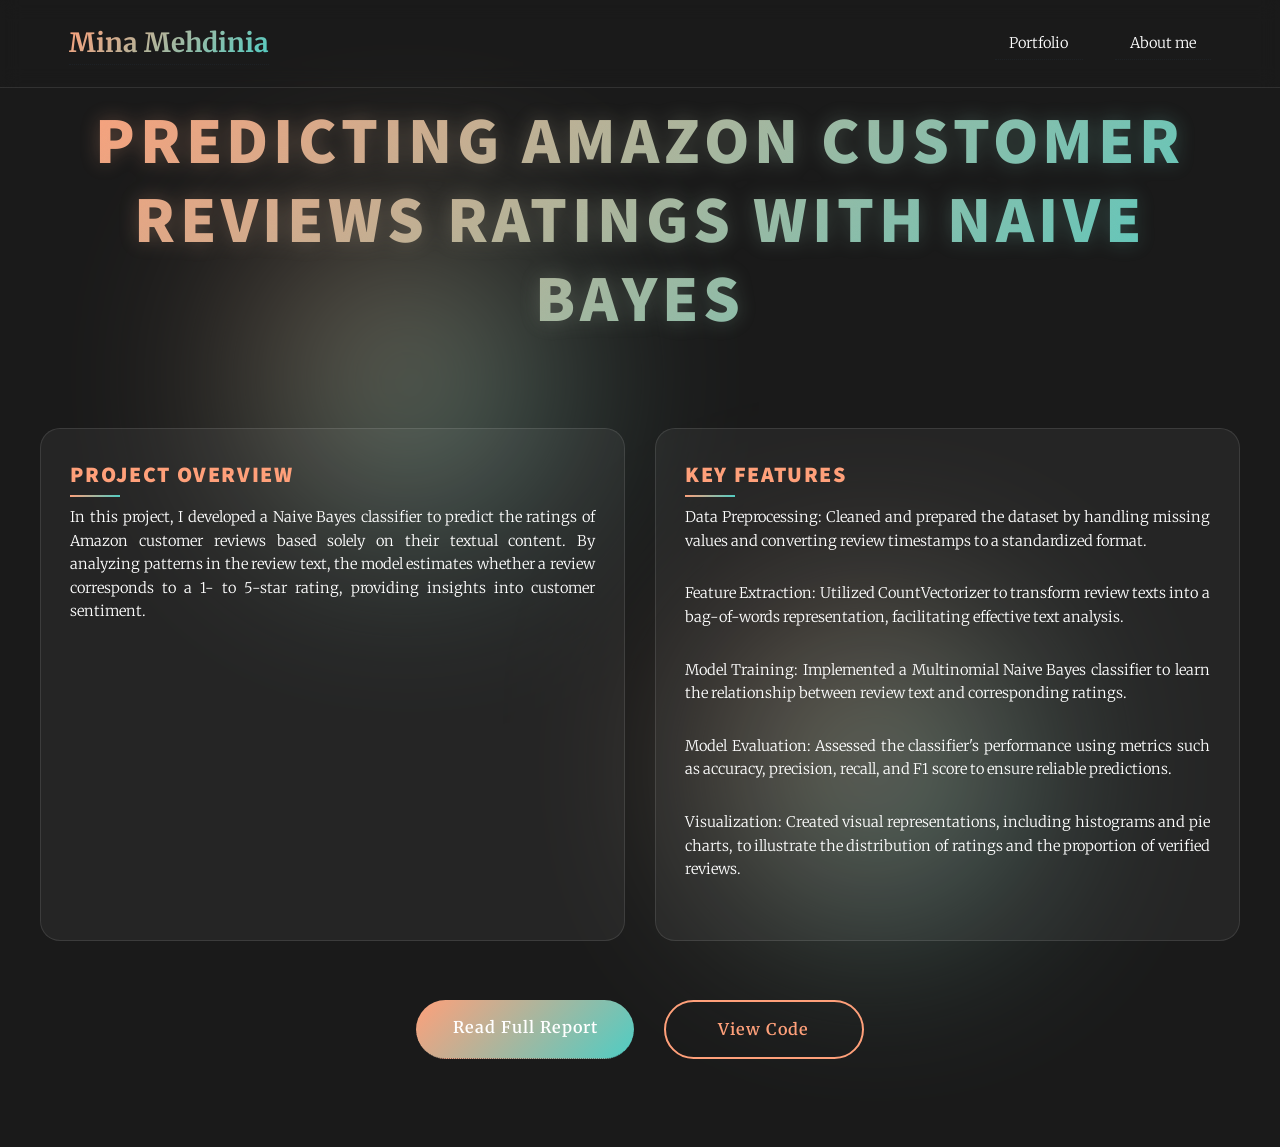
==== commit 9a80b769: "add us election project, add key features and project overview for each project" ====
--- a/amazon.html
+++ b/amazon.html
@@ -364,12 +364,29 @@
         <div class="content-grid">
             <div class="content-card">
                 <h3 class="card-title">Project Overview</h3>
-                <p>In this project, I explore a fascinating use case of text classification, where I use a Naive Bayes classifier to predict the rating of an Amazon review based on its text. </p>
+                <p>In this project, I developed a Naive Bayes classifier to predict the ratings of Amazon customer reviews based solely on their textual content. By analyzing patterns in the review text, the model estimates whether a review corresponds to a 1- to 5-star rating, providing insights into customer sentiment. </p>
             
             </div>
             <div class="content-card">
                 <h3 class="card-title">Key Features</h3>
-                <p>Text classification is one of the most common applications of Natural Language Processing, and here I apply it to a dataset of customer reviews for different products on Amazon.</p>
+                <p>
+                    Data Preprocessing: Cleaned and prepared the dataset by handling missing values and converting review timestamps to a standardized format.
+                </p>
+
+                <p>
+                    Feature Extraction: Utilized CountVectorizer to transform review texts into a bag-of-words representation, facilitating effective text analysis.
+                </p>
+
+                <p>
+                    Model Training: Implemented a Multinomial Naive Bayes classifier to learn the relationship between review text and corresponding ratings.
+                </p>
+                <p>
+                    Model Evaluation: Assessed the classifier's performance using metrics such as accuracy, precision, recall, and F1 score to ensure reliable predictions.
+                </p>
+
+                <p>
+                    Visualization: Created visual representations, including histograms and pie charts, to illustrate the distribution of ratings and the proportion of verified reviews.
+                </p>
             </div>
         </div>
 
